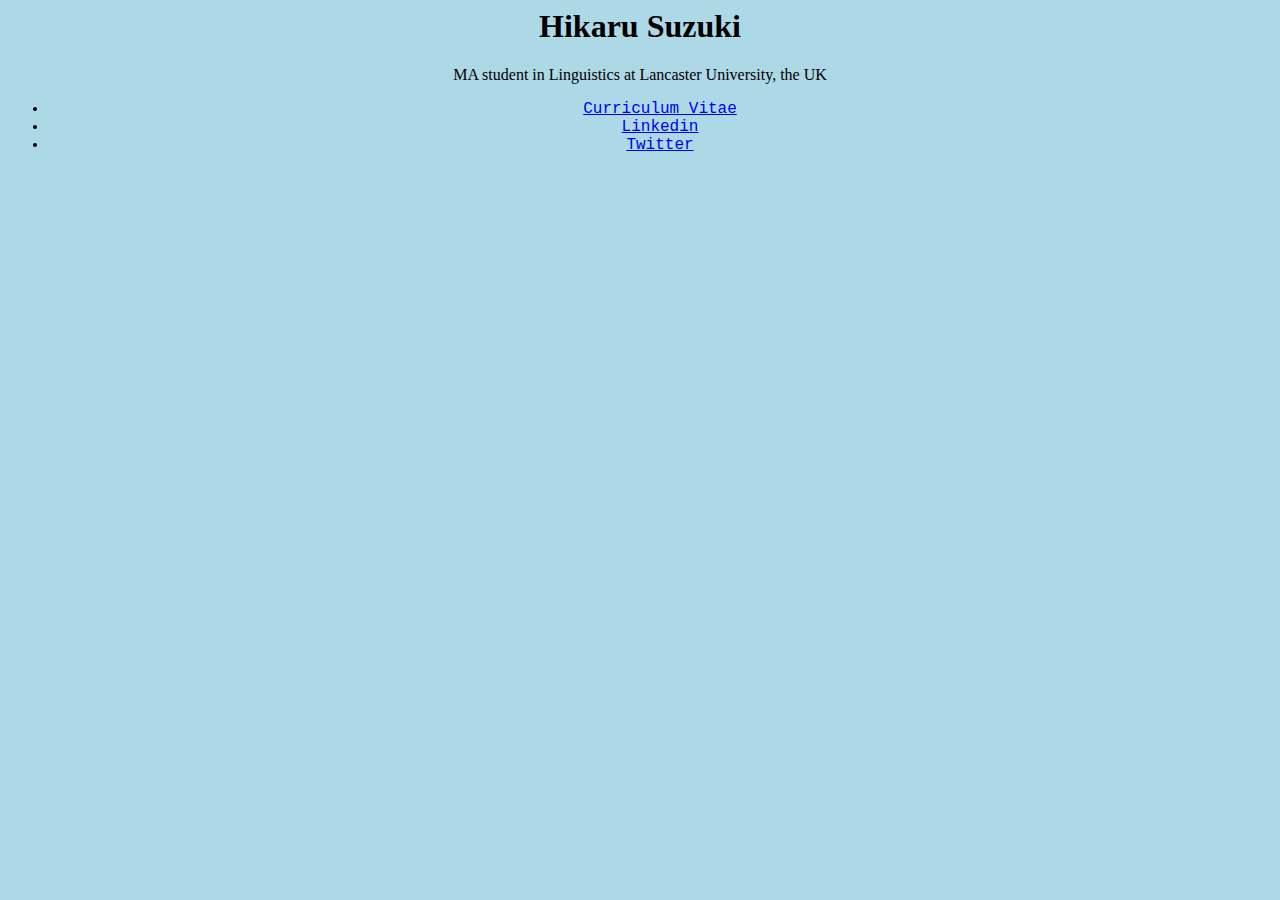
==== index.html @ 95a36edb "Update index.html" ====
<html>
<head>
   <meta>
   <meta name="description" content="This is the website of Hikaru Suzuki, MA student in linguistics at Lancaster University">
   <meta name="author" content="Hikaru Suzuki">
   <meta name="keywords" content="Hikaru, Suzuki, Hikaru Suzuki, Linguistics">
   <meta name="viewpoint" content="width=device-width, initial-scale=1.0">
   <title>Hikaru Suzuki</title>
</head>

<body style="background-color:lightblue">

 <header>
 <h1 style="text-align:center;">Hikaru Suzuki</h1>
 <p style="text-align:center;">MA student in Linguistics at Lancaster University, the UK</p>
 </header>
 
 <ul style="text-align:center; font-family:courier;">
 <li><a href="CV_SuzukiH.pdf">Curriculum Vitae</a></li>
 <li><a href="https://www.linkedin.com/in/hikarusuzuki/">Linkedin</a></li>
 <li><a href="https://twitter.com/HikaruSuzuki_">Twitter</a></li>
 </ul>
 
 
</body>
</html>
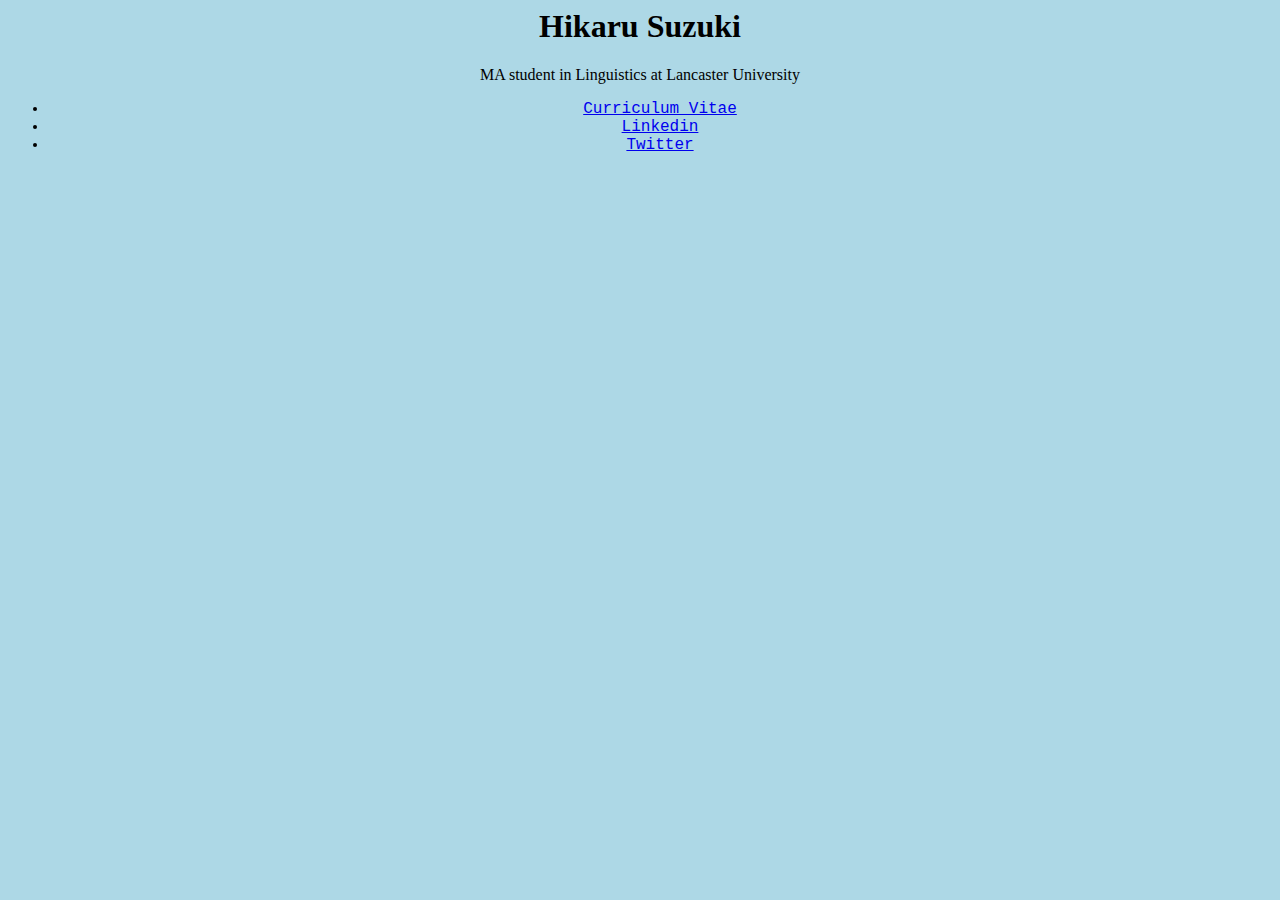
==== commit 3ff0190d: "Update index.html" ====
--- a/index.html
+++ b/index.html
@@ -12,7 +12,7 @@
 
  <header>
  <h1 style="text-align:center;">Hikaru Suzuki</h1>
- <p style="text-align:center;">MA student in Linguistics at Lancaster University, the UK</p>
+ <p style="text-align:center;">MA student in Linguistics at Lancaster University</p>
  </header>
  
  <ul style="text-align:center; font-family:courier;">
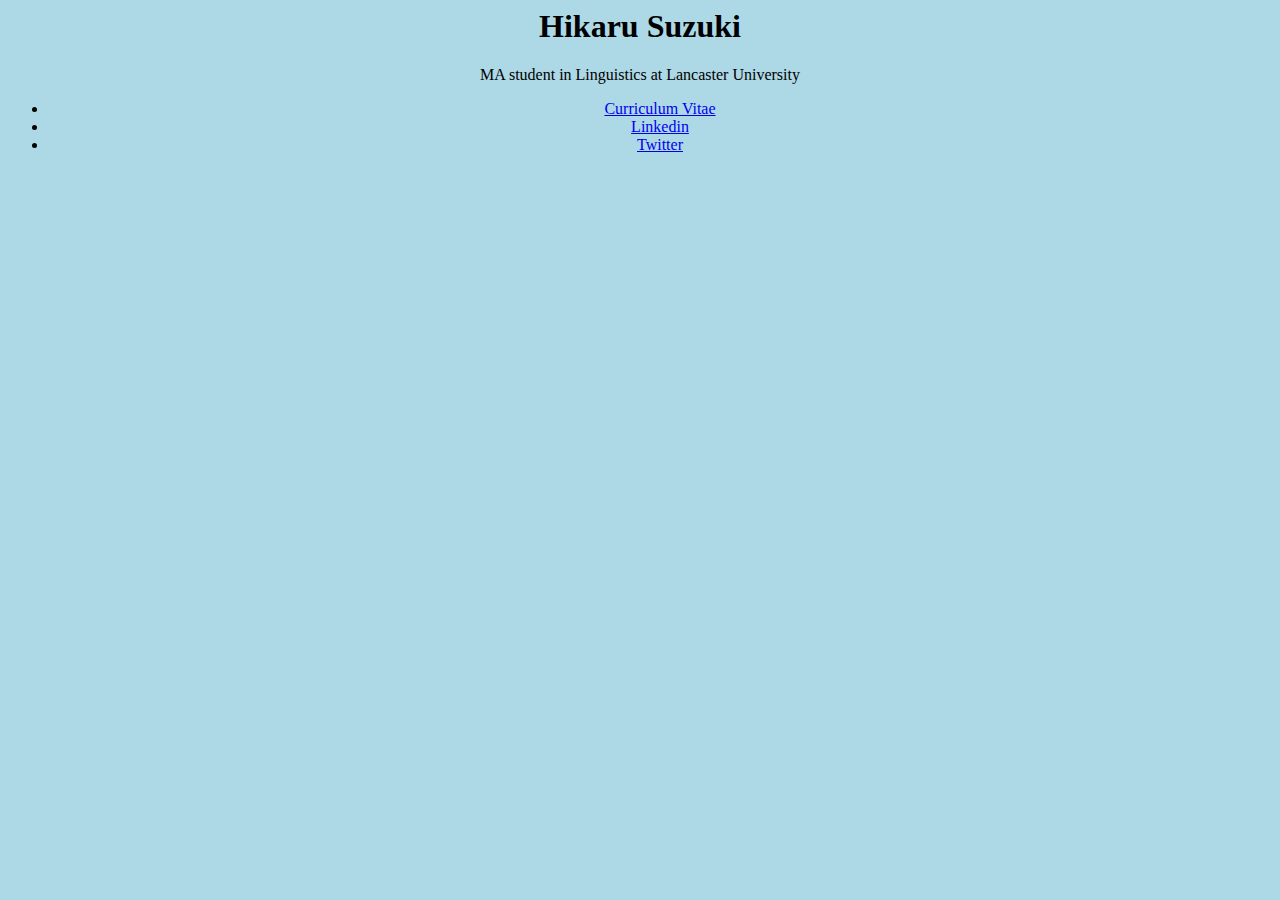
==== commit 8a079db5: "Update index.html" ====
--- a/index.html
+++ b/index.html
@@ -5,6 +5,7 @@
    <meta name="author" content="Hikaru Suzuki">
    <meta name="keywords" content="Hikaru, Suzuki, Hikaru Suzuki, Linguistics">
    <meta name="viewpoint" content="width=device-width, initial-scale=1.0">
+   <link rel="stylesheet" href="CorpoS.ttf ">
    <title>Hikaru Suzuki</title>
 </head>
 
@@ -15,7 +16,7 @@
  <p style="text-align:center;">MA student in Linguistics at Lancaster University</p>
  </header>
  
- <ul style="text-align:center; font-family:courier;">
+ <ul style="text-align:center">
  <li><a href="CV_SuzukiH.pdf">Curriculum Vitae</a></li>
  <li><a href="https://www.linkedin.com/in/hikarusuzuki/">Linkedin</a></li>
  <li><a href="https://twitter.com/HikaruSuzuki_">Twitter</a></li>
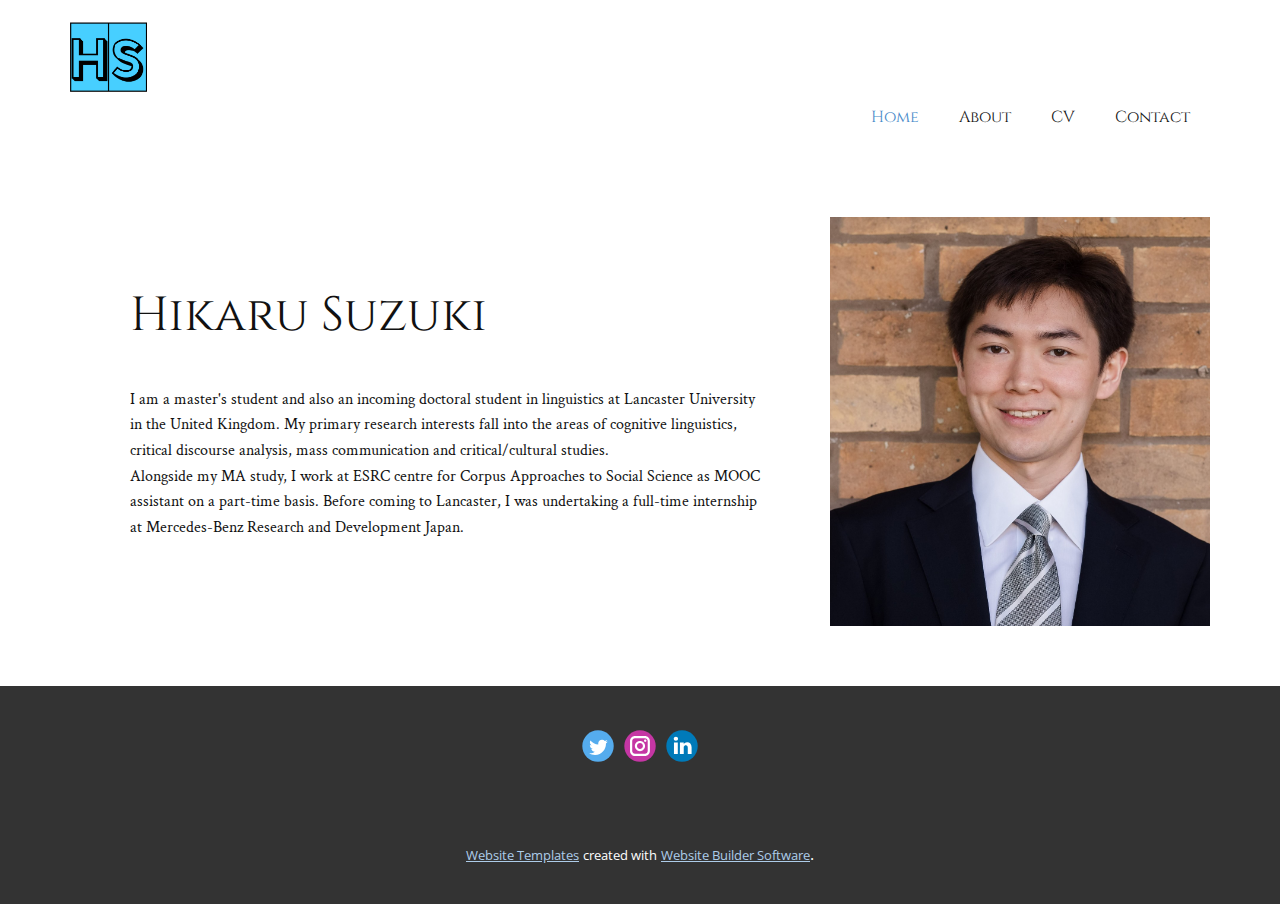
==== commit 407dbfeb: "Add files via upload" ====
--- a/index.html
+++ b/index.html
@@ -1,27 +1,133 @@
-<html>
-<head>
-   <meta>
-   <meta name="description" content="This is the website of Hikaru Suzuki, MA student in linguistics at Lancaster University">
-   <meta name="author" content="Hikaru Suzuki">
-   <meta name="keywords" content="Hikaru, Suzuki, Hikaru Suzuki, Linguistics">
-   <meta name="viewpoint" content="width=device-width, initial-scale=1.0">
-   <link rel="stylesheet" href="CorpoS.ttf ">
-   <title>Hikaru Suzuki</title>
-</head>
-
-<body style="background-color:lightblue">
-
- <header>
- <h1 style="text-align:center;">Hikaru Suzuki</h1>
- <p style="text-align:center;">MA student in Linguistics at Lancaster University</p>
- </header>
- 
- <ul style="text-align:center">
- <li><a href="CV_SuzukiH.pdf">Curriculum Vitae</a></li>
- <li><a href="https://www.linkedin.com/in/hikarusuzuki/">Linkedin</a></li>
- <li><a href="https://twitter.com/HikaruSuzuki_">Twitter</a></li>
- </ul>
- 
- 
-</body>
-</html>
+<!DOCTYPE html>
+<html style="font-size: 16px;">
+  <head>
+    <meta name="viewport" content="width=device-width, initial-scale=1.0">
+    <meta charset="utf-8">
+    <meta name="keywords" content="Hikaru Suzuki, ABOUT ME">
+    <meta name="description" content="">
+    <meta name="page_type" content="np-template-header-footer-from-plugin">
+    <title>Home</title>
+    <link rel="stylesheet" href="nicepage.css" media="screen">
+<link rel="stylesheet" href="Home.css" media="screen">
+    <script class="u-script" type="text/javascript" src="jquery.js" defer=""></script>
+    <script class="u-script" type="text/javascript" src="nicepage.js" defer=""></script>
+    <meta name="generator" content="Nicepage 3.22.0, nicepage.com">
+    <link id="u-theme-google-font" rel="stylesheet" href="https://fonts.googleapis.com/css?family=Roboto:100,100i,300,300i,400,400i,500,500i,700,700i,900,900i|Open+Sans:300,300i,400,400i,600,600i,700,700i,800,800i">
+    <link id="u-page-google-font" rel="stylesheet" href="https://fonts.googleapis.com/css?family=Cinzel:400,500,600,700,800,900|Crimson+Text:400,400i,600,600i,700,700i">
+    
+    
+    <script type="application/ld+json">{
+		"@context": "http://schema.org",
+		"@type": "Organization",
+		"name": "",
+		"logo": "images/logo1.PNG",
+		"sameAs": [
+				"https://twitter.com/HikaruSuzuki_",
+				"https://www.instagram.com/hikarusuzuki_/",
+				"https://www.linkedin.com/in/hikarusuzuki/"
+		]
+}</script>
+    <meta name="theme-color" content="#478ac9">
+    <meta name="twitter:site" content="@">
+    <meta name="twitter:card" content="summary_large_image">
+    <meta name="twitter:title" content="Home">
+    <meta name="twitter:description" content="">
+    <meta property="og:title" content="Home">
+    <meta property="og:type" content="website">
+  </head>
+  <body data-home-page="Home.html" data-home-page-title="Home" class="u-body"><header class="u-clearfix u-header u-header" id="sec-5175"><div class="u-clearfix u-sheet u-valign-middle u-sheet-1">
+        <a href="https://nicepage.com" class="u-image u-logo u-image-1" data-image-width="593" data-image-height="537">
+          <img src="images/logo1.PNG" class="u-logo-image u-logo-image-1">
+        </a>
+        <nav class="u-menu u-menu-dropdown u-offcanvas u-menu-1">
+          <div class="menu-collapse u-custom-font" style="font-size: 1rem; letter-spacing: 0px; font-family: Cinzel;">
+            <a class="u-button-style u-custom-left-right-menu-spacing u-custom-padding-bottom u-custom-top-bottom-menu-spacing u-nav-link u-text-active-palette-1-base u-text-hover-palette-2-base" href="#">
+              <svg><use xmlns:xlink="http://www.w3.org/1999/xlink" xlink:href="#menu-hamburger"></use></svg>
+              <svg version="1.1" xmlns="http://www.w3.org/2000/svg" xmlns:xlink="http://www.w3.org/1999/xlink"><defs><symbol id="menu-hamburger" viewBox="0 0 16 16" style="width: 16px; height: 16px;"><rect y="1" width="16" height="2"></rect><rect y="7" width="16" height="2"></rect><rect y="13" width="16" height="2"></rect>
+</symbol>
+</defs></svg>
+            </a>
+          </div>
+          <div class="u-custom-menu u-nav-container">
+            <ul class="u-custom-font u-nav u-unstyled u-nav-1"><li class="u-nav-item"><a class="u-button-style u-nav-link u-text-active-palette-1-base u-text-hover-palette-2-base" href="Home.html" style="padding: 10px 20px;">Home</a>
+</li><li class="u-nav-item"><a class="u-button-style u-nav-link u-text-active-palette-1-base u-text-hover-palette-2-base" href="About.html" style="padding: 10px 20px;">About</a>
+</li><li class="u-nav-item"><a class="u-button-style u-nav-link u-text-active-palette-1-base u-text-hover-palette-2-base" href="#" style="padding: 10px 20px;">CV</a>
+</li><li class="u-nav-item"><a class="u-button-style u-nav-link u-text-active-palette-1-base u-text-hover-palette-2-base" href="Contact.html" style="padding: 10px 20px;">Contact</a>
+</li></ul>
+          </div>
+          <div class="u-custom-menu u-nav-container-collapse">
+            <div class="u-black u-container-style u-inner-container-layout u-opacity u-opacity-95 u-sidenav">
+              <div class="u-sidenav-overflow">
+                <div class="u-menu-close"></div>
+                <ul class="u-align-center u-nav u-popupmenu-items u-unstyled u-nav-2"><li class="u-nav-item"><a class="u-button-style u-nav-link" href="Home.html" style="padding: 10px 20px;">Home</a>
+</li><li class="u-nav-item"><a class="u-button-style u-nav-link" href="About.html" style="padding: 10px 20px;">About</a>
+</li><li class="u-nav-item"><a class="u-button-style u-nav-link" href="#" style="padding: 10px 20px;">CV</a>
+</li><li class="u-nav-item"><a class="u-button-style u-nav-link" href="Contact.html" style="padding: 10px 20px;">Contact</a>
+</li></ul>
+              </div>
+            </div>
+            <div class="u-black u-menu-overlay u-opacity u-opacity-70"></div>
+          </div>
+        </nav>
+      </div></header>
+    <section class="u-clearfix u-section-1" id="sec-74c1">
+      <div class="u-clearfix u-sheet u-valign-middle u-sheet-1">
+        <div class="u-clearfix u-expanded-width u-gutter-0 u-layout-spacing-vertical u-layout-wrap u-layout-wrap-1">
+          <div class="u-layout">
+            <div class="u-layout-row">
+              <div class="u-align-left u-container-style u-layout-cell u-left-cell u-size-40 u-layout-cell-1">
+                <div class="u-container-layout u-container-layout-1">
+                  <h2 class="u-custom-font u-text u-text-default u-text-1">Hikaru Suzuki</h2>
+                  <p class="u-custom-font u-text u-text-2">I am a master's student and also an incoming doctoral student in 
+linguistics at Lancaster University in the United Kingdom. My primary 
+research interests fall into the areas of cognitive linguistics, 
+critical discourse analysis, mass communication and critical/cultural 
+studies.<br>Alongside my MA study, I work at ESRC centre for Corpus 
+Approaches to Social Science as MOOC assistant on a part-time basis. 
+Before coming to Lancaster, I was undertaking a full-time internship at 
+Mercedes-Benz Research and Development Japan.
+                  </p>
+                </div>
+              </div>
+              <div class="u-container-style u-image u-layout-cell u-right-cell u-size-20 u-image-1" src="" data-image-width="1807" data-image-height="2260">
+                <div class="u-container-layout u-container-layout-2"></div>
+              </div>
+            </div>
+          </div>
+        </div>
+      </div>
+    </section>
+    
+    
+    <footer class="u-clearfix u-footer u-grey-80" id="sec-2dde"><div class="u-clearfix u-sheet u-sheet-1">
+        <div class="u-align-left u-social-icons u-spacing-10 u-social-icons-1">
+          <a class="u-social-url" title="twitter" target="_blank" href="https://twitter.com/HikaruSuzuki_"><span class="u-icon u-social-icon u-social-twitter u-icon-1"><svg class="u-svg-link" preserveAspectRatio="xMidYMin slice" viewBox="0 0 112 112" style=""><use xmlns:xlink="http://www.w3.org/1999/xlink" xlink:href="#svg-3087"></use></svg><svg class="u-svg-content" viewBox="0 0 112 112" x="0" y="0" id="svg-3087"><circle fill="currentColor" class="st0" cx="56.1" cy="56.1" r="55"></circle><path fill="#FFFFFF" d="M83.8,47.3c0,0.6,0,1.2,0,1.7c0,17.7-13.5,38.2-38.2,38.2C38,87.2,31,85,25,81.2c1,0.1,2.1,0.2,3.2,0.2
+            c6.3,0,12.1-2.1,16.7-5.7c-5.9-0.1-10.8-4-12.5-9.3c0.8,0.2,1.7,0.2,2.5,0.2c1.2,0,2.4-0.2,3.5-0.5c-6.1-1.2-10.8-6.7-10.8-13.1
+            c0-0.1,0-0.1,0-0.2c1.8,1,3.9,1.6,6.1,1.7c-3.6-2.4-6-6.5-6-11.2c0-2.5,0.7-4.8,1.8-6.7c6.6,8.1,16.5,13.5,27.6,14
+            c-0.2-1-0.3-2-0.3-3.1c0-7.4,6-13.4,13.4-13.4c3.9,0,7.3,1.6,9.8,4.2c3.1-0.6,5.9-1.7,8.5-3.3c-1,3.1-3.1,5.8-5.9,7.4
+            c2.7-0.3,5.3-1,7.7-2.1C88.7,43,86.4,45.4,83.8,47.3z"></path></svg></span>
+          </a>
+          <a class="u-social-url" title="instagram" target="_blank" href="https://www.instagram.com/hikarusuzuki_/"><span class="u-icon u-social-icon u-social-instagram u-icon-2"><svg class="u-svg-link" preserveAspectRatio="xMidYMin slice" viewBox="0 0 112 112" style=""><use xmlns:xlink="http://www.w3.org/1999/xlink" xlink:href="#svg-75f5"></use></svg><svg class="u-svg-content" viewBox="0 0 112 112" x="0" y="0" id="svg-75f5"><circle fill="currentColor" cx="56.1" cy="56.1" r="55"></circle><path fill="#FFFFFF" d="M55.9,38.2c-9.9,0-17.9,8-17.9,17.9C38,66,46,74,55.9,74c9.9,0,17.9-8,17.9-17.9C73.8,46.2,65.8,38.2,55.9,38.2
+            z M55.9,66.4c-5.7,0-10.3-4.6-10.3-10.3c-0.1-5.7,4.6-10.3,10.3-10.3c5.7,0,10.3,4.6,10.3,10.3C66.2,61.8,61.6,66.4,55.9,66.4z"></path><path fill="#FFFFFF" d="M74.3,33.5c-2.3,0-4.2,1.9-4.2,4.2s1.9,4.2,4.2,4.2s4.2-1.9,4.2-4.2S76.6,33.5,74.3,33.5z"></path><path fill="#FFFFFF" d="M73.1,21.3H38.6c-9.7,0-17.5,7.9-17.5,17.5v34.5c0,9.7,7.9,17.6,17.5,17.6h34.5c9.7,0,17.5-7.9,17.5-17.5V38.8
+            C90.6,29.1,82.7,21.3,73.1,21.3z M83,73.3c0,5.5-4.5,9.9-9.9,9.9H38.6c-5.5,0-9.9-4.5-9.9-9.9V38.8c0-5.5,4.5-9.9,9.9-9.9h34.5
+            c5.5,0,9.9,4.5,9.9,9.9V73.3z"></path></svg></span>
+          </a>
+          <a class="u-social-url" title="linkedin" target="_blank" href="https://www.linkedin.com/in/hikarusuzuki/"><span class="u-icon u-social-icon u-social-linkedin u-icon-3"><svg class="u-svg-link" preserveAspectRatio="xMidYMin slice" viewBox="0 0 112 112" style=""><use xmlns:xlink="http://www.w3.org/1999/xlink" xlink:href="#svg-af26"></use></svg><svg class="u-svg-content" viewBox="0 0 112 112" x="0" y="0" id="svg-af26"><circle fill="currentColor" cx="56.1" cy="56.1" r="55"></circle><path fill="#FFFFFF" d="M41.3,83.7H27.9V43.4h13.4V83.7z M34.6,37.9L34.6,37.9c-4.6,0-7.5-3.1-7.5-7c0-4,3-7,7.6-7s7.4,3,7.5,7
+            C42.2,34.8,39.2,37.9,34.6,37.9z M89.6,83.7H76.2V62.2c0-5.4-1.9-9.1-6.8-9.1c-3.7,0-5.9,2.5-6.9,4.9c-0.4,0.9-0.4,2.1-0.4,3.3v22.5
+            H48.7c0,0,0.2-36.5,0-40.3h13.4v5.7c1.8-2.7,5-6.7,12.1-6.7c8.8,0,15.4,5.8,15.4,18.1V83.7z"></path></svg></span>
+          </a>
+        </div>
+      </div></footer>
+    <section class="u-backlink u-clearfix u-grey-80">
+      <a class="u-link" href="https://nicepage.com/website-templates" target="_blank">
+        <span>Website Templates</span>
+      </a>
+      <p class="u-text">
+        <span>created with</span>
+      </p>
+      <a class="u-link" href="https://nicepage.com/" target="_blank">
+        <span>Website Builder Software</span>
+      </a>. 
+    </section>
+  </body>
+</html>--- a/nicepage.css
+++ b/nicepage.css
@@ -0,0 +1,34176 @@
+/*begin-commonstyles library*//*!
+ * froala_editor v3.2.3 (https://www.froala.com/wysiwyg-editor)
+ * License https://froala.com/wysiwyg-editor/terms/
+ * Copyright 2014-2020 Froala Labs
+ */
+
+.fr-clearfix::after {
+  clear: both;
+  display: block;
+  content: "";
+  height: 0; }
+
+.fr-hide-by-clipping {
+  position: absolute;
+  width: 1px;
+  height: 1px;
+  padding: 0;
+  margin: -1px;
+  overflow: hidden;
+  clip: rect(0, 0, 0, 0);
+  border: 0; }
+
+.fr-view img.fr-rounded, .fr-view .fr-img-caption.fr-rounded img {
+  border-radius: 10px;
+  -moz-border-radius: 10px;
+  -webkit-border-radius: 10px;
+  -moz-background-clip: padding;
+  -webkit-background-clip: padding-box;
+  background-clip: padding-box; }
+
+.fr-view img.fr-shadow, .fr-view .fr-img-caption.fr-shadow img {
+  -webkit-box-shadow: 10px 10px 5px 0px #cccccc;
+  -moz-box-shadow: 10px 10px 5px 0px #cccccc;
+  box-shadow: 10px 10px 5px 0px #cccccc; }
+
+.fr-view img.fr-bordered, .fr-view .fr-img-caption.fr-bordered img {
+  border: solid 5px #CCC; }
+
+.fr-view img.fr-bordered {
+  -webkit-box-sizing: content-box;
+  -moz-box-sizing: content-box;
+  box-sizing: content-box; }
+
+.fr-view .fr-img-caption.fr-bordered img {
+  -webkit-box-sizing: border-box;
+  -moz-box-sizing: border-box;
+  box-sizing: border-box; }
+
+.fr-view {
+  word-wrap: break-word; }
+  .fr-view span[style~="color:"] a {
+    color: inherit; }
+  .fr-view strong {
+    font-weight: 700; }
+  .fr-view table {
+    border: none;
+    border-collapse: collapse;
+    empty-cells: show;
+    max-width: 100%; }
+    .fr-view table td {
+      min-width: 5px; }
+    .fr-view table.fr-dashed-borders td, .fr-view table.fr-dashed-borders th {
+      border-style: dashed; }
+    .fr-view table.fr-alternate-rows tbody tr:nth-child(2n) {
+      background: whitesmoke; }
+    .fr-view table td, .fr-view table th {
+      border: 1px solid #DDD; }
+      .fr-view table td:empty, .fr-view table th:empty {
+        height: 20px; }
+      .fr-view table td.fr-highlighted, .fr-view table th.fr-highlighted {
+        border: 1px double red; }
+      .fr-view table td.fr-thick, .fr-view table th.fr-thick {
+        border-width: 2px; }
+    .fr-view table th {
+      background: #ececec; }
+  .fr-view hr {
+    clear: both;
+    user-select: none;
+    -o-user-select: none;
+    -moz-user-select: none;
+    -khtml-user-select: none;
+    -webkit-user-select: none;
+    -ms-user-select: none;
+    break-after: always;
+    page-break-after: always; }
+  .fr-view .fr-file {
+    position: relative; }
+    .fr-view .fr-file::after {
+      position: relative;
+      content: "\1F4CE";
+      font-weight: normal; }
+  .fr-view pre {
+    white-space: pre-wrap;
+    word-wrap: break-word;
+    overflow: visible; }
+/*.fr-view[dir="rtl"] blockquote {
+  border-left: none;
+  border-right: solid 2px #5E35B1;
+  margin-right: 0;
+  padding-right: 5px;
+  padding-left: 0; }
+  .fr-view[dir="rtl"] blockquote blockquote {
+    border-color: #00BCD4; }
+    .fr-view[dir="rtl"] blockquote blockquote blockquote {
+      border-color: #43A047; }
+.fr-view blockquote {
+  border-left: solid 2px #5E35B1;
+  margin-left: 0;
+  padding-left: 5px;
+  color: #5E35B1; }
+  .fr-view blockquote blockquote {
+    border-color: #00BCD4;
+    color: #00BCD4; }
+    .fr-view blockquote blockquote blockquote {
+      border-color: #43A047;
+      color: #43A047; }*/
+  .fr-view span.fr-emoticon {
+    font-weight: normal;
+    font-family: "Apple Color Emoji","Segoe UI Emoji","NotoColorEmoji","Segoe UI Symbol","Android Emoji","EmojiSymbols";
+    display: inline;
+    line-height: 0; }
+    .fr-view span.fr-emoticon.fr-emoticon-img {
+      background-repeat: no-repeat !important;
+      font-size: inherit;
+      height: 1em;
+      width: 1em;
+      min-height: 20px;
+      min-width: 20px;
+      display: inline-block;
+      margin: -.1em .1em .1em;
+      line-height: 1;
+      vertical-align: middle; }
+  .fr-view .fr-text-gray {
+    color: #AAA !important; }
+  .fr-view .fr-text-bordered {
+    border-top: solid 1px #222;
+    border-bottom: solid 1px #222;
+    padding: 10px 0; }
+  .fr-view .fr-text-spaced {
+    letter-spacing: 1px; }
+  .fr-view .fr-text-uppercase {
+    text-transform: uppercase; }
+  .fr-view .fr-class-highlighted {
+    background-color: #ffff00; }
+  .fr-view .fr-class-code {
+    border-color: #cccccc;
+    border-radius: 2px;
+    -moz-border-radius: 2px;
+    -webkit-border-radius: 2px;
+    -moz-background-clip: padding;
+    -webkit-background-clip: padding-box;
+    background-clip: padding-box;
+    background: #f5f5f5;
+    padding: 10px;
+    font-family: "Courier New", Courier, monospace; }
+  .fr-view .fr-class-transparency {
+    opacity: 0.5; }
+  .fr-view img {
+    position: relative;
+    max-width: 100%; }
+    .fr-view img.fr-dib {
+      margin: 10px auto;
+      display: block;
+      float: none;
+      vertical-align: top; }
+      .fr-view img.fr-dib.fr-fil {
+        margin-left: 0;
+        text-align: left; }
+      .fr-view img.fr-dib.fr-fir {
+        margin-right: 0;
+        text-align: right; }
+    .fr-view img.fr-dii {
+      display: inline-block;
+      float: none;
+      vertical-align: bottom;
+      margin-left: 5px;
+      margin-right: 5px;
+      max-width: calc(100% - (2 * 5px)); }
+      .fr-view img.fr-dii.fr-fil {
+        float: left;
+        margin: 10px 15px 10px 0;
+        max-width: calc(100% - 5px); }
+      .fr-view img.fr-dii.fr-fir {
+        float: right;
+        margin: 10px 0 10px 15px;
+        max-width: calc(100% - 5px); }
+  .fr-view span.fr-img-caption {
+    position: relative;
+    max-width: 100%; }
+    .fr-view span.fr-img-caption.fr-dib {
+      margin: 5px auto;
+      display: block;
+      float: none;
+      vertical-align: top; }
+      .fr-view span.fr-img-caption.fr-dib.fr-fil {
+        margin-left: 0;
+        text-align: left; }
+      .fr-view span.fr-img-caption.fr-dib.fr-fir {
+        margin-right: 0;
+        text-align: right; }
+    .fr-view span.fr-img-caption.fr-dii {
+      display: inline-block;
+      float: none;
+      vertical-align: bottom;
+      margin-left: 5px;
+      margin-right: 5px;
+      max-width: calc(100% - (2 * 5px)); }
+      .fr-view span.fr-img-caption.fr-dii.fr-fil {
+        float: left;
+        margin: 5px 5px 5px 0;
+        max-width: calc(100% - 5px); }
+      .fr-view span.fr-img-caption.fr-dii.fr-fir {
+        float: right;
+        margin: 5px 0 5px 5px;
+        max-width: calc(100% - 5px); }
+  .fr-view .fr-video {
+    text-align: center;
+    position: relative; }
+    .fr-view .fr-video.fr-rv {
+      padding-bottom: 56.25%;
+      padding-top: 30px;
+      height: 0;
+      overflow: hidden; }
+      .fr-view .fr-video.fr-rv > iframe, .fr-view .fr-video.fr-rv object, .fr-view .fr-video.fr-rv embed {
+        position: absolute !important;
+        top: 0;
+        left: 0;
+        width: 100%;
+        height: 100%; }
+    .fr-view .fr-video > * {
+      -webkit-box-sizing: content-box;
+      -moz-box-sizing: content-box;
+      box-sizing: content-box;
+      max-width: 100%;
+      border: none; }
+    .fr-view .fr-video.fr-dvb {
+      display: block;
+      clear: both; }
+      .fr-view .fr-video.fr-dvb.fr-fvl {
+        text-align: left; }
+      .fr-view .fr-video.fr-dvb.fr-fvr {
+        text-align: right; }
+    .fr-view .fr-video.fr-dvi {
+      display: inline-block; }
+      .fr-view .fr-video.fr-dvi.fr-fvl {
+        float: left; }
+      .fr-view .fr-video.fr-dvi.fr-fvr {
+        float: right; }
+  .fr-view a.fr-strong {
+    font-weight: 700; }
+  .fr-view a.fr-green {
+    color: green; }
+  .fr-view .fr-img-caption {
+    text-align: center; }
+    .fr-view .fr-img-caption .fr-img-wrap {
+      padding: 0;
+      margin: auto;
+      text-align: center;
+      width: 100%; }
+      .fr-view .fr-img-caption .fr-img-wrap a {
+        display: block; }
+      .fr-view .fr-img-caption .fr-img-wrap img {
+        display: block;
+        margin: auto;
+        width: 100%; }
+      .fr-view .fr-img-caption .fr-img-wrap > span {
+        margin: auto;
+        display: block;
+        padding: 5px 5px 10px;
+        font-size: 14px;
+        font-weight: initial;
+        -webkit-box-sizing: border-box;
+        -moz-box-sizing: border-box;
+        box-sizing: border-box;
+        -webkit-opacity: 0.9;
+        -moz-opacity: 0.9;
+        opacity: 0.9;
+        -ms-filter: "progid:DXImageTransform.Microsoft.Alpha(Opacity=0)";
+        width: 100%;
+        text-align: center; }
+  .fr-view button.fr-rounded, .fr-view input.fr-rounded, .fr-view textarea.fr-rounded {
+    border-radius: 10px;
+    -moz-border-radius: 10px;
+    -webkit-border-radius: 10px;
+    -moz-background-clip: padding;
+    -webkit-background-clip: padding-box;
+    background-clip: padding-box; }
+  .fr-view button.fr-large, .fr-view input.fr-large, .fr-view textarea.fr-large {
+    font-size: 24px; }
+  .fr-view ul, .fr-view ol {
+    list-style-position: inside; }
+
+/**
+ * Image style.
+ */
+a.fr-view.fr-strong {
+  font-weight: 700; }
+a.fr-view.fr-green {
+  color: green; }
+
+/**
+ * Link style.
+ */
+img.fr-view {
+  position: relative;
+  max-width: 100%; }
+  img.fr-view.fr-dib {
+    margin: 5px auto;
+    display: block;
+    float: none;
+    vertical-align: top; }
+    img.fr-view.fr-dib.fr-fil {
+      margin-left: 0;
+      text-align: left; }
+    img.fr-view.fr-dib.fr-fir {
+      margin-right: 0;
+      text-align: right; }
+  img.fr-view.fr-dii {
+    display: inline-block;
+    float: none;
+    vertical-align: bottom;
+    margin-left: 5px;
+    margin-right: 5px;
+    max-width: calc(100% - (2 * 5px)); }
+    img.fr-view.fr-dii.fr-fil {
+      float: left;
+      margin: 5px 5px 5px 0;
+      max-width: calc(100% - 5px); }
+    img.fr-view.fr-dii.fr-fir {
+      float: right;
+      margin: 5px 0 5px 5px;
+      max-width: calc(100% - 5px); }
+
+span.fr-img-caption.fr-view {
+  position: relative;
+  max-width: 100%; }
+  span.fr-img-caption.fr-view.fr-dib {
+    margin: 5px auto;
+    display: block;
+    float: none;
+    vertical-align: top; }
+    span.fr-img-caption.fr-view.fr-dib.fr-fil {
+      margin-left: 0;
+      text-align: left; }
+    span.fr-img-caption.fr-view.fr-dib.fr-fir {
+      margin-right: 0;
+      text-align: right; }
+  span.fr-img-caption.fr-view.fr-dii {
+    display: inline-block;
+    float: none;
+    vertical-align: bottom;
+    margin-left: 5px;
+    margin-right: 5px;
+    max-width: calc(100% - (2 * 5px)); }
+    span.fr-img-caption.fr-view.fr-dii.fr-fil {
+      float: left;
+      margin: 5px 5px 5px 0;
+      max-width: calc(100% - 5px); }
+    span.fr-img-caption.fr-view.fr-dii.fr-fir {
+      float: right;
+      margin: 5px 0 5px 5px;
+      max-width: calc(100% - 5px); }
+/*end-commonstyles library*//*begin-commonstyles library*/@charset "UTF-8";
+
+/*!
+ * animate.css -https://daneden.github.io/animate.css/
+ * Version - 3.7.2
+ * Licensed under the MIT license - http://opensource.org/licenses/MIT
+ *
+ * Copyright (c) 2019 Daniel Eden
+ */
+
+@-webkit-keyframes bounce {
+  from,
+  20%,
+  53%,
+  80%,
+  to {
+    -webkit-animation-timing-function: cubic-bezier(0.215, 0.61, 0.355, 1);
+    animation-timing-function: cubic-bezier(0.215, 0.61, 0.355, 1);
+    -webkit-transform: translate3d(0, 0, 0);
+    transform: translate3d(0, 0, 0);
+  }
+
+  40%,
+  43% {
+    -webkit-animation-timing-function: cubic-bezier(0.755, 0.05, 0.855, 0.06);
+    animation-timing-function: cubic-bezier(0.755, 0.05, 0.855, 0.06);
+    -webkit-transform: translate3d(0, -30px, 0);
+    transform: translate3d(0, -30px, 0);
+  }
+
+  70% {
+    -webkit-animation-timing-function: cubic-bezier(0.755, 0.05, 0.855, 0.06);
+    animation-timing-function: cubic-bezier(0.755, 0.05, 0.855, 0.06);
+    -webkit-transform: translate3d(0, -15px, 0);
+    transform: translate3d(0, -15px, 0);
+  }
+
+  90% {
+    -webkit-transform: translate3d(0, -4px, 0);
+    transform: translate3d(0, -4px, 0);
+  }
+}
+
+@keyframes bounce {
+  from,
+  20%,
+  53%,
+  80%,
+  to {
+    -webkit-animation-timing-function: cubic-bezier(0.215, 0.61, 0.355, 1);
+    animation-timing-function: cubic-bezier(0.215, 0.61, 0.355, 1);
+    -webkit-transform: translate3d(0, 0, 0);
+    transform: translate3d(0, 0, 0);
+  }
+
+  40%,
+  43% {
+    -webkit-animation-timing-function: cubic-bezier(0.755, 0.05, 0.855, 0.06);
+    animation-timing-function: cubic-bezier(0.755, 0.05, 0.855, 0.06);
+    -webkit-transform: translate3d(0, -30px, 0);
+    transform: translate3d(0, -30px, 0);
+  }
+
+  70% {
+    -webkit-animation-timing-function: cubic-bezier(0.755, 0.05, 0.855, 0.06);
+    animation-timing-function: cubic-bezier(0.755, 0.05, 0.855, 0.06);
+    -webkit-transform: translate3d(0, -15px, 0);
+    transform: translate3d(0, -15px, 0);
+  }
+
+  90% {
+    -webkit-transform: translate3d(0, -4px, 0);
+    transform: translate3d(0, -4px, 0);
+  }
+}
+
+.bounce {
+  -webkit-animation-name: bounce;
+  animation-name: bounce;
+  -webkit-transform-origin: center bottom;
+  transform-origin: center bottom;
+}
+
+@-webkit-keyframes flash {
+  from,
+  50%,
+  to {
+    opacity: 1;
+  }
+
+  25%,
+  75% {
+    opacity: 0;
+  }
+}
+
+@keyframes flash {
+  from,
+  50%,
+  to {
+    opacity: 1;
+  }
+
+  25%,
+  75% {
+    opacity: 0;
+  }
+}
+
+.flash {
+  -webkit-animation-name: flash;
+  animation-name: flash;
+}
+
+/* originally authored by Nick Pettit - https://github.com/nickpettit/glide */
+
+@-webkit-keyframes pulse {
+  from {
+    -webkit-transform: scale3d(1, 1, 1);
+    transform: scale3d(1, 1, 1);
+  }
+
+  50% {
+    -webkit-transform: scale3d(1.05, 1.05, 1.05);
+    transform: scale3d(1.05, 1.05, 1.05);
+  }
+
+  to {
+    -webkit-transform: scale3d(1, 1, 1);
+    transform: scale3d(1, 1, 1);
+  }
+}
+
+@keyframes pulse {
+  from {
+    -webkit-transform: scale3d(1, 1, 1);
+    transform: scale3d(1, 1, 1);
+  }
+
+  50% {
+    -webkit-transform: scale3d(1.05, 1.05, 1.05);
+    transform: scale3d(1.05, 1.05, 1.05);
+  }
+
+  to {
+    -webkit-transform: scale3d(1, 1, 1);
+    transform: scale3d(1, 1, 1);
+  }
+}
+
+.pulse {
+  -webkit-animation-name: pulse;
+  animation-name: pulse;
+}
+
+@-webkit-keyframes rubberBand {
+  from {
+    -webkit-transform: scale3d(1, 1, 1);
+    transform: scale3d(1, 1, 1);
+  }
+
+  30% {
+    -webkit-transform: scale3d(1.25, 0.75, 1);
+    transform: scale3d(1.25, 0.75, 1);
+  }
+
+  40% {
+    -webkit-transform: scale3d(0.75, 1.25, 1);
+    transform: scale3d(0.75, 1.25, 1);
+  }
+
+  50% {
+    -webkit-transform: scale3d(1.15, 0.85, 1);
+    transform: scale3d(1.15, 0.85, 1);
+  }
+
+  65% {
+    -webkit-transform: scale3d(0.95, 1.05, 1);
+    transform: scale3d(0.95, 1.05, 1);
+  }
+
+  75% {
+    -webkit-transform: scale3d(1.05, 0.95, 1);
+    transform: scale3d(1.05, 0.95, 1);
+  }
+
+  to {
+    -webkit-transform: scale3d(1, 1, 1);
+    transform: scale3d(1, 1, 1);
+  }
+}
+
+@keyframes rubberBand {
+  from {
+    -webkit-transform: scale3d(1, 1, 1);
+    transform: scale3d(1, 1, 1);
+  }
+
+  30% {
+    -webkit-transform: scale3d(1.25, 0.75, 1);
+    transform: scale3d(1.25, 0.75, 1);
+  }
+
+  40% {
+    -webkit-transform: scale3d(0.75, 1.25, 1);
+    transform: scale3d(0.75, 1.25, 1);
+  }
+
+  50% {
+    -webkit-transform: scale3d(1.15, 0.85, 1);
+    transform: scale3d(1.15, 0.85, 1);
+  }
+
+  65% {
+    -webkit-transform: scale3d(0.95, 1.05, 1);
+    transform: scale3d(0.95, 1.05, 1);
+  }
+
+  75% {
+    -webkit-transform: scale3d(1.05, 0.95, 1);
+    transform: scale3d(1.05, 0.95, 1);
+  }
+
+  to {
+    -webkit-transform: scale3d(1, 1, 1);
+    transform: scale3d(1, 1, 1);
+  }
+}
+
+.rubberBand {
+  -webkit-animation-name: rubberBand;
+  animation-name: rubberBand;
+}
+
+@-webkit-keyframes shake {
+  from,
+  to {
+    -webkit-transform: translate3d(0, 0, 0);
+    transform: translate3d(0, 0, 0);
+  }
+
+  10%,
+  30%,
+  50%,
+  70%,
+  90% {
+    -webkit-transform: translate3d(-10px, 0, 0);
+    transform: translate3d(-10px, 0, 0);
+  }
+
+  20%,
+  40%,
+  60%,
+  80% {
+    -webkit-transform: translate3d(10px, 0, 0);
+    transform: translate3d(10px, 0, 0);
+  }
+}
+
+@keyframes shake {
+  from,
+  to {
+    -webkit-transform: translate3d(0, 0, 0);
+    transform: translate3d(0, 0, 0);
+  }
+
+  10%,
+  30%,
+  50%,
+  70%,
+  90% {
+    -webkit-transform: translate3d(-10px, 0, 0);
+    transform: translate3d(-10px, 0, 0);
+  }
+
+  20%,
+  40%,
+  60%,
+  80% {
+    -webkit-transform: translate3d(10px, 0, 0);
+    transform: translate3d(10px, 0, 0);
+  }
+}
+
+.shake {
+  -webkit-animation-name: shake;
+  animation-name: shake;
+}
+
+@-webkit-keyframes headShake {
+  0% {
+    -webkit-transform: translateX(0);
+    transform: translateX(0);
+  }
+
+  6.5% {
+    -webkit-transform: translateX(-6px) rotateY(-9deg);
+    transform: translateX(-6px) rotateY(-9deg);
+  }
+
+  18.5% {
+    -webkit-transform: translateX(5px) rotateY(7deg);
+    transform: translateX(5px) rotateY(7deg);
+  }
+
+  31.5% {
+    -webkit-transform: translateX(-3px) rotateY(-5deg);
+    transform: translateX(-3px) rotateY(-5deg);
+  }
+
+  43.5% {
+    -webkit-transform: translateX(2px) rotateY(3deg);
+    transform: translateX(2px) rotateY(3deg);
+  }
+
+  50% {
+    -webkit-transform: translateX(0);
+    transform: translateX(0);
+  }
+}
+
+@keyframes headShake {
+  0% {
+    -webkit-transform: translateX(0);
+    transform: translateX(0);
+  }
+
+  6.5% {
+    -webkit-transform: translateX(-6px) rotateY(-9deg);
+    transform: translateX(-6px) rotateY(-9deg);
+  }
+
+  18.5% {
+    -webkit-transform: translateX(5px) rotateY(7deg);
+    transform: translateX(5px) rotateY(7deg);
+  }
+
+  31.5% {
+    -webkit-transform: translateX(-3px) rotateY(-5deg);
+    transform: translateX(-3px) rotateY(-5deg);
+  }
+
+  43.5% {
+    -webkit-transform: translateX(2px) rotateY(3deg);
+    transform: translateX(2px) rotateY(3deg);
+  }
+
+  50% {
+    -webkit-transform: translateX(0);
+    transform: translateX(0);
+  }
+}
+
+.headShake {
+  -webkit-animation-timing-function: ease-in-out;
+  animation-timing-function: ease-in-out;
+  -webkit-animation-name: headShake;
+  animation-name: headShake;
+}
+
+@-webkit-keyframes swing {
+  20% {
+    -webkit-transform: rotate3d(0, 0, 1, 15deg);
+    transform: rotate3d(0, 0, 1, 15deg);
+  }
+
+  40% {
+    -webkit-transform: rotate3d(0, 0, 1, -10deg);
+    transform: rotate3d(0, 0, 1, -10deg);
+  }
+
+  60% {
+    -webkit-transform: rotate3d(0, 0, 1, 5deg);
+    transform: rotate3d(0, 0, 1, 5deg);
+  }
+
+  80% {
+    -webkit-transform: rotate3d(0, 0, 1, -5deg);
+    transform: rotate3d(0, 0, 1, -5deg);
+  }
+
+  to {
+    -webkit-transform: rotate3d(0, 0, 1, 0deg);
+    transform: rotate3d(0, 0, 1, 0deg);
+  }
+}
+
+@keyframes swing {
+  20% {
+    -webkit-transform: rotate3d(0, 0, 1, 15deg);
+    transform: rotate3d(0, 0, 1, 15deg);
+  }
+
+  40% {
+    -webkit-transform: rotate3d(0, 0, 1, -10deg);
+    transform: rotate3d(0, 0, 1, -10deg);
+  }
+
+  60% {
+    -webkit-transform: rotate3d(0, 0, 1, 5deg);
+    transform: rotate3d(0, 0, 1, 5deg);
+  }
+
+  80% {
+    -webkit-transform: rotate3d(0, 0, 1, -5deg);
+    transform: rotate3d(0, 0, 1, -5deg);
+  }
+
+  to {
+    -webkit-transform: rotate3d(0, 0, 1, 0deg);
+    transform: rotate3d(0, 0, 1, 0deg);
+  }
+}
+
+.swing {
+  -webkit-transform-origin: top center;
+  transform-origin: top center;
+  -webkit-animation-name: swing;
+  animation-name: swing;
+}
+
+@-webkit-keyframes tada {
+  from {
+    -webkit-transform: scale3d(1, 1, 1);
+    transform: scale3d(1, 1, 1);
+  }
+
+  10%,
+  20% {
+    -webkit-transform: scale3d(0.9, 0.9, 0.9) rotate3d(0, 0, 1, -3deg);
+    transform: scale3d(0.9, 0.9, 0.9) rotate3d(0, 0, 1, -3deg);
+  }
+
+  30%,
+  50%,
+  70%,
+  90% {
+    -webkit-transform: scale3d(1.1, 1.1, 1.1) rotate3d(0, 0, 1, 3deg);
+    transform: scale3d(1.1, 1.1, 1.1) rotate3d(0, 0, 1, 3deg);
+  }
+
+  40%,
+  60%,
+  80% {
+    -webkit-transform: scale3d(1.1, 1.1, 1.1) rotate3d(0, 0, 1, -3deg);
+    transform: scale3d(1.1, 1.1, 1.1) rotate3d(0, 0, 1, -3deg);
+  }
+
+  to {
+    -webkit-transform: scale3d(1, 1, 1);
+    transform: scale3d(1, 1, 1);
+  }
+}
+
+@keyframes tada {
+  from {
+    -webkit-transform: scale3d(1, 1, 1);
+    transform: scale3d(1, 1, 1);
+  }
+
+  10%,
+  20% {
+    -webkit-transform: scale3d(0.9, 0.9, 0.9) rotate3d(0, 0, 1, -3deg);
+    transform: scale3d(0.9, 0.9, 0.9) rotate3d(0, 0, 1, -3deg);
+  }
+
+  30%,
+  50%,
+  70%,
+  90% {
+    -webkit-transform: scale3d(1.1, 1.1, 1.1) rotate3d(0, 0, 1, 3deg);
+    transform: scale3d(1.1, 1.1, 1.1) rotate3d(0, 0, 1, 3deg);
+  }
+
+  40%,
+  60%,
+  80% {
+    -webkit-transform: scale3d(1.1, 1.1, 1.1) rotate3d(0, 0, 1, -3deg);
+    transform: scale3d(1.1, 1.1, 1.1) rotate3d(0, 0, 1, -3deg);
+  }
+
+  to {
+    -webkit-transform: scale3d(1, 1, 1);
+    transform: scale3d(1, 1, 1);
+  }
+}
+
+.tada {
+  -webkit-animation-name: tada;
+  animation-name: tada;
+}
+
+/* originally authored by Nick Pettit - https://github.com/nickpettit/glide */
+
+@-webkit-keyframes wobble {
+  from {
+    -webkit-transform: translate3d(0, 0, 0);
+    transform: translate3d(0, 0, 0);
+  }
+
+  15% {
+    -webkit-transform: translate3d(-25%, 0, 0) rotate3d(0, 0, 1, -5deg);
+    transform: translate3d(-25%, 0, 0) rotate3d(0, 0, 1, -5deg);
+  }
+
+  30% {
+    -webkit-transform: translate3d(20%, 0, 0) rotate3d(0, 0, 1, 3deg);
+    transform: translate3d(20%, 0, 0) rotate3d(0, 0, 1, 3deg);
+  }
+
+  45% {
+    -webkit-transform: translate3d(-15%, 0, 0) rotate3d(0, 0, 1, -3deg);
+    transform: translate3d(-15%, 0, 0) rotate3d(0, 0, 1, -3deg);
+  }
+
+  60% {
+    -webkit-transform: translate3d(10%, 0, 0) rotate3d(0, 0, 1, 2deg);
+    transform: translate3d(10%, 0, 0) rotate3d(0, 0, 1, 2deg);
+  }
+
+  75% {
+    -webkit-transform: translate3d(-5%, 0, 0) rotate3d(0, 0, 1, -1deg);
+    transform: translate3d(-5%, 0, 0) rotate3d(0, 0, 1, -1deg);
+  }
+
+  to {
+    -webkit-transform: translate3d(0, 0, 0);
+    transform: translate3d(0, 0, 0);
+  }
+}
+
+@keyframes wobble {
+  from {
+    -webkit-transform: translate3d(0, 0, 0);
+    transform: translate3d(0, 0, 0);
+  }
+
+  15% {
+    -webkit-transform: translate3d(-25%, 0, 0) rotate3d(0, 0, 1, -5deg);
+    transform: translate3d(-25%, 0, 0) rotate3d(0, 0, 1, -5deg);
+  }
+
+  30% {
+    -webkit-transform: translate3d(20%, 0, 0) rotate3d(0, 0, 1, 3deg);
+    transform: translate3d(20%, 0, 0) rotate3d(0, 0, 1, 3deg);
+  }
+
+  45% {
+    -webkit-transform: translate3d(-15%, 0, 0) rotate3d(0, 0, 1, -3deg);
+    transform: translate3d(-15%, 0, 0) rotate3d(0, 0, 1, -3deg);
+  }
+
+  60% {
+    -webkit-transform: translate3d(10%, 0, 0) rotate3d(0, 0, 1, 2deg);
+    transform: translate3d(10%, 0, 0) rotate3d(0, 0, 1, 2deg);
+  }
+
+  75% {
+    -webkit-transform: translate3d(-5%, 0, 0) rotate3d(0, 0, 1, -1deg);
+    transform: translate3d(-5%, 0, 0) rotate3d(0, 0, 1, -1deg);
+  }
+
+  to {
+    -webkit-transform: translate3d(0, 0, 0);
+    transform: translate3d(0, 0, 0);
+  }
+}
+
+.wobble {
+  -webkit-animation-name: wobble;
+  animation-name: wobble;
+}
+
+@-webkit-keyframes jello {
+  from,
+  11.1%,
+  to {
+    -webkit-transform: translate3d(0, 0, 0);
+    transform: translate3d(0, 0, 0);
+  }
+
+  22.2% {
+    -webkit-transform: skewX(-12.5deg) skewY(-12.5deg);
+    transform: skewX(-12.5deg) skewY(-12.5deg);
+  }
+
+  33.3% {
+    -webkit-transform: skewX(6.25deg) skewY(6.25deg);
+    transform: skewX(6.25deg) skewY(6.25deg);
+  }
+
+  44.4% {
+    -webkit-transform: skewX(-3.125deg) skewY(-3.125deg);
+    transform: skewX(-3.125deg) skewY(-3.125deg);
+  }
+
+  55.5% {
+    -webkit-transform: skewX(1.5625deg) skewY(1.5625deg);
+    transform: skewX(1.5625deg) skewY(1.5625deg);
+  }
+
+  66.6% {
+    -webkit-transform: skewX(-0.78125deg) skewY(-0.78125deg);
+    transform: skewX(-0.78125deg) skewY(-0.78125deg);
+  }
+
+  77.7% {
+    -webkit-transform: skewX(0.390625deg) skewY(0.390625deg);
+    transform: skewX(0.390625deg) skewY(0.390625deg);
+  }
+
+  88.8% {
+    -webkit-transform: skewX(-0.1953125deg) skewY(-0.1953125deg);
+    transform: skewX(-0.1953125deg) skewY(-0.1953125deg);
+  }
+}
+
+@keyframes jello {
+  from,
+  11.1%,
+  to {
+    -webkit-transform: translate3d(0, 0, 0);
+    transform: translate3d(0, 0, 0);
+  }
+
+  22.2% {
+    -webkit-transform: skewX(-12.5deg) skewY(-12.5deg);
+    transform: skewX(-12.5deg) skewY(-12.5deg);
+  }
+
+  33.3% {
+    -webkit-transform: skewX(6.25deg) skewY(6.25deg);
+    transform: skewX(6.25deg) skewY(6.25deg);
+  }
+
+  44.4% {
+    -webkit-transform: skewX(-3.125deg) skewY(-3.125deg);
+    transform: skewX(-3.125deg) skewY(-3.125deg);
+  }
+
+  55.5% {
+    -webkit-transform: skewX(1.5625deg) skewY(1.5625deg);
+    transform: skewX(1.5625deg) skewY(1.5625deg);
+  }
+
+  66.6% {
+    -webkit-transform: skewX(-0.78125deg) skewY(-0.78125deg);
+    transform: skewX(-0.78125deg) skewY(-0.78125deg);
+  }
+
+  77.7% {
+    -webkit-transform: skewX(0.390625deg) skewY(0.390625deg);
+    transform: skewX(0.390625deg) skewY(0.390625deg);
+  }
+
+  88.8% {
+    -webkit-transform: skewX(-0.1953125deg) skewY(-0.1953125deg);
+    transform: skewX(-0.1953125deg) skewY(-0.1953125deg);
+  }
+}
+
+.jello {
+  -webkit-animation-name: jello;
+  animation-name: jello;
+  -webkit-transform-origin: center;
+  transform-origin: center;
+}
+
+@-webkit-keyframes heartBeat {
+  0% {
+    -webkit-transform: scale(1);
+    transform: scale(1);
+  }
+
+  14% {
+    -webkit-transform: scale(1.3);
+    transform: scale(1.3);
+  }
+
+  28% {
+    -webkit-transform: scale(1);
+    transform: scale(1);
+  }
+
+  42% {
+    -webkit-transform: scale(1.3);
+    transform: scale(1.3);
+  }
+
+  70% {
+    -webkit-transform: scale(1);
+    transform: scale(1);
+  }
+}
+
+@keyframes heartBeat {
+  0% {
+    -webkit-transform: scale(1);
+    transform: scale(1);
+  }
+
+  14% {
+    -webkit-transform: scale(1.3);
+    transform: scale(1.3);
+  }
+
+  28% {
+    -webkit-transform: scale(1);
+    transform: scale(1);
+  }
+
+  42% {
+    -webkit-transform: scale(1.3);
+    transform: scale(1.3);
+  }
+
+  70% {
+    -webkit-transform: scale(1);
+    transform: scale(1);
+  }
+}
+
+.heartBeat {
+  -webkit-animation-name: heartBeat;
+  animation-name: heartBeat;
+  -webkit-animation-duration: 1.3s;
+  animation-duration: 1.3s;
+  -webkit-animation-timing-function: ease-in-out;
+  animation-timing-function: ease-in-out;
+}
+
+@-webkit-keyframes bounceIn {
+  from,
+  20%,
+  40%,
+  60%,
+  80%,
+  to {
+    -webkit-animation-timing-function: cubic-bezier(0.215, 0.61, 0.355, 1);
+    animation-timing-function: cubic-bezier(0.215, 0.61, 0.355, 1);
+  }
+
+  0% {
+    opacity: 0;
+    -webkit-transform: scale3d(0.3, 0.3, 0.3);
+    transform: scale3d(0.3, 0.3, 0.3);
+  }
+
+  20% {
+    -webkit-transform: scale3d(1.1, 1.1, 1.1);
+    transform: scale3d(1.1, 1.1, 1.1);
+  }
+
+  40% {
+    -webkit-transform: scale3d(0.9, 0.9, 0.9);
+    transform: scale3d(0.9, 0.9, 0.9);
+  }
+
+  60% {
+    opacity: 1;
+    -webkit-transform: scale3d(1.03, 1.03, 1.03);
+    transform: scale3d(1.03, 1.03, 1.03);
+  }
+
+  80% {
+    -webkit-transform: scale3d(0.97, 0.97, 0.97);
+    transform: scale3d(0.97, 0.97, 0.97);
+  }
+
+  to {
+    opacity: 1;
+    -webkit-transform: scale3d(1, 1, 1);
+    transform: scale3d(1, 1, 1);
+  }
+}
+
+@keyframes bounceIn {
+  from,
+  20%,
+  40%,
+  60%,
+  80%,
+  to {
+    -webkit-animation-timing-function: cubic-bezier(0.215, 0.61, 0.355, 1);
+    animation-timing-function: cubic-bezier(0.215, 0.61, 0.355, 1);
+  }
+
+  0% {
+    opacity: 0;
+    -webkit-transform: scale3d(0.3, 0.3, 0.3);
+    transform: scale3d(0.3, 0.3, 0.3);
+  }
+
+  20% {
+    -webkit-transform: scale3d(1.1, 1.1, 1.1);
+    transform: scale3d(1.1, 1.1, 1.1);
+  }
+
+  40% {
+    -webkit-transform: scale3d(0.9, 0.9, 0.9);
+    transform: scale3d(0.9, 0.9, 0.9);
+  }
+
+  60% {
+    opacity: 1;
+    -webkit-transform: scale3d(1.03, 1.03, 1.03);
+    transform: scale3d(1.03, 1.03, 1.03);
+  }
+
+  80% {
+    -webkit-transform: scale3d(0.97, 0.97, 0.97);
+    transform: scale3d(0.97, 0.97, 0.97);
+  }
+
+  to {
+    opacity: 1;
+    -webkit-transform: scale3d(1, 1, 1);
+    transform: scale3d(1, 1, 1);
+  }
+}
+
+.bounceIn {
+  -webkit-animation-duration: 0.75s;
+  animation-duration: 0.75s;
+  -webkit-animation-name: bounceIn;
+  animation-name: bounceIn;
+}
+
+@-webkit-keyframes bounceInDown {
+  from,
+  60%,
+  75%,
+  90%,
+  to {
+    -webkit-animation-timing-function: cubic-bezier(0.215, 0.61, 0.355, 1);
+    animation-timing-function: cubic-bezier(0.215, 0.61, 0.355, 1);
+  }
+
+  0% {
+    opacity: 0;
+    -webkit-transform: translate3d(0, -3000px, 0);
+    transform: translate3d(0, -3000px, 0);
+  }
+
+  60% {
+    opacity: 1;
+    -webkit-transform: translate3d(0, 25px, 0);
+    transform: translate3d(0, 25px, 0);
+  }
+
+  75% {
+    -webkit-transform: translate3d(0, -10px, 0);
+    transform: translate3d(0, -10px, 0);
+  }
+
+  90% {
+    -webkit-transform: translate3d(0, 5px, 0);
+    transform: translate3d(0, 5px, 0);
+  }
+
+  to {
+    -webkit-transform: translate3d(0, 0, 0);
+    transform: translate3d(0, 0, 0);
+  }
+}
+
+@keyframes bounceInDown {
+  from,
+  60%,
+  75%,
+  90%,
+  to {
+    -webkit-animation-timing-function: cubic-bezier(0.215, 0.61, 0.355, 1);
+    animation-timing-function: cubic-bezier(0.215, 0.61, 0.355, 1);
+  }
+
+  0% {
+    opacity: 0;
+    -webkit-transform: translate3d(0, -3000px, 0);
+    transform: translate3d(0, -3000px, 0);
+  }
+
+  60% {
+    opacity: 1;
+    -webkit-transform: translate3d(0, 25px, 0);
+    transform: translate3d(0, 25px, 0);
+  }
+
+  75% {
+    -webkit-transform: translate3d(0, -10px, 0);
+    transform: translate3d(0, -10px, 0);
+  }
+
+  90% {
+    -webkit-transform: translate3d(0, 5px, 0);
+    transform: translate3d(0, 5px, 0);
+  }
+
+  to {
+    -webkit-transform: translate3d(0, 0, 0);
+    transform: translate3d(0, 0, 0);
+  }
+}
+
+.bounceInDown {
+  -webkit-animation-name: bounceInDown;
+  animation-name: bounceInDown;
+}
+
+@-webkit-keyframes bounceInLeft {
+  from,
+  60%,
+  75%,
+  90%,
+  to {
+    -webkit-animation-timing-function: cubic-bezier(0.215, 0.61, 0.355, 1);
+    animation-timing-function: cubic-bezier(0.215, 0.61, 0.355, 1);
+  }
+
+  0% {
+    opacity: 0;
+    -webkit-transform: translate3d(-3000px, 0, 0);
+    transform: translate3d(-3000px, 0, 0);
+  }
+
+  60% {
+    opacity: 1;
+    -webkit-transform: translate3d(25px, 0, 0);
+    transform: translate3d(25px, 0, 0);
+  }
+
+  75% {
+    -webkit-transform: translate3d(-10px, 0, 0);
+    transform: translate3d(-10px, 0, 0);
+  }
+
+  90% {
+    -webkit-transform: translate3d(5px, 0, 0);
+    transform: translate3d(5px, 0, 0);
+  }
+
+  to {
+    -webkit-transform: translate3d(0, 0, 0);
+    transform: translate3d(0, 0, 0);
+  }
+}
+
+@keyframes bounceInLeft {
+  from,
+  60%,
+  75%,
+  90%,
+  to {
+    -webkit-animation-timing-function: cubic-bezier(0.215, 0.61, 0.355, 1);
+    animation-timing-function: cubic-bezier(0.215, 0.61, 0.355, 1);
+  }
+
+  0% {
+    opacity: 0;
+    -webkit-transform: translate3d(-3000px, 0, 0);
+    transform: translate3d(-3000px, 0, 0);
+  }
+
+  60% {
+    opacity: 1;
+    -webkit-transform: translate3d(25px, 0, 0);
+    transform: translate3d(25px, 0, 0);
+  }
+
+  75% {
+    -webkit-transform: translate3d(-10px, 0, 0);
+    transform: translate3d(-10px, 0, 0);
+  }
+
+  90% {
+    -webkit-transform: translate3d(5px, 0, 0);
+    transform: translate3d(5px, 0, 0);
+  }
+
+  to {
+    -webkit-transform: translate3d(0, 0, 0);
+    transform: translate3d(0, 0, 0);
+  }
+}
+
+.bounceInLeft {
+  -webkit-animation-name: bounceInLeft;
+  animation-name: bounceInLeft;
+}
+
+@-webkit-keyframes bounceInRight {
+  from,
+  60%,
+  75%,
+  90%,
+  to {
+    -webkit-animation-timing-function: cubic-bezier(0.215, 0.61, 0.355, 1);
+    animation-timing-function: cubic-bezier(0.215, 0.61, 0.355, 1);
+  }
+
+  from {
+    opacity: 0;
+    -webkit-transform: translate3d(3000px, 0, 0);
+    transform: translate3d(3000px, 0, 0);
+  }
+
+  60% {
+    opacity: 1;
+    -webkit-transform: translate3d(-25px, 0, 0);
+    transform: translate3d(-25px, 0, 0);
+  }
+
+  75% {
+    -webkit-transform: translate3d(10px, 0, 0);
+    transform: translate3d(10px, 0, 0);
+  }
+
+  90% {
+    -webkit-transform: translate3d(-5px, 0, 0);
+    transform: translate3d(-5px, 0, 0);
+  }
+
+  to {
+    -webkit-transform: translate3d(0, 0, 0);
+    transform: translate3d(0, 0, 0);
+  }
+}
+
+@keyframes bounceInRight {
+  from,
+  60%,
+  75%,
+  90%,
+  to {
+    -webkit-animation-timing-function: cubic-bezier(0.215, 0.61, 0.355, 1);
+    animation-timing-function: cubic-bezier(0.215, 0.61, 0.355, 1);
+  }
+
+  from {
+    opacity: 0;
+    -webkit-transform: translate3d(3000px, 0, 0);
+    transform: translate3d(3000px, 0, 0);
+  }
+
+  60% {
+    opacity: 1;
+    -webkit-transform: translate3d(-25px, 0, 0);
+    transform: translate3d(-25px, 0, 0);
+  }
+
+  75% {
+    -webkit-transform: translate3d(10px, 0, 0);
+    transform: translate3d(10px, 0, 0);
+  }
+
+  90% {
+    -webkit-transform: translate3d(-5px, 0, 0);
+    transform: translate3d(-5px, 0, 0);
+  }
+
+  to {
+    -webkit-transform: translate3d(0, 0, 0);
+    transform: translate3d(0, 0, 0);
+  }
+}
+
+.bounceInRight {
+  -webkit-animation-name: bounceInRight;
+  animation-name: bounceInRight;
+}
+
+@-webkit-keyframes bounceInUp {
+  from,
+  60%,
+  75%,
+  90%,
+  to {
+    -webkit-animation-timing-function: cubic-bezier(0.215, 0.61, 0.355, 1);
+    animation-timing-function: cubic-bezier(0.215, 0.61, 0.355, 1);
+  }
+
+  from {
+    opacity: 0;
+    -webkit-transform: translate3d(0, 3000px, 0);
+    transform: translate3d(0, 3000px, 0);
+  }
+
+  60% {
+    opacity: 1;
+    -webkit-transform: translate3d(0, -20px, 0);
+    transform: translate3d(0, -20px, 0);
+  }
+
+  75% {
+    -webkit-transform: translate3d(0, 10px, 0);
+    transform: translate3d(0, 10px, 0);
+  }
+
+  90% {
+    -webkit-transform: translate3d(0, -5px, 0);
+    transform: translate3d(0, -5px, 0);
+  }
+
+  to {
+    -webkit-transform: translate3d(0, 0, 0);
+    transform: translate3d(0, 0, 0);
+  }
+}
+
+@keyframes bounceInUp {
+  from,
+  60%,
+  75%,
+  90%,
+  to {
+    -webkit-animation-timing-function: cubic-bezier(0.215, 0.61, 0.355, 1);
+    animation-timing-function: cubic-bezier(0.215, 0.61, 0.355, 1);
+  }
+
+  from {
+    opacity: 0;
+    -webkit-transform: translate3d(0, 3000px, 0);
+    transform: translate3d(0, 3000px, 0);
+  }
+
+  60% {
+    opacity: 1;
+    -webkit-transform: translate3d(0, -20px, 0);
+    transform: translate3d(0, -20px, 0);
+  }
+
+  75% {
+    -webkit-transform: translate3d(0, 10px, 0);
+    transform: translate3d(0, 10px, 0);
+  }
+
+  90% {
+    -webkit-transform: translate3d(0, -5px, 0);
+    transform: translate3d(0, -5px, 0);
+  }
+
+  to {
+    -webkit-transform: translate3d(0, 0, 0);
+    transform: translate3d(0, 0, 0);
+  }
+}
+
+.bounceInUp {
+  -webkit-animation-name: bounceInUp;
+  animation-name: bounceInUp;
+}
+
+@-webkit-keyframes bounceOut {
+  20% {
+    -webkit-transform: scale3d(0.9, 0.9, 0.9);
+    transform: scale3d(0.9, 0.9, 0.9);
+  }
+
+  50%,
+  55% {
+    opacity: 1;
+    -webkit-transform: scale3d(1.1, 1.1, 1.1);
+    transform: scale3d(1.1, 1.1, 1.1);
+  }
+
+  to {
+    opacity: 0;
+    -webkit-transform: scale3d(0.3, 0.3, 0.3);
+    transform: scale3d(0.3, 0.3, 0.3);
+  }
+}
+
+@keyframes bounceOut {
+  20% {
+    -webkit-transform: scale3d(0.9, 0.9, 0.9);
+    transform: scale3d(0.9, 0.9, 0.9);
+  }
+
+  50%,
+  55% {
+    opacity: 1;
+    -webkit-transform: scale3d(1.1, 1.1, 1.1);
+    transform: scale3d(1.1, 1.1, 1.1);
+  }
+
+  to {
+    opacity: 0;
+    -webkit-transform: scale3d(0.3, 0.3, 0.3);
+    transform: scale3d(0.3, 0.3, 0.3);
+  }
+}
+
+.bounceOut {
+  -webkit-animation-duration: 0.75s;
+  animation-duration: 0.75s;
+  -webkit-animation-name: bounceOut;
+  animation-name: bounceOut;
+}
+
+@-webkit-keyframes bounceOutDown {
+  20% {
+    -webkit-transform: translate3d(0, 10px, 0);
+    transform: translate3d(0, 10px, 0);
+  }
+
+  40%,
+  45% {
+    opacity: 1;
+    -webkit-transform: translate3d(0, -20px, 0);
+    transform: translate3d(0, -20px, 0);
+  }
+
+  to {
+    opacity: 0;
+    -webkit-transform: translate3d(0, 2000px, 0);
+    transform: translate3d(0, 2000px, 0);
+  }
+}
+
+@keyframes bounceOutDown {
+  20% {
+    -webkit-transform: translate3d(0, 10px, 0);
+    transform: translate3d(0, 10px, 0);
+  }
+
+  40%,
+  45% {
+    opacity: 1;
+    -webkit-transform: translate3d(0, -20px, 0);
+    transform: translate3d(0, -20px, 0);
+  }
+
+  to {
+    opacity: 0;
+    -webkit-transform: translate3d(0, 2000px, 0);
+    transform: translate3d(0, 2000px, 0);
+  }
+}
+
+.bounceOutDown {
+  -webkit-animation-name: bounceOutDown;
+  animation-name: bounceOutDown;
+}
+
+@-webkit-keyframes bounceOutLeft {
+  20% {
+    opacity: 1;
+    -webkit-transform: translate3d(20px, 0, 0);
+    transform: translate3d(20px, 0, 0);
+  }
+
+  to {
+    opacity: 0;
+    -webkit-transform: translate3d(-2000px, 0, 0);
+    transform: translate3d(-2000px, 0, 0);
+  }
+}
+
+@keyframes bounceOutLeft {
+  20% {
+    opacity: 1;
+    -webkit-transform: translate3d(20px, 0, 0);
+    transform: translate3d(20px, 0, 0);
+  }
+
+  to {
+    opacity: 0;
+    -webkit-transform: translate3d(-2000px, 0, 0);
+    transform: translate3d(-2000px, 0, 0);
+  }
+}
+
+.bounceOutLeft {
+  -webkit-animation-name: bounceOutLeft;
+  animation-name: bounceOutLeft;
+}
+
+@-webkit-keyframes bounceOutRight {
+  20% {
+    opacity: 1;
+    -webkit-transform: translate3d(-20px, 0, 0);
+    transform: translate3d(-20px, 0, 0);
+  }
+
+  to {
+    opacity: 0;
+    -webkit-transform: translate3d(2000px, 0, 0);
+    transform: translate3d(2000px, 0, 0);
+  }
+}
+
+@keyframes bounceOutRight {
+  20% {
+    opacity: 1;
+    -webkit-transform: translate3d(-20px, 0, 0);
+    transform: translate3d(-20px, 0, 0);
+  }
+
+  to {
+    opacity: 0;
+    -webkit-transform: translate3d(2000px, 0, 0);
+    transform: translate3d(2000px, 0, 0);
+  }
+}
+
+.bounceOutRight {
+  -webkit-animation-name: bounceOutRight;
+  animation-name: bounceOutRight;
+}
+
+@-webkit-keyframes bounceOutUp {
+  20% {
+    -webkit-transform: translate3d(0, -10px, 0);
+    transform: translate3d(0, -10px, 0);
+  }
+
+  40%,
+  45% {
+    opacity: 1;
+    -webkit-transform: translate3d(0, 20px, 0);
+    transform: translate3d(0, 20px, 0);
+  }
+
+  to {
+    opacity: 0;
+    -webkit-transform: translate3d(0, -2000px, 0);
+    transform: translate3d(0, -2000px, 0);
+  }
+}
+
+@keyframes bounceOutUp {
+  20% {
+    -webkit-transform: translate3d(0, -10px, 0);
+    transform: translate3d(0, -10px, 0);
+  }
+
+  40%,
+  45% {
+    opacity: 1;
+    -webkit-transform: translate3d(0, 20px, 0);
+    transform: translate3d(0, 20px, 0);
+  }
+
+  to {
+    opacity: 0;
+    -webkit-transform: translate3d(0, -2000px, 0);
+    transform: translate3d(0, -2000px, 0);
+  }
+}
+
+.bounceOutUp {
+  -webkit-animation-name: bounceOutUp;
+  animation-name: bounceOutUp;
+}
+
+@-webkit-keyframes fadeIn {
+  from {
+    opacity: 0;
+  }
+
+  to {
+    opacity: 1;
+  }
+}
+
+@keyframes fadeIn {
+  from {
+    opacity: 0;
+  }
+
+  to {
+    opacity: 1;
+  }
+}
+
+.fadeIn {
+  -webkit-animation-name: fadeIn;
+  animation-name: fadeIn;
+}
+
+@-webkit-keyframes fadeInDown {
+  from {
+    opacity: 0;
+    -webkit-transform: translate3d(0, -100%, 0);
+    transform: translate3d(0, -100%, 0);
+  }
+
+  to {
+    opacity: 1;
+    -webkit-transform: translate3d(0, 0, 0);
+    transform: translate3d(0, 0, 0);
+  }
+}
+
+@keyframes fadeInDown {
+  from {
+    opacity: 0;
+    -webkit-transform: translate3d(0, -100%, 0);
+    transform: translate3d(0, -100%, 0);
+  }
+
+  to {
+    opacity: 1;
+    -webkit-transform: translate3d(0, 0, 0);
+    transform: translate3d(0, 0, 0);
+  }
+}
+
+.fadeInDown {
+  -webkit-animation-name: fadeInDown;
+  animation-name: fadeInDown;
+}
+
+@-webkit-keyframes fadeInDownBig {
+  from {
+    opacity: 0;
+    -webkit-transform: translate3d(0, -2000px, 0);
+    transform: translate3d(0, -2000px, 0);
+  }
+
+  to {
+    opacity: 1;
+    -webkit-transform: translate3d(0, 0, 0);
+    transform: translate3d(0, 0, 0);
+  }
+}
+
+@keyframes fadeInDownBig {
+  from {
+    opacity: 0;
+    -webkit-transform: translate3d(0, -2000px, 0);
+    transform: translate3d(0, -2000px, 0);
+  }
+
+  to {
+    opacity: 1;
+    -webkit-transform: translate3d(0, 0, 0);
+    transform: translate3d(0, 0, 0);
+  }
+}
+
+.fadeInDownBig {
+  -webkit-animation-name: fadeInDownBig;
+  animation-name: fadeInDownBig;
+}
+
+@-webkit-keyframes fadeInLeft {
+  from {
+    opacity: 0;
+    -webkit-transform: translate3d(-100%, 0, 0);
+    transform: translate3d(-100%, 0, 0);
+  }
+
+  to {
+    opacity: 1;
+    -webkit-transform: translate3d(0, 0, 0);
+    transform: translate3d(0, 0, 0);
+  }
+}
+
+@keyframes fadeInLeft {
+  from {
+    opacity: 0;
+    -webkit-transform: translate3d(-100%, 0, 0);
+    transform: translate3d(-100%, 0, 0);
+  }
+
+  to {
+    opacity: 1;
+    -webkit-transform: translate3d(0, 0, 0);
+    transform: translate3d(0, 0, 0);
+  }
+}
+
+.fadeInLeft {
+  -webkit-animation-name: fadeInLeft;
+  animation-name: fadeInLeft;
+}
+
+@-webkit-keyframes fadeInLeftBig {
+  from {
+    opacity: 0;
+    -webkit-transform: translate3d(-2000px, 0, 0);
+    transform: translate3d(-2000px, 0, 0);
+  }
+
+  to {
+    opacity: 1;
+    -webkit-transform: translate3d(0, 0, 0);
+    transform: translate3d(0, 0, 0);
+  }
+}
+
+@keyframes fadeInLeftBig {
+  from {
+    opacity: 0;
+    -webkit-transform: translate3d(-2000px, 0, 0);
+    transform: translate3d(-2000px, 0, 0);
+  }
+
+  to {
+    opacity: 1;
+    -webkit-transform: translate3d(0, 0, 0);
+    transform: translate3d(0, 0, 0);
+  }
+}
+
+.fadeInLeftBig {
+  -webkit-animation-name: fadeInLeftBig;
+  animation-name: fadeInLeftBig;
+}
+
+@-webkit-keyframes fadeInRight {
+  from {
+    opacity: 0;
+    -webkit-transform: translate3d(100%, 0, 0);
+    transform: translate3d(100%, 0, 0);
+  }
+
+  to {
+    opacity: 1;
+    -webkit-transform: translate3d(0, 0, 0);
+    transform: translate3d(0, 0, 0);
+  }
+}
+
+@keyframes fadeInRight {
+  from {
+    opacity: 0;
+    -webkit-transform: translate3d(100%, 0, 0);
+    transform: translate3d(100%, 0, 0);
+  }
+
+  to {
+    opacity: 1;
+    -webkit-transform: translate3d(0, 0, 0);
+    transform: translate3d(0, 0, 0);
+  }
+}
+
+.fadeInRight {
+  -webkit-animation-name: fadeInRight;
+  animation-name: fadeInRight;
+}
+
+@-webkit-keyframes fadeInRightBig {
+  from {
+    opacity: 0;
+    -webkit-transform: translate3d(2000px, 0, 0);
+    transform: translate3d(2000px, 0, 0);
+  }
+
+  to {
+    opacity: 1;
+    -webkit-transform: translate3d(0, 0, 0);
+    transform: translate3d(0, 0, 0);
+  }
+}
+
+@keyframes fadeInRightBig {
+  from {
+    opacity: 0;
+    -webkit-transform: translate3d(2000px, 0, 0);
+    transform: translate3d(2000px, 0, 0);
+  }
+
+  to {
+    opacity: 1;
+    -webkit-transform: translate3d(0, 0, 0);
+    transform: translate3d(0, 0, 0);
+  }
+}
+
+.fadeInRightBig {
+  -webkit-animation-name: fadeInRightBig;
+  animation-name: fadeInRightBig;
+}
+
+@-webkit-keyframes fadeInUp {
+  from {
+    opacity: 0;
+    -webkit-transform: translate3d(0, 100%, 0);
+    transform: translate3d(0, 100%, 0);
+  }
+
+  to {
+    opacity: 1;
+    -webkit-transform: translate3d(0, 0, 0);
+    transform: translate3d(0, 0, 0);
+  }
+}
+
+@keyframes fadeInUp {
+  from {
+    opacity: 0;
+    -webkit-transform: translate3d(0, 100%, 0);
+    transform: translate3d(0, 100%, 0);
+  }
+
+  to {
+    opacity: 1;
+    -webkit-transform: translate3d(0, 0, 0);
+    transform: translate3d(0, 0, 0);
+  }
+}
+
+.fadeInUp {
+  -webkit-animation-name: fadeInUp;
+  animation-name: fadeInUp;
+}
+
+@-webkit-keyframes fadeInUpBig {
+  from {
+    opacity: 0;
+    -webkit-transform: translate3d(0, 2000px, 0);
+    transform: translate3d(0, 2000px, 0);
+  }
+
+  to {
+    opacity: 1;
+    -webkit-transform: translate3d(0, 0, 0);
+    transform: translate3d(0, 0, 0);
+  }
+}
+
+@keyframes fadeInUpBig {
+  from {
+    opacity: 0;
+    -webkit-transform: translate3d(0, 2000px, 0);
+    transform: translate3d(0, 2000px, 0);
+  }
+
+  to {
+    opacity: 1;
+    -webkit-transform: translate3d(0, 0, 0);
+    transform: translate3d(0, 0, 0);
+  }
+}
+
+.fadeInUpBig {
+  -webkit-animation-name: fadeInUpBig;
+  animation-name: fadeInUpBig;
+}
+
+@-webkit-keyframes fadeOut {
+  from {
+    opacity: 1;
+  }
+
+  to {
+    opacity: 0;
+  }
+}
+
+@keyframes fadeOut {
+  from {
+    opacity: 1;
+  }
+
+  to {
+    opacity: 0;
+  }
+}
+
+.fadeOut {
+  -webkit-animation-name: fadeOut;
+  animation-name: fadeOut;
+}
+
+@-webkit-keyframes fadeOutDown {
+  from {
+    opacity: 1;
+  }
+
+  to {
+    opacity: 0;
+    -webkit-transform: translate3d(0, 100%, 0);
+    transform: translate3d(0, 100%, 0);
+  }
+}
+
+@keyframes fadeOutDown {
+  from {
+    opacity: 1;
+  }
+
+  to {
+    opacity: 0;
+    -webkit-transform: translate3d(0, 100%, 0);
+    transform: translate3d(0, 100%, 0);
+  }
+}
+
+.fadeOutDown {
+  -webkit-animation-name: fadeOutDown;
+  animation-name: fadeOutDown;
+}
+
+@-webkit-keyframes fadeOutDownBig {
+  from {
+    opacity: 1;
+  }
+
+  to {
+    opacity: 0;
+    -webkit-transform: translate3d(0, 2000px, 0);
+    transform: translate3d(0, 2000px, 0);
+  }
+}
+
+@keyframes fadeOutDownBig {
+  from {
+    opacity: 1;
+  }
+
+  to {
+    opacity: 0;
+    -webkit-transform: translate3d(0, 2000px, 0);
+    transform: translate3d(0, 2000px, 0);
+  }
+}
+
+.fadeOutDownBig {
+  -webkit-animation-name: fadeOutDownBig;
+  animation-name: fadeOutDownBig;
+}
+
+@-webkit-keyframes fadeOutLeft {
+  from {
+    opacity: 1;
+  }
+
+  to {
+    opacity: 0;
+    -webkit-transform: translate3d(-100%, 0, 0);
+    transform: translate3d(-100%, 0, 0);
+  }
+}
+
+@keyframes fadeOutLeft {
+  from {
+    opacity: 1;
+  }
+
+  to {
+    opacity: 0;
+    -webkit-transform: translate3d(-100%, 0, 0);
+    transform: translate3d(-100%, 0, 0);
+  }
+}
+
+.fadeOutLeft {
+  -webkit-animation-name: fadeOutLeft;
+  animation-name: fadeOutLeft;
+}
+
+@-webkit-keyframes fadeOutLeftBig {
+  from {
+    opacity: 1;
+  }
+
+  to {
+    opacity: 0;
+    -webkit-transform: translate3d(-2000px, 0, 0);
+    transform: translate3d(-2000px, 0, 0);
+  }
+}
+
+@keyframes fadeOutLeftBig {
+  from {
+    opacity: 1;
+  }
+
+  to {
+    opacity: 0;
+    -webkit-transform: translate3d(-2000px, 0, 0);
+    transform: translate3d(-2000px, 0, 0);
+  }
+}
+
+.fadeOutLeftBig {
+  -webkit-animation-name: fadeOutLeftBig;
+  animation-name: fadeOutLeftBig;
+}
+
+@-webkit-keyframes fadeOutRight {
+  from {
+    opacity: 1;
+  }
+
+  to {
+    opacity: 0;
+    -webkit-transform: translate3d(100%, 0, 0);
+    transform: translate3d(100%, 0, 0);
+  }
+}
+
+@keyframes fadeOutRight {
+  from {
+    opacity: 1;
+  }
+
+  to {
+    opacity: 0;
+    -webkit-transform: translate3d(100%, 0, 0);
+    transform: translate3d(100%, 0, 0);
+  }
+}
+
+.fadeOutRight {
+  -webkit-animation-name: fadeOutRight;
+  animation-name: fadeOutRight;
+}
+
+@-webkit-keyframes fadeOutRightBig {
+  from {
+    opacity: 1;
+  }
+
+  to {
+    opacity: 0;
+    -webkit-transform: translate3d(2000px, 0, 0);
+    transform: translate3d(2000px, 0, 0);
+  }
+}
+
+@keyframes fadeOutRightBig {
+  from {
+    opacity: 1;
+  }
+
+  to {
+    opacity: 0;
+    -webkit-transform: translate3d(2000px, 0, 0);
+    transform: translate3d(2000px, 0, 0);
+  }
+}
+
+.fadeOutRightBig {
+  -webkit-animation-name: fadeOutRightBig;
+  animation-name: fadeOutRightBig;
+}
+
+@-webkit-keyframes fadeOutUp {
+  from {
+    opacity: 1;
+  }
+
+  to {
+    opacity: 0;
+    -webkit-transform: translate3d(0, -100%, 0);
+    transform: translate3d(0, -100%, 0);
+  }
+}
+
+@keyframes fadeOutUp {
+  from {
+    opacity: 1;
+  }
+
+  to {
+    opacity: 0;
+    -webkit-transform: translate3d(0, -100%, 0);
+    transform: translate3d(0, -100%, 0);
+  }
+}
+
+.fadeOutUp {
+  -webkit-animation-name: fadeOutUp;
+  animation-name: fadeOutUp;
+}
+
+@-webkit-keyframes fadeOutUpBig {
+  from {
+    opacity: 1;
+  }
+
+  to {
+    opacity: 0;
+    -webkit-transform: translate3d(0, -2000px, 0);
+    transform: translate3d(0, -2000px, 0);
+  }
+}
+
+@keyframes fadeOutUpBig {
+  from {
+    opacity: 1;
+  }
+
+  to {
+    opacity: 0;
+    -webkit-transform: translate3d(0, -2000px, 0);
+    transform: translate3d(0, -2000px, 0);
+  }
+}
+
+.fadeOutUpBig {
+  -webkit-animation-name: fadeOutUpBig;
+  animation-name: fadeOutUpBig;
+}
+
+@-webkit-keyframes flip {
+  from {
+    -webkit-transform: perspective(400px) scale3d(1, 1, 1) translate3d(0, 0, 0)
+      rotate3d(0, 1, 0, -360deg);
+    transform: perspective(400px) scale3d(1, 1, 1) translate3d(0, 0, 0) rotate3d(0, 1, 0, -360deg);
+    -webkit-animation-timing-function: ease-out;
+    animation-timing-function: ease-out;
+  }
+
+  40% {
+    -webkit-transform: perspective(400px) scale3d(1, 1, 1) translate3d(0, 0, 150px)
+      rotate3d(0, 1, 0, -190deg);
+    transform: perspective(400px) scale3d(1, 1, 1) translate3d(0, 0, 150px)
+      rotate3d(0, 1, 0, -190deg);
+    -webkit-animation-timing-function: ease-out;
+    animation-timing-function: ease-out;
+  }
+
+  50% {
+    -webkit-transform: perspective(400px) scale3d(1, 1, 1) translate3d(0, 0, 150px)
+      rotate3d(0, 1, 0, -170deg);
+    transform: perspective(400px) scale3d(1, 1, 1) translate3d(0, 0, 150px)
+      rotate3d(0, 1, 0, -170deg);
+    -webkit-animation-timing-function: ease-in;
+    animation-timing-function: ease-in;
+  }
+
+  80% {
+    -webkit-transform: perspective(400px) scale3d(0.95, 0.95, 0.95) translate3d(0, 0, 0)
+      rotate3d(0, 1, 0, 0deg);
+    transform: perspective(400px) scale3d(0.95, 0.95, 0.95) translate3d(0, 0, 0)
+      rotate3d(0, 1, 0, 0deg);
+    -webkit-animation-timing-function: ease-in;
+    animation-timing-function: ease-in;
+  }
+
+  to {
+    -webkit-transform: perspective(400px) scale3d(1, 1, 1) translate3d(0, 0, 0)
+      rotate3d(0, 1, 0, 0deg);
+    transform: perspective(400px) scale3d(1, 1, 1) translate3d(0, 0, 0) rotate3d(0, 1, 0, 0deg);
+    -webkit-animation-timing-function: ease-in;
+    animation-timing-function: ease-in;
+  }
+}
+
+@keyframes flip {
+  from {
+    -webkit-transform: perspective(400px) scale3d(1, 1, 1) translate3d(0, 0, 0)
+      rotate3d(0, 1, 0, -360deg);
+    transform: perspective(400px) scale3d(1, 1, 1) translate3d(0, 0, 0) rotate3d(0, 1, 0, -360deg);
+    -webkit-animation-timing-function: ease-out;
+    animation-timing-function: ease-out;
+  }
+
+  40% {
+    -webkit-transform: perspective(400px) scale3d(1, 1, 1) translate3d(0, 0, 150px)
+      rotate3d(0, 1, 0, -190deg);
+    transform: perspective(400px) scale3d(1, 1, 1) translate3d(0, 0, 150px)
+      rotate3d(0, 1, 0, -190deg);
+    -webkit-animation-timing-function: ease-out;
+    animation-timing-function: ease-out;
+  }
+
+  50% {
+    -webkit-transform: perspective(400px) scale3d(1, 1, 1) translate3d(0, 0, 150px)
+      rotate3d(0, 1, 0, -170deg);
+    transform: perspective(400px) scale3d(1, 1, 1) translate3d(0, 0, 150px)
+      rotate3d(0, 1, 0, -170deg);
+    -webkit-animation-timing-function: ease-in;
+    animation-timing-function: ease-in;
+  }
+
+  80% {
+    -webkit-transform: perspective(400px) scale3d(0.95, 0.95, 0.95) translate3d(0, 0, 0)
+      rotate3d(0, 1, 0, 0deg);
+    transform: perspective(400px) scale3d(0.95, 0.95, 0.95) translate3d(0, 0, 0)
+      rotate3d(0, 1, 0, 0deg);
+    -webkit-animation-timing-function: ease-in;
+    animation-timing-function: ease-in;
+  }
+
+  to {
+    -webkit-transform: perspective(400px) scale3d(1, 1, 1) translate3d(0, 0, 0)
+      rotate3d(0, 1, 0, 0deg);
+    transform: perspective(400px) scale3d(1, 1, 1) translate3d(0, 0, 0) rotate3d(0, 1, 0, 0deg);
+    -webkit-animation-timing-function: ease-in;
+    animation-timing-function: ease-in;
+  }
+}
+
+.animated.flip {
+  -webkit-backface-visibility: visible;
+  backface-visibility: visible;
+  -webkit-animation-name: flip;
+  animation-name: flip;
+}
+
+@-webkit-keyframes flipInX {
+  from {
+    -webkit-transform: perspective(400px) rotate3d(1, 0, 0, 90deg);
+    transform: perspective(400px) rotate3d(1, 0, 0, 90deg);
+    -webkit-animation-timing-function: ease-in;
+    animation-timing-function: ease-in;
+    opacity: 0;
+  }
+
+  40% {
+    -webkit-transform: perspective(400px) rotate3d(1, 0, 0, -20deg);
+    transform: perspective(400px) rotate3d(1, 0, 0, -20deg);
+    -webkit-animation-timing-function: ease-in;
+    animation-timing-function: ease-in;
+  }
+
+  60% {
+    -webkit-transform: perspective(400px) rotate3d(1, 0, 0, 10deg);
+    transform: perspective(400px) rotate3d(1, 0, 0, 10deg);
+    opacity: 1;
+  }
+
+  80% {
+    -webkit-transform: perspective(400px) rotate3d(1, 0, 0, -5deg);
+    transform: perspective(400px) rotate3d(1, 0, 0, -5deg);
+  }
+
+  to {
+    -webkit-transform: perspective(400px);
+    transform: perspective(400px);
+  }
+}
+
+@keyframes flipInX {
+  from {
+    -webkit-transform: perspective(400px) rotate3d(1, 0, 0, 90deg);
+    transform: perspective(400px) rotate3d(1, 0, 0, 90deg);
+    -webkit-animation-timing-function: ease-in;
+    animation-timing-function: ease-in;
+    opacity: 0;
+  }
+
+  40% {
+    -webkit-transform: perspective(400px) rotate3d(1, 0, 0, -20deg);
+    transform: perspective(400px) rotate3d(1, 0, 0, -20deg);
+    -webkit-animation-timing-function: ease-in;
+    animation-timing-function: ease-in;
+  }
+
+  60% {
+    -webkit-transform: perspective(400px) rotate3d(1, 0, 0, 10deg);
+    transform: perspective(400px) rotate3d(1, 0, 0, 10deg);
+    opacity: 1;
+  }
+
+  80% {
+    -webkit-transform: perspective(400px) rotate3d(1, 0, 0, -5deg);
+    transform: perspective(400px) rotate3d(1, 0, 0, -5deg);
+  }
+
+  to {
+    -webkit-transform: perspective(400px);
+    transform: perspective(400px);
+  }
+}
+
+.flipInX {
+  -webkit-backface-visibility: visible !important;
+  backface-visibility: visible !important;
+  -webkit-animation-name: flipInX;
+  animation-name: flipInX;
+}
+
+@-webkit-keyframes flipInY {
+  from {
+    -webkit-transform: perspective(400px) rotate3d(0, 1, 0, 90deg);
+    transform: perspective(400px) rotate3d(0, 1, 0, 90deg);
+    -webkit-animation-timing-function: ease-in;
+    animation-timing-function: ease-in;
+    opacity: 0;
+  }
+
+  40% {
+    -webkit-transform: perspective(400px) rotate3d(0, 1, 0, -20deg);
+    transform: perspective(400px) rotate3d(0, 1, 0, -20deg);
+    -webkit-animation-timing-function: ease-in;
+    animation-timing-function: ease-in;
+  }
+
+  60% {
+    -webkit-transform: perspective(400px) rotate3d(0, 1, 0, 10deg);
+    transform: perspective(400px) rotate3d(0, 1, 0, 10deg);
+    opacity: 1;
+  }
+
+  80% {
+    -webkit-transform: perspective(400px) rotate3d(0, 1, 0, -5deg);
+    transform: perspective(400px) rotate3d(0, 1, 0, -5deg);
+  }
+
+  to {
+    -webkit-transform: perspective(400px);
+    transform: perspective(400px);
+  }
+}
+
+@keyframes flipInY {
+  from {
+    -webkit-transform: perspective(400px) rotate3d(0, 1, 0, 90deg);
+    transform: perspective(400px) rotate3d(0, 1, 0, 90deg);
+    -webkit-animation-timing-function: ease-in;
+    animation-timing-function: ease-in;
+    opacity: 0;
+  }
+
+  40% {
+    -webkit-transform: perspective(400px) rotate3d(0, 1, 0, -20deg);
+    transform: perspective(400px) rotate3d(0, 1, 0, -20deg);
+    -webkit-animation-timing-function: ease-in;
+    animation-timing-function: ease-in;
+  }
+
+  60% {
+    -webkit-transform: perspective(400px) rotate3d(0, 1, 0, 10deg);
+    transform: perspective(400px) rotate3d(0, 1, 0, 10deg);
+    opacity: 1;
+  }
+
+  80% {
+    -webkit-transform: perspective(400px) rotate3d(0, 1, 0, -5deg);
+    transform: perspective(400px) rotate3d(0, 1, 0, -5deg);
+  }
+
+  to {
+    -webkit-transform: perspective(400px);
+    transform: perspective(400px);
+  }
+}
+
+.flipInY {
+  -webkit-backface-visibility: visible !important;
+  backface-visibility: visible !important;
+  -webkit-animation-name: flipInY;
+  animation-name: flipInY;
+}
+
+@-webkit-keyframes flipOutX {
+  from {
+    -webkit-transform: perspective(400px);
+    transform: perspective(400px);
+  }
+
+  30% {
+    -webkit-transform: perspective(400px) rotate3d(1, 0, 0, -20deg);
+    transform: perspective(400px) rotate3d(1, 0, 0, -20deg);
+    opacity: 1;
+  }
+
+  to {
+    -webkit-transform: perspective(400px) rotate3d(1, 0, 0, 90deg);
+    transform: perspective(400px) rotate3d(1, 0, 0, 90deg);
+    opacity: 0;
+  }
+}
+
+@keyframes flipOutX {
+  from {
+    -webkit-transform: perspective(400px);
+    transform: perspective(400px);
+  }
+
+  30% {
+    -webkit-transform: perspective(400px) rotate3d(1, 0, 0, -20deg);
+    transform: perspective(400px) rotate3d(1, 0, 0, -20deg);
+    opacity: 1;
+  }
+
+  to {
+    -webkit-transform: perspective(400px) rotate3d(1, 0, 0, 90deg);
+    transform: perspective(400px) rotate3d(1, 0, 0, 90deg);
+    opacity: 0;
+  }
+}
+
+.flipOutX {
+  -webkit-animation-duration: 0.75s;
+  animation-duration: 0.75s;
+  -webkit-animation-name: flipOutX;
+  animation-name: flipOutX;
+  -webkit-backface-visibility: visible !important;
+  backface-visibility: visible !important;
+}
+
+@-webkit-keyframes flipOutY {
+  from {
+    -webkit-transform: perspective(400px);
+    transform: perspective(400px);
+  }
+
+  30% {
+    -webkit-transform: perspective(400px) rotate3d(0, 1, 0, -15deg);
+    transform: perspective(400px) rotate3d(0, 1, 0, -15deg);
+    opacity: 1;
+  }
+
+  to {
+    -webkit-transform: perspective(400px) rotate3d(0, 1, 0, 90deg);
+    transform: perspective(400px) rotate3d(0, 1, 0, 90deg);
+    opacity: 0;
+  }
+}
+
+@keyframes flipOutY {
+  from {
+    -webkit-transform: perspective(400px);
+    transform: perspective(400px);
+  }
+
+  30% {
+    -webkit-transform: perspective(400px) rotate3d(0, 1, 0, -15deg);
+    transform: perspective(400px) rotate3d(0, 1, 0, -15deg);
+    opacity: 1;
+  }
+
+  to {
+    -webkit-transform: perspective(400px) rotate3d(0, 1, 0, 90deg);
+    transform: perspective(400px) rotate3d(0, 1, 0, 90deg);
+    opacity: 0;
+  }
+}
+
+.flipOutY {
+  -webkit-animation-duration: 0.75s;
+  animation-duration: 0.75s;
+  -webkit-backface-visibility: visible !important;
+  backface-visibility: visible !important;
+  -webkit-animation-name: flipOutY;
+  animation-name: flipOutY;
+}
+
+@-webkit-keyframes lightSpeedIn {
+  from {
+    -webkit-transform: translate3d(100%, 0, 0) skewX(-30deg);
+    transform: translate3d(100%, 0, 0) skewX(-30deg);
+    opacity: 0;
+  }
+
+  60% {
+    -webkit-transform: skewX(20deg);
+    transform: skewX(20deg);
+    opacity: 1;
+  }
+
+  80% {
+    -webkit-transform: skewX(-5deg);
+    transform: skewX(-5deg);
+  }
+
+  to {
+    -webkit-transform: translate3d(0, 0, 0);
+    transform: translate3d(0, 0, 0);
+  }
+}
+
+@keyframes lightSpeedIn {
+  from {
+    -webkit-transform: translate3d(100%, 0, 0) skewX(-30deg);
+    transform: translate3d(100%, 0, 0) skewX(-30deg);
+    opacity: 0;
+  }
+
+  60% {
+    -webkit-transform: skewX(20deg);
+    transform: skewX(20deg);
+    opacity: 1;
+  }
+
+  80% {
+    -webkit-transform: skewX(-5deg);
+    transform: skewX(-5deg);
+  }
+
+  to {
+    -webkit-transform: translate3d(0, 0, 0);
+    transform: translate3d(0, 0, 0);
+  }
+}
+
+.lightSpeedIn {
+  -webkit-animation-name: lightSpeedIn;
+  animation-name: lightSpeedIn;
+  -webkit-animation-timing-function: ease-out;
+  animation-timing-function: ease-out;
+}
+
+@-webkit-keyframes lightSpeedOut {
+  from {
+    opacity: 1;
+  }
+
+  to {
+    -webkit-transform: translate3d(100%, 0, 0) skewX(30deg);
+    transform: translate3d(100%, 0, 0) skewX(30deg);
+    opacity: 0;
+  }
+}
+
+@keyframes lightSpeedOut {
+  from {
+    opacity: 1;
+  }
+
+  to {
+    -webkit-transform: translate3d(100%, 0, 0) skewX(30deg);
+    transform: translate3d(100%, 0, 0) skewX(30deg);
+    opacity: 0;
+  }
+}
+
+.lightSpeedOut {
+  -webkit-animation-name: lightSpeedOut;
+  animation-name: lightSpeedOut;
+  -webkit-animation-timing-function: ease-in;
+  animation-timing-function: ease-in;
+}
+
+@-webkit-keyframes rotateIn {
+  from {
+    -webkit-transform-origin: center;
+    transform-origin: center;
+    -webkit-transform: rotate3d(0, 0, 1, -200deg);
+    transform: rotate3d(0, 0, 1, -200deg);
+    opacity: 0;
+  }
+
+  to {
+    -webkit-transform-origin: center;
+    transform-origin: center;
+    -webkit-transform: translate3d(0, 0, 0);
+    transform: translate3d(0, 0, 0);
+    opacity: 1;
+  }
+}
+
+@keyframes rotateIn {
+  from {
+    -webkit-transform-origin: center;
+    transform-origin: center;
+    -webkit-transform: rotate3d(0, 0, 1, -200deg);
+    transform: rotate3d(0, 0, 1, -200deg);
+    opacity: 0;
+  }
+
+  to {
+    -webkit-transform-origin: center;
+    transform-origin: center;
+    -webkit-transform: translate3d(0, 0, 0);
+    transform: translate3d(0, 0, 0);
+    opacity: 1;
+  }
+}
+
+.rotateIn {
+  -webkit-animation-name: rotateIn;
+  animation-name: rotateIn;
+}
+
+@-webkit-keyframes rotateInDownLeft {
+  from {
+    -webkit-transform-origin: left bottom;
+    transform-origin: left bottom;
+    -webkit-transform: rotate3d(0, 0, 1, -45deg);
+    transform: rotate3d(0, 0, 1, -45deg);
+    opacity: 0;
+  }
+
+  to {
+    -webkit-transform-origin: left bottom;
+    transform-origin: left bottom;
+    -webkit-transform: translate3d(0, 0, 0);
+    transform: translate3d(0, 0, 0);
+    opacity: 1;
+  }
+}
+
+@keyframes rotateInDownLeft {
+  from {
+    -webkit-transform-origin: left bottom;
+    transform-origin: left bottom;
+    -webkit-transform: rotate3d(0, 0, 1, -45deg);
+    transform: rotate3d(0, 0, 1, -45deg);
+    opacity: 0;
+  }
+
+  to {
+    -webkit-transform-origin: left bottom;
+    transform-origin: left bottom;
+    -webkit-transform: translate3d(0, 0, 0);
+    transform: translate3d(0, 0, 0);
+    opacity: 1;
+  }
+}
+
+.rotateInDownLeft {
+  -webkit-animation-name: rotateInDownLeft;
+  animation-name: rotateInDownLeft;
+}
+
+@-webkit-keyframes rotateInDownRight {
+  from {
+    -webkit-transform-origin: right bottom;
+    transform-origin: right bottom;
+    -webkit-transform: rotate3d(0, 0, 1, 45deg);
+    transform: rotate3d(0, 0, 1, 45deg);
+    opacity: 0;
+  }
+
+  to {
+    -webkit-transform-origin: right bottom;
+    transform-origin: right bottom;
+    -webkit-transform: translate3d(0, 0, 0);
+    transform: translate3d(0, 0, 0);
+    opacity: 1;
+  }
+}
+
+@keyframes rotateInDownRight {
+  from {
+    -webkit-transform-origin: right bottom;
+    transform-origin: right bottom;
+    -webkit-transform: rotate3d(0, 0, 1, 45deg);
+    transform: rotate3d(0, 0, 1, 45deg);
+    opacity: 0;
+  }
+
+  to {
+    -webkit-transform-origin: right bottom;
+    transform-origin: right bottom;
+    -webkit-transform: translate3d(0, 0, 0);
+    transform: translate3d(0, 0, 0);
+    opacity: 1;
+  }
+}
+
+.rotateInDownRight {
+  -webkit-animation-name: rotateInDownRight;
+  animation-name: rotateInDownRight;
+}
+
+@-webkit-keyframes rotateInUpLeft {
+  from {
+    -webkit-transform-origin: left bottom;
+    transform-origin: left bottom;
+    -webkit-transform: rotate3d(0, 0, 1, 45deg);
+    transform: rotate3d(0, 0, 1, 45deg);
+    opacity: 0;
+  }
+
+  to {
+    -webkit-transform-origin: left bottom;
+    transform-origin: left bottom;
+    -webkit-transform: translate3d(0, 0, 0);
+    transform: translate3d(0, 0, 0);
+    opacity: 1;
+  }
+}
+
+@keyframes rotateInUpLeft {
+  from {
+    -webkit-transform-origin: left bottom;
+    transform-origin: left bottom;
+    -webkit-transform: rotate3d(0, 0, 1, 45deg);
+    transform: rotate3d(0, 0, 1, 45deg);
+    opacity: 0;
+  }
+
+  to {
+    -webkit-transform-origin: left bottom;
+    transform-origin: left bottom;
+    -webkit-transform: translate3d(0, 0, 0);
+    transform: translate3d(0, 0, 0);
+    opacity: 1;
+  }
+}
+
+.rotateInUpLeft {
+  -webkit-animation-name: rotateInUpLeft;
+  animation-name: rotateInUpLeft;
+}
+
+@-webkit-keyframes rotateInUpRight {
+  from {
+    -webkit-transform-origin: right bottom;
+    transform-origin: right bottom;
+    -webkit-transform: rotate3d(0, 0, 1, -90deg);
+    transform: rotate3d(0, 0, 1, -90deg);
+    opacity: 0;
+  }
+
+  to {
+    -webkit-transform-origin: right bottom;
+    transform-origin: right bottom;
+    -webkit-transform: translate3d(0, 0, 0);
+    transform: translate3d(0, 0, 0);
+    opacity: 1;
+  }
+}
+
+@keyframes rotateInUpRight {
+  from {
+    -webkit-transform-origin: right bottom;
+    transform-origin: right bottom;
+    -webkit-transform: rotate3d(0, 0, 1, -90deg);
+    transform: rotate3d(0, 0, 1, -90deg);
+    opacity: 0;
+  }
+
+  to {
+    -webkit-transform-origin: right bottom;
+    transform-origin: right bottom;
+    -webkit-transform: translate3d(0, 0, 0);
+    transform: translate3d(0, 0, 0);
+    opacity: 1;
+  }
+}
+
+.rotateInUpRight {
+  -webkit-animation-name: rotateInUpRight;
+  animation-name: rotateInUpRight;
+}
+
+@-webkit-keyframes rotateOut {
+  from {
+    -webkit-transform-origin: center;
+    transform-origin: center;
+    opacity: 1;
+  }
+
+  to {
+    -webkit-transform-origin: center;
+    transform-origin: center;
+    -webkit-transform: rotate3d(0, 0, 1, 200deg);
+    transform: rotate3d(0, 0, 1, 200deg);
+    opacity: 0;
+  }
+}
+
+@keyframes rotateOut {
+  from {
+    -webkit-transform-origin: center;
+    transform-origin: center;
+    opacity: 1;
+  }
+
+  to {
+    -webkit-transform-origin: center;
+    transform-origin: center;
+    -webkit-transform: rotate3d(0, 0, 1, 200deg);
+    transform: rotate3d(0, 0, 1, 200deg);
+    opacity: 0;
+  }
+}
+
+.rotateOut {
+  -webkit-animation-name: rotateOut;
+  animation-name: rotateOut;
+}
+
+@-webkit-keyframes rotateOutDownLeft {
+  from {
+    -webkit-transform-origin: left bottom;
+    transform-origin: left bottom;
+    opacity: 1;
+  }
+
+  to {
+    -webkit-transform-origin: left bottom;
+    transform-origin: left bottom;
+    -webkit-transform: rotate3d(0, 0, 1, 45deg);
+    transform: rotate3d(0, 0, 1, 45deg);
+    opacity: 0;
+  }
+}
+
+@keyframes rotateOutDownLeft {
+  from {
+    -webkit-transform-origin: left bottom;
+    transform-origin: left bottom;
+    opacity: 1;
+  }
+
+  to {
+    -webkit-transform-origin: left bottom;
+    transform-origin: left bottom;
+    -webkit-transform: rotate3d(0, 0, 1, 45deg);
+    transform: rotate3d(0, 0, 1, 45deg);
+    opacity: 0;
+  }
+}
+
+.rotateOutDownLeft {
+  -webkit-animation-name: rotateOutDownLeft;
+  animation-name: rotateOutDownLeft;
+}
+
+@-webkit-keyframes rotateOutDownRight {
+  from {
+    -webkit-transform-origin: right bottom;
+    transform-origin: right bottom;
+    opacity: 1;
+  }
+
+  to {
+    -webkit-transform-origin: right bottom;
+    transform-origin: right bottom;
+    -webkit-transform: rotate3d(0, 0, 1, -45deg);
+    transform: rotate3d(0, 0, 1, -45deg);
+    opacity: 0;
+  }
+}
+
+@keyframes rotateOutDownRight {
+  from {
+    -webkit-transform-origin: right bottom;
+    transform-origin: right bottom;
+    opacity: 1;
+  }
+
+  to {
+    -webkit-transform-origin: right bottom;
+    transform-origin: right bottom;
+    -webkit-transform: rotate3d(0, 0, 1, -45deg);
+    transform: rotate3d(0, 0, 1, -45deg);
+    opacity: 0;
+  }
+}
+
+.rotateOutDownRight {
+  -webkit-animation-name: rotateOutDownRight;
+  animation-name: rotateOutDownRight;
+}
+
+@-webkit-keyframes rotateOutUpLeft {
+  from {
+    -webkit-transform-origin: left bottom;
+    transform-origin: left bottom;
+    opacity: 1;
+  }
+
+  to {
+    -webkit-transform-origin: left bottom;
+    transform-origin: left bottom;
+    -webkit-transform: rotate3d(0, 0, 1, -45deg);
+    transform: rotate3d(0, 0, 1, -45deg);
+    opacity: 0;
+  }
+}
+
+@keyframes rotateOutUpLeft {
+  from {
+    -webkit-transform-origin: left bottom;
+    transform-origin: left bottom;
+    opacity: 1;
+  }
+
+  to {
+    -webkit-transform-origin: left bottom;
+    transform-origin: left bottom;
+    -webkit-transform: rotate3d(0, 0, 1, -45deg);
+    transform: rotate3d(0, 0, 1, -45deg);
+    opacity: 0;
+  }
+}
+
+.rotateOutUpLeft {
+  -webkit-animation-name: rotateOutUpLeft;
+  animation-name: rotateOutUpLeft;
+}
+
+@-webkit-keyframes rotateOutUpRight {
+  from {
+    -webkit-transform-origin: right bottom;
+    transform-origin: right bottom;
+    opacity: 1;
+  }
+
+  to {
+    -webkit-transform-origin: right bottom;
+    transform-origin: right bottom;
+    -webkit-transform: rotate3d(0, 0, 1, 90deg);
+    transform: rotate3d(0, 0, 1, 90deg);
+    opacity: 0;
+  }
+}
+
+@keyframes rotateOutUpRight {
+  from {
+    -webkit-transform-origin: right bottom;
+    transform-origin: right bottom;
+    opacity: 1;
+  }
+
+  to {
+    -webkit-transform-origin: right bottom;
+    transform-origin: right bottom;
+    -webkit-transform: rotate3d(0, 0, 1, 90deg);
+    transform: rotate3d(0, 0, 1, 90deg);
+    opacity: 0;
+  }
+}
+
+.rotateOutUpRight {
+  -webkit-animation-name: rotateOutUpRight;
+  animation-name: rotateOutUpRight;
+}
+
+@-webkit-keyframes hinge {
+  0% {
+    -webkit-transform-origin: top left;
+    transform-origin: top left;
+    -webkit-animation-timing-function: ease-in-out;
+    animation-timing-function: ease-in-out;
+  }
+
+  20%,
+  60% {
+    -webkit-transform: rotate3d(0, 0, 1, 80deg);
+    transform: rotate3d(0, 0, 1, 80deg);
+    -webkit-transform-origin: top left;
+    transform-origin: top left;
+    -webkit-animation-timing-function: ease-in-out;
+    animation-timing-function: ease-in-out;
+  }
+
+  40%,
+  80% {
+    -webkit-transform: rotate3d(0, 0, 1, 60deg);
+    transform: rotate3d(0, 0, 1, 60deg);
+    -webkit-transform-origin: top left;
+    transform-origin: top left;
+    -webkit-animation-timing-function: ease-in-out;
+    animation-timing-function: ease-in-out;
+    opacity: 1;
+  }
+
+  to {
+    -webkit-transform: translate3d(0, 700px, 0);
+    transform: translate3d(0, 700px, 0);
+    opacity: 0;
+  }
+}
+
+@keyframes hinge {
+  0% {
+    -webkit-transform-origin: top left;
+    transform-origin: top left;
+    -webkit-animation-timing-function: ease-in-out;
+    animation-timing-function: ease-in-out;
+  }
+
+  20%,
+  60% {
+    -webkit-transform: rotate3d(0, 0, 1, 80deg);
+    transform: rotate3d(0, 0, 1, 80deg);
+    -webkit-transform-origin: top left;
+    transform-origin: top left;
+    -webkit-animation-timing-function: ease-in-out;
+    animation-timing-function: ease-in-out;
+  }
+
+  40%,
+  80% {
+    -webkit-transform: rotate3d(0, 0, 1, 60deg);
+    transform: rotate3d(0, 0, 1, 60deg);
+    -webkit-transform-origin: top left;
+    transform-origin: top left;
+    -webkit-animation-timing-function: ease-in-out;
+    animation-timing-function: ease-in-out;
+    opacity: 1;
+  }
+
+  to {
+    -webkit-transform: translate3d(0, 700px, 0);
+    transform: translate3d(0, 700px, 0);
+    opacity: 0;
+  }
+}
+
+.hinge {
+  -webkit-animation-duration: 2s;
+  animation-duration: 2s;
+  -webkit-animation-name: hinge;
+  animation-name: hinge;
+}
+
+@-webkit-keyframes jackInTheBox {
+  from {
+    opacity: 0;
+    -webkit-transform: scale(0.1) rotate(30deg);
+    transform: scale(0.1) rotate(30deg);
+    -webkit-transform-origin: center bottom;
+    transform-origin: center bottom;
+  }
+
+  50% {
+    -webkit-transform: rotate(-10deg);
+    transform: rotate(-10deg);
+  }
+
+  70% {
+    -webkit-transform: rotate(3deg);
+    transform: rotate(3deg);
+  }
+
+  to {
+    opacity: 1;
+    -webkit-transform: scale(1);
+    transform: scale(1);
+  }
+}
+
+@keyframes jackInTheBox {
+  from {
+    opacity: 0;
+    -webkit-transform: scale(0.1) rotate(30deg);
+    transform: scale(0.1) rotate(30deg);
+    -webkit-transform-origin: center bottom;
+    transform-origin: center bottom;
+  }
+
+  50% {
+    -webkit-transform: rotate(-10deg);
+    transform: rotate(-10deg);
+  }
+
+  70% {
+    -webkit-transform: rotate(3deg);
+    transform: rotate(3deg);
+  }
+
+  to {
+    opacity: 1;
+    -webkit-transform: scale(1);
+    transform: scale(1);
+  }
+}
+
+.jackInTheBox {
+  -webkit-animation-name: jackInTheBox;
+  animation-name: jackInTheBox;
+}
+
+/* originally authored by Nick Pettit - https://github.com/nickpettit/glide */
+
+@-webkit-keyframes rollIn {
+  from {
+    opacity: 0;
+    -webkit-transform: translate3d(-100%, 0, 0) rotate3d(0, 0, 1, -120deg);
+    transform: translate3d(-100%, 0, 0) rotate3d(0, 0, 1, -120deg);
+  }
+
+  to {
+    opacity: 1;
+    -webkit-transform: translate3d(0, 0, 0);
+    transform: translate3d(0, 0, 0);
+  }
+}
+
+@keyframes rollIn {
+  from {
+    opacity: 0;
+    -webkit-transform: translate3d(-100%, 0, 0) rotate3d(0, 0, 1, -120deg);
+    transform: translate3d(-100%, 0, 0) rotate3d(0, 0, 1, -120deg);
+  }
+
+  to {
+    opacity: 1;
+    -webkit-transform: translate3d(0, 0, 0);
+    transform: translate3d(0, 0, 0);
+  }
+}
+
+.rollIn {
+  -webkit-animation-name: rollIn;
+  animation-name: rollIn;
+}
+
+/* originally authored by Nick Pettit - https://github.com/nickpettit/glide */
+
+@-webkit-keyframes rollOut {
+  from {
+    opacity: 1;
+  }
+
+  to {
+    opacity: 0;
+    -webkit-transform: translate3d(100%, 0, 0) rotate3d(0, 0, 1, 120deg);
+    transform: translate3d(100%, 0, 0) rotate3d(0, 0, 1, 120deg);
+  }
+}
+
+@keyframes rollOut {
+  from {
+    opacity: 1;
+  }
+
+  to {
+    opacity: 0;
+    -webkit-transform: translate3d(100%, 0, 0) rotate3d(0, 0, 1, 120deg);
+    transform: translate3d(100%, 0, 0) rotate3d(0, 0, 1, 120deg);
+  }
+}
+
+.rollOut {
+  -webkit-animation-name: rollOut;
+  animation-name: rollOut;
+}
+
+@-webkit-keyframes zoomIn {
+  from {
+    opacity: 0;
+    -webkit-transform: scale3d(0.3, 0.3, 0.3);
+    transform: scale3d(0.3, 0.3, 0.3);
+  }
+
+  50% {
+    opacity: 1;
+  }
+}
+
+@keyframes zoomIn {
+  from {
+    opacity: 0;
+    -webkit-transform: scale3d(0.3, 0.3, 0.3);
+    transform: scale3d(0.3, 0.3, 0.3);
+  }
+
+  50% {
+    opacity: 1;
+  }
+}
+
+.zoomIn {
+  -webkit-animation-name: zoomIn;
+  animation-name: zoomIn;
+}
+
+@-webkit-keyframes zoomInDown {
+  from {
+    opacity: 0;
+    -webkit-transform: scale3d(0.1, 0.1, 0.1) translate3d(0, -1000px, 0);
+    transform: scale3d(0.1, 0.1, 0.1) translate3d(0, -1000px, 0);
+    -webkit-animation-timing-function: cubic-bezier(0.55, 0.055, 0.675, 0.19);
+    animation-timing-function: cubic-bezier(0.55, 0.055, 0.675, 0.19);
+  }
+
+  60% {
+    opacity: 1;
+    -webkit-transform: scale3d(0.475, 0.475, 0.475) translate3d(0, 60px, 0);
+    transform: scale3d(0.475, 0.475, 0.475) translate3d(0, 60px, 0);
+    -webkit-animation-timing-function: cubic-bezier(0.175, 0.885, 0.32, 1);
+    animation-timing-function: cubic-bezier(0.175, 0.885, 0.32, 1);
+  }
+}
+
+@keyframes zoomInDown {
+  from {
+    opacity: 0;
+    -webkit-transform: scale3d(0.1, 0.1, 0.1) translate3d(0, -1000px, 0);
+    transform: scale3d(0.1, 0.1, 0.1) translate3d(0, -1000px, 0);
+    -webkit-animation-timing-function: cubic-bezier(0.55, 0.055, 0.675, 0.19);
+    animation-timing-function: cubic-bezier(0.55, 0.055, 0.675, 0.19);
+  }
+
+  60% {
+    opacity: 1;
+    -webkit-transform: scale3d(0.475, 0.475, 0.475) translate3d(0, 60px, 0);
+    transform: scale3d(0.475, 0.475, 0.475) translate3d(0, 60px, 0);
+    -webkit-animation-timing-function: cubic-bezier(0.175, 0.885, 0.32, 1);
+    animation-timing-function: cubic-bezier(0.175, 0.885, 0.32, 1);
+  }
+}
+
+.zoomInDown {
+  -webkit-animation-name: zoomInDown;
+  animation-name: zoomInDown;
+}
+
+@-webkit-keyframes zoomInLeft {
+  from {
+    opacity: 0;
+    -webkit-transform: scale3d(0.1, 0.1, 0.1) translate3d(-1000px, 0, 0);
+    transform: scale3d(0.1, 0.1, 0.1) translate3d(-1000px, 0, 0);
+    -webkit-animation-timing-function: cubic-bezier(0.55, 0.055, 0.675, 0.19);
+    animation-timing-function: cubic-bezier(0.55, 0.055, 0.675, 0.19);
+  }
+
+  60% {
+    opacity: 1;
+    -webkit-transform: scale3d(0.475, 0.475, 0.475) translate3d(10px, 0, 0);
+    transform: scale3d(0.475, 0.475, 0.475) translate3d(10px, 0, 0);
+    -webkit-animation-timing-function: cubic-bezier(0.175, 0.885, 0.32, 1);
+    animation-timing-function: cubic-bezier(0.175, 0.885, 0.32, 1);
+  }
+}
+
+@keyframes zoomInLeft {
+  from {
+    opacity: 0;
+    -webkit-transform: scale3d(0.1, 0.1, 0.1) translate3d(-1000px, 0, 0);
+    transform: scale3d(0.1, 0.1, 0.1) translate3d(-1000px, 0, 0);
+    -webkit-animation-timing-function: cubic-bezier(0.55, 0.055, 0.675, 0.19);
+    animation-timing-function: cubic-bezier(0.55, 0.055, 0.675, 0.19);
+  }
+
+  60% {
+    opacity: 1;
+    -webkit-transform: scale3d(0.475, 0.475, 0.475) translate3d(10px, 0, 0);
+    transform: scale3d(0.475, 0.475, 0.475) translate3d(10px, 0, 0);
+    -webkit-animation-timing-function: cubic-bezier(0.175, 0.885, 0.32, 1);
+    animation-timing-function: cubic-bezier(0.175, 0.885, 0.32, 1);
+  }
+}
+
+.zoomInLeft {
+  -webkit-animation-name: zoomInLeft;
+  animation-name: zoomInLeft;
+}
+
+@-webkit-keyframes zoomInRight {
+  from {
+    opacity: 0;
+    -webkit-transform: scale3d(0.1, 0.1, 0.1) translate3d(1000px, 0, 0);
+    transform: scale3d(0.1, 0.1, 0.1) translate3d(1000px, 0, 0);
+    -webkit-animation-timing-function: cubic-bezier(0.55, 0.055, 0.675, 0.19);
+    animation-timing-function: cubic-bezier(0.55, 0.055, 0.675, 0.19);
+  }
+
+  60% {
+    opacity: 1;
+    -webkit-transform: scale3d(0.475, 0.475, 0.475) translate3d(-10px, 0, 0);
+    transform: scale3d(0.475, 0.475, 0.475) translate3d(-10px, 0, 0);
+    -webkit-animation-timing-function: cubic-bezier(0.175, 0.885, 0.32, 1);
+    animation-timing-function: cubic-bezier(0.175, 0.885, 0.32, 1);
+  }
+}
+
+@keyframes zoomInRight {
+  from {
+    opacity: 0;
+    -webkit-transform: scale3d(0.1, 0.1, 0.1) translate3d(1000px, 0, 0);
+    transform: scale3d(0.1, 0.1, 0.1) translate3d(1000px, 0, 0);
+    -webkit-animation-timing-function: cubic-bezier(0.55, 0.055, 0.675, 0.19);
+    animation-timing-function: cubic-bezier(0.55, 0.055, 0.675, 0.19);
+  }
+
+  60% {
+    opacity: 1;
+    -webkit-transform: scale3d(0.475, 0.475, 0.475) translate3d(-10px, 0, 0);
+    transform: scale3d(0.475, 0.475, 0.475) translate3d(-10px, 0, 0);
+    -webkit-animation-timing-function: cubic-bezier(0.175, 0.885, 0.32, 1);
+    animation-timing-function: cubic-bezier(0.175, 0.885, 0.32, 1);
+  }
+}
+
+.zoomInRight {
+  -webkit-animation-name: zoomInRight;
+  animation-name: zoomInRight;
+}
+
+@-webkit-keyframes zoomInUp {
+  from {
+    opacity: 0;
+    -webkit-transform: scale3d(0.1, 0.1, 0.1) translate3d(0, 1000px, 0);
+    transform: scale3d(0.1, 0.1, 0.1) translate3d(0, 1000px, 0);
+    -webkit-animation-timing-function: cubic-bezier(0.55, 0.055, 0.675, 0.19);
+    animation-timing-function: cubic-bezier(0.55, 0.055, 0.675, 0.19);
+  }
+
+  60% {
+    opacity: 1;
+    -webkit-transform: scale3d(0.475, 0.475, 0.475) translate3d(0, -60px, 0);
+    transform: scale3d(0.475, 0.475, 0.475) translate3d(0, -60px, 0);
+    -webkit-animation-timing-function: cubic-bezier(0.175, 0.885, 0.32, 1);
+    animation-timing-function: cubic-bezier(0.175, 0.885, 0.32, 1);
+  }
+}
+
+@keyframes zoomInUp {
+  from {
+    opacity: 0;
+    -webkit-transform: scale3d(0.1, 0.1, 0.1) translate3d(0, 1000px, 0);
+    transform: scale3d(0.1, 0.1, 0.1) translate3d(0, 1000px, 0);
+    -webkit-animation-timing-function: cubic-bezier(0.55, 0.055, 0.675, 0.19);
+    animation-timing-function: cubic-bezier(0.55, 0.055, 0.675, 0.19);
+  }
+
+  60% {
+    opacity: 1;
+    -webkit-transform: scale3d(0.475, 0.475, 0.475) translate3d(0, -60px, 0);
+    transform: scale3d(0.475, 0.475, 0.475) translate3d(0, -60px, 0);
+    -webkit-animation-timing-function: cubic-bezier(0.175, 0.885, 0.32, 1);
+    animation-timing-function: cubic-bezier(0.175, 0.885, 0.32, 1);
+  }
+}
+
+.zoomInUp {
+  -webkit-animation-name: zoomInUp;
+  animation-name: zoomInUp;
+}
+
+@-webkit-keyframes zoomOut {
+  from {
+    opacity: 1;
+  }
+
+  50% {
+    opacity: 0;
+    -webkit-transform: scale3d(0.3, 0.3, 0.3);
+    transform: scale3d(0.3, 0.3, 0.3);
+  }
+
+  to {
+    opacity: 0;
+  }
+}
+
+@keyframes zoomOut {
+  from {
+    opacity: 1;
+  }
+
+  50% {
+    opacity: 0;
+    -webkit-transform: scale3d(0.3, 0.3, 0.3);
+    transform: scale3d(0.3, 0.3, 0.3);
+  }
+
+  to {
+    opacity: 0;
+  }
+}
+
+.zoomOut {
+  -webkit-animation-name: zoomOut;
+  animation-name: zoomOut;
+}
+
+@-webkit-keyframes zoomOutDown {
+  40% {
+    opacity: 1;
+    -webkit-transform: scale3d(0.475, 0.475, 0.475) translate3d(0, -60px, 0);
+    transform: scale3d(0.475, 0.475, 0.475) translate3d(0, -60px, 0);
+    -webkit-animation-timing-function: cubic-bezier(0.55, 0.055, 0.675, 0.19);
+    animation-timing-function: cubic-bezier(0.55, 0.055, 0.675, 0.19);
+  }
+
+  to {
+    opacity: 0;
+    -webkit-transform: scale3d(0.1, 0.1, 0.1) translate3d(0, 2000px, 0);
+    transform: scale3d(0.1, 0.1, 0.1) translate3d(0, 2000px, 0);
+    -webkit-transform-origin: center bottom;
+    transform-origin: center bottom;
+    -webkit-animation-timing-function: cubic-bezier(0.175, 0.885, 0.32, 1);
+    animation-timing-function: cubic-bezier(0.175, 0.885, 0.32, 1);
+  }
+}
+
+@keyframes zoomOutDown {
+  40% {
+    opacity: 1;
+    -webkit-transform: scale3d(0.475, 0.475, 0.475) translate3d(0, -60px, 0);
+    transform: scale3d(0.475, 0.475, 0.475) translate3d(0, -60px, 0);
+    -webkit-animation-timing-function: cubic-bezier(0.55, 0.055, 0.675, 0.19);
+    animation-timing-function: cubic-bezier(0.55, 0.055, 0.675, 0.19);
+  }
+
+  to {
+    opacity: 0;
+    -webkit-transform: scale3d(0.1, 0.1, 0.1) translate3d(0, 2000px, 0);
+    transform: scale3d(0.1, 0.1, 0.1) translate3d(0, 2000px, 0);
+    -webkit-transform-origin: center bottom;
+    transform-origin: center bottom;
+    -webkit-animation-timing-function: cubic-bezier(0.175, 0.885, 0.32, 1);
+    animation-timing-function: cubic-bezier(0.175, 0.885, 0.32, 1);
+  }
+}
+
+.zoomOutDown {
+  -webkit-animation-name: zoomOutDown;
+  animation-name: zoomOutDown;
+}
+
+@-webkit-keyframes zoomOutLeft {
+  40% {
+    opacity: 1;
+    -webkit-transform: scale3d(0.475, 0.475, 0.475) translate3d(42px, 0, 0);
+    transform: scale3d(0.475, 0.475, 0.475) translate3d(42px, 0, 0);
+  }
+
+  to {
+    opacity: 0;
+    -webkit-transform: scale(0.1) translate3d(-2000px, 0, 0);
+    transform: scale(0.1) translate3d(-2000px, 0, 0);
+    -webkit-transform-origin: left center;
+    transform-origin: left center;
+  }
+}
+
+@keyframes zoomOutLeft {
+  40% {
+    opacity: 1;
+    -webkit-transform: scale3d(0.475, 0.475, 0.475) translate3d(42px, 0, 0);
+    transform: scale3d(0.475, 0.475, 0.475) translate3d(42px, 0, 0);
+  }
+
+  to {
+    opacity: 0;
+    -webkit-transform: scale(0.1) translate3d(-2000px, 0, 0);
+    transform: scale(0.1) translate3d(-2000px, 0, 0);
+    -webkit-transform-origin: left center;
+    transform-origin: left center;
+  }
+}
+
+.zoomOutLeft {
+  -webkit-animation-name: zoomOutLeft;
+  animation-name: zoomOutLeft;
+}
+
+@-webkit-keyframes zoomOutRight {
+  40% {
+    opacity: 1;
+    -webkit-transform: scale3d(0.475, 0.475, 0.475) translate3d(-42px, 0, 0);
+    transform: scale3d(0.475, 0.475, 0.475) translate3d(-42px, 0, 0);
+  }
+
+  to {
+    opacity: 0;
+    -webkit-transform: scale(0.1) translate3d(2000px, 0, 0);
+    transform: scale(0.1) translate3d(2000px, 0, 0);
+    -webkit-transform-origin: right center;
+    transform-origin: right center;
+  }
+}
+
+@keyframes zoomOutRight {
+  40% {
+    opacity: 1;
+    -webkit-transform: scale3d(0.475, 0.475, 0.475) translate3d(-42px, 0, 0);
+    transform: scale3d(0.475, 0.475, 0.475) translate3d(-42px, 0, 0);
+  }
+
+  to {
+    opacity: 0;
+    -webkit-transform: scale(0.1) translate3d(2000px, 0, 0);
+    transform: scale(0.1) translate3d(2000px, 0, 0);
+    -webkit-transform-origin: right center;
+    transform-origin: right center;
+  }
+}
+
+.zoomOutRight {
+  -webkit-animation-name: zoomOutRight;
+  animation-name: zoomOutRight;
+}
+
+@-webkit-keyframes zoomOutUp {
+  40% {
+    opacity: 1;
+    -webkit-transform: scale3d(0.475, 0.475, 0.475) translate3d(0, 60px, 0);
+    transform: scale3d(0.475, 0.475, 0.475) translate3d(0, 60px, 0);
+    -webkit-animation-timing-function: cubic-bezier(0.55, 0.055, 0.675, 0.19);
+    animation-timing-function: cubic-bezier(0.55, 0.055, 0.675, 0.19);
+  }
+
+  to {
+    opacity: 0;
+    -webkit-transform: scale3d(0.1, 0.1, 0.1) translate3d(0, -2000px, 0);
+    transform: scale3d(0.1, 0.1, 0.1) translate3d(0, -2000px, 0);
+    -webkit-transform-origin: center bottom;
+    transform-origin: center bottom;
+    -webkit-animation-timing-function: cubic-bezier(0.175, 0.885, 0.32, 1);
+    animation-timing-function: cubic-bezier(0.175, 0.885, 0.32, 1);
+  }
+}
+
+@keyframes zoomOutUp {
+  40% {
+    opacity: 1;
+    -webkit-transform: scale3d(0.475, 0.475, 0.475) translate3d(0, 60px, 0);
+    transform: scale3d(0.475, 0.475, 0.475) translate3d(0, 60px, 0);
+    -webkit-animation-timing-function: cubic-bezier(0.55, 0.055, 0.675, 0.19);
+    animation-timing-function: cubic-bezier(0.55, 0.055, 0.675, 0.19);
+  }
+
+  to {
+    opacity: 0;
+    -webkit-transform: scale3d(0.1, 0.1, 0.1) translate3d(0, -2000px, 0);
+    transform: scale3d(0.1, 0.1, 0.1) translate3d(0, -2000px, 0);
+    -webkit-transform-origin: center bottom;
+    transform-origin: center bottom;
+    -webkit-animation-timing-function: cubic-bezier(0.175, 0.885, 0.32, 1);
+    animation-timing-function: cubic-bezier(0.175, 0.885, 0.32, 1);
+  }
+}
+
+.zoomOutUp {
+  -webkit-animation-name: zoomOutUp;
+  animation-name: zoomOutUp;
+}
+
+@-webkit-keyframes slideInDown {
+  from {
+    -webkit-transform: translate3d(0, -100%, 0);
+    transform: translate3d(0, -100%, 0);
+    visibility: visible;
+  }
+
+  to {
+    -webkit-transform: translate3d(0, 0, 0);
+    transform: translate3d(0, 0, 0);
+  }
+}
+
+@keyframes slideInDown {
+  from {
+    -webkit-transform: translate3d(0, -100%, 0);
+    transform: translate3d(0, -100%, 0);
+    visibility: visible;
+  }
+
+  to {
+    -webkit-transform: translate3d(0, 0, 0);
+    transform: translate3d(0, 0, 0);
+  }
+}
+
+.slideInDown {
+  -webkit-animation-name: slideInDown;
+  animation-name: slideInDown;
+}
+
+@-webkit-keyframes slideInLeft {
+  from {
+    -webkit-transform: translate3d(-100%, 0, 0);
+    transform: translate3d(-100%, 0, 0);
+    visibility: visible;
+  }
+
+  to {
+    -webkit-transform: translate3d(0, 0, 0);
+    transform: translate3d(0, 0, 0);
+  }
+}
+
+@keyframes slideInLeft {
+  from {
+    -webkit-transform: translate3d(-100%, 0, 0);
+    transform: translate3d(-100%, 0, 0);
+    visibility: visible;
+  }
+
+  to {
+    -webkit-transform: translate3d(0, 0, 0);
+    transform: translate3d(0, 0, 0);
+  }
+}
+
+.slideInLeft {
+  -webkit-animation-name: slideInLeft;
+  animation-name: slideInLeft;
+}
+
+@-webkit-keyframes slideInRight {
+  from {
+    -webkit-transform: translate3d(100%, 0, 0);
+    transform: translate3d(100%, 0, 0);
+    visibility: visible;
+  }
+
+  to {
+    -webkit-transform: translate3d(0, 0, 0);
+    transform: translate3d(0, 0, 0);
+  }
+}
+
+@keyframes slideInRight {
+  from {
+    -webkit-transform: translate3d(100%, 0, 0);
+    transform: translate3d(100%, 0, 0);
+    visibility: visible;
+  }
+
+  to {
+    -webkit-transform: translate3d(0, 0, 0);
+    transform: translate3d(0, 0, 0);
+  }
+}
+
+.slideInRight {
+  -webkit-animation-name: slideInRight;
+  animation-name: slideInRight;
+}
+
+@-webkit-keyframes slideInUp {
+  from {
+    -webkit-transform: translate3d(0, 100%, 0);
+    transform: translate3d(0, 100%, 0);
+    visibility: visible;
+  }
+
+  to {
+    -webkit-transform: translate3d(0, 0, 0);
+    transform: translate3d(0, 0, 0);
+  }
+}
+
+@keyframes slideInUp {
+  from {
+    -webkit-transform: translate3d(0, 100%, 0);
+    transform: translate3d(0, 100%, 0);
+    visibility: visible;
+  }
+
+  to {
+    -webkit-transform: translate3d(0, 0, 0);
+    transform: translate3d(0, 0, 0);
+  }
+}
+
+.slideInUp {
+  -webkit-animation-name: slideInUp;
+  animation-name: slideInUp;
+}
+
+@-webkit-keyframes slideOutDown {
+  from {
+    -webkit-transform: translate3d(0, 0, 0);
+    transform: translate3d(0, 0, 0);
+  }
+
+  to {
+    visibility: hidden;
+    -webkit-transform: translate3d(0, 100%, 0);
+    transform: translate3d(0, 100%, 0);
+  }
+}
+
+@keyframes slideOutDown {
+  from {
+    -webkit-transform: translate3d(0, 0, 0);
+    transform: translate3d(0, 0, 0);
+  }
+
+  to {
+    visibility: hidden;
+    -webkit-transform: translate3d(0, 100%, 0);
+    transform: translate3d(0, 100%, 0);
+  }
+}
+
+.slideOutDown {
+  -webkit-animation-name: slideOutDown;
+  animation-name: slideOutDown;
+}
+
+@-webkit-keyframes slideOutLeft {
+  from {
+    -webkit-transform: translate3d(0, 0, 0);
+    transform: translate3d(0, 0, 0);
+  }
+
+  to {
+    visibility: hidden;
+    -webkit-transform: translate3d(-100%, 0, 0);
+    transform: translate3d(-100%, 0, 0);
+  }
+}
+
+@keyframes slideOutLeft {
+  from {
+    -webkit-transform: translate3d(0, 0, 0);
+    transform: translate3d(0, 0, 0);
+  }
+
+  to {
+    visibility: hidden;
+    -webkit-transform: translate3d(-100%, 0, 0);
+    transform: translate3d(-100%, 0, 0);
+  }
+}
+
+.slideOutLeft {
+  -webkit-animation-name: slideOutLeft;
+  animation-name: slideOutLeft;
+}
+
+@-webkit-keyframes slideOutRight {
+  from {
+    -webkit-transform: translate3d(0, 0, 0);
+    transform: translate3d(0, 0, 0);
+  }
+
+  to {
+    visibility: hidden;
+    -webkit-transform: translate3d(100%, 0, 0);
+    transform: translate3d(100%, 0, 0);
+  }
+}
+
+@keyframes slideOutRight {
+  from {
+    -webkit-transform: translate3d(0, 0, 0);
+    transform: translate3d(0, 0, 0);
+  }
+
+  to {
+    visibility: hidden;
+    -webkit-transform: translate3d(100%, 0, 0);
+    transform: translate3d(100%, 0, 0);
+  }
+}
+
+.slideOutRight {
+  -webkit-animation-name: slideOutRight;
+  animation-name: slideOutRight;
+}
+
+@-webkit-keyframes slideOutUp {
+  from {
+    -webkit-transform: translate3d(0, 0, 0);
+    transform: translate3d(0, 0, 0);
+  }
+
+  to {
+    visibility: hidden;
+    -webkit-transform: translate3d(0, -100%, 0);
+    transform: translate3d(0, -100%, 0);
+  }
+}
+
+@keyframes slideOutUp {
+  from {
+    -webkit-transform: translate3d(0, 0, 0);
+    transform: translate3d(0, 0, 0);
+  }
+
+  to {
+    visibility: hidden;
+    -webkit-transform: translate3d(0, -100%, 0);
+    transform: translate3d(0, -100%, 0);
+  }
+}
+
+.slideOutUp {
+  -webkit-animation-name: slideOutUp;
+  animation-name: slideOutUp;
+}
+
+.animated {
+  -webkit-animation-duration: 1s;
+  animation-duration: 1s;
+  -webkit-animation-fill-mode: both;
+  animation-fill-mode: both;
+}
+
+.animated.infinite {
+  -webkit-animation-iteration-count: infinite;
+  animation-iteration-count: infinite;
+}
+
+.animated.delay-1s {
+  -webkit-animation-delay: 1s;
+  animation-delay: 1s;
+}
+
+.animated.delay-2s {
+  -webkit-animation-delay: 2s;
+  animation-delay: 2s;
+}
+
+.animated.delay-3s {
+  -webkit-animation-delay: 3s;
+  animation-delay: 3s;
+}
+
+.animated.delay-4s {
+  -webkit-animation-delay: 4s;
+  animation-delay: 4s;
+}
+
+.animated.delay-5s {
+  -webkit-animation-delay: 5s;
+  animation-delay: 5s;
+}
+
+.animated.fast {
+  -webkit-animation-duration: 800ms;
+  animation-duration: 800ms;
+}
+
+.animated.faster {
+  -webkit-animation-duration: 500ms;
+  animation-duration: 500ms;
+}
+
+.animated.slow {
+  -webkit-animation-duration: 2s;
+  animation-duration: 2s;
+}
+
+.animated.slower {
+  -webkit-animation-duration: 3s;
+  animation-duration: 3s;
+}
+
+@media (print), (prefers-reduced-motion: reduce) {
+  .animated {
+    -webkit-animation-duration: 1ms !important;
+    animation-duration: 1ms !important;
+    -webkit-transition-duration: 1ms !important;
+    transition-duration: 1ms !important;
+    -webkit-animation-iteration-count: 1 !important;
+    animation-iteration-count: 1 !important;
+  }
+}
+/*end-commonstyles library*//*! normalize.css v4.1.1 | MIT License | github.com/necolas/normalize.css */
+html {
+  font-family: sans-serif;
+  -ms-text-size-adjust: 100%;
+  -webkit-text-size-adjust: 100%;
+}
+body {
+  margin: 0;
+}
+article,
+aside,
+details,
+figcaption,
+figure,
+footer,
+header,
+main,
+menu,
+nav,
+section,
+summary {
+  display: block;
+}
+audio,
+canvas,
+progress,
+video {
+  display: inline-block;
+}
+audio:not([controls]) {
+  display: none;
+  height: 0;
+}
+progress {
+  vertical-align: baseline;
+}
+template,
+[hidden] {
+  display: none;
+}
+a {
+  background-color: transparent;
+  -webkit-text-decoration-skip: objects;
+}
+a:active,
+a:hover {
+  outline-width: 0;
+}
+abbr[title] {
+  border-bottom: none;
+  text-decoration: underline;
+}
+b,
+strong {
+  font-weight: inherit;
+  font-weight: bold;
+}
+dfn {
+  font-style: italic;
+}
+h1 {
+  font-size: 2em;
+  margin: 0.67em 0;
+}
+mark {
+  background-color: #ff0;
+  color: #000;
+}
+small {
+  font-size: 80%;
+}
+sub,
+sup {
+  font-size: 75%;
+  line-height: 0;
+  position: relative;
+  vertical-align: baseline;
+}
+sub {
+  bottom: -0.25em;
+}
+sup {
+  top: -0.5em;
+}
+img {
+  border-style: none;
+}
+svg:not(:root) {
+  overflow: hidden;
+}
+code,
+kbd,
+pre,
+samp {
+  font-family: monospace,monospace;
+  font-size: 1em;
+}
+hr {
+  box-sizing: content-box;
+  height: 0;
+  overflow: visible;
+}
+button,
+input,
+optgroup,
+select,
+textarea {
+  color: inherit;
+  font: inherit;
+  margin: 0;
+}
+optgroup {
+  font-weight: 700;
+}
+button,
+input {
+  overflow: visible;
+}
+button,
+select {
+  text-transform: none;
+}
+button,
+html [type="button"],
+[type="reset"],
+[type="submit"] {
+  -webkit-appearance: button;
+}
+button::-moz-focus-inner,
+[type="button"]::-moz-focus-inner,
+[type="reset"]::-moz-focus-inner,
+[type="submit"]::-moz-focus-inner {
+  border-style: none;
+  padding: 0;
+}
+button:-moz-focusring,
+[type="button"]:-moz-focusring,
+[type="reset"]:-moz-focusring,
+[type="submit"]:-moz-focusring {
+  outline: 1px dotted ButtonText;
+}
+fieldset {
+  border: 1px solid silver;
+  margin: 0 2px;
+  padding: 0.35em 0.625em 0.75em;
+}
+legend {
+  box-sizing: border-box;
+  color: inherit;
+  display: table;
+  max-width: 100%;
+  padding: 0;
+  white-space: normal;
+}
+textarea {
+  overflow: auto;
+}
+[type="checkbox"],
+[type="radio"] {
+  box-sizing: border-box;
+  padding: 0;
+}
+[type="number"]::-webkit-inner-spin-button,
+[type="number"]::-webkit-outer-spin-button {
+  height: auto;
+}
+[type="search"] {
+  -webkit-appearance: textfield;
+  outline-offset: -2px;
+}
+[type="search"]::-webkit-search-cancel-button,
+[type="search"]::-webkit-search-decoration {
+  -webkit-appearance: none;
+}
+::-webkit-input-placeholder {
+  color: inherit;
+  opacity: 0.54;
+}
+::-webkit-file-upload-button {
+  -webkit-appearance: button;
+  font: inherit;
+}
+ul,
+ol {
+  padding-left: 20px;
+}
+/* Fade effect */
+/* Over effect */
+/* Slide effect */
+/* Over and Slide effect */
+/* Flip Left effect */
+/* Flip Right effect */
+/* Flip Top effect */
+/* Flip Bottom effect */
+/* Wobble Left effect */
+/* Wobble Right effect */
+/* Wobble top effect */
+/* Wobble bottom effect */
+/* Zoom and Rotate Effects */
+/* Utility */
+.u-over-slide {
+  position: absolute;
+  left: 0;
+  top: 0;
+  width: 100%;
+  height: 100%;
+}
+.u-background-effect {
+  overflow: hidden;
+}
+/* Fade effect */
+.u-effect-fade .u-over-slide {
+  opacity: 0;
+  transition: all 500ms ease;
+}
+.u-effect-fade:hover .u-over-slide,
+.u-effect-fade.u-effect-active .u-over-slide {
+  opacity: 1;
+}
+/* Over effect */
+.u-effect-over-left .u-over-slide {
+  transform: translate(-100%, 0);
+  transition: all 500ms ease;
+}
+.u-effect-over-left:hover .u-over-slide,
+.u-effect-over-left.u-effect-active .u-over-slide {
+  transform: translate(0, 0);
+}
+.u-effect-over-right .u-over-slide {
+  transform: translate(100%, 0);
+  transition: all 500ms ease;
+}
+.u-effect-over-right:hover .u-over-slide,
+.u-effect-over-right.u-effect-active .u-over-slide {
+  transform: translate(0, 0);
+}
+.u-effect-over-top .u-over-slide {
+  transform: translate(0, -100%);
+  transition: all 500ms ease;
+}
+.u-effect-over-top:hover .u-over-slide,
+.u-effect-over-top.u-effect-active .u-over-slide {
+  transform: translate(0, 0);
+}
+.u-effect-over-bottom .u-over-slide {
+  transform: translate(0, 100%);
+  transition: all 500ms ease;
+}
+.u-effect-over-bottom:hover .u-over-slide,
+.u-effect-over-bottom.u-effect-active .u-over-slide {
+  transform: translate(0, 0);
+}
+.u-effect-over-topleft .u-over-slide {
+  transform: translate(-100%, -100%);
+  transition: all 500ms ease;
+}
+.u-effect-over-topleft:hover .u-over-slide,
+.u-effect-over-topleft.u-effect-active .u-over-slide {
+  transform: translate(0, 0);
+}
+.u-effect-over-topright .u-over-slide {
+  transform: translate(100%, -100%);
+  transition: all 500ms ease;
+}
+.u-effect-over-topright:hover .u-over-slide,
+.u-effect-over-topright.u-effect-active .u-over-slide {
+  transform: translate(0, 0);
+}
+.u-effect-over-bottomleft .u-over-slide {
+  transform: translate(-100%, 100%);
+  transition: all 500ms ease;
+}
+.u-effect-over-bottomleft:hover .u-over-slide,
+.u-effect-over-bottomleft.u-effect-active .u-over-slide {
+  transform: translate(0, 0);
+}
+.u-effect-over-bottomright .u-over-slide {
+  transform: translate(100%, 100%);
+  transition: all 500ms ease;
+}
+.u-effect-over-bottomright:hover .u-over-slide,
+.u-effect-over-bottomright.u-effect-active .u-over-slide {
+  transform: translate(0, 0);
+}
+/* Slide effect */
+.u-effect-slide-left .u-over-slide {
+  transform: translate(-100%, 0);
+  transition: all 500ms ease;
+}
+.u-effect-slide-left:hover .u-over-slide,
+.u-effect-slide-left.u-effect-active .u-over-slide {
+  transform: translate(0, 0);
+}
+.u-effect-slide-left .u-back-slide {
+  transition: all 500ms ease;
+}
+.u-effect-slide-left:hover .u-back-slide,
+.u-effect-slide-left.u-effect-active .u-back-slide {
+  transform: translate(100%, 0);
+}
+.u-effect-slide-right .u-over-slide {
+  transform: translate(100%, 0);
+  transition: all 500ms ease;
+}
+.u-effect-slide-right:hover .u-over-slide,
+.u-effect-slide-right.u-effect-active .u-over-slide {
+  transform: translate(0, 0);
+}
+.u-effect-slide-right .u-back-slide {
+  transition: all 500ms ease;
+}
+.u-effect-slide-right:hover .u-back-slide,
+.u-effect-slide-right.u-effect-active .u-back-slide {
+  transform: translate(-100%, 0);
+}
+.u-effect-slide-top .u-over-slide {
+  transform: translate(0, -100%);
+  transition: all 500ms ease;
+}
+.u-effect-slide-top:hover .u-over-slide,
+.u-effect-slide-top.u-effect-active .u-over-slide {
+  transform: translate(0, 0);
+}
+.u-effect-slide-top .u-back-slide {
+  transition: all 500ms ease;
+}
+.u-effect-slide-top:hover .u-back-slide,
+.u-effect-slide-top.u-effect-active .u-back-slide {
+  transform: translate(0, 100%);
+}
+.u-effect-slide-bottom .u-over-slide {
+  transform: translate(0, 100%);
+  transition: all 500ms ease;
+}
+.u-effect-slide-bottom:hover .u-over-slide,
+.u-effect-slide-bottom.u-effect-active .u-over-slide {
+  transform: translate(0, 0);
+}
+.u-effect-slide-bottom .u-back-slide {
+  transition: all 500ms ease;
+}
+.u-effect-slide-bottom:hover .u-back-slide,
+.u-effect-slide-bottom.u-effect-active .u-back-slide {
+  transform: translate(0, -100%);
+}
+.u-effect-slide-topleft .u-over-slide {
+  transform: translate(-100%, -100%);
+  transition: all 500ms ease;
+}
+.u-effect-slide-topleft:hover .u-over-slide,
+.u-effect-slide-topleft.u-effect-active .u-over-slide {
+  transform: translate(0, 0);
+}
+.u-effect-slide-topleft .u-back-slide {
+  transition: all 500ms ease;
+}
+.u-effect-slide-topleft:hover .u-back-slide,
+.u-effect-slide-topleft.u-effect-active .u-back-slide {
+  transform: translate(100%, 100%);
+}
+.u-effect-slide-topright .u-over-slide {
+  transform: translate(100%, -100%);
+  transition: all 500ms ease;
+}
+.u-effect-slide-topright:hover .u-over-slide,
+.u-effect-slide-topright.u-effect-active .u-over-slide {
+  transform: translate(0, 0);
+}
+.u-effect-slide-topright .u-back-slide {
+  transition: all 500ms ease;
+}
+.u-effect-slide-topright:hover .u-back-slide,
+.u-effect-slide-topright.u-effect-active .u-back-slide {
+  transform: translate(-100%, 100%);
+}
+.u-effect-slide-bottomleft .u-over-slide {
+  transform: translate(-100%, 100%);
+  transition: all 500ms ease;
+}
+.u-effect-slide-bottomleft:hover .u-over-slide,
+.u-effect-slide-bottomleft.u-effect-active .u-over-slide {
+  transform: translate(0, 0);
+}
+.u-effect-slide-bottomleft .u-back-slide {
+  transition: all 500ms ease;
+}
+.u-effect-slide-bottomleft:hover .u-back-slide,
+.u-effect-slide-bottomleft.u-effect-active .u-back-slide {
+  transform: translate(100%, -100%);
+}
+.u-effect-slide-bottomright .u-over-slide {
+  transform: translate(100%, 100%);
+  transition: all 500ms ease;
+}
+.u-effect-slide-bottomright:hover .u-over-slide,
+.u-effect-slide-bottomright.u-effect-active .u-over-slide {
+  transform: translate(0, 0);
+}
+.u-effect-slide-bottomright .u-back-slide {
+  transition: all 500ms ease;
+}
+.u-effect-slide-bottomright:hover .u-back-slide,
+.u-effect-slide-bottomright.u-effect-active .u-back-slide {
+  transform: translate(-100%, -100%);
+}
+/* Flip */
+.u-effect-flip-left,
+.u-effect-flip-left .u-slidesWrapper {
+  perspective: 300px;
+}
+.u-effect-flip-left .u-over-slide {
+  opacity: 0;
+  transform: rotateY(130deg);
+  transform-origin: center left;
+  transition: transform 500ms ease, transform-origin 500ms ease, opacity 0ms ease 500ms;
+}
+.u-effect-flip-left:hover .u-over-slide,
+.u-effect-flip-left.u-effect-active .u-over-slide {
+  opacity: 1;
+  transform: rotateY(0deg);
+  transition: transform 500ms ease, transform-origin 500ms ease;
+}
+.u-effect-flip-right,
+.u-effect-flip-right .u-slidesWrapper {
+  perspective: 300px;
+}
+.u-effect-flip-right .u-over-slide {
+  opacity: 0;
+  transform: rotateY(-130deg);
+  transform-origin: center right;
+  transition: transform 500ms ease, transform-origin 500ms ease, opacity 0ms ease 500ms;
+}
+.u-effect-flip-right:hover .u-over-slide,
+.u-effect-flip-right.u-effect-active .u-over-slide {
+  opacity: 1;
+  transform: rotateY(0deg);
+  transition: transform 500ms ease, transform-origin 500ms ease;
+}
+.u-effect-flip-top,
+.u-effect-flip-top .u-slidesWrapper {
+  perspective: 300px;
+}
+.u-effect-flip-top .u-over-slide {
+  opacity: 0;
+  transform: rotateX(-130deg);
+  transform-origin: center top;
+  transition: transform 500ms ease, transform-origin 500ms ease, opacity 0ms ease 500ms;
+}
+.u-effect-flip-top:hover .u-over-slide,
+.u-effect-flip-top.u-effect-active .u-over-slide {
+  opacity: 1;
+  transform: rotateX(0deg);
+  transition: transform 500ms ease, transform-origin 500ms ease;
+}
+.u-effect-flip-bottom,
+.u-effect-flip-bottom .u-slidesWrapper {
+  perspective: 300px;
+}
+.u-effect-flip-bottom .u-over-slide {
+  opacity: 0;
+  transform: rotateX(130deg);
+  transform-origin: center bottom;
+  transition: transform 500ms ease, transform-origin 500ms ease, opacity 0ms ease 500ms;
+}
+.u-effect-flip-bottom:hover .u-over-slide,
+.u-effect-flip-bottom.u-effect-active .u-over-slide {
+  opacity: 1;
+  transform: rotateX(0deg);
+  transition: transform 500ms ease, transform-origin 500ms ease;
+}
+/* Wooble */
+.u-effect-wobble-left,
+.u-effect-wobble-left .u-slidesWrapper {
+  perspective: 300px;
+}
+.u-effect-wobble-left .u-over-slide {
+  opacity: 0;
+  transform: rotateY(130deg);
+  transform-origin: center left;
+  transition: transform 500ms ease, transform-origin 500ms ease, opacity 0ms ease 500ms;
+}
+.u-effect-wobble-left:hover .u-over-slide,
+.u-effect-wobble-left.u-effect-active .u-over-slide {
+  opacity: 1;
+  transform: rotateY(0deg);
+  transform-origin: center right;
+  transition: transform 500ms ease, transform-origin 500ms ease;
+}
+.u-effect-wobble-right,
+.u-effect-wobble-right .u-slidesWrapper {
+  perspective: 300px;
+}
+.u-effect-wobble-right .u-over-slide {
+  opacity: 0;
+  transform: rotateY(-130deg);
+  transform-origin: center right;
+  transition: transform 500ms ease, transform-origin 500ms ease, opacity 0ms ease 500ms;
+}
+.u-effect-wobble-right:hover .u-over-slide,
+.u-effect-wobble-right.u-effect-active .u-over-slide {
+  opacity: 1;
+  transform: rotateY(0deg);
+  transform-origin: center left;
+  transition: transform 500ms ease, transform-origin 500ms ease;
+}
+.u-effect-wobble-top,
+.u-effect-wobble-top .u-slidesWrapper {
+  perspective: 300px;
+}
+.u-effect-wobble-top .u-over-slide {
+  opacity: 0;
+  transform: rotateX(-130deg);
+  transform-origin: center top;
+  transition: transform 500ms ease, transform-origin 500ms ease, opacity 0ms ease 500ms;
+}
+.u-effect-wobble-top:hover .u-over-slide,
+.u-effect-wobble-top.u-effect-active .u-over-slide {
+  opacity: 1;
+  transform: rotateX(0deg);
+  transform-origin: center bottom;
+  transition: transform 500ms ease, transform-origin 500ms ease;
+}
+.u-effect-wobble-bottom,
+.u-effect-wobble-bottom .u-slidesWrapper {
+  perspective: 300px;
+}
+.u-effect-wobble-bottom .u-over-slide {
+  opacity: 0;
+  transform: rotateX(130deg);
+  transform-origin: center bottom;
+  transition: transform 500ms ease, transform-origin 500ms ease, opacity 0ms ease 500ms;
+}
+.u-effect-wobble-bottom:hover .u-over-slide,
+.u-effect-wobble-bottom.u-effect-active .u-over-slide {
+  opacity: 1;
+  transform: rotateX(0deg);
+  transform-origin: center top;
+  transition: transform 500ms ease, transform-origin 500ms ease;
+}
+/* Zoom */
+.u-effect-zoom .u-over-slide {
+  transition: transform 500ms ease;
+  transform: scale(0, 0);
+}
+.u-effect-zoom:hover .u-over-slide,
+.u-effect-zoom.u-effect-active .u-over-slide {
+  transform: scale(1, 1);
+}
+.u-effect-hover-zoom .u-back-slide,
+.u-effect-hover-zoom .u-background-effect-image {
+  transition: transform 500ms ease;
+  transform: scale(1);
+}
+.u-effect-hover-zoom:hover .u-back-slide,
+.u-effect-hover-zoom:hover .u-background-effect-image,
+.u-effect-hover-zoom.u-effect-active .u-back-slide,
+.u-effect-hover-zoom.u-effect-active .u-background-effect-image {
+  transform: scale(1.1);
+}
+.u-effect-hover-zoomOut .u-back-slide,
+.u-effect-hover-zoomOut .u-background-effect-image {
+  transition: transform 500ms ease;
+  transform: scale(1.1);
+}
+.u-effect-hover-zoomOut:hover .u-back-slide,
+.u-effect-hover-zoomOut:hover .u-background-effect-image,
+.u-effect-hover-zoomOut.u-effect-active .u-back-slide,
+.u-effect-hover-zoomOut.u-effect-active .u-background-effect-image {
+  transform: scale(1);
+}
+.u-effect-hover-liftUp {
+  transition: transform 500ms ease;
+  transform: scale(1);
+}
+.u-effect-hover-liftUp:hover,
+.u-effect-hover-liftUp.u-effect-active {
+  transform: scale(1.03);
+  z-index: 1;
+}
+.u-effect-zoom-rotate .u-over-slide {
+  transition: transform 500ms ease;
+  transform: rotate(0deg) scale(0, 0);
+}
+.u-effect-zoom-rotate:hover .u-over-slide,
+.u-effect-zoom-rotate.u-effect-active .u-over-slide {
+  transform: rotate(360deg) scale(1, 1);
+}
+.u-effect-zoom-rotateX .u-over-slide {
+  transition: transform 500ms ease;
+  transform: rotateX(0deg) scale(0, 0);
+}
+.u-effect-zoom-rotateX:hover .u-over-slide,
+.u-effect-zoom-rotateX.u-effect-active .u-over-slide {
+  transform: rotateX(360deg) scale(1, 1);
+}
+.u-effect-zoom-rotateY .u-over-slide {
+  transition: transform 500ms ease;
+  transform: rotateY(0deg) scale(0, 0);
+}
+.u-effect-zoom-rotateY:hover .u-over-slide,
+.u-effect-zoom-rotateY.u-effect-active .u-over-slide {
+  transform: rotateY(360deg) scale(1, 1);
+}
+.u-btn {
+  /*display: inline-block;*/
+  display: table;
+  /*TODO maye need another solution for negative marin*/
+  cursor: pointer;
+  color: inherit;
+  font-size: inherit;
+  font-family: inherit;
+  line-height: inherit;
+  letter-spacing: inherit;
+  text-transform: inherit;
+  font-style: inherit;
+  font-weight: inherit;
+  text-decoration: none;
+  border: 0 none transparent;
+  outline-width: 0;
+  background-color: transparent;
+  margin: 0;
+  -webkit-text-decoration-skip: objects;
+  font-style: initial;
+  white-space: nowrap;
+  -webkit-user-select: none;
+      -ms-user-select: none;
+          user-select: none;
+  vertical-align: middle;
+  text-align: center;
+  padding: 10px 30px;
+  border-radius: 0;
+  align-self: flex-start;
+}
+.u-btn:focus,
+.u-btn:active:focus,
+.u-btn.active:focus {
+  outline: thin dotted;
+  outline: 5px auto -webkit-focus-ring-color;
+  outline-offset: -2px;
+}
+.u-btn:hover,
+.u-btn:focus {
+  text-decoration: none;
+}
+.u-btn:active,
+.u-btn.active {
+  outline: 0;
+  background-image: none;
+}
+.u-btn.disabled,
+.u-btn[disabled] {
+  opacity: 0.6;
+}
+.u-btn-circle {
+  border-radius: 50%;
+}
+.u-btn-round {
+  border-radius: 4px;
+}
+.u-btn-rectangle {
+  border-radius: 0 !important;
+}
+.u-text a,
+.u-post-content a,
+.u-tab-item a,
+.u-nav-item a {
+  font-size: inherit;
+  font-family: inherit;
+  line-height: inherit;
+  letter-spacing: inherit;
+  text-transform: inherit;
+}
+.u-text:not(ul):not(ol):not(p):not(.u-post-content):not(.u-block-content):not(.u-product-desc):not(.u-cart-block-content) a {
+  color: inherit;
+}
+.u-text:not(ul):not(ol):not(p):not(.u-post-content):not(.u-block-content):not(.u-product-desc):not(.u-cart-block-content) a,
+.u-text:not(ul):not(ol):not(p):not(.u-post-content):not(.u-block-content):not(.u-product-desc):not(.u-cart-block-content) a:hover {
+  text-decoration: none;
+}
+.u-link,
+a {
+  border-top-width: 0;
+  border-left-width: 0;
+  border-right-width: 0;
+}
+.u-link {
+  display: table;
+  border-style: solid;
+  border-bottom-width: 0;
+  white-space: nowrap;
+  align-self: flex-start;
+}
+.u-link,
+.u-link:hover,
+.u-link:focus {
+  text-decoration: none;
+}
+.u-link:focus,
+.u-link:active:focus,
+.u-link.active:focus {
+  outline: thin dotted;
+  outline: 5px auto -webkit-focus-ring-color;
+  outline-offset: -2px;
+}
+.u-underline,
+.u-underline:hover {
+  text-decoration: underline;
+  border-bottom-width: 0;
+}
+.u-no-underline,
+.u-no-underline:hover {
+  text-decoration: none;
+  border-bottom-width: 0;
+}
+.u-block-content > :first-child,
+.u-product-desc > :first-child,
+.u-product-tab-pane > :first-child,
+.u-post-content > :first-child {
+  margin-top: 0;
+}
+.u-block-content > :last-child,
+.u-product-desc > :last-child,
+.u-product-tab-pane > :last-child,
+.u-post-content > :last-child {
+  margin-bottom: 0;
+}
+.u-block-content p,
+.u-product-desc p,
+.u-product-tab-pane p,
+.u-post-content p {
+  text-decoration: inherit !important;
+  color: inherit !important;
+  font-style: inherit !important;
+  font-size: inherit !important;
+  font-weight: inherit !important;
+  font-family: inherit !important;
+  line-height: inherit !important;
+  letter-spacing: inherit !important;
+  text-transform: inherit !important;
+}
+.u-logo {
+  color: inherit;
+  font-size: inherit;
+  font-family: inherit;
+  line-height: inherit;
+  letter-spacing: inherit;
+  text-transform: inherit;
+  font-style: inherit;
+  font-weight: inherit;
+  text-decoration: none;
+  border: 0 none transparent;
+  outline-width: 0;
+  background-color: transparent;
+  margin: 0;
+  -webkit-text-decoration-skip: objects;
+}
+.u-image.u-logo {
+  display: table;
+  white-space: nowrap;
+}
+.u-image.u-logo img {
+  display: block;
+}
+.u-form-horizontal {
+  display: flex;
+  flex-flow: row;
+  align-items: center;
+  flex-grow: 1;
+}
+.u-input {
+  display: block;
+  width: 100%;
+  padding: 10px 12px;
+  background-image: none;
+  background-clip: padding-box;
+  border: none;
+  border-radius: 3px;
+  transition: border-color ease-in-out 0.15s, box-shadow ease-in-out 0.15s;
+  background-color: transparent;
+  color: inherit;
+  height: auto;
+}
+.u-form-horizontal label,
+.u-form-horizontal input,
+.u-form-horizontal .u-form-select-wrapper,
+.u-form-horizontal .u-form-radio-button-wrapper {
+  display: flex;
+  align-items: center;
+  justify-content: center;
+  margin-bottom: 0;
+  flex-grow: 1;
+}
+.u-form-vertical {
+  display: flex;
+  flex-wrap: wrap;
+  align-items: flex-end;
+}
+.u-form-vertical.u-form-spacing-50 {
+  margin-left: -50px;
+  width: calc(100% +  50px);
+}
+.u-form-vertical.u-form-spacing-50 .u-form-group {
+  margin-bottom: 50px;
+  padding-left: 50px;
+}
+.u-form-vertical.u-form-spacing-49 {
+  margin-left: -49px;
+  width: calc(100% +  49px);
+}
+.u-form-vertical.u-form-spacing-49 .u-form-group {
+  margin-bottom: 49px;
+  padding-left: 49px;
+}
+.u-form-vertical.u-form-spacing-48 {
+  margin-left: -48px;
+  width: calc(100% +  48px);
+}
+.u-form-vertical.u-form-spacing-48 .u-form-group {
+  margin-bottom: 48px;
+  padding-left: 48px;
+}
+.u-form-vertical.u-form-spacing-47 {
+  margin-left: -47px;
+  width: calc(100% +  47px);
+}
+.u-form-vertical.u-form-spacing-47 .u-form-group {
+  margin-bottom: 47px;
+  padding-left: 47px;
+}
+.u-form-vertical.u-form-spacing-46 {
+  margin-left: -46px;
+  width: calc(100% +  46px);
+}
+.u-form-vertical.u-form-spacing-46 .u-form-group {
+  margin-bottom: 46px;
+  padding-left: 46px;
+}
+.u-form-vertical.u-form-spacing-45 {
+  margin-left: -45px;
+  width: calc(100% +  45px);
+}
+.u-form-vertical.u-form-spacing-45 .u-form-group {
+  margin-bottom: 45px;
+  padding-left: 45px;
+}
+.u-form-vertical.u-form-spacing-44 {
+  margin-left: -44px;
+  width: calc(100% +  44px);
+}
+.u-form-vertical.u-form-spacing-44 .u-form-group {
+  margin-bottom: 44px;
+  padding-left: 44px;
+}
+.u-form-vertical.u-form-spacing-43 {
+  margin-left: -43px;
+  width: calc(100% +  43px);
+}
+.u-form-vertical.u-form-spacing-43 .u-form-group {
+  margin-bottom: 43px;
+  padding-left: 43px;
+}
+.u-form-vertical.u-form-spacing-42 {
+  margin-left: -42px;
+  width: calc(100% +  42px);
+}
+.u-form-vertical.u-form-spacing-42 .u-form-group {
+  margin-bottom: 42px;
+  padding-left: 42px;
+}
+.u-form-vertical.u-form-spacing-41 {
+  margin-left: -41px;
+  width: calc(100% +  41px);
+}
+.u-form-vertical.u-form-spacing-41 .u-form-group {
+  margin-bottom: 41px;
+  padding-left: 41px;
+}
+.u-form-vertical.u-form-spacing-40 {
+  margin-left: -40px;
+  width: calc(100% +  40px);
+}
+.u-form-vertical.u-form-spacing-40 .u-form-group {
+  margin-bottom: 40px;
+  padding-left: 40px;
+}
+.u-form-vertical.u-form-spacing-39 {
+  margin-left: -39px;
+  width: calc(100% +  39px);
+}
+.u-form-vertical.u-form-spacing-39 .u-form-group {
+  margin-bottom: 39px;
+  padding-left: 39px;
+}
+.u-form-vertical.u-form-spacing-38 {
+  margin-left: -38px;
+  width: calc(100% +  38px);
+}
+.u-form-vertical.u-form-spacing-38 .u-form-group {
+  margin-bottom: 38px;
+  padding-left: 38px;
+}
+.u-form-vertical.u-form-spacing-37 {
+  margin-left: -37px;
+  width: calc(100% +  37px);
+}
+.u-form-vertical.u-form-spacing-37 .u-form-group {
+  margin-bottom: 37px;
+  padding-left: 37px;
+}
+.u-form-vertical.u-form-spacing-36 {
+  margin-left: -36px;
+  width: calc(100% +  36px);
+}
+.u-form-vertical.u-form-spacing-36 .u-form-group {
+  margin-bottom: 36px;
+  padding-left: 36px;
+}
+.u-form-vertical.u-form-spacing-35 {
+  margin-left: -35px;
+  width: calc(100% +  35px);
+}
+.u-form-vertical.u-form-spacing-35 .u-form-group {
+  margin-bottom: 35px;
+  padding-left: 35px;
+}
+.u-form-vertical.u-form-spacing-34 {
+  margin-left: -34px;
+  width: calc(100% +  34px);
+}
+.u-form-vertical.u-form-spacing-34 .u-form-group {
+  margin-bottom: 34px;
+  padding-left: 34px;
+}
+.u-form-vertical.u-form-spacing-33 {
+  margin-left: -33px;
+  width: calc(100% +  33px);
+}
+.u-form-vertical.u-form-spacing-33 .u-form-group {
+  margin-bottom: 33px;
+  padding-left: 33px;
+}
+.u-form-vertical.u-form-spacing-32 {
+  margin-left: -32px;
+  width: calc(100% +  32px);
+}
+.u-form-vertical.u-form-spacing-32 .u-form-group {
+  margin-bottom: 32px;
+  padding-left: 32px;
+}
+.u-form-vertical.u-form-spacing-31 {
+  margin-left: -31px;
+  width: calc(100% +  31px);
+}
+.u-form-vertical.u-form-spacing-31 .u-form-group {
+  margin-bottom: 31px;
+  padding-left: 31px;
+}
+.u-form-vertical.u-form-spacing-30 {
+  margin-left: -30px;
+  width: calc(100% +  30px);
+}
+.u-form-vertical.u-form-spacing-30 .u-form-group {
+  margin-bottom: 30px;
+  padding-left: 30px;
+}
+.u-form-vertical.u-form-spacing-29 {
+  margin-left: -29px;
+  width: calc(100% +  29px);
+}
+.u-form-vertical.u-form-spacing-29 .u-form-group {
+  margin-bottom: 29px;
+  padding-left: 29px;
+}
+.u-form-vertical.u-form-spacing-28 {
+  margin-left: -28px;
+  width: calc(100% +  28px);
+}
+.u-form-vertical.u-form-spacing-28 .u-form-group {
+  margin-bottom: 28px;
+  padding-left: 28px;
+}
+.u-form-vertical.u-form-spacing-27 {
+  margin-left: -27px;
+  width: calc(100% +  27px);
+}
+.u-form-vertical.u-form-spacing-27 .u-form-group {
+  margin-bottom: 27px;
+  padding-left: 27px;
+}
+.u-form-vertical.u-form-spacing-26 {
+  margin-left: -26px;
+  width: calc(100% +  26px);
+}
+.u-form-vertical.u-form-spacing-26 .u-form-group {
+  margin-bottom: 26px;
+  padding-left: 26px;
+}
+.u-form-vertical.u-form-spacing-25 {
+  margin-left: -25px;
+  width: calc(100% +  25px);
+}
+.u-form-vertical.u-form-spacing-25 .u-form-group {
+  margin-bottom: 25px;
+  padding-left: 25px;
+}
+.u-form-vertical.u-form-spacing-24 {
+  margin-left: -24px;
+  width: calc(100% +  24px);
+}
+.u-form-vertical.u-form-spacing-24 .u-form-group {
+  margin-bottom: 24px;
+  padding-left: 24px;
+}
+.u-form-vertical.u-form-spacing-23 {
+  margin-left: -23px;
+  width: calc(100% +  23px);
+}
+.u-form-vertical.u-form-spacing-23 .u-form-group {
+  margin-bottom: 23px;
+  padding-left: 23px;
+}
+.u-form-vertical.u-form-spacing-22 {
+  margin-left: -22px;
+  width: calc(100% +  22px);
+}
+.u-form-vertical.u-form-spacing-22 .u-form-group {
+  margin-bottom: 22px;
+  padding-left: 22px;
+}
+.u-form-vertical.u-form-spacing-21 {
+  margin-left: -21px;
+  width: calc(100% +  21px);
+}
+.u-form-vertical.u-form-spacing-21 .u-form-group {
+  margin-bottom: 21px;
+  padding-left: 21px;
+}
+.u-form-vertical.u-form-spacing-20 {
+  margin-left: -20px;
+  width: calc(100% +  20px);
+}
+.u-form-vertical.u-form-spacing-20 .u-form-group {
+  margin-bottom: 20px;
+  padding-left: 20px;
+}
+.u-form-vertical.u-form-spacing-19 {
+  margin-left: -19px;
+  width: calc(100% +  19px);
+}
+.u-form-vertical.u-form-spacing-19 .u-form-group {
+  margin-bottom: 19px;
+  padding-left: 19px;
+}
+.u-form-vertical.u-form-spacing-18 {
+  margin-left: -18px;
+  width: calc(100% +  18px);
+}
+.u-form-vertical.u-form-spacing-18 .u-form-group {
+  margin-bottom: 18px;
+  padding-left: 18px;
+}
+.u-form-vertical.u-form-spacing-17 {
+  margin-left: -17px;
+  width: calc(100% +  17px);
+}
+.u-form-vertical.u-form-spacing-17 .u-form-group {
+  margin-bottom: 17px;
+  padding-left: 17px;
+}
+.u-form-vertical.u-form-spacing-16 {
+  margin-left: -16px;
+  width: calc(100% +  16px);
+}
+.u-form-vertical.u-form-spacing-16 .u-form-group {
+  margin-bottom: 16px;
+  padding-left: 16px;
+}
+.u-form-vertical.u-form-spacing-15 {
+  margin-left: -15px;
+  width: calc(100% +  15px);
+}
+.u-form-vertical.u-form-spacing-15 .u-form-group {
+  margin-bottom: 15px;
+  padding-left: 15px;
+}
+.u-form-vertical.u-form-spacing-14 {
+  margin-left: -14px;
+  width: calc(100% +  14px);
+}
+.u-form-vertical.u-form-spacing-14 .u-form-group {
+  margin-bottom: 14px;
+  padding-left: 14px;
+}
+.u-form-vertical.u-form-spacing-13 {
+  margin-left: -13px;
+  width: calc(100% +  13px);
+}
+.u-form-vertical.u-form-spacing-13 .u-form-group {
+  margin-bottom: 13px;
+  padding-left: 13px;
+}
+.u-form-vertical.u-form-spacing-12 {
+  margin-left: -12px;
+  width: calc(100% +  12px);
+}
+.u-form-vertical.u-form-spacing-12 .u-form-group {
+  margin-bottom: 12px;
+  padding-left: 12px;
+}
+.u-form-vertical.u-form-spacing-11 {
+  margin-left: -11px;
+  width: calc(100% +  11px);
+}
+.u-form-vertical.u-form-spacing-11 .u-form-group {
+  margin-bottom: 11px;
+  padding-left: 11px;
+}
+.u-form-vertical.u-form-spacing-10 {
+  margin-left: -10px;
+  width: calc(100% +  10px);
+}
+.u-form-vertical.u-form-spacing-10 .u-form-group {
+  margin-bottom: 10px;
+  padding-left: 10px;
+}
+.u-form-vertical.u-form-spacing-9 {
+  margin-left: -9px;
+  width: calc(100% +  9px);
+}
+.u-form-vertical.u-form-spacing-9 .u-form-group {
+  margin-bottom: 9px;
+  padding-left: 9px;
+}
+.u-form-vertical.u-form-spacing-8 {
+  margin-left: -8px;
+  width: calc(100% +  8px);
+}
+.u-form-vertical.u-form-spacing-8 .u-form-group {
+  margin-bottom: 8px;
+  padding-left: 8px;
+}
+.u-form-vertical.u-form-spacing-7 {
+  margin-left: -7px;
+  width: calc(100% +  7px);
+}
+.u-form-vertical.u-form-spacing-7 .u-form-group {
+  margin-bottom: 7px;
+  padding-left: 7px;
+}
+.u-form-vertical.u-form-spacing-6 {
+  margin-left: -6px;
+  width: calc(100% +  6px);
+}
+.u-form-vertical.u-form-spacing-6 .u-form-group {
+  margin-bottom: 6px;
+  padding-left: 6px;
+}
+.u-form-vertical.u-form-spacing-5 {
+  margin-left: -5px;
+  width: calc(100% +  5px);
+}
+.u-form-vertical.u-form-spacing-5 .u-form-group {
+  margin-bottom: 5px;
+  padding-left: 5px;
+}
+.u-form-vertical.u-form-spacing-4 {
+  margin-left: -4px;
+  width: calc(100% +  4px);
+}
+.u-form-vertical.u-form-spacing-4 .u-form-group {
+  margin-bottom: 4px;
+  padding-left: 4px;
+}
+.u-form-vertical.u-form-spacing-3 {
+  margin-left: -3px;
+  width: calc(100% +  3px);
+}
+.u-form-vertical.u-form-spacing-3 .u-form-group {
+  margin-bottom: 3px;
+  padding-left: 3px;
+}
+.u-form-vertical.u-form-spacing-2 {
+  margin-left: -2px;
+  width: calc(100% +  2px);
+}
+.u-form-vertical.u-form-spacing-2 .u-form-group {
+  margin-bottom: 2px;
+  padding-left: 2px;
+}
+.u-form-vertical.u-form-spacing-1 {
+  margin-left: -1px;
+  width: calc(100% +  1px);
+}
+.u-form-vertical.u-form-spacing-1 .u-form-group {
+  margin-bottom: 1px;
+  padding-left: 1px;
+}
+.u-form-vertical.u-form-spacing-0 {
+  margin-left: 0px;
+  width: calc(100% +  0px);
+}
+.u-form-vertical.u-form-spacing-0 .u-form-group {
+  margin-bottom: 0px;
+  padding-left: 0px;
+}
+.u-form-vertical .u-form-group {
+  width: 100%;
+}
+.u-form-vertical .u-form-partition-factor-10 {
+  width: 10%;
+}
+.u-form-vertical .u-form-partition-factor-9 {
+  width: 11.11111111%;
+}
+.u-form-vertical .u-form-partition-factor-8 {
+  width: 12.5%;
+}
+.u-form-vertical .u-form-partition-factor-7 {
+  width: 14.28571429%;
+}
+.u-form-vertical .u-form-partition-factor-6 {
+  width: 16.66666667%;
+}
+.u-form-vertical .u-form-partition-factor-5 {
+  width: 20%;
+}
+.u-form-vertical .u-form-partition-factor-4 {
+  width: 25%;
+}
+.u-form-vertical .u-form-partition-factor-3 {
+  width: 33.33333333%;
+}
+.u-form-vertical .u-form-partition-factor-2 {
+  width: 50%;
+}
+.u-form-vertical .u-form-partition-factor-1 {
+  width: 100%;
+}
+@media (max-width: 575px) {
+  .u-form-vertical .u-form-group {
+    width: 100%;
+  }
+}
+.u-form-horizontal .u-form-group {
+  display: flex;
+  flex: 0 0 auto;
+  flex-flow: row nowrap;
+  align-items: center;
+  margin-bottom: 0;
+  flex-grow: 1;
+}
+.u-form-horizontal .u-form-submit {
+  display: flex;
+  flex-grow: 0;
+}
+.u-form-horizontal .u-form-group label {
+  display: flex;
+  flex-grow: 0;
+  margin-right: 10px;
+}
+.u-form-horizontal .u-input {
+  display: flex;
+  width: 0;
+  vertical-align: middle;
+  flex-grow: 1;
+  flex-shrink: 1;
+  min-width: 0px;
+}
+.u-form-horizontal .input-group {
+  width: auto;
+}
+.u-form-control-hidden {
+  display: none !important;
+}
+.u-form-horizontal .u-btn-submit,
+.u-form-vertical .u-btn-submit {
+  margin-top: 1px;
+  margin-bottom: 1px;
+  position: relative;
+}
+.u-form-horizontal .u-form-group {
+  flex-shrink: 1;
+  min-width: 0;
+}
+/* ********  spacing ******** */
+.u-form-horizontal.u-form-spacing-50 .u-form-group {
+  margin-right: 50px;
+}
+.u-form-horizontal.u-form-spacing-49 .u-form-group {
+  margin-right: 49px;
+}
+.u-form-horizontal.u-form-spacing-48 .u-form-group {
+  margin-right: 48px;
+}
+.u-form-horizontal.u-form-spacing-47 .u-form-group {
+  margin-right: 47px;
+}
+.u-form-horizontal.u-form-spacing-46 .u-form-group {
+  margin-right: 46px;
+}
+.u-form-horizontal.u-form-spacing-45 .u-form-group {
+  margin-right: 45px;
+}
+.u-form-horizontal.u-form-spacing-44 .u-form-group {
+  margin-right: 44px;
+}
+.u-form-horizontal.u-form-spacing-43 .u-form-group {
+  margin-right: 43px;
+}
+.u-form-horizontal.u-form-spacing-42 .u-form-group {
+  margin-right: 42px;
+}
+.u-form-horizontal.u-form-spacing-41 .u-form-group {
+  margin-right: 41px;
+}
+.u-form-horizontal.u-form-spacing-40 .u-form-group {
+  margin-right: 40px;
+}
+.u-form-horizontal.u-form-spacing-39 .u-form-group {
+  margin-right: 39px;
+}
+.u-form-horizontal.u-form-spacing-38 .u-form-group {
+  margin-right: 38px;
+}
+.u-form-horizontal.u-form-spacing-37 .u-form-group {
+  margin-right: 37px;
+}
+.u-form-horizontal.u-form-spacing-36 .u-form-group {
+  margin-right: 36px;
+}
+.u-form-horizontal.u-form-spacing-35 .u-form-group {
+  margin-right: 35px;
+}
+.u-form-horizontal.u-form-spacing-34 .u-form-group {
+  margin-right: 34px;
+}
+.u-form-horizontal.u-form-spacing-33 .u-form-group {
+  margin-right: 33px;
+}
+.u-form-horizontal.u-form-spacing-32 .u-form-group {
+  margin-right: 32px;
+}
+.u-form-horizontal.u-form-spacing-31 .u-form-group {
+  margin-right: 31px;
+}
+.u-form-horizontal.u-form-spacing-30 .u-form-group {
+  margin-right: 30px;
+}
+.u-form-horizontal.u-form-spacing-29 .u-form-group {
+  margin-right: 29px;
+}
+.u-form-horizontal.u-form-spacing-28 .u-form-group {
+  margin-right: 28px;
+}
+.u-form-horizontal.u-form-spacing-27 .u-form-group {
+  margin-right: 27px;
+}
+.u-form-horizontal.u-form-spacing-26 .u-form-group {
+  margin-right: 26px;
+}
+.u-form-horizontal.u-form-spacing-25 .u-form-group {
+  margin-right: 25px;
+}
+.u-form-horizontal.u-form-spacing-24 .u-form-group {
+  margin-right: 24px;
+}
+.u-form-horizontal.u-form-spacing-23 .u-form-group {
+  margin-right: 23px;
+}
+.u-form-horizontal.u-form-spacing-22 .u-form-group {
+  margin-right: 22px;
+}
+.u-form-horizontal.u-form-spacing-21 .u-form-group {
+  margin-right: 21px;
+}
+.u-form-horizontal.u-form-spacing-20 .u-form-group {
+  margin-right: 20px;
+}
+.u-form-horizontal.u-form-spacing-19 .u-form-group {
+  margin-right: 19px;
+}
+.u-form-horizontal.u-form-spacing-18 .u-form-group {
+  margin-right: 18px;
+}
+.u-form-horizontal.u-form-spacing-17 .u-form-group {
+  margin-right: 17px;
+}
+.u-form-horizontal.u-form-spacing-16 .u-form-group {
+  margin-right: 16px;
+}
+.u-form-horizontal.u-form-spacing-15 .u-form-group {
+  margin-right: 15px;
+}
+.u-form-horizontal.u-form-spacing-14 .u-form-group {
+  margin-right: 14px;
+}
+.u-form-horizontal.u-form-spacing-13 .u-form-group {
+  margin-right: 13px;
+}
+.u-form-horizontal.u-form-spacing-12 .u-form-group {
+  margin-right: 12px;
+}
+.u-form-horizontal.u-form-spacing-11 .u-form-group {
+  margin-right: 11px;
+}
+.u-form-horizontal.u-form-spacing-10 .u-form-group {
+  margin-right: 10px;
+}
+.u-form-horizontal.u-form-spacing-9 .u-form-group {
+  margin-right: 9px;
+}
+.u-form-horizontal.u-form-spacing-8 .u-form-group {
+  margin-right: 8px;
+}
+.u-form-horizontal.u-form-spacing-7 .u-form-group {
+  margin-right: 7px;
+}
+.u-form-horizontal.u-form-spacing-6 .u-form-group {
+  margin-right: 6px;
+}
+.u-form-horizontal.u-form-spacing-5 .u-form-group {
+  margin-right: 5px;
+}
+.u-form-horizontal.u-form-spacing-4 .u-form-group {
+  margin-right: 4px;
+}
+.u-form-horizontal.u-form-spacing-3 .u-form-group {
+  margin-right: 3px;
+}
+.u-form-horizontal.u-form-spacing-2 .u-form-group {
+  margin-right: 2px;
+}
+.u-form-horizontal.u-form-spacing-1 .u-form-group {
+  margin-right: 1px;
+}
+.u-form-horizontal.u-form-spacing-0 .u-form-group {
+  margin-right: 0px;
+}
+/* ********  end of spacing ******** */
+.u-form-horizontal .u-form-group.u-form-submit {
+  margin-right: 0;
+}
+.u-form div.u-form-send-error,
+.u-form div.u-form-send-success {
+  display: none;
+  position: absolute;
+  bottom: 0px;
+  left: 0px;
+  width: 100%;
+  text-align: center;
+  color: #fff;
+  padding: 20px 0px 20px 0px;
+  border: none;
+}
+.u-form .u-form-group.u-form-checkbox,
+.u-form .u-form-group.u-form-agree {
+  display: flex;
+}
+.u-form .u-form-group.u-form-checkbox input[type="checkbox"],
+.u-form .u-form-group.u-form-agree input[type="checkbox"] {
+  float: left;
+  flex-shrink: 0;
+}
+.u-form .u-form-group.u-form-checkbox label.u-label,
+.u-form .u-form-group.u-form-agree label.u-label {
+  margin-left: 5px;
+}
+.u-form .u-form-group.u-form-checkbox label.u-label a,
+.u-form .u-form-group.u-form-agree label.u-label a {
+  margin-top: 0;
+  margin-bottom: 0;
+}
+.u-form .u-form-horizontal .u-form-group.u-form-checkbox,
+.u-form .u-form-horizontal .u-form-group.u-form-agree {
+  align-items: center;
+}
+.u-form .u-form-horizontal input[type="checkbox"] {
+  width: 13px;
+  max-width: 13px;
+  margin-bottom: 3px;
+  min-width: 13px;
+}
+.u-form .u-form-vertical .u-form-group.u-form-checkbox,
+.u-form .u-form-vertical .u-form-group.u-form-agree {
+  align-items: baseline;
+}
+.u-form-send-message {
+  z-index: 1;
+}
+.u-form-send-error {
+  background: #F95D51;
+}
+.u-form-send-success {
+  background: #62C584;
+}
+.u-form {
+  position: relative;
+  font-size: 1rem;
+  height: auto !important;
+}
+.u-form-group {
+  text-align: start;
+}
+.u-btn-submit {
+  display: inline-block;
+}
+.u-label {
+  font-weight: normal;
+}
+.u-form ::placeholder {
+  opacity: 0.5;
+}
+.u-form :-ms-input-placeholder {
+  opacity: 1;
+}
+.u-form-horizontal .u-form-submit {
+  margin-right: 0 !important;
+}
+.u-form-vertical .u-form-submit {
+  margin-bottom: 0 !important;
+}
+@media (max-width: 767px) {
+  .u-form-horizontal {
+    flex-direction: column;
+    align-items: stretch;
+    margin: -0.5rem !important;
+  }
+  .u-form-horizontal .u-form-group {
+    border: 0.5rem solid transparent !important;
+    margin-right: 0 !important;
+  }
+  .u-form-horizontal label {
+    display: none;
+  }
+  .u-form-horizontal .u-btn-submit {
+    flex-grow: 1;
+  }
+}
+.u-input-round {
+  border-radius: 4px;
+}
+.u-input-rectangle {
+  border-radius: 0;
+}
+.u-form-select-wrapper {
+  position: relative;
+}
+.u-form-select-wrapper select {
+  -webkit-appearance: none;
+     -moz-appearance: none;
+          appearance: none;
+}
+.u-form-select-wrapper .u-caret {
+  position: absolute;
+  top: 50%;
+  transform: translateY(-50%);
+  right: 10px;
+  pointer-events: none;
+}
+.u-form-select-wrapper select[size] ~ .u-caret {
+  display: none;
+}
+*,
+*:before,
+*:after {
+  box-sizing: border-box;
+}
+html {
+  height: 100%;
+  overflow-y: auto;
+  overflow-x: hidden;
+}
+body {
+  height: auto;
+  min-height: 100%;
+}
+body,
+aside,
+.u-sidebar-block,
+section,
+header,
+footer {
+  position: relative;
+}
+section > *,
+header > *,
+footer > *,
+.u-sheet > * {
+  position: relative;
+}
+base {
+  display: none;
+}
+a {
+  color: #259bca;
+  text-decoration: none;
+}
+a:hover {
+  color: #0676a4;
+}
+a:focus {
+  outline: thin dotted;
+  outline: 5px auto -webkit-focus-ring-color;
+  outline-offset: -2px;
+}
+.u-sheet-left {
+  left: calc((100% - 1140px) / 2);
+}
+.u-sheet-right {
+  right: calc((100% - 1140px) / 2);
+}
+.u-clearfix:after,
+.u-clearfix:before {
+  content: '';
+  display: table;
+}
+.u-clearfix:after {
+  clear: both;
+}
+.u-textlink,
+.u-textlink:hover,
+.u-textlink:focus,
+.u-textlink:active {
+  color: inherit;
+}
+.u-opacity-100,
+.u-opacity-100:before {
+  opacity: 1;
+}
+.u-opacity-95,
+.u-opacity-95:before {
+  opacity: 0.95;
+}
+.u-opacity-90,
+.u-opacity-90:before {
+  opacity: 0.9;
+}
+.u-opacity-85,
+.u-opacity-85:before {
+  opacity: 0.85;
+}
+.u-opacity-80,
+.u-opacity-80:before {
+  opacity: 0.8;
+}
+.u-opacity-75,
+.u-opacity-75:before {
+  opacity: 0.75;
+}
+.u-opacity-70,
+.u-opacity-70:before {
+  opacity: 0.7;
+}
+.u-opacity-65,
+.u-opacity-65:before {
+  opacity: 0.65;
+}
+.u-opacity-60,
+.u-opacity-60:before {
+  opacity: 0.6;
+}
+.u-opacity-55,
+.u-opacity-55:before {
+  opacity: 0.55;
+}
+.u-opacity-50,
+.u-opacity-50:before {
+  opacity: 0.5;
+}
+.u-opacity-45,
+.u-opacity-45:before {
+  opacity: 0.45;
+}
+.u-opacity-40,
+.u-opacity-40:before {
+  opacity: 0.4;
+}
+.u-opacity-35,
+.u-opacity-35:before {
+  opacity: 0.35;
+}
+.u-opacity-30,
+.u-opacity-30:before {
+  opacity: 0.3;
+}
+.u-opacity-25,
+.u-opacity-25:before {
+  opacity: 0.25;
+}
+.u-opacity-20,
+.u-opacity-20:before {
+  opacity: 0.2;
+}
+.u-opacity-15,
+.u-opacity-15:before {
+  opacity: 0.15;
+}
+.u-opacity-10,
+.u-opacity-10:before {
+  opacity: 0.1;
+}
+.u-opacity-5,
+.u-opacity-5:before {
+  opacity: 0.05;
+}
+.u-opacity-0,
+.u-opacity-0:before {
+  opacity: 0;
+}
+.u-text.u-spacing-100 li {
+  margin-bottom: 100px;
+}
+.u-text.u-indent-100,
+.u-text.u-indent-100 ul,
+.u-text.u-indent-100 ol {
+  padding-left: 120px;
+}
+.u-spacing-100.u-price-wrapper > div + div,
+.u-spacing-100 .u-social-url + .u-social-url {
+  margin-left: 100px;
+}
+.u-spacing-100.u-icon,
+.u-spacing-100.u-search-icon,
+.u-spacing-100.u-gallery-nav,
+.u-spacing-100.u-carousel-control {
+  padding: 100px;
+}
+blockquote.u-text.u-indent-100 {
+  padding-left: 100px;
+}
+.u-text.u-spacing-99 li {
+  margin-bottom: 99px;
+}
+.u-text.u-indent-99,
+.u-text.u-indent-99 ul,
+.u-text.u-indent-99 ol {
+  padding-left: 119px;
+}
+.u-spacing-99.u-price-wrapper > div + div,
+.u-spacing-99 .u-social-url + .u-social-url {
+  margin-left: 99px;
+}
+.u-spacing-99.u-icon,
+.u-spacing-99.u-search-icon,
+.u-spacing-99.u-gallery-nav,
+.u-spacing-99.u-carousel-control {
+  padding: 99px;
+}
+blockquote.u-text.u-indent-99 {
+  padding-left: 99px;
+}
+.u-text.u-spacing-98 li {
+  margin-bottom: 98px;
+}
+.u-text.u-indent-98,
+.u-text.u-indent-98 ul,
+.u-text.u-indent-98 ol {
+  padding-left: 118px;
+}
+.u-spacing-98.u-price-wrapper > div + div,
+.u-spacing-98 .u-social-url + .u-social-url {
+  margin-left: 98px;
+}
+.u-spacing-98.u-icon,
+.u-spacing-98.u-search-icon,
+.u-spacing-98.u-gallery-nav,
+.u-spacing-98.u-carousel-control {
+  padding: 98px;
+}
+blockquote.u-text.u-indent-98 {
+  padding-left: 98px;
+}
+.u-text.u-spacing-97 li {
+  margin-bottom: 97px;
+}
+.u-text.u-indent-97,
+.u-text.u-indent-97 ul,
+.u-text.u-indent-97 ol {
+  padding-left: 117px;
+}
+.u-spacing-97.u-price-wrapper > div + div,
+.u-spacing-97 .u-social-url + .u-social-url {
+  margin-left: 97px;
+}
+.u-spacing-97.u-icon,
+.u-spacing-97.u-search-icon,
+.u-spacing-97.u-gallery-nav,
+.u-spacing-97.u-carousel-control {
+  padding: 97px;
+}
+blockquote.u-text.u-indent-97 {
+  padding-left: 97px;
+}
+.u-text.u-spacing-96 li {
+  margin-bottom: 96px;
+}
+.u-text.u-indent-96,
+.u-text.u-indent-96 ul,
+.u-text.u-indent-96 ol {
+  padding-left: 116px;
+}
+.u-spacing-96.u-price-wrapper > div + div,
+.u-spacing-96 .u-social-url + .u-social-url {
+  margin-left: 96px;
+}
+.u-spacing-96.u-icon,
+.u-spacing-96.u-search-icon,
+.u-spacing-96.u-gallery-nav,
+.u-spacing-96.u-carousel-control {
+  padding: 96px;
+}
+blockquote.u-text.u-indent-96 {
+  padding-left: 96px;
+}
+.u-text.u-spacing-95 li {
+  margin-bottom: 95px;
+}
+.u-text.u-indent-95,
+.u-text.u-indent-95 ul,
+.u-text.u-indent-95 ol {
+  padding-left: 115px;
+}
+.u-spacing-95.u-price-wrapper > div + div,
+.u-spacing-95 .u-social-url + .u-social-url {
+  margin-left: 95px;
+}
+.u-spacing-95.u-icon,
+.u-spacing-95.u-search-icon,
+.u-spacing-95.u-gallery-nav,
+.u-spacing-95.u-carousel-control {
+  padding: 95px;
+}
+blockquote.u-text.u-indent-95 {
+  padding-left: 95px;
+}
+.u-text.u-spacing-94 li {
+  margin-bottom: 94px;
+}
+.u-text.u-indent-94,
+.u-text.u-indent-94 ul,
+.u-text.u-indent-94 ol {
+  padding-left: 114px;
+}
+.u-spacing-94.u-price-wrapper > div + div,
+.u-spacing-94 .u-social-url + .u-social-url {
+  margin-left: 94px;
+}
+.u-spacing-94.u-icon,
+.u-spacing-94.u-search-icon,
+.u-spacing-94.u-gallery-nav,
+.u-spacing-94.u-carousel-control {
+  padding: 94px;
+}
+blockquote.u-text.u-indent-94 {
+  padding-left: 94px;
+}
+.u-text.u-spacing-93 li {
+  margin-bottom: 93px;
+}
+.u-text.u-indent-93,
+.u-text.u-indent-93 ul,
+.u-text.u-indent-93 ol {
+  padding-left: 113px;
+}
+.u-spacing-93.u-price-wrapper > div + div,
+.u-spacing-93 .u-social-url + .u-social-url {
+  margin-left: 93px;
+}
+.u-spacing-93.u-icon,
+.u-spacing-93.u-search-icon,
+.u-spacing-93.u-gallery-nav,
+.u-spacing-93.u-carousel-control {
+  padding: 93px;
+}
+blockquote.u-text.u-indent-93 {
+  padding-left: 93px;
+}
+.u-text.u-spacing-92 li {
+  margin-bottom: 92px;
+}
+.u-text.u-indent-92,
+.u-text.u-indent-92 ul,
+.u-text.u-indent-92 ol {
+  padding-left: 112px;
+}
+.u-spacing-92.u-price-wrapper > div + div,
+.u-spacing-92 .u-social-url + .u-social-url {
+  margin-left: 92px;
+}
+.u-spacing-92.u-icon,
+.u-spacing-92.u-search-icon,
+.u-spacing-92.u-gallery-nav,
+.u-spacing-92.u-carousel-control {
+  padding: 92px;
+}
+blockquote.u-text.u-indent-92 {
+  padding-left: 92px;
+}
+.u-text.u-spacing-91 li {
+  margin-bottom: 91px;
+}
+.u-text.u-indent-91,
+.u-text.u-indent-91 ul,
+.u-text.u-indent-91 ol {
+  padding-left: 111px;
+}
+.u-spacing-91.u-price-wrapper > div + div,
+.u-spacing-91 .u-social-url + .u-social-url {
+  margin-left: 91px;
+}
+.u-spacing-91.u-icon,
+.u-spacing-91.u-search-icon,
+.u-spacing-91.u-gallery-nav,
+.u-spacing-91.u-carousel-control {
+  padding: 91px;
+}
+blockquote.u-text.u-indent-91 {
+  padding-left: 91px;
+}
+.u-text.u-spacing-90 li {
+  margin-bottom: 90px;
+}
+.u-text.u-indent-90,
+.u-text.u-indent-90 ul,
+.u-text.u-indent-90 ol {
+  padding-left: 110px;
+}
+.u-spacing-90.u-price-wrapper > div + div,
+.u-spacing-90 .u-social-url + .u-social-url {
+  margin-left: 90px;
+}
+.u-spacing-90.u-icon,
+.u-spacing-90.u-search-icon,
+.u-spacing-90.u-gallery-nav,
+.u-spacing-90.u-carousel-control {
+  padding: 90px;
+}
+blockquote.u-text.u-indent-90 {
+  padding-left: 90px;
+}
+.u-text.u-spacing-89 li {
+  margin-bottom: 89px;
+}
+.u-text.u-indent-89,
+.u-text.u-indent-89 ul,
+.u-text.u-indent-89 ol {
+  padding-left: 109px;
+}
+.u-spacing-89.u-price-wrapper > div + div,
+.u-spacing-89 .u-social-url + .u-social-url {
+  margin-left: 89px;
+}
+.u-spacing-89.u-icon,
+.u-spacing-89.u-search-icon,
+.u-spacing-89.u-gallery-nav,
+.u-spacing-89.u-carousel-control {
+  padding: 89px;
+}
+blockquote.u-text.u-indent-89 {
+  padding-left: 89px;
+}
+.u-text.u-spacing-88 li {
+  margin-bottom: 88px;
+}
+.u-text.u-indent-88,
+.u-text.u-indent-88 ul,
+.u-text.u-indent-88 ol {
+  padding-left: 108px;
+}
+.u-spacing-88.u-price-wrapper > div + div,
+.u-spacing-88 .u-social-url + .u-social-url {
+  margin-left: 88px;
+}
+.u-spacing-88.u-icon,
+.u-spacing-88.u-search-icon,
+.u-spacing-88.u-gallery-nav,
+.u-spacing-88.u-carousel-control {
+  padding: 88px;
+}
+blockquote.u-text.u-indent-88 {
+  padding-left: 88px;
+}
+.u-text.u-spacing-87 li {
+  margin-bottom: 87px;
+}
+.u-text.u-indent-87,
+.u-text.u-indent-87 ul,
+.u-text.u-indent-87 ol {
+  padding-left: 107px;
+}
+.u-spacing-87.u-price-wrapper > div + div,
+.u-spacing-87 .u-social-url + .u-social-url {
+  margin-left: 87px;
+}
+.u-spacing-87.u-icon,
+.u-spacing-87.u-search-icon,
+.u-spacing-87.u-gallery-nav,
+.u-spacing-87.u-carousel-control {
+  padding: 87px;
+}
+blockquote.u-text.u-indent-87 {
+  padding-left: 87px;
+}
+.u-text.u-spacing-86 li {
+  margin-bottom: 86px;
+}
+.u-text.u-indent-86,
+.u-text.u-indent-86 ul,
+.u-text.u-indent-86 ol {
+  padding-left: 106px;
+}
+.u-spacing-86.u-price-wrapper > div + div,
+.u-spacing-86 .u-social-url + .u-social-url {
+  margin-left: 86px;
+}
+.u-spacing-86.u-icon,
+.u-spacing-86.u-search-icon,
+.u-spacing-86.u-gallery-nav,
+.u-spacing-86.u-carousel-control {
+  padding: 86px;
+}
+blockquote.u-text.u-indent-86 {
+  padding-left: 86px;
+}
+.u-text.u-spacing-85 li {
+  margin-bottom: 85px;
+}
+.u-text.u-indent-85,
+.u-text.u-indent-85 ul,
+.u-text.u-indent-85 ol {
+  padding-left: 105px;
+}
+.u-spacing-85.u-price-wrapper > div + div,
+.u-spacing-85 .u-social-url + .u-social-url {
+  margin-left: 85px;
+}
+.u-spacing-85.u-icon,
+.u-spacing-85.u-search-icon,
+.u-spacing-85.u-gallery-nav,
+.u-spacing-85.u-carousel-control {
+  padding: 85px;
+}
+blockquote.u-text.u-indent-85 {
+  padding-left: 85px;
+}
+.u-text.u-spacing-84 li {
+  margin-bottom: 84px;
+}
+.u-text.u-indent-84,
+.u-text.u-indent-84 ul,
+.u-text.u-indent-84 ol {
+  padding-left: 104px;
+}
+.u-spacing-84.u-price-wrapper > div + div,
+.u-spacing-84 .u-social-url + .u-social-url {
+  margin-left: 84px;
+}
+.u-spacing-84.u-icon,
+.u-spacing-84.u-search-icon,
+.u-spacing-84.u-gallery-nav,
+.u-spacing-84.u-carousel-control {
+  padding: 84px;
+}
+blockquote.u-text.u-indent-84 {
+  padding-left: 84px;
+}
+.u-text.u-spacing-83 li {
+  margin-bottom: 83px;
+}
+.u-text.u-indent-83,
+.u-text.u-indent-83 ul,
+.u-text.u-indent-83 ol {
+  padding-left: 103px;
+}
+.u-spacing-83.u-price-wrapper > div + div,
+.u-spacing-83 .u-social-url + .u-social-url {
+  margin-left: 83px;
+}
+.u-spacing-83.u-icon,
+.u-spacing-83.u-search-icon,
+.u-spacing-83.u-gallery-nav,
+.u-spacing-83.u-carousel-control {
+  padding: 83px;
+}
+blockquote.u-text.u-indent-83 {
+  padding-left: 83px;
+}
+.u-text.u-spacing-82 li {
+  margin-bottom: 82px;
+}
+.u-text.u-indent-82,
+.u-text.u-indent-82 ul,
+.u-text.u-indent-82 ol {
+  padding-left: 102px;
+}
+.u-spacing-82.u-price-wrapper > div + div,
+.u-spacing-82 .u-social-url + .u-social-url {
+  margin-left: 82px;
+}
+.u-spacing-82.u-icon,
+.u-spacing-82.u-search-icon,
+.u-spacing-82.u-gallery-nav,
+.u-spacing-82.u-carousel-control {
+  padding: 82px;
+}
+blockquote.u-text.u-indent-82 {
+  padding-left: 82px;
+}
+.u-text.u-spacing-81 li {
+  margin-bottom: 81px;
+}
+.u-text.u-indent-81,
+.u-text.u-indent-81 ul,
+.u-text.u-indent-81 ol {
+  padding-left: 101px;
+}
+.u-spacing-81.u-price-wrapper > div + div,
+.u-spacing-81 .u-social-url + .u-social-url {
+  margin-left: 81px;
+}
+.u-spacing-81.u-icon,
+.u-spacing-81.u-search-icon,
+.u-spacing-81.u-gallery-nav,
+.u-spacing-81.u-carousel-control {
+  padding: 81px;
+}
+blockquote.u-text.u-indent-81 {
+  padding-left: 81px;
+}
+.u-text.u-spacing-80 li {
+  margin-bottom: 80px;
+}
+.u-text.u-indent-80,
+.u-text.u-indent-80 ul,
+.u-text.u-indent-80 ol {
+  padding-left: 100px;
+}
+.u-spacing-80.u-price-wrapper > div + div,
+.u-spacing-80 .u-social-url + .u-social-url {
+  margin-left: 80px;
+}
+.u-spacing-80.u-icon,
+.u-spacing-80.u-search-icon,
+.u-spacing-80.u-gallery-nav,
+.u-spacing-80.u-carousel-control {
+  padding: 80px;
+}
+blockquote.u-text.u-indent-80 {
+  padding-left: 80px;
+}
+.u-text.u-spacing-79 li {
+  margin-bottom: 79px;
+}
+.u-text.u-indent-79,
+.u-text.u-indent-79 ul,
+.u-text.u-indent-79 ol {
+  padding-left: 99px;
+}
+.u-spacing-79.u-price-wrapper > div + div,
+.u-spacing-79 .u-social-url + .u-social-url {
+  margin-left: 79px;
+}
+.u-spacing-79.u-icon,
+.u-spacing-79.u-search-icon,
+.u-spacing-79.u-gallery-nav,
+.u-spacing-79.u-carousel-control {
+  padding: 79px;
+}
+blockquote.u-text.u-indent-79 {
+  padding-left: 79px;
+}
+.u-text.u-spacing-78 li {
+  margin-bottom: 78px;
+}
+.u-text.u-indent-78,
+.u-text.u-indent-78 ul,
+.u-text.u-indent-78 ol {
+  padding-left: 98px;
+}
+.u-spacing-78.u-price-wrapper > div + div,
+.u-spacing-78 .u-social-url + .u-social-url {
+  margin-left: 78px;
+}
+.u-spacing-78.u-icon,
+.u-spacing-78.u-search-icon,
+.u-spacing-78.u-gallery-nav,
+.u-spacing-78.u-carousel-control {
+  padding: 78px;
+}
+blockquote.u-text.u-indent-78 {
+  padding-left: 78px;
+}
+.u-text.u-spacing-77 li {
+  margin-bottom: 77px;
+}
+.u-text.u-indent-77,
+.u-text.u-indent-77 ul,
+.u-text.u-indent-77 ol {
+  padding-left: 97px;
+}
+.u-spacing-77.u-price-wrapper > div + div,
+.u-spacing-77 .u-social-url + .u-social-url {
+  margin-left: 77px;
+}
+.u-spacing-77.u-icon,
+.u-spacing-77.u-search-icon,
+.u-spacing-77.u-gallery-nav,
+.u-spacing-77.u-carousel-control {
+  padding: 77px;
+}
+blockquote.u-text.u-indent-77 {
+  padding-left: 77px;
+}
+.u-text.u-spacing-76 li {
+  margin-bottom: 76px;
+}
+.u-text.u-indent-76,
+.u-text.u-indent-76 ul,
+.u-text.u-indent-76 ol {
+  padding-left: 96px;
+}
+.u-spacing-76.u-price-wrapper > div + div,
+.u-spacing-76 .u-social-url + .u-social-url {
+  margin-left: 76px;
+}
+.u-spacing-76.u-icon,
+.u-spacing-76.u-search-icon,
+.u-spacing-76.u-gallery-nav,
+.u-spacing-76.u-carousel-control {
+  padding: 76px;
+}
+blockquote.u-text.u-indent-76 {
+  padding-left: 76px;
+}
+.u-text.u-spacing-75 li {
+  margin-bottom: 75px;
+}
+.u-text.u-indent-75,
+.u-text.u-indent-75 ul,
+.u-text.u-indent-75 ol {
+  padding-left: 95px;
+}
+.u-spacing-75.u-price-wrapper > div + div,
+.u-spacing-75 .u-social-url + .u-social-url {
+  margin-left: 75px;
+}
+.u-spacing-75.u-icon,
+.u-spacing-75.u-search-icon,
+.u-spacing-75.u-gallery-nav,
+.u-spacing-75.u-carousel-control {
+  padding: 75px;
+}
+blockquote.u-text.u-indent-75 {
+  padding-left: 75px;
+}
+.u-text.u-spacing-74 li {
+  margin-bottom: 74px;
+}
+.u-text.u-indent-74,
+.u-text.u-indent-74 ul,
+.u-text.u-indent-74 ol {
+  padding-left: 94px;
+}
+.u-spacing-74.u-price-wrapper > div + div,
+.u-spacing-74 .u-social-url + .u-social-url {
+  margin-left: 74px;
+}
+.u-spacing-74.u-icon,
+.u-spacing-74.u-search-icon,
+.u-spacing-74.u-gallery-nav,
+.u-spacing-74.u-carousel-control {
+  padding: 74px;
+}
+blockquote.u-text.u-indent-74 {
+  padding-left: 74px;
+}
+.u-text.u-spacing-73 li {
+  margin-bottom: 73px;
+}
+.u-text.u-indent-73,
+.u-text.u-indent-73 ul,
+.u-text.u-indent-73 ol {
+  padding-left: 93px;
+}
+.u-spacing-73.u-price-wrapper > div + div,
+.u-spacing-73 .u-social-url + .u-social-url {
+  margin-left: 73px;
+}
+.u-spacing-73.u-icon,
+.u-spacing-73.u-search-icon,
+.u-spacing-73.u-gallery-nav,
+.u-spacing-73.u-carousel-control {
+  padding: 73px;
+}
+blockquote.u-text.u-indent-73 {
+  padding-left: 73px;
+}
+.u-text.u-spacing-72 li {
+  margin-bottom: 72px;
+}
+.u-text.u-indent-72,
+.u-text.u-indent-72 ul,
+.u-text.u-indent-72 ol {
+  padding-left: 92px;
+}
+.u-spacing-72.u-price-wrapper > div + div,
+.u-spacing-72 .u-social-url + .u-social-url {
+  margin-left: 72px;
+}
+.u-spacing-72.u-icon,
+.u-spacing-72.u-search-icon,
+.u-spacing-72.u-gallery-nav,
+.u-spacing-72.u-carousel-control {
+  padding: 72px;
+}
+blockquote.u-text.u-indent-72 {
+  padding-left: 72px;
+}
+.u-text.u-spacing-71 li {
+  margin-bottom: 71px;
+}
+.u-text.u-indent-71,
+.u-text.u-indent-71 ul,
+.u-text.u-indent-71 ol {
+  padding-left: 91px;
+}
+.u-spacing-71.u-price-wrapper > div + div,
+.u-spacing-71 .u-social-url + .u-social-url {
+  margin-left: 71px;
+}
+.u-spacing-71.u-icon,
+.u-spacing-71.u-search-icon,
+.u-spacing-71.u-gallery-nav,
+.u-spacing-71.u-carousel-control {
+  padding: 71px;
+}
+blockquote.u-text.u-indent-71 {
+  padding-left: 71px;
+}
+.u-text.u-spacing-70 li {
+  margin-bottom: 70px;
+}
+.u-text.u-indent-70,
+.u-text.u-indent-70 ul,
+.u-text.u-indent-70 ol {
+  padding-left: 90px;
+}
+.u-spacing-70.u-price-wrapper > div + div,
+.u-spacing-70 .u-social-url + .u-social-url {
+  margin-left: 70px;
+}
+.u-spacing-70.u-icon,
+.u-spacing-70.u-search-icon,
+.u-spacing-70.u-gallery-nav,
+.u-spacing-70.u-carousel-control {
+  padding: 70px;
+}
+blockquote.u-text.u-indent-70 {
+  padding-left: 70px;
+}
+.u-text.u-spacing-69 li {
+  margin-bottom: 69px;
+}
+.u-text.u-indent-69,
+.u-text.u-indent-69 ul,
+.u-text.u-indent-69 ol {
+  padding-left: 89px;
+}
+.u-spacing-69.u-price-wrapper > div + div,
+.u-spacing-69 .u-social-url + .u-social-url {
+  margin-left: 69px;
+}
+.u-spacing-69.u-icon,
+.u-spacing-69.u-search-icon,
+.u-spacing-69.u-gallery-nav,
+.u-spacing-69.u-carousel-control {
+  padding: 69px;
+}
+blockquote.u-text.u-indent-69 {
+  padding-left: 69px;
+}
+.u-text.u-spacing-68 li {
+  margin-bottom: 68px;
+}
+.u-text.u-indent-68,
+.u-text.u-indent-68 ul,
+.u-text.u-indent-68 ol {
+  padding-left: 88px;
+}
+.u-spacing-68.u-price-wrapper > div + div,
+.u-spacing-68 .u-social-url + .u-social-url {
+  margin-left: 68px;
+}
+.u-spacing-68.u-icon,
+.u-spacing-68.u-search-icon,
+.u-spacing-68.u-gallery-nav,
+.u-spacing-68.u-carousel-control {
+  padding: 68px;
+}
+blockquote.u-text.u-indent-68 {
+  padding-left: 68px;
+}
+.u-text.u-spacing-67 li {
+  margin-bottom: 67px;
+}
+.u-text.u-indent-67,
+.u-text.u-indent-67 ul,
+.u-text.u-indent-67 ol {
+  padding-left: 87px;
+}
+.u-spacing-67.u-price-wrapper > div + div,
+.u-spacing-67 .u-social-url + .u-social-url {
+  margin-left: 67px;
+}
+.u-spacing-67.u-icon,
+.u-spacing-67.u-search-icon,
+.u-spacing-67.u-gallery-nav,
+.u-spacing-67.u-carousel-control {
+  padding: 67px;
+}
+blockquote.u-text.u-indent-67 {
+  padding-left: 67px;
+}
+.u-text.u-spacing-66 li {
+  margin-bottom: 66px;
+}
+.u-text.u-indent-66,
+.u-text.u-indent-66 ul,
+.u-text.u-indent-66 ol {
+  padding-left: 86px;
+}
+.u-spacing-66.u-price-wrapper > div + div,
+.u-spacing-66 .u-social-url + .u-social-url {
+  margin-left: 66px;
+}
+.u-spacing-66.u-icon,
+.u-spacing-66.u-search-icon,
+.u-spacing-66.u-gallery-nav,
+.u-spacing-66.u-carousel-control {
+  padding: 66px;
+}
+blockquote.u-text.u-indent-66 {
+  padding-left: 66px;
+}
+.u-text.u-spacing-65 li {
+  margin-bottom: 65px;
+}
+.u-text.u-indent-65,
+.u-text.u-indent-65 ul,
+.u-text.u-indent-65 ol {
+  padding-left: 85px;
+}
+.u-spacing-65.u-price-wrapper > div + div,
+.u-spacing-65 .u-social-url + .u-social-url {
+  margin-left: 65px;
+}
+.u-spacing-65.u-icon,
+.u-spacing-65.u-search-icon,
+.u-spacing-65.u-gallery-nav,
+.u-spacing-65.u-carousel-control {
+  padding: 65px;
+}
+blockquote.u-text.u-indent-65 {
+  padding-left: 65px;
+}
+.u-text.u-spacing-64 li {
+  margin-bottom: 64px;
+}
+.u-text.u-indent-64,
+.u-text.u-indent-64 ul,
+.u-text.u-indent-64 ol {
+  padding-left: 84px;
+}
+.u-spacing-64.u-price-wrapper > div + div,
+.u-spacing-64 .u-social-url + .u-social-url {
+  margin-left: 64px;
+}
+.u-spacing-64.u-icon,
+.u-spacing-64.u-search-icon,
+.u-spacing-64.u-gallery-nav,
+.u-spacing-64.u-carousel-control {
+  padding: 64px;
+}
+blockquote.u-text.u-indent-64 {
+  padding-left: 64px;
+}
+.u-text.u-spacing-63 li {
+  margin-bottom: 63px;
+}
+.u-text.u-indent-63,
+.u-text.u-indent-63 ul,
+.u-text.u-indent-63 ol {
+  padding-left: 83px;
+}
+.u-spacing-63.u-price-wrapper > div + div,
+.u-spacing-63 .u-social-url + .u-social-url {
+  margin-left: 63px;
+}
+.u-spacing-63.u-icon,
+.u-spacing-63.u-search-icon,
+.u-spacing-63.u-gallery-nav,
+.u-spacing-63.u-carousel-control {
+  padding: 63px;
+}
+blockquote.u-text.u-indent-63 {
+  padding-left: 63px;
+}
+.u-text.u-spacing-62 li {
+  margin-bottom: 62px;
+}
+.u-text.u-indent-62,
+.u-text.u-indent-62 ul,
+.u-text.u-indent-62 ol {
+  padding-left: 82px;
+}
+.u-spacing-62.u-price-wrapper > div + div,
+.u-spacing-62 .u-social-url + .u-social-url {
+  margin-left: 62px;
+}
+.u-spacing-62.u-icon,
+.u-spacing-62.u-search-icon,
+.u-spacing-62.u-gallery-nav,
+.u-spacing-62.u-carousel-control {
+  padding: 62px;
+}
+blockquote.u-text.u-indent-62 {
+  padding-left: 62px;
+}
+.u-text.u-spacing-61 li {
+  margin-bottom: 61px;
+}
+.u-text.u-indent-61,
+.u-text.u-indent-61 ul,
+.u-text.u-indent-61 ol {
+  padding-left: 81px;
+}
+.u-spacing-61.u-price-wrapper > div + div,
+.u-spacing-61 .u-social-url + .u-social-url {
+  margin-left: 61px;
+}
+.u-spacing-61.u-icon,
+.u-spacing-61.u-search-icon,
+.u-spacing-61.u-gallery-nav,
+.u-spacing-61.u-carousel-control {
+  padding: 61px;
+}
+blockquote.u-text.u-indent-61 {
+  padding-left: 61px;
+}
+.u-text.u-spacing-60 li {
+  margin-bottom: 60px;
+}
+.u-text.u-indent-60,
+.u-text.u-indent-60 ul,
+.u-text.u-indent-60 ol {
+  padding-left: 80px;
+}
+.u-spacing-60.u-price-wrapper > div + div,
+.u-spacing-60 .u-social-url + .u-social-url {
+  margin-left: 60px;
+}
+.u-spacing-60.u-icon,
+.u-spacing-60.u-search-icon,
+.u-spacing-60.u-gallery-nav,
+.u-spacing-60.u-carousel-control {
+  padding: 60px;
+}
+blockquote.u-text.u-indent-60 {
+  padding-left: 60px;
+}
+.u-text.u-spacing-59 li {
+  margin-bottom: 59px;
+}
+.u-text.u-indent-59,
+.u-text.u-indent-59 ul,
+.u-text.u-indent-59 ol {
+  padding-left: 79px;
+}
+.u-spacing-59.u-price-wrapper > div + div,
+.u-spacing-59 .u-social-url + .u-social-url {
+  margin-left: 59px;
+}
+.u-spacing-59.u-icon,
+.u-spacing-59.u-search-icon,
+.u-spacing-59.u-gallery-nav,
+.u-spacing-59.u-carousel-control {
+  padding: 59px;
+}
+blockquote.u-text.u-indent-59 {
+  padding-left: 59px;
+}
+.u-text.u-spacing-58 li {
+  margin-bottom: 58px;
+}
+.u-text.u-indent-58,
+.u-text.u-indent-58 ul,
+.u-text.u-indent-58 ol {
+  padding-left: 78px;
+}
+.u-spacing-58.u-price-wrapper > div + div,
+.u-spacing-58 .u-social-url + .u-social-url {
+  margin-left: 58px;
+}
+.u-spacing-58.u-icon,
+.u-spacing-58.u-search-icon,
+.u-spacing-58.u-gallery-nav,
+.u-spacing-58.u-carousel-control {
+  padding: 58px;
+}
+blockquote.u-text.u-indent-58 {
+  padding-left: 58px;
+}
+.u-text.u-spacing-57 li {
+  margin-bottom: 57px;
+}
+.u-text.u-indent-57,
+.u-text.u-indent-57 ul,
+.u-text.u-indent-57 ol {
+  padding-left: 77px;
+}
+.u-spacing-57.u-price-wrapper > div + div,
+.u-spacing-57 .u-social-url + .u-social-url {
+  margin-left: 57px;
+}
+.u-spacing-57.u-icon,
+.u-spacing-57.u-search-icon,
+.u-spacing-57.u-gallery-nav,
+.u-spacing-57.u-carousel-control {
+  padding: 57px;
+}
+blockquote.u-text.u-indent-57 {
+  padding-left: 57px;
+}
+.u-text.u-spacing-56 li {
+  margin-bottom: 56px;
+}
+.u-text.u-indent-56,
+.u-text.u-indent-56 ul,
+.u-text.u-indent-56 ol {
+  padding-left: 76px;
+}
+.u-spacing-56.u-price-wrapper > div + div,
+.u-spacing-56 .u-social-url + .u-social-url {
+  margin-left: 56px;
+}
+.u-spacing-56.u-icon,
+.u-spacing-56.u-search-icon,
+.u-spacing-56.u-gallery-nav,
+.u-spacing-56.u-carousel-control {
+  padding: 56px;
+}
+blockquote.u-text.u-indent-56 {
+  padding-left: 56px;
+}
+.u-text.u-spacing-55 li {
+  margin-bottom: 55px;
+}
+.u-text.u-indent-55,
+.u-text.u-indent-55 ul,
+.u-text.u-indent-55 ol {
+  padding-left: 75px;
+}
+.u-spacing-55.u-price-wrapper > div + div,
+.u-spacing-55 .u-social-url + .u-social-url {
+  margin-left: 55px;
+}
+.u-spacing-55.u-icon,
+.u-spacing-55.u-search-icon,
+.u-spacing-55.u-gallery-nav,
+.u-spacing-55.u-carousel-control {
+  padding: 55px;
+}
+blockquote.u-text.u-indent-55 {
+  padding-left: 55px;
+}
+.u-text.u-spacing-54 li {
+  margin-bottom: 54px;
+}
+.u-text.u-indent-54,
+.u-text.u-indent-54 ul,
+.u-text.u-indent-54 ol {
+  padding-left: 74px;
+}
+.u-spacing-54.u-price-wrapper > div + div,
+.u-spacing-54 .u-social-url + .u-social-url {
+  margin-left: 54px;
+}
+.u-spacing-54.u-icon,
+.u-spacing-54.u-search-icon,
+.u-spacing-54.u-gallery-nav,
+.u-spacing-54.u-carousel-control {
+  padding: 54px;
+}
+blockquote.u-text.u-indent-54 {
+  padding-left: 54px;
+}
+.u-text.u-spacing-53 li {
+  margin-bottom: 53px;
+}
+.u-text.u-indent-53,
+.u-text.u-indent-53 ul,
+.u-text.u-indent-53 ol {
+  padding-left: 73px;
+}
+.u-spacing-53.u-price-wrapper > div + div,
+.u-spacing-53 .u-social-url + .u-social-url {
+  margin-left: 53px;
+}
+.u-spacing-53.u-icon,
+.u-spacing-53.u-search-icon,
+.u-spacing-53.u-gallery-nav,
+.u-spacing-53.u-carousel-control {
+  padding: 53px;
+}
+blockquote.u-text.u-indent-53 {
+  padding-left: 53px;
+}
+.u-text.u-spacing-52 li {
+  margin-bottom: 52px;
+}
+.u-text.u-indent-52,
+.u-text.u-indent-52 ul,
+.u-text.u-indent-52 ol {
+  padding-left: 72px;
+}
+.u-spacing-52.u-price-wrapper > div + div,
+.u-spacing-52 .u-social-url + .u-social-url {
+  margin-left: 52px;
+}
+.u-spacing-52.u-icon,
+.u-spacing-52.u-search-icon,
+.u-spacing-52.u-gallery-nav,
+.u-spacing-52.u-carousel-control {
+  padding: 52px;
+}
+blockquote.u-text.u-indent-52 {
+  padding-left: 52px;
+}
+.u-text.u-spacing-51 li {
+  margin-bottom: 51px;
+}
+.u-text.u-indent-51,
+.u-text.u-indent-51 ul,
+.u-text.u-indent-51 ol {
+  padding-left: 71px;
+}
+.u-spacing-51.u-price-wrapper > div + div,
+.u-spacing-51 .u-social-url + .u-social-url {
+  margin-left: 51px;
+}
+.u-spacing-51.u-icon,
+.u-spacing-51.u-search-icon,
+.u-spacing-51.u-gallery-nav,
+.u-spacing-51.u-carousel-control {
+  padding: 51px;
+}
+blockquote.u-text.u-indent-51 {
+  padding-left: 51px;
+}
+.u-text.u-spacing-50 li {
+  margin-bottom: 50px;
+}
+.u-text.u-indent-50,
+.u-text.u-indent-50 ul,
+.u-text.u-indent-50 ol {
+  padding-left: 70px;
+}
+.u-spacing-50.u-price-wrapper > div + div,
+.u-spacing-50 .u-social-url + .u-social-url {
+  margin-left: 50px;
+}
+.u-spacing-50.u-icon,
+.u-spacing-50.u-search-icon,
+.u-spacing-50.u-gallery-nav,
+.u-spacing-50.u-carousel-control {
+  padding: 50px;
+}
+blockquote.u-text.u-indent-50 {
+  padding-left: 50px;
+}
+.u-text.u-spacing-49 li {
+  margin-bottom: 49px;
+}
+.u-text.u-indent-49,
+.u-text.u-indent-49 ul,
+.u-text.u-indent-49 ol {
+  padding-left: 69px;
+}
+.u-spacing-49.u-price-wrapper > div + div,
+.u-spacing-49 .u-social-url + .u-social-url {
+  margin-left: 49px;
+}
+.u-spacing-49.u-icon,
+.u-spacing-49.u-search-icon,
+.u-spacing-49.u-gallery-nav,
+.u-spacing-49.u-carousel-control {
+  padding: 49px;
+}
+blockquote.u-text.u-indent-49 {
+  padding-left: 49px;
+}
+.u-text.u-spacing-48 li {
+  margin-bottom: 48px;
+}
+.u-text.u-indent-48,
+.u-text.u-indent-48 ul,
+.u-text.u-indent-48 ol {
+  padding-left: 68px;
+}
+.u-spacing-48.u-price-wrapper > div + div,
+.u-spacing-48 .u-social-url + .u-social-url {
+  margin-left: 48px;
+}
+.u-spacing-48.u-icon,
+.u-spacing-48.u-search-icon,
+.u-spacing-48.u-gallery-nav,
+.u-spacing-48.u-carousel-control {
+  padding: 48px;
+}
+blockquote.u-text.u-indent-48 {
+  padding-left: 48px;
+}
+.u-text.u-spacing-47 li {
+  margin-bottom: 47px;
+}
+.u-text.u-indent-47,
+.u-text.u-indent-47 ul,
+.u-text.u-indent-47 ol {
+  padding-left: 67px;
+}
+.u-spacing-47.u-price-wrapper > div + div,
+.u-spacing-47 .u-social-url + .u-social-url {
+  margin-left: 47px;
+}
+.u-spacing-47.u-icon,
+.u-spacing-47.u-search-icon,
+.u-spacing-47.u-gallery-nav,
+.u-spacing-47.u-carousel-control {
+  padding: 47px;
+}
+blockquote.u-text.u-indent-47 {
+  padding-left: 47px;
+}
+.u-text.u-spacing-46 li {
+  margin-bottom: 46px;
+}
+.u-text.u-indent-46,
+.u-text.u-indent-46 ul,
+.u-text.u-indent-46 ol {
+  padding-left: 66px;
+}
+.u-spacing-46.u-price-wrapper > div + div,
+.u-spacing-46 .u-social-url + .u-social-url {
+  margin-left: 46px;
+}
+.u-spacing-46.u-icon,
+.u-spacing-46.u-search-icon,
+.u-spacing-46.u-gallery-nav,
+.u-spacing-46.u-carousel-control {
+  padding: 46px;
+}
+blockquote.u-text.u-indent-46 {
+  padding-left: 46px;
+}
+.u-text.u-spacing-45 li {
+  margin-bottom: 45px;
+}
+.u-text.u-indent-45,
+.u-text.u-indent-45 ul,
+.u-text.u-indent-45 ol {
+  padding-left: 65px;
+}
+.u-spacing-45.u-price-wrapper > div + div,
+.u-spacing-45 .u-social-url + .u-social-url {
+  margin-left: 45px;
+}
+.u-spacing-45.u-icon,
+.u-spacing-45.u-search-icon,
+.u-spacing-45.u-gallery-nav,
+.u-spacing-45.u-carousel-control {
+  padding: 45px;
+}
+blockquote.u-text.u-indent-45 {
+  padding-left: 45px;
+}
+.u-text.u-spacing-44 li {
+  margin-bottom: 44px;
+}
+.u-text.u-indent-44,
+.u-text.u-indent-44 ul,
+.u-text.u-indent-44 ol {
+  padding-left: 64px;
+}
+.u-spacing-44.u-price-wrapper > div + div,
+.u-spacing-44 .u-social-url + .u-social-url {
+  margin-left: 44px;
+}
+.u-spacing-44.u-icon,
+.u-spacing-44.u-search-icon,
+.u-spacing-44.u-gallery-nav,
+.u-spacing-44.u-carousel-control {
+  padding: 44px;
+}
+blockquote.u-text.u-indent-44 {
+  padding-left: 44px;
+}
+.u-text.u-spacing-43 li {
+  margin-bottom: 43px;
+}
+.u-text.u-indent-43,
+.u-text.u-indent-43 ul,
+.u-text.u-indent-43 ol {
+  padding-left: 63px;
+}
+.u-spacing-43.u-price-wrapper > div + div,
+.u-spacing-43 .u-social-url + .u-social-url {
+  margin-left: 43px;
+}
+.u-spacing-43.u-icon,
+.u-spacing-43.u-search-icon,
+.u-spacing-43.u-gallery-nav,
+.u-spacing-43.u-carousel-control {
+  padding: 43px;
+}
+blockquote.u-text.u-indent-43 {
+  padding-left: 43px;
+}
+.u-text.u-spacing-42 li {
+  margin-bottom: 42px;
+}
+.u-text.u-indent-42,
+.u-text.u-indent-42 ul,
+.u-text.u-indent-42 ol {
+  padding-left: 62px;
+}
+.u-spacing-42.u-price-wrapper > div + div,
+.u-spacing-42 .u-social-url + .u-social-url {
+  margin-left: 42px;
+}
+.u-spacing-42.u-icon,
+.u-spacing-42.u-search-icon,
+.u-spacing-42.u-gallery-nav,
+.u-spacing-42.u-carousel-control {
+  padding: 42px;
+}
+blockquote.u-text.u-indent-42 {
+  padding-left: 42px;
+}
+.u-text.u-spacing-41 li {
+  margin-bottom: 41px;
+}
+.u-text.u-indent-41,
+.u-text.u-indent-41 ul,
+.u-text.u-indent-41 ol {
+  padding-left: 61px;
+}
+.u-spacing-41.u-price-wrapper > div + div,
+.u-spacing-41 .u-social-url + .u-social-url {
+  margin-left: 41px;
+}
+.u-spacing-41.u-icon,
+.u-spacing-41.u-search-icon,
+.u-spacing-41.u-gallery-nav,
+.u-spacing-41.u-carousel-control {
+  padding: 41px;
+}
+blockquote.u-text.u-indent-41 {
+  padding-left: 41px;
+}
+.u-text.u-spacing-40 li {
+  margin-bottom: 40px;
+}
+.u-text.u-indent-40,
+.u-text.u-indent-40 ul,
+.u-text.u-indent-40 ol {
+  padding-left: 60px;
+}
+.u-spacing-40.u-price-wrapper > div + div,
+.u-spacing-40 .u-social-url + .u-social-url {
+  margin-left: 40px;
+}
+.u-spacing-40.u-icon,
+.u-spacing-40.u-search-icon,
+.u-spacing-40.u-gallery-nav,
+.u-spacing-40.u-carousel-control {
+  padding: 40px;
+}
+blockquote.u-text.u-indent-40 {
+  padding-left: 40px;
+}
+.u-text.u-spacing-39 li {
+  margin-bottom: 39px;
+}
+.u-text.u-indent-39,
+.u-text.u-indent-39 ul,
+.u-text.u-indent-39 ol {
+  padding-left: 59px;
+}
+.u-spacing-39.u-price-wrapper > div + div,
+.u-spacing-39 .u-social-url + .u-social-url {
+  margin-left: 39px;
+}
+.u-spacing-39.u-icon,
+.u-spacing-39.u-search-icon,
+.u-spacing-39.u-gallery-nav,
+.u-spacing-39.u-carousel-control {
+  padding: 39px;
+}
+blockquote.u-text.u-indent-39 {
+  padding-left: 39px;
+}
+.u-text.u-spacing-38 li {
+  margin-bottom: 38px;
+}
+.u-text.u-indent-38,
+.u-text.u-indent-38 ul,
+.u-text.u-indent-38 ol {
+  padding-left: 58px;
+}
+.u-spacing-38.u-price-wrapper > div + div,
+.u-spacing-38 .u-social-url + .u-social-url {
+  margin-left: 38px;
+}
+.u-spacing-38.u-icon,
+.u-spacing-38.u-search-icon,
+.u-spacing-38.u-gallery-nav,
+.u-spacing-38.u-carousel-control {
+  padding: 38px;
+}
+blockquote.u-text.u-indent-38 {
+  padding-left: 38px;
+}
+.u-text.u-spacing-37 li {
+  margin-bottom: 37px;
+}
+.u-text.u-indent-37,
+.u-text.u-indent-37 ul,
+.u-text.u-indent-37 ol {
+  padding-left: 57px;
+}
+.u-spacing-37.u-price-wrapper > div + div,
+.u-spacing-37 .u-social-url + .u-social-url {
+  margin-left: 37px;
+}
+.u-spacing-37.u-icon,
+.u-spacing-37.u-search-icon,
+.u-spacing-37.u-gallery-nav,
+.u-spacing-37.u-carousel-control {
+  padding: 37px;
+}
+blockquote.u-text.u-indent-37 {
+  padding-left: 37px;
+}
+.u-text.u-spacing-36 li {
+  margin-bottom: 36px;
+}
+.u-text.u-indent-36,
+.u-text.u-indent-36 ul,
+.u-text.u-indent-36 ol {
+  padding-left: 56px;
+}
+.u-spacing-36.u-price-wrapper > div + div,
+.u-spacing-36 .u-social-url + .u-social-url {
+  margin-left: 36px;
+}
+.u-spacing-36.u-icon,
+.u-spacing-36.u-search-icon,
+.u-spacing-36.u-gallery-nav,
+.u-spacing-36.u-carousel-control {
+  padding: 36px;
+}
+blockquote.u-text.u-indent-36 {
+  padding-left: 36px;
+}
+.u-text.u-spacing-35 li {
+  margin-bottom: 35px;
+}
+.u-text.u-indent-35,
+.u-text.u-indent-35 ul,
+.u-text.u-indent-35 ol {
+  padding-left: 55px;
+}
+.u-spacing-35.u-price-wrapper > div + div,
+.u-spacing-35 .u-social-url + .u-social-url {
+  margin-left: 35px;
+}
+.u-spacing-35.u-icon,
+.u-spacing-35.u-search-icon,
+.u-spacing-35.u-gallery-nav,
+.u-spacing-35.u-carousel-control {
+  padding: 35px;
+}
+blockquote.u-text.u-indent-35 {
+  padding-left: 35px;
+}
+.u-text.u-spacing-34 li {
+  margin-bottom: 34px;
+}
+.u-text.u-indent-34,
+.u-text.u-indent-34 ul,
+.u-text.u-indent-34 ol {
+  padding-left: 54px;
+}
+.u-spacing-34.u-price-wrapper > div + div,
+.u-spacing-34 .u-social-url + .u-social-url {
+  margin-left: 34px;
+}
+.u-spacing-34.u-icon,
+.u-spacing-34.u-search-icon,
+.u-spacing-34.u-gallery-nav,
+.u-spacing-34.u-carousel-control {
+  padding: 34px;
+}
+blockquote.u-text.u-indent-34 {
+  padding-left: 34px;
+}
+.u-text.u-spacing-33 li {
+  margin-bottom: 33px;
+}
+.u-text.u-indent-33,
+.u-text.u-indent-33 ul,
+.u-text.u-indent-33 ol {
+  padding-left: 53px;
+}
+.u-spacing-33.u-price-wrapper > div + div,
+.u-spacing-33 .u-social-url + .u-social-url {
+  margin-left: 33px;
+}
+.u-spacing-33.u-icon,
+.u-spacing-33.u-search-icon,
+.u-spacing-33.u-gallery-nav,
+.u-spacing-33.u-carousel-control {
+  padding: 33px;
+}
+blockquote.u-text.u-indent-33 {
+  padding-left: 33px;
+}
+.u-text.u-spacing-32 li {
+  margin-bottom: 32px;
+}
+.u-text.u-indent-32,
+.u-text.u-indent-32 ul,
+.u-text.u-indent-32 ol {
+  padding-left: 52px;
+}
+.u-spacing-32.u-price-wrapper > div + div,
+.u-spacing-32 .u-social-url + .u-social-url {
+  margin-left: 32px;
+}
+.u-spacing-32.u-icon,
+.u-spacing-32.u-search-icon,
+.u-spacing-32.u-gallery-nav,
+.u-spacing-32.u-carousel-control {
+  padding: 32px;
+}
+blockquote.u-text.u-indent-32 {
+  padding-left: 32px;
+}
+.u-text.u-spacing-31 li {
+  margin-bottom: 31px;
+}
+.u-text.u-indent-31,
+.u-text.u-indent-31 ul,
+.u-text.u-indent-31 ol {
+  padding-left: 51px;
+}
+.u-spacing-31.u-price-wrapper > div + div,
+.u-spacing-31 .u-social-url + .u-social-url {
+  margin-left: 31px;
+}
+.u-spacing-31.u-icon,
+.u-spacing-31.u-search-icon,
+.u-spacing-31.u-gallery-nav,
+.u-spacing-31.u-carousel-control {
+  padding: 31px;
+}
+blockquote.u-text.u-indent-31 {
+  padding-left: 31px;
+}
+.u-text.u-spacing-30 li {
+  margin-bottom: 30px;
+}
+.u-text.u-indent-30,
+.u-text.u-indent-30 ul,
+.u-text.u-indent-30 ol {
+  padding-left: 50px;
+}
+.u-spacing-30.u-price-wrapper > div + div,
+.u-spacing-30 .u-social-url + .u-social-url {
+  margin-left: 30px;
+}
+.u-spacing-30.u-icon,
+.u-spacing-30.u-search-icon,
+.u-spacing-30.u-gallery-nav,
+.u-spacing-30.u-carousel-control {
+  padding: 30px;
+}
+blockquote.u-text.u-indent-30 {
+  padding-left: 30px;
+}
+.u-text.u-spacing-29 li {
+  margin-bottom: 29px;
+}
+.u-text.u-indent-29,
+.u-text.u-indent-29 ul,
+.u-text.u-indent-29 ol {
+  padding-left: 49px;
+}
+.u-spacing-29.u-price-wrapper > div + div,
+.u-spacing-29 .u-social-url + .u-social-url {
+  margin-left: 29px;
+}
+.u-spacing-29.u-icon,
+.u-spacing-29.u-search-icon,
+.u-spacing-29.u-gallery-nav,
+.u-spacing-29.u-carousel-control {
+  padding: 29px;
+}
+blockquote.u-text.u-indent-29 {
+  padding-left: 29px;
+}
+.u-text.u-spacing-28 li {
+  margin-bottom: 28px;
+}
+.u-text.u-indent-28,
+.u-text.u-indent-28 ul,
+.u-text.u-indent-28 ol {
+  padding-left: 48px;
+}
+.u-spacing-28.u-price-wrapper > div + div,
+.u-spacing-28 .u-social-url + .u-social-url {
+  margin-left: 28px;
+}
+.u-spacing-28.u-icon,
+.u-spacing-28.u-search-icon,
+.u-spacing-28.u-gallery-nav,
+.u-spacing-28.u-carousel-control {
+  padding: 28px;
+}
+blockquote.u-text.u-indent-28 {
+  padding-left: 28px;
+}
+.u-text.u-spacing-27 li {
+  margin-bottom: 27px;
+}
+.u-text.u-indent-27,
+.u-text.u-indent-27 ul,
+.u-text.u-indent-27 ol {
+  padding-left: 47px;
+}
+.u-spacing-27.u-price-wrapper > div + div,
+.u-spacing-27 .u-social-url + .u-social-url {
+  margin-left: 27px;
+}
+.u-spacing-27.u-icon,
+.u-spacing-27.u-search-icon,
+.u-spacing-27.u-gallery-nav,
+.u-spacing-27.u-carousel-control {
+  padding: 27px;
+}
+blockquote.u-text.u-indent-27 {
+  padding-left: 27px;
+}
+.u-text.u-spacing-26 li {
+  margin-bottom: 26px;
+}
+.u-text.u-indent-26,
+.u-text.u-indent-26 ul,
+.u-text.u-indent-26 ol {
+  padding-left: 46px;
+}
+.u-spacing-26.u-price-wrapper > div + div,
+.u-spacing-26 .u-social-url + .u-social-url {
+  margin-left: 26px;
+}
+.u-spacing-26.u-icon,
+.u-spacing-26.u-search-icon,
+.u-spacing-26.u-gallery-nav,
+.u-spacing-26.u-carousel-control {
+  padding: 26px;
+}
+blockquote.u-text.u-indent-26 {
+  padding-left: 26px;
+}
+.u-text.u-spacing-25 li {
+  margin-bottom: 25px;
+}
+.u-text.u-indent-25,
+.u-text.u-indent-25 ul,
+.u-text.u-indent-25 ol {
+  padding-left: 45px;
+}
+.u-spacing-25.u-price-wrapper > div + div,
+.u-spacing-25 .u-social-url + .u-social-url {
+  margin-left: 25px;
+}
+.u-spacing-25.u-icon,
+.u-spacing-25.u-search-icon,
+.u-spacing-25.u-gallery-nav,
+.u-spacing-25.u-carousel-control {
+  padding: 25px;
+}
+blockquote.u-text.u-indent-25 {
+  padding-left: 25px;
+}
+.u-text.u-spacing-24 li {
+  margin-bottom: 24px;
+}
+.u-text.u-indent-24,
+.u-text.u-indent-24 ul,
+.u-text.u-indent-24 ol {
+  padding-left: 44px;
+}
+.u-spacing-24.u-price-wrapper > div + div,
+.u-spacing-24 .u-social-url + .u-social-url {
+  margin-left: 24px;
+}
+.u-spacing-24.u-icon,
+.u-spacing-24.u-search-icon,
+.u-spacing-24.u-gallery-nav,
+.u-spacing-24.u-carousel-control {
+  padding: 24px;
+}
+blockquote.u-text.u-indent-24 {
+  padding-left: 24px;
+}
+.u-text.u-spacing-23 li {
+  margin-bottom: 23px;
+}
+.u-text.u-indent-23,
+.u-text.u-indent-23 ul,
+.u-text.u-indent-23 ol {
+  padding-left: 43px;
+}
+.u-spacing-23.u-price-wrapper > div + div,
+.u-spacing-23 .u-social-url + .u-social-url {
+  margin-left: 23px;
+}
+.u-spacing-23.u-icon,
+.u-spacing-23.u-search-icon,
+.u-spacing-23.u-gallery-nav,
+.u-spacing-23.u-carousel-control {
+  padding: 23px;
+}
+blockquote.u-text.u-indent-23 {
+  padding-left: 23px;
+}
+.u-text.u-spacing-22 li {
+  margin-bottom: 22px;
+}
+.u-text.u-indent-22,
+.u-text.u-indent-22 ul,
+.u-text.u-indent-22 ol {
+  padding-left: 42px;
+}
+.u-spacing-22.u-price-wrapper > div + div,
+.u-spacing-22 .u-social-url + .u-social-url {
+  margin-left: 22px;
+}
+.u-spacing-22.u-icon,
+.u-spacing-22.u-search-icon,
+.u-spacing-22.u-gallery-nav,
+.u-spacing-22.u-carousel-control {
+  padding: 22px;
+}
+blockquote.u-text.u-indent-22 {
+  padding-left: 22px;
+}
+.u-text.u-spacing-21 li {
+  margin-bottom: 21px;
+}
+.u-text.u-indent-21,
+.u-text.u-indent-21 ul,
+.u-text.u-indent-21 ol {
+  padding-left: 41px;
+}
+.u-spacing-21.u-price-wrapper > div + div,
+.u-spacing-21 .u-social-url + .u-social-url {
+  margin-left: 21px;
+}
+.u-spacing-21.u-icon,
+.u-spacing-21.u-search-icon,
+.u-spacing-21.u-gallery-nav,
+.u-spacing-21.u-carousel-control {
+  padding: 21px;
+}
+blockquote.u-text.u-indent-21 {
+  padding-left: 21px;
+}
+.u-text.u-spacing-20 li {
+  margin-bottom: 20px;
+}
+.u-text.u-indent-20,
+.u-text.u-indent-20 ul,
+.u-text.u-indent-20 ol {
+  padding-left: 40px;
+}
+.u-spacing-20.u-price-wrapper > div + div,
+.u-spacing-20 .u-social-url + .u-social-url {
+  margin-left: 20px;
+}
+.u-spacing-20.u-icon,
+.u-spacing-20.u-search-icon,
+.u-spacing-20.u-gallery-nav,
+.u-spacing-20.u-carousel-control {
+  padding: 20px;
+}
+blockquote.u-text.u-indent-20 {
+  padding-left: 20px;
+}
+.u-text.u-spacing-19 li {
+  margin-bottom: 19px;
+}
+.u-text.u-indent-19,
+.u-text.u-indent-19 ul,
+.u-text.u-indent-19 ol {
+  padding-left: 39px;
+}
+.u-spacing-19.u-price-wrapper > div + div,
+.u-spacing-19 .u-social-url + .u-social-url {
+  margin-left: 19px;
+}
+.u-spacing-19.u-icon,
+.u-spacing-19.u-search-icon,
+.u-spacing-19.u-gallery-nav,
+.u-spacing-19.u-carousel-control {
+  padding: 19px;
+}
+blockquote.u-text.u-indent-19 {
+  padding-left: 19px;
+}
+.u-text.u-spacing-18 li {
+  margin-bottom: 18px;
+}
+.u-text.u-indent-18,
+.u-text.u-indent-18 ul,
+.u-text.u-indent-18 ol {
+  padding-left: 38px;
+}
+.u-spacing-18.u-price-wrapper > div + div,
+.u-spacing-18 .u-social-url + .u-social-url {
+  margin-left: 18px;
+}
+.u-spacing-18.u-icon,
+.u-spacing-18.u-search-icon,
+.u-spacing-18.u-gallery-nav,
+.u-spacing-18.u-carousel-control {
+  padding: 18px;
+}
+blockquote.u-text.u-indent-18 {
+  padding-left: 18px;
+}
+.u-text.u-spacing-17 li {
+  margin-bottom: 17px;
+}
+.u-text.u-indent-17,
+.u-text.u-indent-17 ul,
+.u-text.u-indent-17 ol {
+  padding-left: 37px;
+}
+.u-spacing-17.u-price-wrapper > div + div,
+.u-spacing-17 .u-social-url + .u-social-url {
+  margin-left: 17px;
+}
+.u-spacing-17.u-icon,
+.u-spacing-17.u-search-icon,
+.u-spacing-17.u-gallery-nav,
+.u-spacing-17.u-carousel-control {
+  padding: 17px;
+}
+blockquote.u-text.u-indent-17 {
+  padding-left: 17px;
+}
+.u-text.u-spacing-16 li {
+  margin-bottom: 16px;
+}
+.u-text.u-indent-16,
+.u-text.u-indent-16 ul,
+.u-text.u-indent-16 ol {
+  padding-left: 36px;
+}
+.u-spacing-16.u-price-wrapper > div + div,
+.u-spacing-16 .u-social-url + .u-social-url {
+  margin-left: 16px;
+}
+.u-spacing-16.u-icon,
+.u-spacing-16.u-search-icon,
+.u-spacing-16.u-gallery-nav,
+.u-spacing-16.u-carousel-control {
+  padding: 16px;
+}
+blockquote.u-text.u-indent-16 {
+  padding-left: 16px;
+}
+.u-text.u-spacing-15 li {
+  margin-bottom: 15px;
+}
+.u-text.u-indent-15,
+.u-text.u-indent-15 ul,
+.u-text.u-indent-15 ol {
+  padding-left: 35px;
+}
+.u-spacing-15.u-price-wrapper > div + div,
+.u-spacing-15 .u-social-url + .u-social-url {
+  margin-left: 15px;
+}
+.u-spacing-15.u-icon,
+.u-spacing-15.u-search-icon,
+.u-spacing-15.u-gallery-nav,
+.u-spacing-15.u-carousel-control {
+  padding: 15px;
+}
+blockquote.u-text.u-indent-15 {
+  padding-left: 15px;
+}
+.u-text.u-spacing-14 li {
+  margin-bottom: 14px;
+}
+.u-text.u-indent-14,
+.u-text.u-indent-14 ul,
+.u-text.u-indent-14 ol {
+  padding-left: 34px;
+}
+.u-spacing-14.u-price-wrapper > div + div,
+.u-spacing-14 .u-social-url + .u-social-url {
+  margin-left: 14px;
+}
+.u-spacing-14.u-icon,
+.u-spacing-14.u-search-icon,
+.u-spacing-14.u-gallery-nav,
+.u-spacing-14.u-carousel-control {
+  padding: 14px;
+}
+blockquote.u-text.u-indent-14 {
+  padding-left: 14px;
+}
+.u-text.u-spacing-13 li {
+  margin-bottom: 13px;
+}
+.u-text.u-indent-13,
+.u-text.u-indent-13 ul,
+.u-text.u-indent-13 ol {
+  padding-left: 33px;
+}
+.u-spacing-13.u-price-wrapper > div + div,
+.u-spacing-13 .u-social-url + .u-social-url {
+  margin-left: 13px;
+}
+.u-spacing-13.u-icon,
+.u-spacing-13.u-search-icon,
+.u-spacing-13.u-gallery-nav,
+.u-spacing-13.u-carousel-control {
+  padding: 13px;
+}
+blockquote.u-text.u-indent-13 {
+  padding-left: 13px;
+}
+.u-text.u-spacing-12 li {
+  margin-bottom: 12px;
+}
+.u-text.u-indent-12,
+.u-text.u-indent-12 ul,
+.u-text.u-indent-12 ol {
+  padding-left: 32px;
+}
+.u-spacing-12.u-price-wrapper > div + div,
+.u-spacing-12 .u-social-url + .u-social-url {
+  margin-left: 12px;
+}
+.u-spacing-12.u-icon,
+.u-spacing-12.u-search-icon,
+.u-spacing-12.u-gallery-nav,
+.u-spacing-12.u-carousel-control {
+  padding: 12px;
+}
+blockquote.u-text.u-indent-12 {
+  padding-left: 12px;
+}
+.u-text.u-spacing-11 li {
+  margin-bottom: 11px;
+}
+.u-text.u-indent-11,
+.u-text.u-indent-11 ul,
+.u-text.u-indent-11 ol {
+  padding-left: 31px;
+}
+.u-spacing-11.u-price-wrapper > div + div,
+.u-spacing-11 .u-social-url + .u-social-url {
+  margin-left: 11px;
+}
+.u-spacing-11.u-icon,
+.u-spacing-11.u-search-icon,
+.u-spacing-11.u-gallery-nav,
+.u-spacing-11.u-carousel-control {
+  padding: 11px;
+}
+blockquote.u-text.u-indent-11 {
+  padding-left: 11px;
+}
+.u-text.u-spacing-10 li {
+  margin-bottom: 10px;
+}
+.u-text.u-indent-10,
+.u-text.u-indent-10 ul,
+.u-text.u-indent-10 ol {
+  padding-left: 30px;
+}
+.u-spacing-10.u-price-wrapper > div + div,
+.u-spacing-10 .u-social-url + .u-social-url {
+  margin-left: 10px;
+}
+.u-spacing-10.u-icon,
+.u-spacing-10.u-search-icon,
+.u-spacing-10.u-gallery-nav,
+.u-spacing-10.u-carousel-control {
+  padding: 10px;
+}
+blockquote.u-text.u-indent-10 {
+  padding-left: 10px;
+}
+.u-text.u-spacing-9 li {
+  margin-bottom: 9px;
+}
+.u-text.u-indent-9,
+.u-text.u-indent-9 ul,
+.u-text.u-indent-9 ol {
+  padding-left: 29px;
+}
+.u-spacing-9.u-price-wrapper > div + div,
+.u-spacing-9 .u-social-url + .u-social-url {
+  margin-left: 9px;
+}
+.u-spacing-9.u-icon,
+.u-spacing-9.u-search-icon,
+.u-spacing-9.u-gallery-nav,
+.u-spacing-9.u-carousel-control {
+  padding: 9px;
+}
+blockquote.u-text.u-indent-9 {
+  padding-left: 9px;
+}
+.u-text.u-spacing-8 li {
+  margin-bottom: 8px;
+}
+.u-text.u-indent-8,
+.u-text.u-indent-8 ul,
+.u-text.u-indent-8 ol {
+  padding-left: 28px;
+}
+.u-spacing-8.u-price-wrapper > div + div,
+.u-spacing-8 .u-social-url + .u-social-url {
+  margin-left: 8px;
+}
+.u-spacing-8.u-icon,
+.u-spacing-8.u-search-icon,
+.u-spacing-8.u-gallery-nav,
+.u-spacing-8.u-carousel-control {
+  padding: 8px;
+}
+blockquote.u-text.u-indent-8 {
+  padding-left: 8px;
+}
+.u-text.u-spacing-7 li {
+  margin-bottom: 7px;
+}
+.u-text.u-indent-7,
+.u-text.u-indent-7 ul,
+.u-text.u-indent-7 ol {
+  padding-left: 27px;
+}
+.u-spacing-7.u-price-wrapper > div + div,
+.u-spacing-7 .u-social-url + .u-social-url {
+  margin-left: 7px;
+}
+.u-spacing-7.u-icon,
+.u-spacing-7.u-search-icon,
+.u-spacing-7.u-gallery-nav,
+.u-spacing-7.u-carousel-control {
+  padding: 7px;
+}
+blockquote.u-text.u-indent-7 {
+  padding-left: 7px;
+}
+.u-text.u-spacing-6 li {
+  margin-bottom: 6px;
+}
+.u-text.u-indent-6,
+.u-text.u-indent-6 ul,
+.u-text.u-indent-6 ol {
+  padding-left: 26px;
+}
+.u-spacing-6.u-price-wrapper > div + div,
+.u-spacing-6 .u-social-url + .u-social-url {
+  margin-left: 6px;
+}
+.u-spacing-6.u-icon,
+.u-spacing-6.u-search-icon,
+.u-spacing-6.u-gallery-nav,
+.u-spacing-6.u-carousel-control {
+  padding: 6px;
+}
+blockquote.u-text.u-indent-6 {
+  padding-left: 6px;
+}
+.u-text.u-spacing-5 li {
+  margin-bottom: 5px;
+}
+.u-text.u-indent-5,
+.u-text.u-indent-5 ul,
+.u-text.u-indent-5 ol {
+  padding-left: 25px;
+}
+.u-spacing-5.u-price-wrapper > div + div,
+.u-spacing-5 .u-social-url + .u-social-url {
+  margin-left: 5px;
+}
+.u-spacing-5.u-icon,
+.u-spacing-5.u-search-icon,
+.u-spacing-5.u-gallery-nav,
+.u-spacing-5.u-carousel-control {
+  padding: 5px;
+}
+blockquote.u-text.u-indent-5 {
+  padding-left: 5px;
+}
+.u-text.u-spacing-4 li {
+  margin-bottom: 4px;
+}
+.u-text.u-indent-4,
+.u-text.u-indent-4 ul,
+.u-text.u-indent-4 ol {
+  padding-left: 24px;
+}
+.u-spacing-4.u-price-wrapper > div + div,
+.u-spacing-4 .u-social-url + .u-social-url {
+  margin-left: 4px;
+}
+.u-spacing-4.u-icon,
+.u-spacing-4.u-search-icon,
+.u-spacing-4.u-gallery-nav,
+.u-spacing-4.u-carousel-control {
+  padding: 4px;
+}
+blockquote.u-text.u-indent-4 {
+  padding-left: 4px;
+}
+.u-text.u-spacing-3 li {
+  margin-bottom: 3px;
+}
+.u-text.u-indent-3,
+.u-text.u-indent-3 ul,
+.u-text.u-indent-3 ol {
+  padding-left: 23px;
+}
+.u-spacing-3.u-price-wrapper > div + div,
+.u-spacing-3 .u-social-url + .u-social-url {
+  margin-left: 3px;
+}
+.u-spacing-3.u-icon,
+.u-spacing-3.u-search-icon,
+.u-spacing-3.u-gallery-nav,
+.u-spacing-3.u-carousel-control {
+  padding: 3px;
+}
+blockquote.u-text.u-indent-3 {
+  padding-left: 3px;
+}
+.u-text.u-spacing-2 li {
+  margin-bottom: 2px;
+}
+.u-text.u-indent-2,
+.u-text.u-indent-2 ul,
+.u-text.u-indent-2 ol {
+  padding-left: 22px;
+}
+.u-spacing-2.u-price-wrapper > div + div,
+.u-spacing-2 .u-social-url + .u-social-url {
+  margin-left: 2px;
+}
+.u-spacing-2.u-icon,
+.u-spacing-2.u-search-icon,
+.u-spacing-2.u-gallery-nav,
+.u-spacing-2.u-carousel-control {
+  padding: 2px;
+}
+blockquote.u-text.u-indent-2 {
+  padding-left: 2px;
+}
+.u-text.u-spacing-1 li {
+  margin-bottom: 1px;
+}
+.u-text.u-indent-1,
+.u-text.u-indent-1 ul,
+.u-text.u-indent-1 ol {
+  padding-left: 21px;
+}
+.u-spacing-1.u-price-wrapper > div + div,
+.u-spacing-1 .u-social-url + .u-social-url {
+  margin-left: 1px;
+}
+.u-spacing-1.u-icon,
+.u-spacing-1.u-search-icon,
+.u-spacing-1.u-gallery-nav,
+.u-spacing-1.u-carousel-control {
+  padding: 1px;
+}
+blockquote.u-text.u-indent-1 {
+  padding-left: 1px;
+}
+.u-text.u-spacing-0 li {
+  margin-bottom: 0px;
+}
+.u-text.u-indent-0,
+.u-text.u-indent-0 ul,
+.u-text.u-indent-0 ol {
+  padding-left: 20px;
+}
+.u-spacing-0.u-price-wrapper > div + div,
+.u-spacing-0 .u-social-url + .u-social-url {
+  margin-left: 0px;
+}
+.u-spacing-0.u-icon,
+.u-spacing-0.u-search-icon,
+.u-spacing-0.u-gallery-nav,
+.u-spacing-0.u-carousel-control {
+  padding: 0px;
+}
+blockquote.u-text.u-indent-0 {
+  padding-left: 0px;
+}
+ul.u-text li:last-child {
+  margin-bottom: 0;
+}
+.u-vertical-spacing.u-spacing-100 > li:not(:last-child) {
+  margin-right: 0 !important;
+  margin-bottom: 100px;
+}
+.u-vertical-spacing.u-spacing-99 > li:not(:last-child) {
+  margin-right: 0 !important;
+  margin-bottom: 99px;
+}
+.u-vertical-spacing.u-spacing-98 > li:not(:last-child) {
+  margin-right: 0 !important;
+  margin-bottom: 98px;
+}
+.u-vertical-spacing.u-spacing-97 > li:not(:last-child) {
+  margin-right: 0 !important;
+  margin-bottom: 97px;
+}
+.u-vertical-spacing.u-spacing-96 > li:not(:last-child) {
+  margin-right: 0 !important;
+  margin-bottom: 96px;
+}
+.u-vertical-spacing.u-spacing-95 > li:not(:last-child) {
+  margin-right: 0 !important;
+  margin-bottom: 95px;
+}
+.u-vertical-spacing.u-spacing-94 > li:not(:last-child) {
+  margin-right: 0 !important;
+  margin-bottom: 94px;
+}
+.u-vertical-spacing.u-spacing-93 > li:not(:last-child) {
+  margin-right: 0 !important;
+  margin-bottom: 93px;
+}
+.u-vertical-spacing.u-spacing-92 > li:not(:last-child) {
+  margin-right: 0 !important;
+  margin-bottom: 92px;
+}
+.u-vertical-spacing.u-spacing-91 > li:not(:last-child) {
+  margin-right: 0 !important;
+  margin-bottom: 91px;
+}
+.u-vertical-spacing.u-spacing-90 > li:not(:last-child) {
+  margin-right: 0 !important;
+  margin-bottom: 90px;
+}
+.u-vertical-spacing.u-spacing-89 > li:not(:last-child) {
+  margin-right: 0 !important;
+  margin-bottom: 89px;
+}
+.u-vertical-spacing.u-spacing-88 > li:not(:last-child) {
+  margin-right: 0 !important;
+  margin-bottom: 88px;
+}
+.u-vertical-spacing.u-spacing-87 > li:not(:last-child) {
+  margin-right: 0 !important;
+  margin-bottom: 87px;
+}
+.u-vertical-spacing.u-spacing-86 > li:not(:last-child) {
+  margin-right: 0 !important;
+  margin-bottom: 86px;
+}
+.u-vertical-spacing.u-spacing-85 > li:not(:last-child) {
+  margin-right: 0 !important;
+  margin-bottom: 85px;
+}
+.u-vertical-spacing.u-spacing-84 > li:not(:last-child) {
+  margin-right: 0 !important;
+  margin-bottom: 84px;
+}
+.u-vertical-spacing.u-spacing-83 > li:not(:last-child) {
+  margin-right: 0 !important;
+  margin-bottom: 83px;
+}
+.u-vertical-spacing.u-spacing-82 > li:not(:last-child) {
+  margin-right: 0 !important;
+  margin-bottom: 82px;
+}
+.u-vertical-spacing.u-spacing-81 > li:not(:last-child) {
+  margin-right: 0 !important;
+  margin-bottom: 81px;
+}
+.u-vertical-spacing.u-spacing-80 > li:not(:last-child) {
+  margin-right: 0 !important;
+  margin-bottom: 80px;
+}
+.u-vertical-spacing.u-spacing-79 > li:not(:last-child) {
+  margin-right: 0 !important;
+  margin-bottom: 79px;
+}
+.u-vertical-spacing.u-spacing-78 > li:not(:last-child) {
+  margin-right: 0 !important;
+  margin-bottom: 78px;
+}
+.u-vertical-spacing.u-spacing-77 > li:not(:last-child) {
+  margin-right: 0 !important;
+  margin-bottom: 77px;
+}
+.u-vertical-spacing.u-spacing-76 > li:not(:last-child) {
+  margin-right: 0 !important;
+  margin-bottom: 76px;
+}
+.u-vertical-spacing.u-spacing-75 > li:not(:last-child) {
+  margin-right: 0 !important;
+  margin-bottom: 75px;
+}
+.u-vertical-spacing.u-spacing-74 > li:not(:last-child) {
+  margin-right: 0 !important;
+  margin-bottom: 74px;
+}
+.u-vertical-spacing.u-spacing-73 > li:not(:last-child) {
+  margin-right: 0 !important;
+  margin-bottom: 73px;
+}
+.u-vertical-spacing.u-spacing-72 > li:not(:last-child) {
+  margin-right: 0 !important;
+  margin-bottom: 72px;
+}
+.u-vertical-spacing.u-spacing-71 > li:not(:last-child) {
+  margin-right: 0 !important;
+  margin-bottom: 71px;
+}
+.u-vertical-spacing.u-spacing-70 > li:not(:last-child) {
+  margin-right: 0 !important;
+  margin-bottom: 70px;
+}
+.u-vertical-spacing.u-spacing-69 > li:not(:last-child) {
+  margin-right: 0 !important;
+  margin-bottom: 69px;
+}
+.u-vertical-spacing.u-spacing-68 > li:not(:last-child) {
+  margin-right: 0 !important;
+  margin-bottom: 68px;
+}
+.u-vertical-spacing.u-spacing-67 > li:not(:last-child) {
+  margin-right: 0 !important;
+  margin-bottom: 67px;
+}
+.u-vertical-spacing.u-spacing-66 > li:not(:last-child) {
+  margin-right: 0 !important;
+  margin-bottom: 66px;
+}
+.u-vertical-spacing.u-spacing-65 > li:not(:last-child) {
+  margin-right: 0 !important;
+  margin-bottom: 65px;
+}
+.u-vertical-spacing.u-spacing-64 > li:not(:last-child) {
+  margin-right: 0 !important;
+  margin-bottom: 64px;
+}
+.u-vertical-spacing.u-spacing-63 > li:not(:last-child) {
+  margin-right: 0 !important;
+  margin-bottom: 63px;
+}
+.u-vertical-spacing.u-spacing-62 > li:not(:last-child) {
+  margin-right: 0 !important;
+  margin-bottom: 62px;
+}
+.u-vertical-spacing.u-spacing-61 > li:not(:last-child) {
+  margin-right: 0 !important;
+  margin-bottom: 61px;
+}
+.u-vertical-spacing.u-spacing-60 > li:not(:last-child) {
+  margin-right: 0 !important;
+  margin-bottom: 60px;
+}
+.u-vertical-spacing.u-spacing-59 > li:not(:last-child) {
+  margin-right: 0 !important;
+  margin-bottom: 59px;
+}
+.u-vertical-spacing.u-spacing-58 > li:not(:last-child) {
+  margin-right: 0 !important;
+  margin-bottom: 58px;
+}
+.u-vertical-spacing.u-spacing-57 > li:not(:last-child) {
+  margin-right: 0 !important;
+  margin-bottom: 57px;
+}
+.u-vertical-spacing.u-spacing-56 > li:not(:last-child) {
+  margin-right: 0 !important;
+  margin-bottom: 56px;
+}
+.u-vertical-spacing.u-spacing-55 > li:not(:last-child) {
+  margin-right: 0 !important;
+  margin-bottom: 55px;
+}
+.u-vertical-spacing.u-spacing-54 > li:not(:last-child) {
+  margin-right: 0 !important;
+  margin-bottom: 54px;
+}
+.u-vertical-spacing.u-spacing-53 > li:not(:last-child) {
+  margin-right: 0 !important;
+  margin-bottom: 53px;
+}
+.u-vertical-spacing.u-spacing-52 > li:not(:last-child) {
+  margin-right: 0 !important;
+  margin-bottom: 52px;
+}
+.u-vertical-spacing.u-spacing-51 > li:not(:last-child) {
+  margin-right: 0 !important;
+  margin-bottom: 51px;
+}
+.u-vertical-spacing.u-spacing-50 > li:not(:last-child) {
+  margin-right: 0 !important;
+  margin-bottom: 50px;
+}
+.u-vertical-spacing.u-spacing-49 > li:not(:last-child) {
+  margin-right: 0 !important;
+  margin-bottom: 49px;
+}
+.u-vertical-spacing.u-spacing-48 > li:not(:last-child) {
+  margin-right: 0 !important;
+  margin-bottom: 48px;
+}
+.u-vertical-spacing.u-spacing-47 > li:not(:last-child) {
+  margin-right: 0 !important;
+  margin-bottom: 47px;
+}
+.u-vertical-spacing.u-spacing-46 > li:not(:last-child) {
+  margin-right: 0 !important;
+  margin-bottom: 46px;
+}
+.u-vertical-spacing.u-spacing-45 > li:not(:last-child) {
+  margin-right: 0 !important;
+  margin-bottom: 45px;
+}
+.u-vertical-spacing.u-spacing-44 > li:not(:last-child) {
+  margin-right: 0 !important;
+  margin-bottom: 44px;
+}
+.u-vertical-spacing.u-spacing-43 > li:not(:last-child) {
+  margin-right: 0 !important;
+  margin-bottom: 43px;
+}
+.u-vertical-spacing.u-spacing-42 > li:not(:last-child) {
+  margin-right: 0 !important;
+  margin-bottom: 42px;
+}
+.u-vertical-spacing.u-spacing-41 > li:not(:last-child) {
+  margin-right: 0 !important;
+  margin-bottom: 41px;
+}
+.u-vertical-spacing.u-spacing-40 > li:not(:last-child) {
+  margin-right: 0 !important;
+  margin-bottom: 40px;
+}
+.u-vertical-spacing.u-spacing-39 > li:not(:last-child) {
+  margin-right: 0 !important;
+  margin-bottom: 39px;
+}
+.u-vertical-spacing.u-spacing-38 > li:not(:last-child) {
+  margin-right: 0 !important;
+  margin-bottom: 38px;
+}
+.u-vertical-spacing.u-spacing-37 > li:not(:last-child) {
+  margin-right: 0 !important;
+  margin-bottom: 37px;
+}
+.u-vertical-spacing.u-spacing-36 > li:not(:last-child) {
+  margin-right: 0 !important;
+  margin-bottom: 36px;
+}
+.u-vertical-spacing.u-spacing-35 > li:not(:last-child) {
+  margin-right: 0 !important;
+  margin-bottom: 35px;
+}
+.u-vertical-spacing.u-spacing-34 > li:not(:last-child) {
+  margin-right: 0 !important;
+  margin-bottom: 34px;
+}
+.u-vertical-spacing.u-spacing-33 > li:not(:last-child) {
+  margin-right: 0 !important;
+  margin-bottom: 33px;
+}
+.u-vertical-spacing.u-spacing-32 > li:not(:last-child) {
+  margin-right: 0 !important;
+  margin-bottom: 32px;
+}
+.u-vertical-spacing.u-spacing-31 > li:not(:last-child) {
+  margin-right: 0 !important;
+  margin-bottom: 31px;
+}
+.u-vertical-spacing.u-spacing-30 > li:not(:last-child) {
+  margin-right: 0 !important;
+  margin-bottom: 30px;
+}
+.u-vertical-spacing.u-spacing-29 > li:not(:last-child) {
+  margin-right: 0 !important;
+  margin-bottom: 29px;
+}
+.u-vertical-spacing.u-spacing-28 > li:not(:last-child) {
+  margin-right: 0 !important;
+  margin-bottom: 28px;
+}
+.u-vertical-spacing.u-spacing-27 > li:not(:last-child) {
+  margin-right: 0 !important;
+  margin-bottom: 27px;
+}
+.u-vertical-spacing.u-spacing-26 > li:not(:last-child) {
+  margin-right: 0 !important;
+  margin-bottom: 26px;
+}
+.u-vertical-spacing.u-spacing-25 > li:not(:last-child) {
+  margin-right: 0 !important;
+  margin-bottom: 25px;
+}
+.u-vertical-spacing.u-spacing-24 > li:not(:last-child) {
+  margin-right: 0 !important;
+  margin-bottom: 24px;
+}
+.u-vertical-spacing.u-spacing-23 > li:not(:last-child) {
+  margin-right: 0 !important;
+  margin-bottom: 23px;
+}
+.u-vertical-spacing.u-spacing-22 > li:not(:last-child) {
+  margin-right: 0 !important;
+  margin-bottom: 22px;
+}
+.u-vertical-spacing.u-spacing-21 > li:not(:last-child) {
+  margin-right: 0 !important;
+  margin-bottom: 21px;
+}
+.u-vertical-spacing.u-spacing-20 > li:not(:last-child) {
+  margin-right: 0 !important;
+  margin-bottom: 20px;
+}
+.u-vertical-spacing.u-spacing-19 > li:not(:last-child) {
+  margin-right: 0 !important;
+  margin-bottom: 19px;
+}
+.u-vertical-spacing.u-spacing-18 > li:not(:last-child) {
+  margin-right: 0 !important;
+  margin-bottom: 18px;
+}
+.u-vertical-spacing.u-spacing-17 > li:not(:last-child) {
+  margin-right: 0 !important;
+  margin-bottom: 17px;
+}
+.u-vertical-spacing.u-spacing-16 > li:not(:last-child) {
+  margin-right: 0 !important;
+  margin-bottom: 16px;
+}
+.u-vertical-spacing.u-spacing-15 > li:not(:last-child) {
+  margin-right: 0 !important;
+  margin-bottom: 15px;
+}
+.u-vertical-spacing.u-spacing-14 > li:not(:last-child) {
+  margin-right: 0 !important;
+  margin-bottom: 14px;
+}
+.u-vertical-spacing.u-spacing-13 > li:not(:last-child) {
+  margin-right: 0 !important;
+  margin-bottom: 13px;
+}
+.u-vertical-spacing.u-spacing-12 > li:not(:last-child) {
+  margin-right: 0 !important;
+  margin-bottom: 12px;
+}
+.u-vertical-spacing.u-spacing-11 > li:not(:last-child) {
+  margin-right: 0 !important;
+  margin-bottom: 11px;
+}
+.u-vertical-spacing.u-spacing-10 > li:not(:last-child) {
+  margin-right: 0 !important;
+  margin-bottom: 10px;
+}
+.u-vertical-spacing.u-spacing-9 > li:not(:last-child) {
+  margin-right: 0 !important;
+  margin-bottom: 9px;
+}
+.u-vertical-spacing.u-spacing-8 > li:not(:last-child) {
+  margin-right: 0 !important;
+  margin-bottom: 8px;
+}
+.u-vertical-spacing.u-spacing-7 > li:not(:last-child) {
+  margin-right: 0 !important;
+  margin-bottom: 7px;
+}
+.u-vertical-spacing.u-spacing-6 > li:not(:last-child) {
+  margin-right: 0 !important;
+  margin-bottom: 6px;
+}
+.u-vertical-spacing.u-spacing-5 > li:not(:last-child) {
+  margin-right: 0 !important;
+  margin-bottom: 5px;
+}
+.u-vertical-spacing.u-spacing-4 > li:not(:last-child) {
+  margin-right: 0 !important;
+  margin-bottom: 4px;
+}
+.u-vertical-spacing.u-spacing-3 > li:not(:last-child) {
+  margin-right: 0 !important;
+  margin-bottom: 3px;
+}
+.u-vertical-spacing.u-spacing-2 > li:not(:last-child) {
+  margin-right: 0 !important;
+  margin-bottom: 2px;
+}
+.u-vertical-spacing.u-spacing-1 > li:not(:last-child) {
+  margin-right: 0 !important;
+  margin-bottom: 1px;
+}
+.u-vertical-spacing.u-spacing-0 > li:not(:last-child) {
+  margin-right: 0 !important;
+  margin-bottom: 0px;
+}
+.u-backlink {
+  position: relative;
+  text-align: center;
+  padding: 1em;
+}
+.u-backlink a:first-letter {
+  text-transform: capitalize;
+}
+.u-backlink a,
+.u-backlink p {
+  display: inline-block;
+}
+.u-backlink span {
+  font-size: 0.8rem;
+}
+.u-backlink .u-link {
+  text-decoration: underline;
+}
+.u-backlink span,
+.u-backlink .u-link:hover {
+  text-decoration: none;
+}
+.u-hidden {
+  display: none !important;
+}
+@media (min-width: 1200px) {
+  .u-hidden-xl {
+    display: none !important;
+  }
+}
+@media (min-width: 992px) and (max-width: 1199px) {
+  .u-hidden-lg {
+    display: none !important;
+  }
+}
+@media (min-width: 768px) and (max-width: 991px) {
+  .u-hidden-md {
+    display: none !important;
+  }
+}
+@media (min-width: 576px) and (max-width: 767px) {
+  .u-hidden-sm {
+    display: none !important;
+  }
+}
+@media (max-width: 575px) {
+  .u-hidden-xs {
+    display: none !important;
+  }
+}
+.u-invisible {
+  visibility: hidden;
+}
+.u-border-none {
+  border-width: 0 !important;
+}
+[class*="u-border-"].u-border-no-top {
+  border-top-width: 0;
+  border-top-style: none;
+}
+[class*="u-border-"].u-border-no-right {
+  border-right-width: 0;
+  border-right-style: none;
+}
+[class*="u-border-"].u-border-no-bottom {
+  border-bottom-width: 0;
+  border-bottom-style: none;
+}
+[class*="u-border-"].u-border-no-left {
+  border-left-width: 0;
+  border-left-style: none;
+}
+.u-border-color-none {
+  background-color: transparent;
+}
+.u-text.u-indent-none {
+  padding-left: 0 !important;
+}
+.u-text-default {
+  display: table;
+  align-self: flex-start;
+}
+.u-text-default:empty {
+  display: block;
+  width: 15px;
+}
+@media (min-width: 1200px) {
+  .u-text-default-xl {
+    display: table;
+    align-self: flex-start;
+  }
+  .u-text-default-xl:empty {
+    display: block;
+    width: 15px;
+  }
+}
+@media (min-width: 992px) and (max-width: 1199px) {
+  .u-text-default-lg {
+    display: table;
+    align-self: flex-start;
+  }
+  .u-text-default-lg:empty {
+    display: block;
+    width: 15px;
+  }
+}
+@media (min-width: 768px) and (max-width: 991px) {
+  .u-text-default-md {
+    display: table;
+    align-self: flex-start;
+  }
+  .u-text-default-md:empty {
+    display: block;
+    width: 15px;
+  }
+}
+@media (min-width: 576px) and (max-width: 767px) {
+  .u-text-default-sm {
+    display: table;
+    align-self: flex-start;
+  }
+  .u-text-default-sm:empty {
+    display: block;
+    width: 15px;
+  }
+}
+@media (max-width: 575px) {
+  .u-text-default-xs {
+    display: table;
+    align-self: flex-start;
+  }
+  .u-text-default-xs:empty {
+    display: block;
+    width: 15px;
+  }
+}
+.u-image,
+.u-background-effect-image,
+.u-video-poster {
+  object-fit: cover;
+  display: block;
+  vertical-align: middle;
+  background-size: cover;
+  background-position: 50% 50%;
+  background-repeat: no-repeat;
+}
+img.u-image,
+.u-video-poster {
+  overflow: hidden;
+}
+.u-back-image.u-image-contain,
+.u-image.u-image-contain {
+  object-fit: contain;
+  background-size: contain;
+}
+.u-back-image.u-image-tiles,
+.u-image.u-image-tiles {
+  background-size: initial;
+  background-repeat: repeat;
+  background-position: top left !important;
+}
+section.u-image,
+.u-sheet.u-image,
+.u-group.u-image,
+.u-layout-cell.u-image {
+  overflow: visible;
+}
+.u-text .u-image {
+  display: inline-block;
+}
+.u-post-content .u-image {
+  margin-bottom: 0.5rem;
+}
+.u-image-circle.u-image {
+  border-radius: 50% !important;
+}
+.u-image-round {
+  border-radius: 10px;
+}
+.u-image-square {
+  border-radius: 0;
+}
+[data-post-link],
+[data-href] {
+  cursor: pointer;
+}
+.u-sheet {
+  position: relative;
+  width: 1140px;
+  margin: 0 auto;
+}
+@media (min-width: 1200px) {
+  .u-sheet {
+    width: 1140px;
+  }
+}
+@media (min-width: 992px) and (max-width: 1199px) {
+  .u-sheet {
+    width: 940px;
+  }
+}
+@media (min-width: 768px) and (max-width: 991px) {
+  .u-sheet {
+    width: 720px;
+  }
+}
+@media (min-width: 576px) and (max-width: 767px) {
+  .u-sheet {
+    width: 540px;
+  }
+}
+@media (max-width: 575px) {
+  .u-sheet {
+    width: 340px;
+  }
+}
+.u-sheet .u-sheet {
+  width: 100%;
+}
+.u-container-layout {
+  position: relative;
+  flex: 1;
+  max-width: 100%;
+}
+.u-inner-container-layout,
+.u-container-layout > * {
+  position: relative;
+}
+.u-expanded {
+  position: absolute !important;
+  left: 0;
+  top: 0;
+  width: 100%;
+  height: 100%;
+}
+.u-expanded-width {
+  width: 100% !important;
+  margin-left: 0 !important;
+  margin-right: 0 !important;
+}
+@media (min-width: 1200px) {
+  .u-expanded-width-xl {
+    width: 100% !important;
+    margin-left: 0 !important;
+    margin-right: 0 !important;
+  }
+}
+@media (min-width: 992px) and (max-width: 1199px) {
+  .u-expanded-width-lg {
+    width: 100% !important;
+    margin-left: 0 !important;
+    margin-right: 0 !important;
+  }
+}
+@media (min-width: 768px) and (max-width: 991px) {
+  .u-expanded-width-md {
+    width: 100% !important;
+    margin-left: 0 !important;
+    margin-right: 0 !important;
+  }
+}
+@media (min-width: 576px) and (max-width: 767px) {
+  .u-expanded-width-sm {
+    width: 100% !important;
+    margin-left: 0 !important;
+    margin-right: 0 !important;
+  }
+}
+@media (max-width: 575px) {
+  .u-expanded-width-xs {
+    width: 100% !important;
+    margin-left: 0 !important;
+    margin-right: 0 !important;
+  }
+}
+.u-preserve-proportions.u-expanded-width > * {
+  position: absolute !important;
+}
+.u-preserve-proportions.u-expanded-width-xl > * {
+  position: absolute !important;
+}
+.u-preserve-proportions.u-expanded-width-lg > * {
+  position: absolute !important;
+}
+.u-preserve-proportions.u-expanded-width-md > * {
+  position: absolute !important;
+}
+.u-preserve-proportions.u-expanded-width-sm > * {
+  position: absolute !important;
+}
+.u-preserve-proportions.u-expanded-width-xs > * {
+  position: absolute !important;
+}
+.u-preserve-proportions.u-expanded-width > .u-preserve-proportions-child {
+  position: relative !important;
+}
+.u-preserve-proportions.u-expanded-width-xl > .u-preserve-proportions-child {
+  position: relative !important;
+}
+.u-preserve-proportions.u-expanded-width-lg > .u-preserve-proportions-child {
+  position: relative !important;
+}
+.u-preserve-proportions.u-expanded-width-md > .u-preserve-proportions-child {
+  position: relative !important;
+}
+.u-preserve-proportions.u-expanded-width-sm > .u-preserve-proportions-child {
+  position: relative !important;
+}
+.u-preserve-proportions.u-expanded-width-xs > .u-preserve-proportions-child {
+  position: relative !important;
+}
+.u-expanded-height {
+  position: absolute !important;
+  height: 100% !important;
+  top: 0 !important;
+}
+@media (min-width: 1200px) {
+  .u-expanded-height-xl {
+    position: absolute !important;
+    height: 100% !important;
+    top: 0 !important;
+  }
+}
+@media (min-width: 992px) and (max-width: 1199px) {
+  .u-expanded-height-lg {
+    position: absolute !important;
+    height: 100% !important;
+    top: 0 !important;
+  }
+}
+@media (min-width: 768px) and (max-width: 991px) {
+  .u-expanded-height-md {
+    position: absolute !important;
+    height: 100% !important;
+    top: 0 !important;
+  }
+}
+@media (min-width: 576px) and (max-width: 767px) {
+  .u-expanded-height-sm {
+    position: absolute !important;
+    height: 100% !important;
+    top: 0 !important;
+  }
+}
+@media (max-width: 575px) {
+  .u-expanded-height-xs {
+    position: absolute !important;
+    height: 100% !important;
+    top: 0 !important;
+  }
+}
+.u-valign-middle,
+.u-valign-top,
+.u-valign-bottom {
+  display: flex;
+  flex-direction: column;
+}
+@media (min-width: 1200px) {
+  .u-valign-middle-xl,
+  .u-valign-top-xl,
+  .u-valign-bottom-xl {
+    display: flex;
+    flex-direction: column;
+  }
+}
+@media (min-width: 992px) and (max-width: 1199px) {
+  .u-valign-middle-lg,
+  .u-valign-top-lg,
+  .u-valign-bottom-lg {
+    display: flex;
+    flex-direction: column;
+  }
+}
+@media (min-width: 768px) and (max-width: 991px) {
+  .u-valign-middle-md,
+  .u-valign-top-md,
+  .u-valign-bottom-md {
+    display: flex;
+    flex-direction: column;
+  }
+}
+@media (min-width: 576px) and (max-width: 767px) {
+  .u-valign-middle-sm,
+  .u-valign-top-sm,
+  .u-valign-bottom-sm {
+    display: flex;
+    flex-direction: column;
+  }
+}
+@media (max-width: 575px) {
+  .u-valign-middle-xs,
+  .u-valign-top-xs,
+  .u-valign-bottom-xs {
+    display: flex;
+    flex-direction: column;
+  }
+}
+.u-valign-middle > *,
+.u-valign-top > *,
+.u-valign-bottom > * {
+  flex-shrink: 0;
+}
+.u-valign-middle {
+  justify-content: center;
+}
+@media (min-width: 1200px) {
+  .u-valign-middle-xl {
+    justify-content: center;
+  }
+}
+@media (min-width: 992px) and (max-width: 1199px) {
+  .u-valign-middle-lg {
+    justify-content: center;
+  }
+}
+@media (min-width: 768px) and (max-width: 991px) {
+  .u-valign-middle-md {
+    justify-content: center;
+  }
+}
+@media (min-width: 576px) and (max-width: 767px) {
+  .u-valign-middle-sm {
+    justify-content: center;
+  }
+}
+@media (max-width: 575px) {
+  .u-valign-middle-xs {
+    justify-content: center;
+  }
+}
+.u-valign-top {
+  justify-content: flex-start;
+}
+@media (min-width: 1200px) {
+  .u-valign-top-xl {
+    justify-content: flex-start;
+  }
+}
+@media (min-width: 992px) and (max-width: 1199px) {
+  .u-valign-top-lg {
+    justify-content: flex-start;
+  }
+}
+@media (min-width: 768px) and (max-width: 991px) {
+  .u-valign-top-md {
+    justify-content: flex-start;
+  }
+}
+@media (min-width: 576px) and (max-width: 767px) {
+  .u-valign-top-sm {
+    justify-content: flex-start;
+  }
+}
+@media (max-width: 575px) {
+  .u-valign-top-xs {
+    justify-content: flex-start;
+  }
+}
+.u-valign-bottom {
+  justify-content: flex-end;
+}
+@media (min-width: 1200px) {
+  .u-valign-bottom-xl {
+    justify-content: flex-end;
+  }
+}
+@media (min-width: 992px) and (max-width: 1199px) {
+  .u-valign-bottom-lg {
+    justify-content: flex-end;
+  }
+}
+@media (min-width: 768px) and (max-width: 991px) {
+  .u-valign-bottom-md {
+    justify-content: flex-end;
+  }
+}
+@media (min-width: 576px) and (max-width: 767px) {
+  .u-valign-bottom-sm {
+    justify-content: flex-end;
+  }
+}
+@media (max-width: 575px) {
+  .u-valign-bottom-xs {
+    justify-content: flex-end;
+  }
+}
+@media (max-width: 767px) {
+  :not(.u-sheet) > [class*="u-gutter-"]:not(.u-gutter-0).u-expanded-width {
+    overflow: hidden;
+  }
+}
+@media (min-width: 576px) and (max-width: 767px) {
+  .u-layout-wrap:not(.u-layout-custom-sm) .u-layout-row > * {
+    min-width: 100%;
+  }
+  .u-layout-wrap:not(.u-layout-custom-sm) .u-layout {
+    margin-left: 0 !important;
+    margin-right: 0 !important;
+  }
+  .u-layout-wrap:not(.u-layout-custom-sm) .u-layout .u-layout-cell {
+    border-left: 0 !important;
+    border-right: 0 !important;
+  }
+  .u-absolute-hcenter,
+  .u-absolute-hcenter-sm {
+    max-width: 100%;
+  }
+}
+@media (max-width: 575px) {
+  .u-layout-wrap:not(.u-layout-custom-xs) .u-layout-row > * {
+    min-width: 100%;
+  }
+  .u-layout-wrap:not(.u-layout-custom-xs) .u-layout {
+    margin-left: 0 !important;
+    margin-right: 0 !important;
+  }
+  .u-layout-wrap:not(.u-layout-custom-xs) .u-layout .u-layout-cell {
+    border-left: 0 !important;
+    border-right: 0 !important;
+  }
+  .u-absolute-hcenter,
+  .u-absolute-hcenter-xs {
+    max-width: 100%;
+  }
+}
+.u-layout-row > .u-size-60 {
+  flex: 0 0 100%;
+  max-width: 100%;
+  min-width: 100%;
+}
+.u-layout-col > .u-size-60 {
+  flex: 60 0 100%;
+}
+.u-layout-row > .u-size-59 {
+  flex: 0 0 98.33333333%;
+  max-width: 98.33333333%;
+  min-width: 98.33333333%;
+}
+.u-layout-col > .u-size-59 {
+  flex: 59 0 98.33333333%;
+}
+.u-layout-row > .u-size-58 {
+  flex: 0 0 96.66666667%;
+  max-width: 96.66666667%;
+  min-width: 96.66666667%;
+}
+.u-layout-col > .u-size-58 {
+  flex: 58 0 96.66666667%;
+}
+.u-layout-row > .u-size-57 {
+  flex: 0 0 95%;
+  max-width: 95%;
+  min-width: 95%;
+}
+.u-layout-col > .u-size-57 {
+  flex: 57 0 95%;
+}
+.u-layout-row > .u-size-56 {
+  flex: 0 0 93.33333333%;
+  max-width: 93.33333333%;
+  min-width: 93.33333333%;
+}
+.u-layout-col > .u-size-56 {
+  flex: 56 0 93.33333333%;
+}
+.u-layout-row > .u-size-55 {
+  flex: 0 0 91.66666667%;
+  max-width: 91.66666667%;
+  min-width: 91.66666667%;
+}
+.u-layout-col > .u-size-55 {
+  flex: 55 0 91.66666667%;
+}
+.u-layout-row > .u-size-54 {
+  flex: 0 0 90%;
+  max-width: 90%;
+  min-width: 90%;
+}
+.u-layout-col > .u-size-54 {
+  flex: 54 0 90%;
+}
+.u-layout-row > .u-size-53 {
+  flex: 0 0 88.33333333%;
+  max-width: 88.33333333%;
+  min-width: 88.33333333%;
+}
+.u-layout-col > .u-size-53 {
+  flex: 53 0 88.33333333%;
+}
+.u-layout-row > .u-size-52 {
+  flex: 0 0 86.66666667%;
+  max-width: 86.66666667%;
+  min-width: 86.66666667%;
+}
+.u-layout-col > .u-size-52 {
+  flex: 52 0 86.66666667%;
+}
+.u-layout-row > .u-size-51 {
+  flex: 0 0 85%;
+  max-width: 85%;
+  min-width: 85%;
+}
+.u-layout-col > .u-size-51 {
+  flex: 51 0 85%;
+}
+.u-layout-row > .u-size-50 {
+  flex: 0 0 83.33333333%;
+  max-width: 83.33333333%;
+  min-width: 83.33333333%;
+}
+.u-layout-col > .u-size-50 {
+  flex: 50 0 83.33333333%;
+}
+.u-layout-row > .u-size-49 {
+  flex: 0 0 81.66666667%;
+  max-width: 81.66666667%;
+  min-width: 81.66666667%;
+}
+.u-layout-col > .u-size-49 {
+  flex: 49 0 81.66666667%;
+}
+.u-layout-row > .u-size-48 {
+  flex: 0 0 80%;
+  max-width: 80%;
+  min-width: 80%;
+}
+.u-layout-col > .u-size-48 {
+  flex: 48 0 80%;
+}
+.u-layout-row > .u-size-47 {
+  flex: 0 0 78.33333333%;
+  max-width: 78.33333333%;
+  min-width: 78.33333333%;
+}
+.u-layout-col > .u-size-47 {
+  flex: 47 0 78.33333333%;
+}
+.u-layout-row > .u-size-46 {
+  flex: 0 0 76.66666667%;
+  max-width: 76.66666667%;
+  min-width: 76.66666667%;
+}
+.u-layout-col > .u-size-46 {
+  flex: 46 0 76.66666667%;
+}
+.u-layout-row > .u-size-45 {
+  flex: 0 0 75%;
+  max-width: 75%;
+  min-width: 75%;
+}
+.u-layout-col > .u-size-45 {
+  flex: 45 0 75%;
+}
+.u-layout-row > .u-size-44 {
+  flex: 0 0 73.33333333%;
+  max-width: 73.33333333%;
+  min-width: 73.33333333%;
+}
+.u-layout-col > .u-size-44 {
+  flex: 44 0 73.33333333%;
+}
+.u-layout-row > .u-size-43 {
+  flex: 0 0 71.66666667%;
+  max-width: 71.66666667%;
+  min-width: 71.66666667%;
+}
+.u-layout-col > .u-size-43 {
+  flex: 43 0 71.66666667%;
+}
+.u-layout-row > .u-size-42 {
+  flex: 0 0 70%;
+  max-width: 70%;
+  min-width: 70%;
+}
+.u-layout-col > .u-size-42 {
+  flex: 42 0 70%;
+}
+.u-layout-row > .u-size-41 {
+  flex: 0 0 68.33333333%;
+  max-width: 68.33333333%;
+  min-width: 68.33333333%;
+}
+.u-layout-col > .u-size-41 {
+  flex: 41 0 68.33333333%;
+}
+.u-layout-row > .u-size-40 {
+  flex: 0 0 66.66666667%;
+  max-width: 66.66666667%;
+  min-width: 66.66666667%;
+}
+.u-layout-col > .u-size-40 {
+  flex: 40 0 66.66666667%;
+}
+.u-layout-row > .u-size-39 {
+  flex: 0 0 65%;
+  max-width: 65%;
+  min-width: 65%;
+}
+.u-layout-col > .u-size-39 {
+  flex: 39 0 65%;
+}
+.u-layout-row > .u-size-38 {
+  flex: 0 0 63.33333333%;
+  max-width: 63.33333333%;
+  min-width: 63.33333333%;
+}
+.u-layout-col > .u-size-38 {
+  flex: 38 0 63.33333333%;
+}
+.u-layout-row > .u-size-37 {
+  flex: 0 0 61.66666667%;
+  max-width: 61.66666667%;
+  min-width: 61.66666667%;
+}
+.u-layout-col > .u-size-37 {
+  flex: 37 0 61.66666667%;
+}
+.u-layout-row > .u-size-36 {
+  flex: 0 0 60%;
+  max-width: 60%;
+  min-width: 60%;
+}
+.u-layout-col > .u-size-36 {
+  flex: 36 0 60%;
+}
+.u-layout-row > .u-size-35 {
+  flex: 0 0 58.33333333%;
+  max-width: 58.33333333%;
+  min-width: 58.33333333%;
+}
+.u-layout-col > .u-size-35 {
+  flex: 35 0 58.33333333%;
+}
+.u-layout-row > .u-size-34 {
+  flex: 0 0 56.66666667%;
+  max-width: 56.66666667%;
+  min-width: 56.66666667%;
+}
+.u-layout-col > .u-size-34 {
+  flex: 34 0 56.66666667%;
+}
+.u-layout-row > .u-size-33 {
+  flex: 0 0 55%;
+  max-width: 55%;
+  min-width: 55%;
+}
+.u-layout-col > .u-size-33 {
+  flex: 33 0 55%;
+}
+.u-layout-row > .u-size-32 {
+  flex: 0 0 53.33333333%;
+  max-width: 53.33333333%;
+  min-width: 53.33333333%;
+}
+.u-layout-col > .u-size-32 {
+  flex: 32 0 53.33333333%;
+}
+.u-layout-row > .u-size-31 {
+  flex: 0 0 51.66666667%;
+  max-width: 51.66666667%;
+  min-width: 51.66666667%;
+}
+.u-layout-col > .u-size-31 {
+  flex: 31 0 51.66666667%;
+}
+.u-layout-row > .u-size-30 {
+  flex: 0 0 50%;
+  max-width: 50%;
+  min-width: 50%;
+}
+.u-layout-col > .u-size-30 {
+  flex: 30 0 50%;
+}
+.u-layout-row > .u-size-29 {
+  flex: 0 0 48.33333333%;
+  max-width: 48.33333333%;
+  min-width: 48.33333333%;
+}
+.u-layout-col > .u-size-29 {
+  flex: 29 0 48.33333333%;
+}
+.u-layout-row > .u-size-28 {
+  flex: 0 0 46.66666667%;
+  max-width: 46.66666667%;
+  min-width: 46.66666667%;
+}
+.u-layout-col > .u-size-28 {
+  flex: 28 0 46.66666667%;
+}
+.u-layout-row > .u-size-27 {
+  flex: 0 0 45%;
+  max-width: 45%;
+  min-width: 45%;
+}
+.u-layout-col > .u-size-27 {
+  flex: 27 0 45%;
+}
+.u-layout-row > .u-size-26 {
+  flex: 0 0 43.33333333%;
+  max-width: 43.33333333%;
+  min-width: 43.33333333%;
+}
+.u-layout-col > .u-size-26 {
+  flex: 26 0 43.33333333%;
+}
+.u-layout-row > .u-size-25 {
+  flex: 0 0 41.66666667%;
+  max-width: 41.66666667%;
+  min-width: 41.66666667%;
+}
+.u-layout-col > .u-size-25 {
+  flex: 25 0 41.66666667%;
+}
+.u-layout-row > .u-size-24 {
+  flex: 0 0 40%;
+  max-width: 40%;
+  min-width: 40%;
+}
+.u-layout-col > .u-size-24 {
+  flex: 24 0 40%;
+}
+.u-layout-row > .u-size-23 {
+  flex: 0 0 38.33333333%;
+  max-width: 38.33333333%;
+  min-width: 38.33333333%;
+}
+.u-layout-col > .u-size-23 {
+  flex: 23 0 38.33333333%;
+}
+.u-layout-row > .u-size-22 {
+  flex: 0 0 36.66666667%;
+  max-width: 36.66666667%;
+  min-width: 36.66666667%;
+}
+.u-layout-col > .u-size-22 {
+  flex: 22 0 36.66666667%;
+}
+.u-layout-row > .u-size-21 {
+  flex: 0 0 35%;
+  max-width: 35%;
+  min-width: 35%;
+}
+.u-layout-col > .u-size-21 {
+  flex: 21 0 35%;
+}
+.u-layout-row > .u-size-20 {
+  flex: 0 0 33.33333333%;
+  max-width: 33.33333333%;
+  min-width: 33.33333333%;
+}
+.u-layout-col > .u-size-20 {
+  flex: 20 0 33.33333333%;
+}
+.u-layout-row > .u-size-19 {
+  flex: 0 0 31.66666667%;
+  max-width: 31.66666667%;
+  min-width: 31.66666667%;
+}
+.u-layout-col > .u-size-19 {
+  flex: 19 0 31.66666667%;
+}
+.u-layout-row > .u-size-18 {
+  flex: 0 0 30%;
+  max-width: 30%;
+  min-width: 30%;
+}
+.u-layout-col > .u-size-18 {
+  flex: 18 0 30%;
+}
+.u-layout-row > .u-size-17 {
+  flex: 0 0 28.33333333%;
+  max-width: 28.33333333%;
+  min-width: 28.33333333%;
+}
+.u-layout-col > .u-size-17 {
+  flex: 17 0 28.33333333%;
+}
+.u-layout-row > .u-size-16 {
+  flex: 0 0 26.66666667%;
+  max-width: 26.66666667%;
+  min-width: 26.66666667%;
+}
+.u-layout-col > .u-size-16 {
+  flex: 16 0 26.66666667%;
+}
+.u-layout-row > .u-size-15 {
+  flex: 0 0 25%;
+  max-width: 25%;
+  min-width: 25%;
+}
+.u-layout-col > .u-size-15 {
+  flex: 15 0 25%;
+}
+.u-layout-row > .u-size-14 {
+  flex: 0 0 23.33333333%;
+  max-width: 23.33333333%;
+  min-width: 23.33333333%;
+}
+.u-layout-col > .u-size-14 {
+  flex: 14 0 23.33333333%;
+}
+.u-layout-row > .u-size-13 {
+  flex: 0 0 21.66666667%;
+  max-width: 21.66666667%;
+  min-width: 21.66666667%;
+}
+.u-layout-col > .u-size-13 {
+  flex: 13 0 21.66666667%;
+}
+.u-layout-row > .u-size-12 {
+  flex: 0 0 20%;
+  max-width: 20%;
+  min-width: 20%;
+}
+.u-layout-col > .u-size-12 {
+  flex: 12 0 20%;
+}
+.u-layout-row > .u-size-11 {
+  flex: 0 0 18.33333333%;
+  max-width: 18.33333333%;
+  min-width: 18.33333333%;
+}
+.u-layout-col > .u-size-11 {
+  flex: 11 0 18.33333333%;
+}
+.u-layout-row > .u-size-10 {
+  flex: 0 0 16.66666667%;
+  max-width: 16.66666667%;
+  min-width: 16.66666667%;
+}
+.u-layout-col > .u-size-10 {
+  flex: 10 0 16.66666667%;
+}
+.u-layout-row > .u-size-9 {
+  flex: 0 0 15%;
+  max-width: 15%;
+  min-width: 15%;
+}
+.u-layout-col > .u-size-9 {
+  flex: 9 0 15%;
+}
+.u-layout-row > .u-size-8 {
+  flex: 0 0 13.33333333%;
+  max-width: 13.33333333%;
+  min-width: 13.33333333%;
+}
+.u-layout-col > .u-size-8 {
+  flex: 8 0 13.33333333%;
+}
+.u-layout-row > .u-size-7 {
+  flex: 0 0 11.66666667%;
+  max-width: 11.66666667%;
+  min-width: 11.66666667%;
+}
+.u-layout-col > .u-size-7 {
+  flex: 7 0 11.66666667%;
+}
+.u-layout-row > .u-size-6 {
+  flex: 0 0 10%;
+  max-width: 10%;
+  min-width: 10%;
+}
+.u-layout-col > .u-size-6 {
+  flex: 6 0 10%;
+}
+.u-layout-row > .u-size-5 {
+  flex: 0 0 8.33333333%;
+  max-width: 8.33333333%;
+  min-width: 8.33333333%;
+}
+.u-layout-col > .u-size-5 {
+  flex: 5 0 8.33333333%;
+}
+.u-layout-row > .u-size-4 {
+  flex: 0 0 6.66666667%;
+  max-width: 6.66666667%;
+  min-width: 6.66666667%;
+}
+.u-layout-col > .u-size-4 {
+  flex: 4 0 6.66666667%;
+}
+.u-layout-row > .u-size-3 {
+  flex: 0 0 5%;
+  max-width: 5%;
+  min-width: 5%;
+}
+.u-layout-col > .u-size-3 {
+  flex: 3 0 5%;
+}
+.u-layout-row > .u-size-2 {
+  flex: 0 0 3.33333333%;
+  max-width: 3.33333333%;
+  min-width: 3.33333333%;
+}
+.u-layout-col > .u-size-2 {
+  flex: 2 0 3.33333333%;
+}
+.u-layout-row > .u-size-1 {
+  flex: 0 0 1.66666667%;
+  max-width: 1.66666667%;
+  min-width: 1.66666667%;
+}
+.u-layout-col > .u-size-1 {
+  flex: 1 0 1.66666667%;
+}
+.u-layout-row > .u-size-0 {
+  flex: 0 0 0%;
+  max-width: 0%;
+  min-width: 0%;
+}
+.u-layout-col > .u-size-0 {
+  flex: 0 0 0%;
+}
+@media (min-width: 1200px) {
+  .u-layout-row > .u-size-60-xl {
+    flex: 0 0 100%;
+    max-width: 100%;
+    min-width: 100%;
+  }
+  .u-layout-col > .u-size-60-xl {
+    flex: 60 0 100%;
+  }
+  .u-layout-row > .u-size-59-xl {
+    flex: 0 0 98.33333333%;
+    max-width: 98.33333333%;
+    min-width: 98.33333333%;
+  }
+  .u-layout-col > .u-size-59-xl {
+    flex: 59 0 98.33333333%;
+  }
+  .u-layout-row > .u-size-58-xl {
+    flex: 0 0 96.66666667%;
+    max-width: 96.66666667%;
+    min-width: 96.66666667%;
+  }
+  .u-layout-col > .u-size-58-xl {
+    flex: 58 0 96.66666667%;
+  }
+  .u-layout-row > .u-size-57-xl {
+    flex: 0 0 95%;
+    max-width: 95%;
+    min-width: 95%;
+  }
+  .u-layout-col > .u-size-57-xl {
+    flex: 57 0 95%;
+  }
+  .u-layout-row > .u-size-56-xl {
+    flex: 0 0 93.33333333%;
+    max-width: 93.33333333%;
+    min-width: 93.33333333%;
+  }
+  .u-layout-col > .u-size-56-xl {
+    flex: 56 0 93.33333333%;
+  }
+  .u-layout-row > .u-size-55-xl {
+    flex: 0 0 91.66666667%;
+    max-width: 91.66666667%;
+    min-width: 91.66666667%;
+  }
+  .u-layout-col > .u-size-55-xl {
+    flex: 55 0 91.66666667%;
+  }
+  .u-layout-row > .u-size-54-xl {
+    flex: 0 0 90%;
+    max-width: 90%;
+    min-width: 90%;
+  }
+  .u-layout-col > .u-size-54-xl {
+    flex: 54 0 90%;
+  }
+  .u-layout-row > .u-size-53-xl {
+    flex: 0 0 88.33333333%;
+    max-width: 88.33333333%;
+    min-width: 88.33333333%;
+  }
+  .u-layout-col > .u-size-53-xl {
+    flex: 53 0 88.33333333%;
+  }
+  .u-layout-row > .u-size-52-xl {
+    flex: 0 0 86.66666667%;
+    max-width: 86.66666667%;
+    min-width: 86.66666667%;
+  }
+  .u-layout-col > .u-size-52-xl {
+    flex: 52 0 86.66666667%;
+  }
+  .u-layout-row > .u-size-51-xl {
+    flex: 0 0 85%;
+    max-width: 85%;
+    min-width: 85%;
+  }
+  .u-layout-col > .u-size-51-xl {
+    flex: 51 0 85%;
+  }
+  .u-layout-row > .u-size-50-xl {
+    flex: 0 0 83.33333333%;
+    max-width: 83.33333333%;
+    min-width: 83.33333333%;
+  }
+  .u-layout-col > .u-size-50-xl {
+    flex: 50 0 83.33333333%;
+  }
+  .u-layout-row > .u-size-49-xl {
+    flex: 0 0 81.66666667%;
+    max-width: 81.66666667%;
+    min-width: 81.66666667%;
+  }
+  .u-layout-col > .u-size-49-xl {
+    flex: 49 0 81.66666667%;
+  }
+  .u-layout-row > .u-size-48-xl {
+    flex: 0 0 80%;
+    max-width: 80%;
+    min-width: 80%;
+  }
+  .u-layout-col > .u-size-48-xl {
+    flex: 48 0 80%;
+  }
+  .u-layout-row > .u-size-47-xl {
+    flex: 0 0 78.33333333%;
+    max-width: 78.33333333%;
+    min-width: 78.33333333%;
+  }
+  .u-layout-col > .u-size-47-xl {
+    flex: 47 0 78.33333333%;
+  }
+  .u-layout-row > .u-size-46-xl {
+    flex: 0 0 76.66666667%;
+    max-width: 76.66666667%;
+    min-width: 76.66666667%;
+  }
+  .u-layout-col > .u-size-46-xl {
+    flex: 46 0 76.66666667%;
+  }
+  .u-layout-row > .u-size-45-xl {
+    flex: 0 0 75%;
+    max-width: 75%;
+    min-width: 75%;
+  }
+  .u-layout-col > .u-size-45-xl {
+    flex: 45 0 75%;
+  }
+  .u-layout-row > .u-size-44-xl {
+    flex: 0 0 73.33333333%;
+    max-width: 73.33333333%;
+    min-width: 73.33333333%;
+  }
+  .u-layout-col > .u-size-44-xl {
+    flex: 44 0 73.33333333%;
+  }
+  .u-layout-row > .u-size-43-xl {
+    flex: 0 0 71.66666667%;
+    max-width: 71.66666667%;
+    min-width: 71.66666667%;
+  }
+  .u-layout-col > .u-size-43-xl {
+    flex: 43 0 71.66666667%;
+  }
+  .u-layout-row > .u-size-42-xl {
+    flex: 0 0 70%;
+    max-width: 70%;
+    min-width: 70%;
+  }
+  .u-layout-col > .u-size-42-xl {
+    flex: 42 0 70%;
+  }
+  .u-layout-row > .u-size-41-xl {
+    flex: 0 0 68.33333333%;
+    max-width: 68.33333333%;
+    min-width: 68.33333333%;
+  }
+  .u-layout-col > .u-size-41-xl {
+    flex: 41 0 68.33333333%;
+  }
+  .u-layout-row > .u-size-40-xl {
+    flex: 0 0 66.66666667%;
+    max-width: 66.66666667%;
+    min-width: 66.66666667%;
+  }
+  .u-layout-col > .u-size-40-xl {
+    flex: 40 0 66.66666667%;
+  }
+  .u-layout-row > .u-size-39-xl {
+    flex: 0 0 65%;
+    max-width: 65%;
+    min-width: 65%;
+  }
+  .u-layout-col > .u-size-39-xl {
+    flex: 39 0 65%;
+  }
+  .u-layout-row > .u-size-38-xl {
+    flex: 0 0 63.33333333%;
+    max-width: 63.33333333%;
+    min-width: 63.33333333%;
+  }
+  .u-layout-col > .u-size-38-xl {
+    flex: 38 0 63.33333333%;
+  }
+  .u-layout-row > .u-size-37-xl {
+    flex: 0 0 61.66666667%;
+    max-width: 61.66666667%;
+    min-width: 61.66666667%;
+  }
+  .u-layout-col > .u-size-37-xl {
+    flex: 37 0 61.66666667%;
+  }
+  .u-layout-row > .u-size-36-xl {
+    flex: 0 0 60%;
+    max-width: 60%;
+    min-width: 60%;
+  }
+  .u-layout-col > .u-size-36-xl {
+    flex: 36 0 60%;
+  }
+  .u-layout-row > .u-size-35-xl {
+    flex: 0 0 58.33333333%;
+    max-width: 58.33333333%;
+    min-width: 58.33333333%;
+  }
+  .u-layout-col > .u-size-35-xl {
+    flex: 35 0 58.33333333%;
+  }
+  .u-layout-row > .u-size-34-xl {
+    flex: 0 0 56.66666667%;
+    max-width: 56.66666667%;
+    min-width: 56.66666667%;
+  }
+  .u-layout-col > .u-size-34-xl {
+    flex: 34 0 56.66666667%;
+  }
+  .u-layout-row > .u-size-33-xl {
+    flex: 0 0 55%;
+    max-width: 55%;
+    min-width: 55%;
+  }
+  .u-layout-col > .u-size-33-xl {
+    flex: 33 0 55%;
+  }
+  .u-layout-row > .u-size-32-xl {
+    flex: 0 0 53.33333333%;
+    max-width: 53.33333333%;
+    min-width: 53.33333333%;
+  }
+  .u-layout-col > .u-size-32-xl {
+    flex: 32 0 53.33333333%;
+  }
+  .u-layout-row > .u-size-31-xl {
+    flex: 0 0 51.66666667%;
+    max-width: 51.66666667%;
+    min-width: 51.66666667%;
+  }
+  .u-layout-col > .u-size-31-xl {
+    flex: 31 0 51.66666667%;
+  }
+  .u-layout-row > .u-size-30-xl {
+    flex: 0 0 50%;
+    max-width: 50%;
+    min-width: 50%;
+  }
+  .u-layout-col > .u-size-30-xl {
+    flex: 30 0 50%;
+  }
+  .u-layout-row > .u-size-29-xl {
+    flex: 0 0 48.33333333%;
+    max-width: 48.33333333%;
+    min-width: 48.33333333%;
+  }
+  .u-layout-col > .u-size-29-xl {
+    flex: 29 0 48.33333333%;
+  }
+  .u-layout-row > .u-size-28-xl {
+    flex: 0 0 46.66666667%;
+    max-width: 46.66666667%;
+    min-width: 46.66666667%;
+  }
+  .u-layout-col > .u-size-28-xl {
+    flex: 28 0 46.66666667%;
+  }
+  .u-layout-row > .u-size-27-xl {
+    flex: 0 0 45%;
+    max-width: 45%;
+    min-width: 45%;
+  }
+  .u-layout-col > .u-size-27-xl {
+    flex: 27 0 45%;
+  }
+  .u-layout-row > .u-size-26-xl {
+    flex: 0 0 43.33333333%;
+    max-width: 43.33333333%;
+    min-width: 43.33333333%;
+  }
+  .u-layout-col > .u-size-26-xl {
+    flex: 26 0 43.33333333%;
+  }
+  .u-layout-row > .u-size-25-xl {
+    flex: 0 0 41.66666667%;
+    max-width: 41.66666667%;
+    min-width: 41.66666667%;
+  }
+  .u-layout-col > .u-size-25-xl {
+    flex: 25 0 41.66666667%;
+  }
+  .u-layout-row > .u-size-24-xl {
+    flex: 0 0 40%;
+    max-width: 40%;
+    min-width: 40%;
+  }
+  .u-layout-col > .u-size-24-xl {
+    flex: 24 0 40%;
+  }
+  .u-layout-row > .u-size-23-xl {
+    flex: 0 0 38.33333333%;
+    max-width: 38.33333333%;
+    min-width: 38.33333333%;
+  }
+  .u-layout-col > .u-size-23-xl {
+    flex: 23 0 38.33333333%;
+  }
+  .u-layout-row > .u-size-22-xl {
+    flex: 0 0 36.66666667%;
+    max-width: 36.66666667%;
+    min-width: 36.66666667%;
+  }
+  .u-layout-col > .u-size-22-xl {
+    flex: 22 0 36.66666667%;
+  }
+  .u-layout-row > .u-size-21-xl {
+    flex: 0 0 35%;
+    max-width: 35%;
+    min-width: 35%;
+  }
+  .u-layout-col > .u-size-21-xl {
+    flex: 21 0 35%;
+  }
+  .u-layout-row > .u-size-20-xl {
+    flex: 0 0 33.33333333%;
+    max-width: 33.33333333%;
+    min-width: 33.33333333%;
+  }
+  .u-layout-col > .u-size-20-xl {
+    flex: 20 0 33.33333333%;
+  }
+  .u-layout-row > .u-size-19-xl {
+    flex: 0 0 31.66666667%;
+    max-width: 31.66666667%;
+    min-width: 31.66666667%;
+  }
+  .u-layout-col > .u-size-19-xl {
+    flex: 19 0 31.66666667%;
+  }
+  .u-layout-row > .u-size-18-xl {
+    flex: 0 0 30%;
+    max-width: 30%;
+    min-width: 30%;
+  }
+  .u-layout-col > .u-size-18-xl {
+    flex: 18 0 30%;
+  }
+  .u-layout-row > .u-size-17-xl {
+    flex: 0 0 28.33333333%;
+    max-width: 28.33333333%;
+    min-width: 28.33333333%;
+  }
+  .u-layout-col > .u-size-17-xl {
+    flex: 17 0 28.33333333%;
+  }
+  .u-layout-row > .u-size-16-xl {
+    flex: 0 0 26.66666667%;
+    max-width: 26.66666667%;
+    min-width: 26.66666667%;
+  }
+  .u-layout-col > .u-size-16-xl {
+    flex: 16 0 26.66666667%;
+  }
+  .u-layout-row > .u-size-15-xl {
+    flex: 0 0 25%;
+    max-width: 25%;
+    min-width: 25%;
+  }
+  .u-layout-col > .u-size-15-xl {
+    flex: 15 0 25%;
+  }
+  .u-layout-row > .u-size-14-xl {
+    flex: 0 0 23.33333333%;
+    max-width: 23.33333333%;
+    min-width: 23.33333333%;
+  }
+  .u-layout-col > .u-size-14-xl {
+    flex: 14 0 23.33333333%;
+  }
+  .u-layout-row > .u-size-13-xl {
+    flex: 0 0 21.66666667%;
+    max-width: 21.66666667%;
+    min-width: 21.66666667%;
+  }
+  .u-layout-col > .u-size-13-xl {
+    flex: 13 0 21.66666667%;
+  }
+  .u-layout-row > .u-size-12-xl {
+    flex: 0 0 20%;
+    max-width: 20%;
+    min-width: 20%;
+  }
+  .u-layout-col > .u-size-12-xl {
+    flex: 12 0 20%;
+  }
+  .u-layout-row > .u-size-11-xl {
+    flex: 0 0 18.33333333%;
+    max-width: 18.33333333%;
+    min-width: 18.33333333%;
+  }
+  .u-layout-col > .u-size-11-xl {
+    flex: 11 0 18.33333333%;
+  }
+  .u-layout-row > .u-size-10-xl {
+    flex: 0 0 16.66666667%;
+    max-width: 16.66666667%;
+    min-width: 16.66666667%;
+  }
+  .u-layout-col > .u-size-10-xl {
+    flex: 10 0 16.66666667%;
+  }
+  .u-layout-row > .u-size-9-xl {
+    flex: 0 0 15%;
+    max-width: 15%;
+    min-width: 15%;
+  }
+  .u-layout-col > .u-size-9-xl {
+    flex: 9 0 15%;
+  }
+  .u-layout-row > .u-size-8-xl {
+    flex: 0 0 13.33333333%;
+    max-width: 13.33333333%;
+    min-width: 13.33333333%;
+  }
+  .u-layout-col > .u-size-8-xl {
+    flex: 8 0 13.33333333%;
+  }
+  .u-layout-row > .u-size-7-xl {
+    flex: 0 0 11.66666667%;
+    max-width: 11.66666667%;
+    min-width: 11.66666667%;
+  }
+  .u-layout-col > .u-size-7-xl {
+    flex: 7 0 11.66666667%;
+  }
+  .u-layout-row > .u-size-6-xl {
+    flex: 0 0 10%;
+    max-width: 10%;
+    min-width: 10%;
+  }
+  .u-layout-col > .u-size-6-xl {
+    flex: 6 0 10%;
+  }
+  .u-layout-row > .u-size-5-xl {
+    flex: 0 0 8.33333333%;
+    max-width: 8.33333333%;
+    min-width: 8.33333333%;
+  }
+  .u-layout-col > .u-size-5-xl {
+    flex: 5 0 8.33333333%;
+  }
+  .u-layout-row > .u-size-4-xl {
+    flex: 0 0 6.66666667%;
+    max-width: 6.66666667%;
+    min-width: 6.66666667%;
+  }
+  .u-layout-col > .u-size-4-xl {
+    flex: 4 0 6.66666667%;
+  }
+  .u-layout-row > .u-size-3-xl {
+    flex: 0 0 5%;
+    max-width: 5%;
+    min-width: 5%;
+  }
+  .u-layout-col > .u-size-3-xl {
+    flex: 3 0 5%;
+  }
+  .u-layout-row > .u-size-2-xl {
+    flex: 0 0 3.33333333%;
+    max-width: 3.33333333%;
+    min-width: 3.33333333%;
+  }
+  .u-layout-col > .u-size-2-xl {
+    flex: 2 0 3.33333333%;
+  }
+  .u-layout-row > .u-size-1-xl {
+    flex: 0 0 1.66666667%;
+    max-width: 1.66666667%;
+    min-width: 1.66666667%;
+  }
+  .u-layout-col > .u-size-1-xl {
+    flex: 1 0 1.66666667%;
+  }
+  .u-layout-row > .u-size-0-xl {
+    flex: 0 0 0%;
+    max-width: 0%;
+    min-width: 0%;
+  }
+  .u-layout-col > .u-size-0-xl {
+    flex: 0 0 0%;
+  }
+}
+@media (min-width: 992px) and (max-width: 1199px) {
+  .u-layout-row > .u-size-60-lg {
+    flex: 0 0 100%;
+    max-width: 100%;
+    min-width: 100%;
+  }
+  .u-layout-col > .u-size-60-lg {
+    flex: 60 0 100%;
+  }
+  .u-layout-row > .u-size-59-lg {
+    flex: 0 0 98.33333333%;
+    max-width: 98.33333333%;
+    min-width: 98.33333333%;
+  }
+  .u-layout-col > .u-size-59-lg {
+    flex: 59 0 98.33333333%;
+  }
+  .u-layout-row > .u-size-58-lg {
+    flex: 0 0 96.66666667%;
+    max-width: 96.66666667%;
+    min-width: 96.66666667%;
+  }
+  .u-layout-col > .u-size-58-lg {
+    flex: 58 0 96.66666667%;
+  }
+  .u-layout-row > .u-size-57-lg {
+    flex: 0 0 95%;
+    max-width: 95%;
+    min-width: 95%;
+  }
+  .u-layout-col > .u-size-57-lg {
+    flex: 57 0 95%;
+  }
+  .u-layout-row > .u-size-56-lg {
+    flex: 0 0 93.33333333%;
+    max-width: 93.33333333%;
+    min-width: 93.33333333%;
+  }
+  .u-layout-col > .u-size-56-lg {
+    flex: 56 0 93.33333333%;
+  }
+  .u-layout-row > .u-size-55-lg {
+    flex: 0 0 91.66666667%;
+    max-width: 91.66666667%;
+    min-width: 91.66666667%;
+  }
+  .u-layout-col > .u-size-55-lg {
+    flex: 55 0 91.66666667%;
+  }
+  .u-layout-row > .u-size-54-lg {
+    flex: 0 0 90%;
+    max-width: 90%;
+    min-width: 90%;
+  }
+  .u-layout-col > .u-size-54-lg {
+    flex: 54 0 90%;
+  }
+  .u-layout-row > .u-size-53-lg {
+    flex: 0 0 88.33333333%;
+    max-width: 88.33333333%;
+    min-width: 88.33333333%;
+  }
+  .u-layout-col > .u-size-53-lg {
+    flex: 53 0 88.33333333%;
+  }
+  .u-layout-row > .u-size-52-lg {
+    flex: 0 0 86.66666667%;
+    max-width: 86.66666667%;
+    min-width: 86.66666667%;
+  }
+  .u-layout-col > .u-size-52-lg {
+    flex: 52 0 86.66666667%;
+  }
+  .u-layout-row > .u-size-51-lg {
+    flex: 0 0 85%;
+    max-width: 85%;
+    min-width: 85%;
+  }
+  .u-layout-col > .u-size-51-lg {
+    flex: 51 0 85%;
+  }
+  .u-layout-row > .u-size-50-lg {
+    flex: 0 0 83.33333333%;
+    max-width: 83.33333333%;
+    min-width: 83.33333333%;
+  }
+  .u-layout-col > .u-size-50-lg {
+    flex: 50 0 83.33333333%;
+  }
+  .u-layout-row > .u-size-49-lg {
+    flex: 0 0 81.66666667%;
+    max-width: 81.66666667%;
+    min-width: 81.66666667%;
+  }
+  .u-layout-col > .u-size-49-lg {
+    flex: 49 0 81.66666667%;
+  }
+  .u-layout-row > .u-size-48-lg {
+    flex: 0 0 80%;
+    max-width: 80%;
+    min-width: 80%;
+  }
+  .u-layout-col > .u-size-48-lg {
+    flex: 48 0 80%;
+  }
+  .u-layout-row > .u-size-47-lg {
+    flex: 0 0 78.33333333%;
+    max-width: 78.33333333%;
+    min-width: 78.33333333%;
+  }
+  .u-layout-col > .u-size-47-lg {
+    flex: 47 0 78.33333333%;
+  }
+  .u-layout-row > .u-size-46-lg {
+    flex: 0 0 76.66666667%;
+    max-width: 76.66666667%;
+    min-width: 76.66666667%;
+  }
+  .u-layout-col > .u-size-46-lg {
+    flex: 46 0 76.66666667%;
+  }
+  .u-layout-row > .u-size-45-lg {
+    flex: 0 0 75%;
+    max-width: 75%;
+    min-width: 75%;
+  }
+  .u-layout-col > .u-size-45-lg {
+    flex: 45 0 75%;
+  }
+  .u-layout-row > .u-size-44-lg {
+    flex: 0 0 73.33333333%;
+    max-width: 73.33333333%;
+    min-width: 73.33333333%;
+  }
+  .u-layout-col > .u-size-44-lg {
+    flex: 44 0 73.33333333%;
+  }
+  .u-layout-row > .u-size-43-lg {
+    flex: 0 0 71.66666667%;
+    max-width: 71.66666667%;
+    min-width: 71.66666667%;
+  }
+  .u-layout-col > .u-size-43-lg {
+    flex: 43 0 71.66666667%;
+  }
+  .u-layout-row > .u-size-42-lg {
+    flex: 0 0 70%;
+    max-width: 70%;
+    min-width: 70%;
+  }
+  .u-layout-col > .u-size-42-lg {
+    flex: 42 0 70%;
+  }
+  .u-layout-row > .u-size-41-lg {
+    flex: 0 0 68.33333333%;
+    max-width: 68.33333333%;
+    min-width: 68.33333333%;
+  }
+  .u-layout-col > .u-size-41-lg {
+    flex: 41 0 68.33333333%;
+  }
+  .u-layout-row > .u-size-40-lg {
+    flex: 0 0 66.66666667%;
+    max-width: 66.66666667%;
+    min-width: 66.66666667%;
+  }
+  .u-layout-col > .u-size-40-lg {
+    flex: 40 0 66.66666667%;
+  }
+  .u-layout-row > .u-size-39-lg {
+    flex: 0 0 65%;
+    max-width: 65%;
+    min-width: 65%;
+  }
+  .u-layout-col > .u-size-39-lg {
+    flex: 39 0 65%;
+  }
+  .u-layout-row > .u-size-38-lg {
+    flex: 0 0 63.33333333%;
+    max-width: 63.33333333%;
+    min-width: 63.33333333%;
+  }
+  .u-layout-col > .u-size-38-lg {
+    flex: 38 0 63.33333333%;
+  }
+  .u-layout-row > .u-size-37-lg {
+    flex: 0 0 61.66666667%;
+    max-width: 61.66666667%;
+    min-width: 61.66666667%;
+  }
+  .u-layout-col > .u-size-37-lg {
+    flex: 37 0 61.66666667%;
+  }
+  .u-layout-row > .u-size-36-lg {
+    flex: 0 0 60%;
+    max-width: 60%;
+    min-width: 60%;
+  }
+  .u-layout-col > .u-size-36-lg {
+    flex: 36 0 60%;
+  }
+  .u-layout-row > .u-size-35-lg {
+    flex: 0 0 58.33333333%;
+    max-width: 58.33333333%;
+    min-width: 58.33333333%;
+  }
+  .u-layout-col > .u-size-35-lg {
+    flex: 35 0 58.33333333%;
+  }
+  .u-layout-row > .u-size-34-lg {
+    flex: 0 0 56.66666667%;
+    max-width: 56.66666667%;
+    min-width: 56.66666667%;
+  }
+  .u-layout-col > .u-size-34-lg {
+    flex: 34 0 56.66666667%;
+  }
+  .u-layout-row > .u-size-33-lg {
+    flex: 0 0 55%;
+    max-width: 55%;
+    min-width: 55%;
+  }
+  .u-layout-col > .u-size-33-lg {
+    flex: 33 0 55%;
+  }
+  .u-layout-row > .u-size-32-lg {
+    flex: 0 0 53.33333333%;
+    max-width: 53.33333333%;
+    min-width: 53.33333333%;
+  }
+  .u-layout-col > .u-size-32-lg {
+    flex: 32 0 53.33333333%;
+  }
+  .u-layout-row > .u-size-31-lg {
+    flex: 0 0 51.66666667%;
+    max-width: 51.66666667%;
+    min-width: 51.66666667%;
+  }
+  .u-layout-col > .u-size-31-lg {
+    flex: 31 0 51.66666667%;
+  }
+  .u-layout-row > .u-size-30-lg {
+    flex: 0 0 50%;
+    max-width: 50%;
+    min-width: 50%;
+  }
+  .u-layout-col > .u-size-30-lg {
+    flex: 30 0 50%;
+  }
+  .u-layout-row > .u-size-29-lg {
+    flex: 0 0 48.33333333%;
+    max-width: 48.33333333%;
+    min-width: 48.33333333%;
+  }
+  .u-layout-col > .u-size-29-lg {
+    flex: 29 0 48.33333333%;
+  }
+  .u-layout-row > .u-size-28-lg {
+    flex: 0 0 46.66666667%;
+    max-width: 46.66666667%;
+    min-width: 46.66666667%;
+  }
+  .u-layout-col > .u-size-28-lg {
+    flex: 28 0 46.66666667%;
+  }
+  .u-layout-row > .u-size-27-lg {
+    flex: 0 0 45%;
+    max-width: 45%;
+    min-width: 45%;
+  }
+  .u-layout-col > .u-size-27-lg {
+    flex: 27 0 45%;
+  }
+  .u-layout-row > .u-size-26-lg {
+    flex: 0 0 43.33333333%;
+    max-width: 43.33333333%;
+    min-width: 43.33333333%;
+  }
+  .u-layout-col > .u-size-26-lg {
+    flex: 26 0 43.33333333%;
+  }
+  .u-layout-row > .u-size-25-lg {
+    flex: 0 0 41.66666667%;
+    max-width: 41.66666667%;
+    min-width: 41.66666667%;
+  }
+  .u-layout-col > .u-size-25-lg {
+    flex: 25 0 41.66666667%;
+  }
+  .u-layout-row > .u-size-24-lg {
+    flex: 0 0 40%;
+    max-width: 40%;
+    min-width: 40%;
+  }
+  .u-layout-col > .u-size-24-lg {
+    flex: 24 0 40%;
+  }
+  .u-layout-row > .u-size-23-lg {
+    flex: 0 0 38.33333333%;
+    max-width: 38.33333333%;
+    min-width: 38.33333333%;
+  }
+  .u-layout-col > .u-size-23-lg {
+    flex: 23 0 38.33333333%;
+  }
+  .u-layout-row > .u-size-22-lg {
+    flex: 0 0 36.66666667%;
+    max-width: 36.66666667%;
+    min-width: 36.66666667%;
+  }
+  .u-layout-col > .u-size-22-lg {
+    flex: 22 0 36.66666667%;
+  }
+  .u-layout-row > .u-size-21-lg {
+    flex: 0 0 35%;
+    max-width: 35%;
+    min-width: 35%;
+  }
+  .u-layout-col > .u-size-21-lg {
+    flex: 21 0 35%;
+  }
+  .u-layout-row > .u-size-20-lg {
+    flex: 0 0 33.33333333%;
+    max-width: 33.33333333%;
+    min-width: 33.33333333%;
+  }
+  .u-layout-col > .u-size-20-lg {
+    flex: 20 0 33.33333333%;
+  }
+  .u-layout-row > .u-size-19-lg {
+    flex: 0 0 31.66666667%;
+    max-width: 31.66666667%;
+    min-width: 31.66666667%;
+  }
+  .u-layout-col > .u-size-19-lg {
+    flex: 19 0 31.66666667%;
+  }
+  .u-layout-row > .u-size-18-lg {
+    flex: 0 0 30%;
+    max-width: 30%;
+    min-width: 30%;
+  }
+  .u-layout-col > .u-size-18-lg {
+    flex: 18 0 30%;
+  }
+  .u-layout-row > .u-size-17-lg {
+    flex: 0 0 28.33333333%;
+    max-width: 28.33333333%;
+    min-width: 28.33333333%;
+  }
+  .u-layout-col > .u-size-17-lg {
+    flex: 17 0 28.33333333%;
+  }
+  .u-layout-row > .u-size-16-lg {
+    flex: 0 0 26.66666667%;
+    max-width: 26.66666667%;
+    min-width: 26.66666667%;
+  }
+  .u-layout-col > .u-size-16-lg {
+    flex: 16 0 26.66666667%;
+  }
+  .u-layout-row > .u-size-15-lg {
+    flex: 0 0 25%;
+    max-width: 25%;
+    min-width: 25%;
+  }
+  .u-layout-col > .u-size-15-lg {
+    flex: 15 0 25%;
+  }
+  .u-layout-row > .u-size-14-lg {
+    flex: 0 0 23.33333333%;
+    max-width: 23.33333333%;
+    min-width: 23.33333333%;
+  }
+  .u-layout-col > .u-size-14-lg {
+    flex: 14 0 23.33333333%;
+  }
+  .u-layout-row > .u-size-13-lg {
+    flex: 0 0 21.66666667%;
+    max-width: 21.66666667%;
+    min-width: 21.66666667%;
+  }
+  .u-layout-col > .u-size-13-lg {
+    flex: 13 0 21.66666667%;
+  }
+  .u-layout-row > .u-size-12-lg {
+    flex: 0 0 20%;
+    max-width: 20%;
+    min-width: 20%;
+  }
+  .u-layout-col > .u-size-12-lg {
+    flex: 12 0 20%;
+  }
+  .u-layout-row > .u-size-11-lg {
+    flex: 0 0 18.33333333%;
+    max-width: 18.33333333%;
+    min-width: 18.33333333%;
+  }
+  .u-layout-col > .u-size-11-lg {
+    flex: 11 0 18.33333333%;
+  }
+  .u-layout-row > .u-size-10-lg {
+    flex: 0 0 16.66666667%;
+    max-width: 16.66666667%;
+    min-width: 16.66666667%;
+  }
+  .u-layout-col > .u-size-10-lg {
+    flex: 10 0 16.66666667%;
+  }
+  .u-layout-row > .u-size-9-lg {
+    flex: 0 0 15%;
+    max-width: 15%;
+    min-width: 15%;
+  }
+  .u-layout-col > .u-size-9-lg {
+    flex: 9 0 15%;
+  }
+  .u-layout-row > .u-size-8-lg {
+    flex: 0 0 13.33333333%;
+    max-width: 13.33333333%;
+    min-width: 13.33333333%;
+  }
+  .u-layout-col > .u-size-8-lg {
+    flex: 8 0 13.33333333%;
+  }
+  .u-layout-row > .u-size-7-lg {
+    flex: 0 0 11.66666667%;
+    max-width: 11.66666667%;
+    min-width: 11.66666667%;
+  }
+  .u-layout-col > .u-size-7-lg {
+    flex: 7 0 11.66666667%;
+  }
+  .u-layout-row > .u-size-6-lg {
+    flex: 0 0 10%;
+    max-width: 10%;
+    min-width: 10%;
+  }
+  .u-layout-col > .u-size-6-lg {
+    flex: 6 0 10%;
+  }
+  .u-layout-row > .u-size-5-lg {
+    flex: 0 0 8.33333333%;
+    max-width: 8.33333333%;
+    min-width: 8.33333333%;
+  }
+  .u-layout-col > .u-size-5-lg {
+    flex: 5 0 8.33333333%;
+  }
+  .u-layout-row > .u-size-4-lg {
+    flex: 0 0 6.66666667%;
+    max-width: 6.66666667%;
+    min-width: 6.66666667%;
+  }
+  .u-layout-col > .u-size-4-lg {
+    flex: 4 0 6.66666667%;
+  }
+  .u-layout-row > .u-size-3-lg {
+    flex: 0 0 5%;
+    max-width: 5%;
+    min-width: 5%;
+  }
+  .u-layout-col > .u-size-3-lg {
+    flex: 3 0 5%;
+  }
+  .u-layout-row > .u-size-2-lg {
+    flex: 0 0 3.33333333%;
+    max-width: 3.33333333%;
+    min-width: 3.33333333%;
+  }
+  .u-layout-col > .u-size-2-lg {
+    flex: 2 0 3.33333333%;
+  }
+  .u-layout-row > .u-size-1-lg {
+    flex: 0 0 1.66666667%;
+    max-width: 1.66666667%;
+    min-width: 1.66666667%;
+  }
+  .u-layout-col > .u-size-1-lg {
+    flex: 1 0 1.66666667%;
+  }
+  .u-layout-row > .u-size-0-lg {
+    flex: 0 0 0%;
+    max-width: 0%;
+    min-width: 0%;
+  }
+  .u-layout-col > .u-size-0-lg {
+    flex: 0 0 0%;
+  }
+}
+@media (min-width: 768px) and (max-width: 991px) {
+  .u-layout-row > .u-size-60-md {
+    flex: 0 0 100%;
+    max-width: 100%;
+    min-width: 100%;
+  }
+  .u-layout-col > .u-size-60-md {
+    flex: 60 0 100%;
+  }
+  .u-layout-row > .u-size-59-md {
+    flex: 0 0 98.33333333%;
+    max-width: 98.33333333%;
+    min-width: 98.33333333%;
+  }
+  .u-layout-col > .u-size-59-md {
+    flex: 59 0 98.33333333%;
+  }
+  .u-layout-row > .u-size-58-md {
+    flex: 0 0 96.66666667%;
+    max-width: 96.66666667%;
+    min-width: 96.66666667%;
+  }
+  .u-layout-col > .u-size-58-md {
+    flex: 58 0 96.66666667%;
+  }
+  .u-layout-row > .u-size-57-md {
+    flex: 0 0 95%;
+    max-width: 95%;
+    min-width: 95%;
+  }
+  .u-layout-col > .u-size-57-md {
+    flex: 57 0 95%;
+  }
+  .u-layout-row > .u-size-56-md {
+    flex: 0 0 93.33333333%;
+    max-width: 93.33333333%;
+    min-width: 93.33333333%;
+  }
+  .u-layout-col > .u-size-56-md {
+    flex: 56 0 93.33333333%;
+  }
+  .u-layout-row > .u-size-55-md {
+    flex: 0 0 91.66666667%;
+    max-width: 91.66666667%;
+    min-width: 91.66666667%;
+  }
+  .u-layout-col > .u-size-55-md {
+    flex: 55 0 91.66666667%;
+  }
+  .u-layout-row > .u-size-54-md {
+    flex: 0 0 90%;
+    max-width: 90%;
+    min-width: 90%;
+  }
+  .u-layout-col > .u-size-54-md {
+    flex: 54 0 90%;
+  }
+  .u-layout-row > .u-size-53-md {
+    flex: 0 0 88.33333333%;
+    max-width: 88.33333333%;
+    min-width: 88.33333333%;
+  }
+  .u-layout-col > .u-size-53-md {
+    flex: 53 0 88.33333333%;
+  }
+  .u-layout-row > .u-size-52-md {
+    flex: 0 0 86.66666667%;
+    max-width: 86.66666667%;
+    min-width: 86.66666667%;
+  }
+  .u-layout-col > .u-size-52-md {
+    flex: 52 0 86.66666667%;
+  }
+  .u-layout-row > .u-size-51-md {
+    flex: 0 0 85%;
+    max-width: 85%;
+    min-width: 85%;
+  }
+  .u-layout-col > .u-size-51-md {
+    flex: 51 0 85%;
+  }
+  .u-layout-row > .u-size-50-md {
+    flex: 0 0 83.33333333%;
+    max-width: 83.33333333%;
+    min-width: 83.33333333%;
+  }
+  .u-layout-col > .u-size-50-md {
+    flex: 50 0 83.33333333%;
+  }
+  .u-layout-row > .u-size-49-md {
+    flex: 0 0 81.66666667%;
+    max-width: 81.66666667%;
+    min-width: 81.66666667%;
+  }
+  .u-layout-col > .u-size-49-md {
+    flex: 49 0 81.66666667%;
+  }
+  .u-layout-row > .u-size-48-md {
+    flex: 0 0 80%;
+    max-width: 80%;
+    min-width: 80%;
+  }
+  .u-layout-col > .u-size-48-md {
+    flex: 48 0 80%;
+  }
+  .u-layout-row > .u-size-47-md {
+    flex: 0 0 78.33333333%;
+    max-width: 78.33333333%;
+    min-width: 78.33333333%;
+  }
+  .u-layout-col > .u-size-47-md {
+    flex: 47 0 78.33333333%;
+  }
+  .u-layout-row > .u-size-46-md {
+    flex: 0 0 76.66666667%;
+    max-width: 76.66666667%;
+    min-width: 76.66666667%;
+  }
+  .u-layout-col > .u-size-46-md {
+    flex: 46 0 76.66666667%;
+  }
+  .u-layout-row > .u-size-45-md {
+    flex: 0 0 75%;
+    max-width: 75%;
+    min-width: 75%;
+  }
+  .u-layout-col > .u-size-45-md {
+    flex: 45 0 75%;
+  }
+  .u-layout-row > .u-size-44-md {
+    flex: 0 0 73.33333333%;
+    max-width: 73.33333333%;
+    min-width: 73.33333333%;
+  }
+  .u-layout-col > .u-size-44-md {
+    flex: 44 0 73.33333333%;
+  }
+  .u-layout-row > .u-size-43-md {
+    flex: 0 0 71.66666667%;
+    max-width: 71.66666667%;
+    min-width: 71.66666667%;
+  }
+  .u-layout-col > .u-size-43-md {
+    flex: 43 0 71.66666667%;
+  }
+  .u-layout-row > .u-size-42-md {
+    flex: 0 0 70%;
+    max-width: 70%;
+    min-width: 70%;
+  }
+  .u-layout-col > .u-size-42-md {
+    flex: 42 0 70%;
+  }
+  .u-layout-row > .u-size-41-md {
+    flex: 0 0 68.33333333%;
+    max-width: 68.33333333%;
+    min-width: 68.33333333%;
+  }
+  .u-layout-col > .u-size-41-md {
+    flex: 41 0 68.33333333%;
+  }
+  .u-layout-row > .u-size-40-md {
+    flex: 0 0 66.66666667%;
+    max-width: 66.66666667%;
+    min-width: 66.66666667%;
+  }
+  .u-layout-col > .u-size-40-md {
+    flex: 40 0 66.66666667%;
+  }
+  .u-layout-row > .u-size-39-md {
+    flex: 0 0 65%;
+    max-width: 65%;
+    min-width: 65%;
+  }
+  .u-layout-col > .u-size-39-md {
+    flex: 39 0 65%;
+  }
+  .u-layout-row > .u-size-38-md {
+    flex: 0 0 63.33333333%;
+    max-width: 63.33333333%;
+    min-width: 63.33333333%;
+  }
+  .u-layout-col > .u-size-38-md {
+    flex: 38 0 63.33333333%;
+  }
+  .u-layout-row > .u-size-37-md {
+    flex: 0 0 61.66666667%;
+    max-width: 61.66666667%;
+    min-width: 61.66666667%;
+  }
+  .u-layout-col > .u-size-37-md {
+    flex: 37 0 61.66666667%;
+  }
+  .u-layout-row > .u-size-36-md {
+    flex: 0 0 60%;
+    max-width: 60%;
+    min-width: 60%;
+  }
+  .u-layout-col > .u-size-36-md {
+    flex: 36 0 60%;
+  }
+  .u-layout-row > .u-size-35-md {
+    flex: 0 0 58.33333333%;
+    max-width: 58.33333333%;
+    min-width: 58.33333333%;
+  }
+  .u-layout-col > .u-size-35-md {
+    flex: 35 0 58.33333333%;
+  }
+  .u-layout-row > .u-size-34-md {
+    flex: 0 0 56.66666667%;
+    max-width: 56.66666667%;
+    min-width: 56.66666667%;
+  }
+  .u-layout-col > .u-size-34-md {
+    flex: 34 0 56.66666667%;
+  }
+  .u-layout-row > .u-size-33-md {
+    flex: 0 0 55%;
+    max-width: 55%;
+    min-width: 55%;
+  }
+  .u-layout-col > .u-size-33-md {
+    flex: 33 0 55%;
+  }
+  .u-layout-row > .u-size-32-md {
+    flex: 0 0 53.33333333%;
+    max-width: 53.33333333%;
+    min-width: 53.33333333%;
+  }
+  .u-layout-col > .u-size-32-md {
+    flex: 32 0 53.33333333%;
+  }
+  .u-layout-row > .u-size-31-md {
+    flex: 0 0 51.66666667%;
+    max-width: 51.66666667%;
+    min-width: 51.66666667%;
+  }
+  .u-layout-col > .u-size-31-md {
+    flex: 31 0 51.66666667%;
+  }
+  .u-layout-row > .u-size-30-md {
+    flex: 0 0 50%;
+    max-width: 50%;
+    min-width: 50%;
+  }
+  .u-layout-col > .u-size-30-md {
+    flex: 30 0 50%;
+  }
+  .u-layout-row > .u-size-29-md {
+    flex: 0 0 48.33333333%;
+    max-width: 48.33333333%;
+    min-width: 48.33333333%;
+  }
+  .u-layout-col > .u-size-29-md {
+    flex: 29 0 48.33333333%;
+  }
+  .u-layout-row > .u-size-28-md {
+    flex: 0 0 46.66666667%;
+    max-width: 46.66666667%;
+    min-width: 46.66666667%;
+  }
+  .u-layout-col > .u-size-28-md {
+    flex: 28 0 46.66666667%;
+  }
+  .u-layout-row > .u-size-27-md {
+    flex: 0 0 45%;
+    max-width: 45%;
+    min-width: 45%;
+  }
+  .u-layout-col > .u-size-27-md {
+    flex: 27 0 45%;
+  }
+  .u-layout-row > .u-size-26-md {
+    flex: 0 0 43.33333333%;
+    max-width: 43.33333333%;
+    min-width: 43.33333333%;
+  }
+  .u-layout-col > .u-size-26-md {
+    flex: 26 0 43.33333333%;
+  }
+  .u-layout-row > .u-size-25-md {
+    flex: 0 0 41.66666667%;
+    max-width: 41.66666667%;
+    min-width: 41.66666667%;
+  }
+  .u-layout-col > .u-size-25-md {
+    flex: 25 0 41.66666667%;
+  }
+  .u-layout-row > .u-size-24-md {
+    flex: 0 0 40%;
+    max-width: 40%;
+    min-width: 40%;
+  }
+  .u-layout-col > .u-size-24-md {
+    flex: 24 0 40%;
+  }
+  .u-layout-row > .u-size-23-md {
+    flex: 0 0 38.33333333%;
+    max-width: 38.33333333%;
+    min-width: 38.33333333%;
+  }
+  .u-layout-col > .u-size-23-md {
+    flex: 23 0 38.33333333%;
+  }
+  .u-layout-row > .u-size-22-md {
+    flex: 0 0 36.66666667%;
+    max-width: 36.66666667%;
+    min-width: 36.66666667%;
+  }
+  .u-layout-col > .u-size-22-md {
+    flex: 22 0 36.66666667%;
+  }
+  .u-layout-row > .u-size-21-md {
+    flex: 0 0 35%;
+    max-width: 35%;
+    min-width: 35%;
+  }
+  .u-layout-col > .u-size-21-md {
+    flex: 21 0 35%;
+  }
+  .u-layout-row > .u-size-20-md {
+    flex: 0 0 33.33333333%;
+    max-width: 33.33333333%;
+    min-width: 33.33333333%;
+  }
+  .u-layout-col > .u-size-20-md {
+    flex: 20 0 33.33333333%;
+  }
+  .u-layout-row > .u-size-19-md {
+    flex: 0 0 31.66666667%;
+    max-width: 31.66666667%;
+    min-width: 31.66666667%;
+  }
+  .u-layout-col > .u-size-19-md {
+    flex: 19 0 31.66666667%;
+  }
+  .u-layout-row > .u-size-18-md {
+    flex: 0 0 30%;
+    max-width: 30%;
+    min-width: 30%;
+  }
+  .u-layout-col > .u-size-18-md {
+    flex: 18 0 30%;
+  }
+  .u-layout-row > .u-size-17-md {
+    flex: 0 0 28.33333333%;
+    max-width: 28.33333333%;
+    min-width: 28.33333333%;
+  }
+  .u-layout-col > .u-size-17-md {
+    flex: 17 0 28.33333333%;
+  }
+  .u-layout-row > .u-size-16-md {
+    flex: 0 0 26.66666667%;
+    max-width: 26.66666667%;
+    min-width: 26.66666667%;
+  }
+  .u-layout-col > .u-size-16-md {
+    flex: 16 0 26.66666667%;
+  }
+  .u-layout-row > .u-size-15-md {
+    flex: 0 0 25%;
+    max-width: 25%;
+    min-width: 25%;
+  }
+  .u-layout-col > .u-size-15-md {
+    flex: 15 0 25%;
+  }
+  .u-layout-row > .u-size-14-md {
+    flex: 0 0 23.33333333%;
+    max-width: 23.33333333%;
+    min-width: 23.33333333%;
+  }
+  .u-layout-col > .u-size-14-md {
+    flex: 14 0 23.33333333%;
+  }
+  .u-layout-row > .u-size-13-md {
+    flex: 0 0 21.66666667%;
+    max-width: 21.66666667%;
+    min-width: 21.66666667%;
+  }
+  .u-layout-col > .u-size-13-md {
+    flex: 13 0 21.66666667%;
+  }
+  .u-layout-row > .u-size-12-md {
+    flex: 0 0 20%;
+    max-width: 20%;
+    min-width: 20%;
+  }
+  .u-layout-col > .u-size-12-md {
+    flex: 12 0 20%;
+  }
+  .u-layout-row > .u-size-11-md {
+    flex: 0 0 18.33333333%;
+    max-width: 18.33333333%;
+    min-width: 18.33333333%;
+  }
+  .u-layout-col > .u-size-11-md {
+    flex: 11 0 18.33333333%;
+  }
+  .u-layout-row > .u-size-10-md {
+    flex: 0 0 16.66666667%;
+    max-width: 16.66666667%;
+    min-width: 16.66666667%;
+  }
+  .u-layout-col > .u-size-10-md {
+    flex: 10 0 16.66666667%;
+  }
+  .u-layout-row > .u-size-9-md {
+    flex: 0 0 15%;
+    max-width: 15%;
+    min-width: 15%;
+  }
+  .u-layout-col > .u-size-9-md {
+    flex: 9 0 15%;
+  }
+  .u-layout-row > .u-size-8-md {
+    flex: 0 0 13.33333333%;
+    max-width: 13.33333333%;
+    min-width: 13.33333333%;
+  }
+  .u-layout-col > .u-size-8-md {
+    flex: 8 0 13.33333333%;
+  }
+  .u-layout-row > .u-size-7-md {
+    flex: 0 0 11.66666667%;
+    max-width: 11.66666667%;
+    min-width: 11.66666667%;
+  }
+  .u-layout-col > .u-size-7-md {
+    flex: 7 0 11.66666667%;
+  }
+  .u-layout-row > .u-size-6-md {
+    flex: 0 0 10%;
+    max-width: 10%;
+    min-width: 10%;
+  }
+  .u-layout-col > .u-size-6-md {
+    flex: 6 0 10%;
+  }
+  .u-layout-row > .u-size-5-md {
+    flex: 0 0 8.33333333%;
+    max-width: 8.33333333%;
+    min-width: 8.33333333%;
+  }
+  .u-layout-col > .u-size-5-md {
+    flex: 5 0 8.33333333%;
+  }
+  .u-layout-row > .u-size-4-md {
+    flex: 0 0 6.66666667%;
+    max-width: 6.66666667%;
+    min-width: 6.66666667%;
+  }
+  .u-layout-col > .u-size-4-md {
+    flex: 4 0 6.66666667%;
+  }
+  .u-layout-row > .u-size-3-md {
+    flex: 0 0 5%;
+    max-width: 5%;
+    min-width: 5%;
+  }
+  .u-layout-col > .u-size-3-md {
+    flex: 3 0 5%;
+  }
+  .u-layout-row > .u-size-2-md {
+    flex: 0 0 3.33333333%;
+    max-width: 3.33333333%;
+    min-width: 3.33333333%;
+  }
+  .u-layout-col > .u-size-2-md {
+    flex: 2 0 3.33333333%;
+  }
+  .u-layout-row > .u-size-1-md {
+    flex: 0 0 1.66666667%;
+    max-width: 1.66666667%;
+    min-width: 1.66666667%;
+  }
+  .u-layout-col > .u-size-1-md {
+    flex: 1 0 1.66666667%;
+  }
+  .u-layout-row > .u-size-0-md {
+    flex: 0 0 0%;
+    max-width: 0%;
+    min-width: 0%;
+  }
+  .u-layout-col > .u-size-0-md {
+    flex: 0 0 0%;
+  }
+}
+@media (min-width: 576px) and (max-width: 767px) {
+  .u-layout-row > .u-size-60-sm {
+    flex: 0 0 100%;
+    max-width: 100%;
+    min-width: 100%;
+  }
+  .u-layout-col > .u-size-60-sm {
+    flex: 60 0 100%;
+  }
+  .u-layout-row > .u-size-59-sm {
+    flex: 0 0 98.33333333%;
+    max-width: 98.33333333%;
+    min-width: 98.33333333%;
+  }
+  .u-layout-col > .u-size-59-sm {
+    flex: 59 0 98.33333333%;
+  }
+  .u-layout-row > .u-size-58-sm {
+    flex: 0 0 96.66666667%;
+    max-width: 96.66666667%;
+    min-width: 96.66666667%;
+  }
+  .u-layout-col > .u-size-58-sm {
+    flex: 58 0 96.66666667%;
+  }
+  .u-layout-row > .u-size-57-sm {
+    flex: 0 0 95%;
+    max-width: 95%;
+    min-width: 95%;
+  }
+  .u-layout-col > .u-size-57-sm {
+    flex: 57 0 95%;
+  }
+  .u-layout-row > .u-size-56-sm {
+    flex: 0 0 93.33333333%;
+    max-width: 93.33333333%;
+    min-width: 93.33333333%;
+  }
+  .u-layout-col > .u-size-56-sm {
+    flex: 56 0 93.33333333%;
+  }
+  .u-layout-row > .u-size-55-sm {
+    flex: 0 0 91.66666667%;
+    max-width: 91.66666667%;
+    min-width: 91.66666667%;
+  }
+  .u-layout-col > .u-size-55-sm {
+    flex: 55 0 91.66666667%;
+  }
+  .u-layout-row > .u-size-54-sm {
+    flex: 0 0 90%;
+    max-width: 90%;
+    min-width: 90%;
+  }
+  .u-layout-col > .u-size-54-sm {
+    flex: 54 0 90%;
+  }
+  .u-layout-row > .u-size-53-sm {
+    flex: 0 0 88.33333333%;
+    max-width: 88.33333333%;
+    min-width: 88.33333333%;
+  }
+  .u-layout-col > .u-size-53-sm {
+    flex: 53 0 88.33333333%;
+  }
+  .u-layout-row > .u-size-52-sm {
+    flex: 0 0 86.66666667%;
+    max-width: 86.66666667%;
+    min-width: 86.66666667%;
+  }
+  .u-layout-col > .u-size-52-sm {
+    flex: 52 0 86.66666667%;
+  }
+  .u-layout-row > .u-size-51-sm {
+    flex: 0 0 85%;
+    max-width: 85%;
+    min-width: 85%;
+  }
+  .u-layout-col > .u-size-51-sm {
+    flex: 51 0 85%;
+  }
+  .u-layout-row > .u-size-50-sm {
+    flex: 0 0 83.33333333%;
+    max-width: 83.33333333%;
+    min-width: 83.33333333%;
+  }
+  .u-layout-col > .u-size-50-sm {
+    flex: 50 0 83.33333333%;
+  }
+  .u-layout-row > .u-size-49-sm {
+    flex: 0 0 81.66666667%;
+    max-width: 81.66666667%;
+    min-width: 81.66666667%;
+  }
+  .u-layout-col > .u-size-49-sm {
+    flex: 49 0 81.66666667%;
+  }
+  .u-layout-row > .u-size-48-sm {
+    flex: 0 0 80%;
+    max-width: 80%;
+    min-width: 80%;
+  }
+  .u-layout-col > .u-size-48-sm {
+    flex: 48 0 80%;
+  }
+  .u-layout-row > .u-size-47-sm {
+    flex: 0 0 78.33333333%;
+    max-width: 78.33333333%;
+    min-width: 78.33333333%;
+  }
+  .u-layout-col > .u-size-47-sm {
+    flex: 47 0 78.33333333%;
+  }
+  .u-layout-row > .u-size-46-sm {
+    flex: 0 0 76.66666667%;
+    max-width: 76.66666667%;
+    min-width: 76.66666667%;
+  }
+  .u-layout-col > .u-size-46-sm {
+    flex: 46 0 76.66666667%;
+  }
+  .u-layout-row > .u-size-45-sm {
+    flex: 0 0 75%;
+    max-width: 75%;
+    min-width: 75%;
+  }
+  .u-layout-col > .u-size-45-sm {
+    flex: 45 0 75%;
+  }
+  .u-layout-row > .u-size-44-sm {
+    flex: 0 0 73.33333333%;
+    max-width: 73.33333333%;
+    min-width: 73.33333333%;
+  }
+  .u-layout-col > .u-size-44-sm {
+    flex: 44 0 73.33333333%;
+  }
+  .u-layout-row > .u-size-43-sm {
+    flex: 0 0 71.66666667%;
+    max-width: 71.66666667%;
+    min-width: 71.66666667%;
+  }
+  .u-layout-col > .u-size-43-sm {
+    flex: 43 0 71.66666667%;
+  }
+  .u-layout-row > .u-size-42-sm {
+    flex: 0 0 70%;
+    max-width: 70%;
+    min-width: 70%;
+  }
+  .u-layout-col > .u-size-42-sm {
+    flex: 42 0 70%;
+  }
+  .u-layout-row > .u-size-41-sm {
+    flex: 0 0 68.33333333%;
+    max-width: 68.33333333%;
+    min-width: 68.33333333%;
+  }
+  .u-layout-col > .u-size-41-sm {
+    flex: 41 0 68.33333333%;
+  }
+  .u-layout-row > .u-size-40-sm {
+    flex: 0 0 66.66666667%;
+    max-width: 66.66666667%;
+    min-width: 66.66666667%;
+  }
+  .u-layout-col > .u-size-40-sm {
+    flex: 40 0 66.66666667%;
+  }
+  .u-layout-row > .u-size-39-sm {
+    flex: 0 0 65%;
+    max-width: 65%;
+    min-width: 65%;
+  }
+  .u-layout-col > .u-size-39-sm {
+    flex: 39 0 65%;
+  }
+  .u-layout-row > .u-size-38-sm {
+    flex: 0 0 63.33333333%;
+    max-width: 63.33333333%;
+    min-width: 63.33333333%;
+  }
+  .u-layout-col > .u-size-38-sm {
+    flex: 38 0 63.33333333%;
+  }
+  .u-layout-row > .u-size-37-sm {
+    flex: 0 0 61.66666667%;
+    max-width: 61.66666667%;
+    min-width: 61.66666667%;
+  }
+  .u-layout-col > .u-size-37-sm {
+    flex: 37 0 61.66666667%;
+  }
+  .u-layout-row > .u-size-36-sm {
+    flex: 0 0 60%;
+    max-width: 60%;
+    min-width: 60%;
+  }
+  .u-layout-col > .u-size-36-sm {
+    flex: 36 0 60%;
+  }
+  .u-layout-row > .u-size-35-sm {
+    flex: 0 0 58.33333333%;
+    max-width: 58.33333333%;
+    min-width: 58.33333333%;
+  }
+  .u-layout-col > .u-size-35-sm {
+    flex: 35 0 58.33333333%;
+  }
+  .u-layout-row > .u-size-34-sm {
+    flex: 0 0 56.66666667%;
+    max-width: 56.66666667%;
+    min-width: 56.66666667%;
+  }
+  .u-layout-col > .u-size-34-sm {
+    flex: 34 0 56.66666667%;
+  }
+  .u-layout-row > .u-size-33-sm {
+    flex: 0 0 55%;
+    max-width: 55%;
+    min-width: 55%;
+  }
+  .u-layout-col > .u-size-33-sm {
+    flex: 33 0 55%;
+  }
+  .u-layout-row > .u-size-32-sm {
+    flex: 0 0 53.33333333%;
+    max-width: 53.33333333%;
+    min-width: 53.33333333%;
+  }
+  .u-layout-col > .u-size-32-sm {
+    flex: 32 0 53.33333333%;
+  }
+  .u-layout-row > .u-size-31-sm {
+    flex: 0 0 51.66666667%;
+    max-width: 51.66666667%;
+    min-width: 51.66666667%;
+  }
+  .u-layout-col > .u-size-31-sm {
+    flex: 31 0 51.66666667%;
+  }
+  .u-layout-row > .u-size-30-sm {
+    flex: 0 0 50%;
+    max-width: 50%;
+    min-width: 50%;
+  }
+  .u-layout-col > .u-size-30-sm {
+    flex: 30 0 50%;
+  }
+  .u-layout-row > .u-size-29-sm {
+    flex: 0 0 48.33333333%;
+    max-width: 48.33333333%;
+    min-width: 48.33333333%;
+  }
+  .u-layout-col > .u-size-29-sm {
+    flex: 29 0 48.33333333%;
+  }
+  .u-layout-row > .u-size-28-sm {
+    flex: 0 0 46.66666667%;
+    max-width: 46.66666667%;
+    min-width: 46.66666667%;
+  }
+  .u-layout-col > .u-size-28-sm {
+    flex: 28 0 46.66666667%;
+  }
+  .u-layout-row > .u-size-27-sm {
+    flex: 0 0 45%;
+    max-width: 45%;
+    min-width: 45%;
+  }
+  .u-layout-col > .u-size-27-sm {
+    flex: 27 0 45%;
+  }
+  .u-layout-row > .u-size-26-sm {
+    flex: 0 0 43.33333333%;
+    max-width: 43.33333333%;
+    min-width: 43.33333333%;
+  }
+  .u-layout-col > .u-size-26-sm {
+    flex: 26 0 43.33333333%;
+  }
+  .u-layout-row > .u-size-25-sm {
+    flex: 0 0 41.66666667%;
+    max-width: 41.66666667%;
+    min-width: 41.66666667%;
+  }
+  .u-layout-col > .u-size-25-sm {
+    flex: 25 0 41.66666667%;
+  }
+  .u-layout-row > .u-size-24-sm {
+    flex: 0 0 40%;
+    max-width: 40%;
+    min-width: 40%;
+  }
+  .u-layout-col > .u-size-24-sm {
+    flex: 24 0 40%;
+  }
+  .u-layout-row > .u-size-23-sm {
+    flex: 0 0 38.33333333%;
+    max-width: 38.33333333%;
+    min-width: 38.33333333%;
+  }
+  .u-layout-col > .u-size-23-sm {
+    flex: 23 0 38.33333333%;
+  }
+  .u-layout-row > .u-size-22-sm {
+    flex: 0 0 36.66666667%;
+    max-width: 36.66666667%;
+    min-width: 36.66666667%;
+  }
+  .u-layout-col > .u-size-22-sm {
+    flex: 22 0 36.66666667%;
+  }
+  .u-layout-row > .u-size-21-sm {
+    flex: 0 0 35%;
+    max-width: 35%;
+    min-width: 35%;
+  }
+  .u-layout-col > .u-size-21-sm {
+    flex: 21 0 35%;
+  }
+  .u-layout-row > .u-size-20-sm {
+    flex: 0 0 33.33333333%;
+    max-width: 33.33333333%;
+    min-width: 33.33333333%;
+  }
+  .u-layout-col > .u-size-20-sm {
+    flex: 20 0 33.33333333%;
+  }
+  .u-layout-row > .u-size-19-sm {
+    flex: 0 0 31.66666667%;
+    max-width: 31.66666667%;
+    min-width: 31.66666667%;
+  }
+  .u-layout-col > .u-size-19-sm {
+    flex: 19 0 31.66666667%;
+  }
+  .u-layout-row > .u-size-18-sm {
+    flex: 0 0 30%;
+    max-width: 30%;
+    min-width: 30%;
+  }
+  .u-layout-col > .u-size-18-sm {
+    flex: 18 0 30%;
+  }
+  .u-layout-row > .u-size-17-sm {
+    flex: 0 0 28.33333333%;
+    max-width: 28.33333333%;
+    min-width: 28.33333333%;
+  }
+  .u-layout-col > .u-size-17-sm {
+    flex: 17 0 28.33333333%;
+  }
+  .u-layout-row > .u-size-16-sm {
+    flex: 0 0 26.66666667%;
+    max-width: 26.66666667%;
+    min-width: 26.66666667%;
+  }
+  .u-layout-col > .u-size-16-sm {
+    flex: 16 0 26.66666667%;
+  }
+  .u-layout-row > .u-size-15-sm {
+    flex: 0 0 25%;
+    max-width: 25%;
+    min-width: 25%;
+  }
+  .u-layout-col > .u-size-15-sm {
+    flex: 15 0 25%;
+  }
+  .u-layout-row > .u-size-14-sm {
+    flex: 0 0 23.33333333%;
+    max-width: 23.33333333%;
+    min-width: 23.33333333%;
+  }
+  .u-layout-col > .u-size-14-sm {
+    flex: 14 0 23.33333333%;
+  }
+  .u-layout-row > .u-size-13-sm {
+    flex: 0 0 21.66666667%;
+    max-width: 21.66666667%;
+    min-width: 21.66666667%;
+  }
+  .u-layout-col > .u-size-13-sm {
+    flex: 13 0 21.66666667%;
+  }
+  .u-layout-row > .u-size-12-sm {
+    flex: 0 0 20%;
+    max-width: 20%;
+    min-width: 20%;
+  }
+  .u-layout-col > .u-size-12-sm {
+    flex: 12 0 20%;
+  }
+  .u-layout-row > .u-size-11-sm {
+    flex: 0 0 18.33333333%;
+    max-width: 18.33333333%;
+    min-width: 18.33333333%;
+  }
+  .u-layout-col > .u-size-11-sm {
+    flex: 11 0 18.33333333%;
+  }
+  .u-layout-row > .u-size-10-sm {
+    flex: 0 0 16.66666667%;
+    max-width: 16.66666667%;
+    min-width: 16.66666667%;
+  }
+  .u-layout-col > .u-size-10-sm {
+    flex: 10 0 16.66666667%;
+  }
+  .u-layout-row > .u-size-9-sm {
+    flex: 0 0 15%;
+    max-width: 15%;
+    min-width: 15%;
+  }
+  .u-layout-col > .u-size-9-sm {
+    flex: 9 0 15%;
+  }
+  .u-layout-row > .u-size-8-sm {
+    flex: 0 0 13.33333333%;
+    max-width: 13.33333333%;
+    min-width: 13.33333333%;
+  }
+  .u-layout-col > .u-size-8-sm {
+    flex: 8 0 13.33333333%;
+  }
+  .u-layout-row > .u-size-7-sm {
+    flex: 0 0 11.66666667%;
+    max-width: 11.66666667%;
+    min-width: 11.66666667%;
+  }
+  .u-layout-col > .u-size-7-sm {
+    flex: 7 0 11.66666667%;
+  }
+  .u-layout-row > .u-size-6-sm {
+    flex: 0 0 10%;
+    max-width: 10%;
+    min-width: 10%;
+  }
+  .u-layout-col > .u-size-6-sm {
+    flex: 6 0 10%;
+  }
+  .u-layout-row > .u-size-5-sm {
+    flex: 0 0 8.33333333%;
+    max-width: 8.33333333%;
+    min-width: 8.33333333%;
+  }
+  .u-layout-col > .u-size-5-sm {
+    flex: 5 0 8.33333333%;
+  }
+  .u-layout-row > .u-size-4-sm {
+    flex: 0 0 6.66666667%;
+    max-width: 6.66666667%;
+    min-width: 6.66666667%;
+  }
+  .u-layout-col > .u-size-4-sm {
+    flex: 4 0 6.66666667%;
+  }
+  .u-layout-row > .u-size-3-sm {
+    flex: 0 0 5%;
+    max-width: 5%;
+    min-width: 5%;
+  }
+  .u-layout-col > .u-size-3-sm {
+    flex: 3 0 5%;
+  }
+  .u-layout-row > .u-size-2-sm {
+    flex: 0 0 3.33333333%;
+    max-width: 3.33333333%;
+    min-width: 3.33333333%;
+  }
+  .u-layout-col > .u-size-2-sm {
+    flex: 2 0 3.33333333%;
+  }
+  .u-layout-row > .u-size-1-sm {
+    flex: 0 0 1.66666667%;
+    max-width: 1.66666667%;
+    min-width: 1.66666667%;
+  }
+  .u-layout-col > .u-size-1-sm {
+    flex: 1 0 1.66666667%;
+  }
+  .u-layout-row > .u-size-0-sm {
+    flex: 0 0 0%;
+    max-width: 0%;
+    min-width: 0%;
+  }
+  .u-layout-col > .u-size-0-sm {
+    flex: 0 0 0%;
+  }
+}
+@media (max-width: 575px) {
+  .u-layout-row > .u-size-60-xs {
+    flex: 0 0 100%;
+    max-width: 100%;
+    min-width: 100%;
+  }
+  .u-layout-col > .u-size-60-xs {
+    flex: 60 0 100%;
+  }
+  .u-layout-row > .u-size-59-xs {
+    flex: 0 0 98.33333333%;
+    max-width: 98.33333333%;
+    min-width: 98.33333333%;
+  }
+  .u-layout-col > .u-size-59-xs {
+    flex: 59 0 98.33333333%;
+  }
+  .u-layout-row > .u-size-58-xs {
+    flex: 0 0 96.66666667%;
+    max-width: 96.66666667%;
+    min-width: 96.66666667%;
+  }
+  .u-layout-col > .u-size-58-xs {
+    flex: 58 0 96.66666667%;
+  }
+  .u-layout-row > .u-size-57-xs {
+    flex: 0 0 95%;
+    max-width: 95%;
+    min-width: 95%;
+  }
+  .u-layout-col > .u-size-57-xs {
+    flex: 57 0 95%;
+  }
+  .u-layout-row > .u-size-56-xs {
+    flex: 0 0 93.33333333%;
+    max-width: 93.33333333%;
+    min-width: 93.33333333%;
+  }
+  .u-layout-col > .u-size-56-xs {
+    flex: 56 0 93.33333333%;
+  }
+  .u-layout-row > .u-size-55-xs {
+    flex: 0 0 91.66666667%;
+    max-width: 91.66666667%;
+    min-width: 91.66666667%;
+  }
+  .u-layout-col > .u-size-55-xs {
+    flex: 55 0 91.66666667%;
+  }
+  .u-layout-row > .u-size-54-xs {
+    flex: 0 0 90%;
+    max-width: 90%;
+    min-width: 90%;
+  }
+  .u-layout-col > .u-size-54-xs {
+    flex: 54 0 90%;
+  }
+  .u-layout-row > .u-size-53-xs {
+    flex: 0 0 88.33333333%;
+    max-width: 88.33333333%;
+    min-width: 88.33333333%;
+  }
+  .u-layout-col > .u-size-53-xs {
+    flex: 53 0 88.33333333%;
+  }
+  .u-layout-row > .u-size-52-xs {
+    flex: 0 0 86.66666667%;
+    max-width: 86.66666667%;
+    min-width: 86.66666667%;
+  }
+  .u-layout-col > .u-size-52-xs {
+    flex: 52 0 86.66666667%;
+  }
+  .u-layout-row > .u-size-51-xs {
+    flex: 0 0 85%;
+    max-width: 85%;
+    min-width: 85%;
+  }
+  .u-layout-col > .u-size-51-xs {
+    flex: 51 0 85%;
+  }
+  .u-layout-row > .u-size-50-xs {
+    flex: 0 0 83.33333333%;
+    max-width: 83.33333333%;
+    min-width: 83.33333333%;
+  }
+  .u-layout-col > .u-size-50-xs {
+    flex: 50 0 83.33333333%;
+  }
+  .u-layout-row > .u-size-49-xs {
+    flex: 0 0 81.66666667%;
+    max-width: 81.66666667%;
+    min-width: 81.66666667%;
+  }
+  .u-layout-col > .u-size-49-xs {
+    flex: 49 0 81.66666667%;
+  }
+  .u-layout-row > .u-size-48-xs {
+    flex: 0 0 80%;
+    max-width: 80%;
+    min-width: 80%;
+  }
+  .u-layout-col > .u-size-48-xs {
+    flex: 48 0 80%;
+  }
+  .u-layout-row > .u-size-47-xs {
+    flex: 0 0 78.33333333%;
+    max-width: 78.33333333%;
+    min-width: 78.33333333%;
+  }
+  .u-layout-col > .u-size-47-xs {
+    flex: 47 0 78.33333333%;
+  }
+  .u-layout-row > .u-size-46-xs {
+    flex: 0 0 76.66666667%;
+    max-width: 76.66666667%;
+    min-width: 76.66666667%;
+  }
+  .u-layout-col > .u-size-46-xs {
+    flex: 46 0 76.66666667%;
+  }
+  .u-layout-row > .u-size-45-xs {
+    flex: 0 0 75%;
+    max-width: 75%;
+    min-width: 75%;
+  }
+  .u-layout-col > .u-size-45-xs {
+    flex: 45 0 75%;
+  }
+  .u-layout-row > .u-size-44-xs {
+    flex: 0 0 73.33333333%;
+    max-width: 73.33333333%;
+    min-width: 73.33333333%;
+  }
+  .u-layout-col > .u-size-44-xs {
+    flex: 44 0 73.33333333%;
+  }
+  .u-layout-row > .u-size-43-xs {
+    flex: 0 0 71.66666667%;
+    max-width: 71.66666667%;
+    min-width: 71.66666667%;
+  }
+  .u-layout-col > .u-size-43-xs {
+    flex: 43 0 71.66666667%;
+  }
+  .u-layout-row > .u-size-42-xs {
+    flex: 0 0 70%;
+    max-width: 70%;
+    min-width: 70%;
+  }
+  .u-layout-col > .u-size-42-xs {
+    flex: 42 0 70%;
+  }
+  .u-layout-row > .u-size-41-xs {
+    flex: 0 0 68.33333333%;
+    max-width: 68.33333333%;
+    min-width: 68.33333333%;
+  }
+  .u-layout-col > .u-size-41-xs {
+    flex: 41 0 68.33333333%;
+  }
+  .u-layout-row > .u-size-40-xs {
+    flex: 0 0 66.66666667%;
+    max-width: 66.66666667%;
+    min-width: 66.66666667%;
+  }
+  .u-layout-col > .u-size-40-xs {
+    flex: 40 0 66.66666667%;
+  }
+  .u-layout-row > .u-size-39-xs {
+    flex: 0 0 65%;
+    max-width: 65%;
+    min-width: 65%;
+  }
+  .u-layout-col > .u-size-39-xs {
+    flex: 39 0 65%;
+  }
+  .u-layout-row > .u-size-38-xs {
+    flex: 0 0 63.33333333%;
+    max-width: 63.33333333%;
+    min-width: 63.33333333%;
+  }
+  .u-layout-col > .u-size-38-xs {
+    flex: 38 0 63.33333333%;
+  }
+  .u-layout-row > .u-size-37-xs {
+    flex: 0 0 61.66666667%;
+    max-width: 61.66666667%;
+    min-width: 61.66666667%;
+  }
+  .u-layout-col > .u-size-37-xs {
+    flex: 37 0 61.66666667%;
+  }
+  .u-layout-row > .u-size-36-xs {
+    flex: 0 0 60%;
+    max-width: 60%;
+    min-width: 60%;
+  }
+  .u-layout-col > .u-size-36-xs {
+    flex: 36 0 60%;
+  }
+  .u-layout-row > .u-size-35-xs {
+    flex: 0 0 58.33333333%;
+    max-width: 58.33333333%;
+    min-width: 58.33333333%;
+  }
+  .u-layout-col > .u-size-35-xs {
+    flex: 35 0 58.33333333%;
+  }
+  .u-layout-row > .u-size-34-xs {
+    flex: 0 0 56.66666667%;
+    max-width: 56.66666667%;
+    min-width: 56.66666667%;
+  }
+  .u-layout-col > .u-size-34-xs {
+    flex: 34 0 56.66666667%;
+  }
+  .u-layout-row > .u-size-33-xs {
+    flex: 0 0 55%;
+    max-width: 55%;
+    min-width: 55%;
+  }
+  .u-layout-col > .u-size-33-xs {
+    flex: 33 0 55%;
+  }
+  .u-layout-row > .u-size-32-xs {
+    flex: 0 0 53.33333333%;
+    max-width: 53.33333333%;
+    min-width: 53.33333333%;
+  }
+  .u-layout-col > .u-size-32-xs {
+    flex: 32 0 53.33333333%;
+  }
+  .u-layout-row > .u-size-31-xs {
+    flex: 0 0 51.66666667%;
+    max-width: 51.66666667%;
+    min-width: 51.66666667%;
+  }
+  .u-layout-col > .u-size-31-xs {
+    flex: 31 0 51.66666667%;
+  }
+  .u-layout-row > .u-size-30-xs {
+    flex: 0 0 50%;
+    max-width: 50%;
+    min-width: 50%;
+  }
+  .u-layout-col > .u-size-30-xs {
+    flex: 30 0 50%;
+  }
+  .u-layout-row > .u-size-29-xs {
+    flex: 0 0 48.33333333%;
+    max-width: 48.33333333%;
+    min-width: 48.33333333%;
+  }
+  .u-layout-col > .u-size-29-xs {
+    flex: 29 0 48.33333333%;
+  }
+  .u-layout-row > .u-size-28-xs {
+    flex: 0 0 46.66666667%;
+    max-width: 46.66666667%;
+    min-width: 46.66666667%;
+  }
+  .u-layout-col > .u-size-28-xs {
+    flex: 28 0 46.66666667%;
+  }
+  .u-layout-row > .u-size-27-xs {
+    flex: 0 0 45%;
+    max-width: 45%;
+    min-width: 45%;
+  }
+  .u-layout-col > .u-size-27-xs {
+    flex: 27 0 45%;
+  }
+  .u-layout-row > .u-size-26-xs {
+    flex: 0 0 43.33333333%;
+    max-width: 43.33333333%;
+    min-width: 43.33333333%;
+  }
+  .u-layout-col > .u-size-26-xs {
+    flex: 26 0 43.33333333%;
+  }
+  .u-layout-row > .u-size-25-xs {
+    flex: 0 0 41.66666667%;
+    max-width: 41.66666667%;
+    min-width: 41.66666667%;
+  }
+  .u-layout-col > .u-size-25-xs {
+    flex: 25 0 41.66666667%;
+  }
+  .u-layout-row > .u-size-24-xs {
+    flex: 0 0 40%;
+    max-width: 40%;
+    min-width: 40%;
+  }
+  .u-layout-col > .u-size-24-xs {
+    flex: 24 0 40%;
+  }
+  .u-layout-row > .u-size-23-xs {
+    flex: 0 0 38.33333333%;
+    max-width: 38.33333333%;
+    min-width: 38.33333333%;
+  }
+  .u-layout-col > .u-size-23-xs {
+    flex: 23 0 38.33333333%;
+  }
+  .u-layout-row > .u-size-22-xs {
+    flex: 0 0 36.66666667%;
+    max-width: 36.66666667%;
+    min-width: 36.66666667%;
+  }
+  .u-layout-col > .u-size-22-xs {
+    flex: 22 0 36.66666667%;
+  }
+  .u-layout-row > .u-size-21-xs {
+    flex: 0 0 35%;
+    max-width: 35%;
+    min-width: 35%;
+  }
+  .u-layout-col > .u-size-21-xs {
+    flex: 21 0 35%;
+  }
+  .u-layout-row > .u-size-20-xs {
+    flex: 0 0 33.33333333%;
+    max-width: 33.33333333%;
+    min-width: 33.33333333%;
+  }
+  .u-layout-col > .u-size-20-xs {
+    flex: 20 0 33.33333333%;
+  }
+  .u-layout-row > .u-size-19-xs {
+    flex: 0 0 31.66666667%;
+    max-width: 31.66666667%;
+    min-width: 31.66666667%;
+  }
+  .u-layout-col > .u-size-19-xs {
+    flex: 19 0 31.66666667%;
+  }
+  .u-layout-row > .u-size-18-xs {
+    flex: 0 0 30%;
+    max-width: 30%;
+    min-width: 30%;
+  }
+  .u-layout-col > .u-size-18-xs {
+    flex: 18 0 30%;
+  }
+  .u-layout-row > .u-size-17-xs {
+    flex: 0 0 28.33333333%;
+    max-width: 28.33333333%;
+    min-width: 28.33333333%;
+  }
+  .u-layout-col > .u-size-17-xs {
+    flex: 17 0 28.33333333%;
+  }
+  .u-layout-row > .u-size-16-xs {
+    flex: 0 0 26.66666667%;
+    max-width: 26.66666667%;
+    min-width: 26.66666667%;
+  }
+  .u-layout-col > .u-size-16-xs {
+    flex: 16 0 26.66666667%;
+  }
+  .u-layout-row > .u-size-15-xs {
+    flex: 0 0 25%;
+    max-width: 25%;
+    min-width: 25%;
+  }
+  .u-layout-col > .u-size-15-xs {
+    flex: 15 0 25%;
+  }
+  .u-layout-row > .u-size-14-xs {
+    flex: 0 0 23.33333333%;
+    max-width: 23.33333333%;
+    min-width: 23.33333333%;
+  }
+  .u-layout-col > .u-size-14-xs {
+    flex: 14 0 23.33333333%;
+  }
+  .u-layout-row > .u-size-13-xs {
+    flex: 0 0 21.66666667%;
+    max-width: 21.66666667%;
+    min-width: 21.66666667%;
+  }
+  .u-layout-col > .u-size-13-xs {
+    flex: 13 0 21.66666667%;
+  }
+  .u-layout-row > .u-size-12-xs {
+    flex: 0 0 20%;
+    max-width: 20%;
+    min-width: 20%;
+  }
+  .u-layout-col > .u-size-12-xs {
+    flex: 12 0 20%;
+  }
+  .u-layout-row > .u-size-11-xs {
+    flex: 0 0 18.33333333%;
+    max-width: 18.33333333%;
+    min-width: 18.33333333%;
+  }
+  .u-layout-col > .u-size-11-xs {
+    flex: 11 0 18.33333333%;
+  }
+  .u-layout-row > .u-size-10-xs {
+    flex: 0 0 16.66666667%;
+    max-width: 16.66666667%;
+    min-width: 16.66666667%;
+  }
+  .u-layout-col > .u-size-10-xs {
+    flex: 10 0 16.66666667%;
+  }
+  .u-layout-row > .u-size-9-xs {
+    flex: 0 0 15%;
+    max-width: 15%;
+    min-width: 15%;
+  }
+  .u-layout-col > .u-size-9-xs {
+    flex: 9 0 15%;
+  }
+  .u-layout-row > .u-size-8-xs {
+    flex: 0 0 13.33333333%;
+    max-width: 13.33333333%;
+    min-width: 13.33333333%;
+  }
+  .u-layout-col > .u-size-8-xs {
+    flex: 8 0 13.33333333%;
+  }
+  .u-layout-row > .u-size-7-xs {
+    flex: 0 0 11.66666667%;
+    max-width: 11.66666667%;
+    min-width: 11.66666667%;
+  }
+  .u-layout-col > .u-size-7-xs {
+    flex: 7 0 11.66666667%;
+  }
+  .u-layout-row > .u-size-6-xs {
+    flex: 0 0 10%;
+    max-width: 10%;
+    min-width: 10%;
+  }
+  .u-layout-col > .u-size-6-xs {
+    flex: 6 0 10%;
+  }
+  .u-layout-row > .u-size-5-xs {
+    flex: 0 0 8.33333333%;
+    max-width: 8.33333333%;
+    min-width: 8.33333333%;
+  }
+  .u-layout-col > .u-size-5-xs {
+    flex: 5 0 8.33333333%;
+  }
+  .u-layout-row > .u-size-4-xs {
+    flex: 0 0 6.66666667%;
+    max-width: 6.66666667%;
+    min-width: 6.66666667%;
+  }
+  .u-layout-col > .u-size-4-xs {
+    flex: 4 0 6.66666667%;
+  }
+  .u-layout-row > .u-size-3-xs {
+    flex: 0 0 5%;
+    max-width: 5%;
+    min-width: 5%;
+  }
+  .u-layout-col > .u-size-3-xs {
+    flex: 3 0 5%;
+  }
+  .u-layout-row > .u-size-2-xs {
+    flex: 0 0 3.33333333%;
+    max-width: 3.33333333%;
+    min-width: 3.33333333%;
+  }
+  .u-layout-col > .u-size-2-xs {
+    flex: 2 0 3.33333333%;
+  }
+  .u-layout-row > .u-size-1-xs {
+    flex: 0 0 1.66666667%;
+    max-width: 1.66666667%;
+    min-width: 1.66666667%;
+  }
+  .u-layout-col > .u-size-1-xs {
+    flex: 1 0 1.66666667%;
+  }
+  .u-layout-row > .u-size-0-xs {
+    flex: 0 0 0%;
+    max-width: 0%;
+    min-width: 0%;
+  }
+  .u-layout-col > .u-size-0-xs {
+    flex: 0 0 0%;
+  }
+}
+.u-gutter-100 .u-layout {
+  margin: -50px;
+}
+.u-gutter-100 .u-layout .u-layout-cell {
+  border: 50px solid transparent;
+}
+.u-gutter-100.u-layout-spacing-top {
+  padding-top: 100px;
+}
+.u-gutter-100.u-layout-spacing-top-bottom {
+  padding: 100px 0;
+}
+.u-gutter-100.u-layout-spacing-left-right {
+  padding: 0 100px;
+}
+.u-gutter-100.u-layout-spacing-all {
+  padding: 100px;
+}
+.u-gutter-98 .u-layout {
+  margin: -49px;
+}
+.u-gutter-98 .u-layout .u-layout-cell {
+  border: 49px solid transparent;
+}
+.u-gutter-98.u-layout-spacing-top {
+  padding-top: 98px;
+}
+.u-gutter-98.u-layout-spacing-top-bottom {
+  padding: 98px 0;
+}
+.u-gutter-98.u-layout-spacing-left-right {
+  padding: 0 98px;
+}
+.u-gutter-98.u-layout-spacing-all {
+  padding: 98px;
+}
+.u-gutter-96 .u-layout {
+  margin: -48px;
+}
+.u-gutter-96 .u-layout .u-layout-cell {
+  border: 48px solid transparent;
+}
+.u-gutter-96.u-layout-spacing-top {
+  padding-top: 96px;
+}
+.u-gutter-96.u-layout-spacing-top-bottom {
+  padding: 96px 0;
+}
+.u-gutter-96.u-layout-spacing-left-right {
+  padding: 0 96px;
+}
+.u-gutter-96.u-layout-spacing-all {
+  padding: 96px;
+}
+.u-gutter-94 .u-layout {
+  margin: -47px;
+}
+.u-gutter-94 .u-layout .u-layout-cell {
+  border: 47px solid transparent;
+}
+.u-gutter-94.u-layout-spacing-top {
+  padding-top: 94px;
+}
+.u-gutter-94.u-layout-spacing-top-bottom {
+  padding: 94px 0;
+}
+.u-gutter-94.u-layout-spacing-left-right {
+  padding: 0 94px;
+}
+.u-gutter-94.u-layout-spacing-all {
+  padding: 94px;
+}
+.u-gutter-92 .u-layout {
+  margin: -46px;
+}
+.u-gutter-92 .u-layout .u-layout-cell {
+  border: 46px solid transparent;
+}
+.u-gutter-92.u-layout-spacing-top {
+  padding-top: 92px;
+}
+.u-gutter-92.u-layout-spacing-top-bottom {
+  padding: 92px 0;
+}
+.u-gutter-92.u-layout-spacing-left-right {
+  padding: 0 92px;
+}
+.u-gutter-92.u-layout-spacing-all {
+  padding: 92px;
+}
+.u-gutter-90 .u-layout {
+  margin: -45px;
+}
+.u-gutter-90 .u-layout .u-layout-cell {
+  border: 45px solid transparent;
+}
+.u-gutter-90.u-layout-spacing-top {
+  padding-top: 90px;
+}
+.u-gutter-90.u-layout-spacing-top-bottom {
+  padding: 90px 0;
+}
+.u-gutter-90.u-layout-spacing-left-right {
+  padding: 0 90px;
+}
+.u-gutter-90.u-layout-spacing-all {
+  padding: 90px;
+}
+.u-gutter-88 .u-layout {
+  margin: -44px;
+}
+.u-gutter-88 .u-layout .u-layout-cell {
+  border: 44px solid transparent;
+}
+.u-gutter-88.u-layout-spacing-top {
+  padding-top: 88px;
+}
+.u-gutter-88.u-layout-spacing-top-bottom {
+  padding: 88px 0;
+}
+.u-gutter-88.u-layout-spacing-left-right {
+  padding: 0 88px;
+}
+.u-gutter-88.u-layout-spacing-all {
+  padding: 88px;
+}
+.u-gutter-86 .u-layout {
+  margin: -43px;
+}
+.u-gutter-86 .u-layout .u-layout-cell {
+  border: 43px solid transparent;
+}
+.u-gutter-86.u-layout-spacing-top {
+  padding-top: 86px;
+}
+.u-gutter-86.u-layout-spacing-top-bottom {
+  padding: 86px 0;
+}
+.u-gutter-86.u-layout-spacing-left-right {
+  padding: 0 86px;
+}
+.u-gutter-86.u-layout-spacing-all {
+  padding: 86px;
+}
+.u-gutter-84 .u-layout {
+  margin: -42px;
+}
+.u-gutter-84 .u-layout .u-layout-cell {
+  border: 42px solid transparent;
+}
+.u-gutter-84.u-layout-spacing-top {
+  padding-top: 84px;
+}
+.u-gutter-84.u-layout-spacing-top-bottom {
+  padding: 84px 0;
+}
+.u-gutter-84.u-layout-spacing-left-right {
+  padding: 0 84px;
+}
+.u-gutter-84.u-layout-spacing-all {
+  padding: 84px;
+}
+.u-gutter-82 .u-layout {
+  margin: -41px;
+}
+.u-gutter-82 .u-layout .u-layout-cell {
+  border: 41px solid transparent;
+}
+.u-gutter-82.u-layout-spacing-top {
+  padding-top: 82px;
+}
+.u-gutter-82.u-layout-spacing-top-bottom {
+  padding: 82px 0;
+}
+.u-gutter-82.u-layout-spacing-left-right {
+  padding: 0 82px;
+}
+.u-gutter-82.u-layout-spacing-all {
+  padding: 82px;
+}
+.u-gutter-80 .u-layout {
+  margin: -40px;
+}
+.u-gutter-80 .u-layout .u-layout-cell {
+  border: 40px solid transparent;
+}
+.u-gutter-80.u-layout-spacing-top {
+  padding-top: 80px;
+}
+.u-gutter-80.u-layout-spacing-top-bottom {
+  padding: 80px 0;
+}
+.u-gutter-80.u-layout-spacing-left-right {
+  padding: 0 80px;
+}
+.u-gutter-80.u-layout-spacing-all {
+  padding: 80px;
+}
+.u-gutter-78 .u-layout {
+  margin: -39px;
+}
+.u-gutter-78 .u-layout .u-layout-cell {
+  border: 39px solid transparent;
+}
+.u-gutter-78.u-layout-spacing-top {
+  padding-top: 78px;
+}
+.u-gutter-78.u-layout-spacing-top-bottom {
+  padding: 78px 0;
+}
+.u-gutter-78.u-layout-spacing-left-right {
+  padding: 0 78px;
+}
+.u-gutter-78.u-layout-spacing-all {
+  padding: 78px;
+}
+.u-gutter-76 .u-layout {
+  margin: -38px;
+}
+.u-gutter-76 .u-layout .u-layout-cell {
+  border: 38px solid transparent;
+}
+.u-gutter-76.u-layout-spacing-top {
+  padding-top: 76px;
+}
+.u-gutter-76.u-layout-spacing-top-bottom {
+  padding: 76px 0;
+}
+.u-gutter-76.u-layout-spacing-left-right {
+  padding: 0 76px;
+}
+.u-gutter-76.u-layout-spacing-all {
+  padding: 76px;
+}
+.u-gutter-74 .u-layout {
+  margin: -37px;
+}
+.u-gutter-74 .u-layout .u-layout-cell {
+  border: 37px solid transparent;
+}
+.u-gutter-74.u-layout-spacing-top {
+  padding-top: 74px;
+}
+.u-gutter-74.u-layout-spacing-top-bottom {
+  padding: 74px 0;
+}
+.u-gutter-74.u-layout-spacing-left-right {
+  padding: 0 74px;
+}
+.u-gutter-74.u-layout-spacing-all {
+  padding: 74px;
+}
+.u-gutter-72 .u-layout {
+  margin: -36px;
+}
+.u-gutter-72 .u-layout .u-layout-cell {
+  border: 36px solid transparent;
+}
+.u-gutter-72.u-layout-spacing-top {
+  padding-top: 72px;
+}
+.u-gutter-72.u-layout-spacing-top-bottom {
+  padding: 72px 0;
+}
+.u-gutter-72.u-layout-spacing-left-right {
+  padding: 0 72px;
+}
+.u-gutter-72.u-layout-spacing-all {
+  padding: 72px;
+}
+.u-gutter-70 .u-layout {
+  margin: -35px;
+}
+.u-gutter-70 .u-layout .u-layout-cell {
+  border: 35px solid transparent;
+}
+.u-gutter-70.u-layout-spacing-top {
+  padding-top: 70px;
+}
+.u-gutter-70.u-layout-spacing-top-bottom {
+  padding: 70px 0;
+}
+.u-gutter-70.u-layout-spacing-left-right {
+  padding: 0 70px;
+}
+.u-gutter-70.u-layout-spacing-all {
+  padding: 70px;
+}
+.u-gutter-68 .u-layout {
+  margin: -34px;
+}
+.u-gutter-68 .u-layout .u-layout-cell {
+  border: 34px solid transparent;
+}
+.u-gutter-68.u-layout-spacing-top {
+  padding-top: 68px;
+}
+.u-gutter-68.u-layout-spacing-top-bottom {
+  padding: 68px 0;
+}
+.u-gutter-68.u-layout-spacing-left-right {
+  padding: 0 68px;
+}
+.u-gutter-68.u-layout-spacing-all {
+  padding: 68px;
+}
+.u-gutter-66 .u-layout {
+  margin: -33px;
+}
+.u-gutter-66 .u-layout .u-layout-cell {
+  border: 33px solid transparent;
+}
+.u-gutter-66.u-layout-spacing-top {
+  padding-top: 66px;
+}
+.u-gutter-66.u-layout-spacing-top-bottom {
+  padding: 66px 0;
+}
+.u-gutter-66.u-layout-spacing-left-right {
+  padding: 0 66px;
+}
+.u-gutter-66.u-layout-spacing-all {
+  padding: 66px;
+}
+.u-gutter-64 .u-layout {
+  margin: -32px;
+}
+.u-gutter-64 .u-layout .u-layout-cell {
+  border: 32px solid transparent;
+}
+.u-gutter-64.u-layout-spacing-top {
+  padding-top: 64px;
+}
+.u-gutter-64.u-layout-spacing-top-bottom {
+  padding: 64px 0;
+}
+.u-gutter-64.u-layout-spacing-left-right {
+  padding: 0 64px;
+}
+.u-gutter-64.u-layout-spacing-all {
+  padding: 64px;
+}
+.u-gutter-62 .u-layout {
+  margin: -31px;
+}
+.u-gutter-62 .u-layout .u-layout-cell {
+  border: 31px solid transparent;
+}
+.u-gutter-62.u-layout-spacing-top {
+  padding-top: 62px;
+}
+.u-gutter-62.u-layout-spacing-top-bottom {
+  padding: 62px 0;
+}
+.u-gutter-62.u-layout-spacing-left-right {
+  padding: 0 62px;
+}
+.u-gutter-62.u-layout-spacing-all {
+  padding: 62px;
+}
+.u-gutter-60 .u-layout {
+  margin: -30px;
+}
+.u-gutter-60 .u-layout .u-layout-cell {
+  border: 30px solid transparent;
+}
+.u-gutter-60.u-layout-spacing-top {
+  padding-top: 60px;
+}
+.u-gutter-60.u-layout-spacing-top-bottom {
+  padding: 60px 0;
+}
+.u-gutter-60.u-layout-spacing-left-right {
+  padding: 0 60px;
+}
+.u-gutter-60.u-layout-spacing-all {
+  padding: 60px;
+}
+.u-gutter-58 .u-layout {
+  margin: -29px;
+}
+.u-gutter-58 .u-layout .u-layout-cell {
+  border: 29px solid transparent;
+}
+.u-gutter-58.u-layout-spacing-top {
+  padding-top: 58px;
+}
+.u-gutter-58.u-layout-spacing-top-bottom {
+  padding: 58px 0;
+}
+.u-gutter-58.u-layout-spacing-left-right {
+  padding: 0 58px;
+}
+.u-gutter-58.u-layout-spacing-all {
+  padding: 58px;
+}
+.u-gutter-56 .u-layout {
+  margin: -28px;
+}
+.u-gutter-56 .u-layout .u-layout-cell {
+  border: 28px solid transparent;
+}
+.u-gutter-56.u-layout-spacing-top {
+  padding-top: 56px;
+}
+.u-gutter-56.u-layout-spacing-top-bottom {
+  padding: 56px 0;
+}
+.u-gutter-56.u-layout-spacing-left-right {
+  padding: 0 56px;
+}
+.u-gutter-56.u-layout-spacing-all {
+  padding: 56px;
+}
+.u-gutter-54 .u-layout {
+  margin: -27px;
+}
+.u-gutter-54 .u-layout .u-layout-cell {
+  border: 27px solid transparent;
+}
+.u-gutter-54.u-layout-spacing-top {
+  padding-top: 54px;
+}
+.u-gutter-54.u-layout-spacing-top-bottom {
+  padding: 54px 0;
+}
+.u-gutter-54.u-layout-spacing-left-right {
+  padding: 0 54px;
+}
+.u-gutter-54.u-layout-spacing-all {
+  padding: 54px;
+}
+.u-gutter-52 .u-layout {
+  margin: -26px;
+}
+.u-gutter-52 .u-layout .u-layout-cell {
+  border: 26px solid transparent;
+}
+.u-gutter-52.u-layout-spacing-top {
+  padding-top: 52px;
+}
+.u-gutter-52.u-layout-spacing-top-bottom {
+  padding: 52px 0;
+}
+.u-gutter-52.u-layout-spacing-left-right {
+  padding: 0 52px;
+}
+.u-gutter-52.u-layout-spacing-all {
+  padding: 52px;
+}
+.u-gutter-50 .u-layout {
+  margin: -25px;
+}
+.u-gutter-50 .u-layout .u-layout-cell {
+  border: 25px solid transparent;
+}
+.u-gutter-50.u-layout-spacing-top {
+  padding-top: 50px;
+}
+.u-gutter-50.u-layout-spacing-top-bottom {
+  padding: 50px 0;
+}
+.u-gutter-50.u-layout-spacing-left-right {
+  padding: 0 50px;
+}
+.u-gutter-50.u-layout-spacing-all {
+  padding: 50px;
+}
+.u-gutter-48 .u-layout {
+  margin: -24px;
+}
+.u-gutter-48 .u-layout .u-layout-cell {
+  border: 24px solid transparent;
+}
+.u-gutter-48.u-layout-spacing-top {
+  padding-top: 48px;
+}
+.u-gutter-48.u-layout-spacing-top-bottom {
+  padding: 48px 0;
+}
+.u-gutter-48.u-layout-spacing-left-right {
+  padding: 0 48px;
+}
+.u-gutter-48.u-layout-spacing-all {
+  padding: 48px;
+}
+.u-gutter-46 .u-layout {
+  margin: -23px;
+}
+.u-gutter-46 .u-layout .u-layout-cell {
+  border: 23px solid transparent;
+}
+.u-gutter-46.u-layout-spacing-top {
+  padding-top: 46px;
+}
+.u-gutter-46.u-layout-spacing-top-bottom {
+  padding: 46px 0;
+}
+.u-gutter-46.u-layout-spacing-left-right {
+  padding: 0 46px;
+}
+.u-gutter-46.u-layout-spacing-all {
+  padding: 46px;
+}
+.u-gutter-44 .u-layout {
+  margin: -22px;
+}
+.u-gutter-44 .u-layout .u-layout-cell {
+  border: 22px solid transparent;
+}
+.u-gutter-44.u-layout-spacing-top {
+  padding-top: 44px;
+}
+.u-gutter-44.u-layout-spacing-top-bottom {
+  padding: 44px 0;
+}
+.u-gutter-44.u-layout-spacing-left-right {
+  padding: 0 44px;
+}
+.u-gutter-44.u-layout-spacing-all {
+  padding: 44px;
+}
+.u-gutter-42 .u-layout {
+  margin: -21px;
+}
+.u-gutter-42 .u-layout .u-layout-cell {
+  border: 21px solid transparent;
+}
+.u-gutter-42.u-layout-spacing-top {
+  padding-top: 42px;
+}
+.u-gutter-42.u-layout-spacing-top-bottom {
+  padding: 42px 0;
+}
+.u-gutter-42.u-layout-spacing-left-right {
+  padding: 0 42px;
+}
+.u-gutter-42.u-layout-spacing-all {
+  padding: 42px;
+}
+.u-gutter-40 .u-layout {
+  margin: -20px;
+}
+.u-gutter-40 .u-layout .u-layout-cell {
+  border: 20px solid transparent;
+}
+.u-gutter-40.u-layout-spacing-top {
+  padding-top: 40px;
+}
+.u-gutter-40.u-layout-spacing-top-bottom {
+  padding: 40px 0;
+}
+.u-gutter-40.u-layout-spacing-left-right {
+  padding: 0 40px;
+}
+.u-gutter-40.u-layout-spacing-all {
+  padding: 40px;
+}
+.u-gutter-38 .u-layout {
+  margin: -19px;
+}
+.u-gutter-38 .u-layout .u-layout-cell {
+  border: 19px solid transparent;
+}
+.u-gutter-38.u-layout-spacing-top {
+  padding-top: 38px;
+}
+.u-gutter-38.u-layout-spacing-top-bottom {
+  padding: 38px 0;
+}
+.u-gutter-38.u-layout-spacing-left-right {
+  padding: 0 38px;
+}
+.u-gutter-38.u-layout-spacing-all {
+  padding: 38px;
+}
+.u-gutter-36 .u-layout {
+  margin: -18px;
+}
+.u-gutter-36 .u-layout .u-layout-cell {
+  border: 18px solid transparent;
+}
+.u-gutter-36.u-layout-spacing-top {
+  padding-top: 36px;
+}
+.u-gutter-36.u-layout-spacing-top-bottom {
+  padding: 36px 0;
+}
+.u-gutter-36.u-layout-spacing-left-right {
+  padding: 0 36px;
+}
+.u-gutter-36.u-layout-spacing-all {
+  padding: 36px;
+}
+.u-gutter-34 .u-layout {
+  margin: -17px;
+}
+.u-gutter-34 .u-layout .u-layout-cell {
+  border: 17px solid transparent;
+}
+.u-gutter-34.u-layout-spacing-top {
+  padding-top: 34px;
+}
+.u-gutter-34.u-layout-spacing-top-bottom {
+  padding: 34px 0;
+}
+.u-gutter-34.u-layout-spacing-left-right {
+  padding: 0 34px;
+}
+.u-gutter-34.u-layout-spacing-all {
+  padding: 34px;
+}
+.u-gutter-32 .u-layout {
+  margin: -16px;
+}
+.u-gutter-32 .u-layout .u-layout-cell {
+  border: 16px solid transparent;
+}
+.u-gutter-32.u-layout-spacing-top {
+  padding-top: 32px;
+}
+.u-gutter-32.u-layout-spacing-top-bottom {
+  padding: 32px 0;
+}
+.u-gutter-32.u-layout-spacing-left-right {
+  padding: 0 32px;
+}
+.u-gutter-32.u-layout-spacing-all {
+  padding: 32px;
+}
+.u-gutter-30 .u-layout {
+  margin: -15px;
+}
+.u-gutter-30 .u-layout .u-layout-cell {
+  border: 15px solid transparent;
+}
+.u-gutter-30.u-layout-spacing-top {
+  padding-top: 30px;
+}
+.u-gutter-30.u-layout-spacing-top-bottom {
+  padding: 30px 0;
+}
+.u-gutter-30.u-layout-spacing-left-right {
+  padding: 0 30px;
+}
+.u-gutter-30.u-layout-spacing-all {
+  padding: 30px;
+}
+.u-gutter-28 .u-layout {
+  margin: -14px;
+}
+.u-gutter-28 .u-layout .u-layout-cell {
+  border: 14px solid transparent;
+}
+.u-gutter-28.u-layout-spacing-top {
+  padding-top: 28px;
+}
+.u-gutter-28.u-layout-spacing-top-bottom {
+  padding: 28px 0;
+}
+.u-gutter-28.u-layout-spacing-left-right {
+  padding: 0 28px;
+}
+.u-gutter-28.u-layout-spacing-all {
+  padding: 28px;
+}
+.u-gutter-26 .u-layout {
+  margin: -13px;
+}
+.u-gutter-26 .u-layout .u-layout-cell {
+  border: 13px solid transparent;
+}
+.u-gutter-26.u-layout-spacing-top {
+  padding-top: 26px;
+}
+.u-gutter-26.u-layout-spacing-top-bottom {
+  padding: 26px 0;
+}
+.u-gutter-26.u-layout-spacing-left-right {
+  padding: 0 26px;
+}
+.u-gutter-26.u-layout-spacing-all {
+  padding: 26px;
+}
+.u-gutter-24 .u-layout {
+  margin: -12px;
+}
+.u-gutter-24 .u-layout .u-layout-cell {
+  border: 12px solid transparent;
+}
+.u-gutter-24.u-layout-spacing-top {
+  padding-top: 24px;
+}
+.u-gutter-24.u-layout-spacing-top-bottom {
+  padding: 24px 0;
+}
+.u-gutter-24.u-layout-spacing-left-right {
+  padding: 0 24px;
+}
+.u-gutter-24.u-layout-spacing-all {
+  padding: 24px;
+}
+.u-gutter-22 .u-layout {
+  margin: -11px;
+}
+.u-gutter-22 .u-layout .u-layout-cell {
+  border: 11px solid transparent;
+}
+.u-gutter-22.u-layout-spacing-top {
+  padding-top: 22px;
+}
+.u-gutter-22.u-layout-spacing-top-bottom {
+  padding: 22px 0;
+}
+.u-gutter-22.u-layout-spacing-left-right {
+  padding: 0 22px;
+}
+.u-gutter-22.u-layout-spacing-all {
+  padding: 22px;
+}
+.u-gutter-20 .u-layout {
+  margin: -10px;
+}
+.u-gutter-20 .u-layout .u-layout-cell {
+  border: 10px solid transparent;
+}
+.u-gutter-20.u-layout-spacing-top {
+  padding-top: 20px;
+}
+.u-gutter-20.u-layout-spacing-top-bottom {
+  padding: 20px 0;
+}
+.u-gutter-20.u-layout-spacing-left-right {
+  padding: 0 20px;
+}
+.u-gutter-20.u-layout-spacing-all {
+  padding: 20px;
+}
+.u-gutter-18 .u-layout {
+  margin: -9px;
+}
+.u-gutter-18 .u-layout .u-layout-cell {
+  border: 9px solid transparent;
+}
+.u-gutter-18.u-layout-spacing-top {
+  padding-top: 18px;
+}
+.u-gutter-18.u-layout-spacing-top-bottom {
+  padding: 18px 0;
+}
+.u-gutter-18.u-layout-spacing-left-right {
+  padding: 0 18px;
+}
+.u-gutter-18.u-layout-spacing-all {
+  padding: 18px;
+}
+.u-gutter-16 .u-layout {
+  margin: -8px;
+}
+.u-gutter-16 .u-layout .u-layout-cell {
+  border: 8px solid transparent;
+}
+.u-gutter-16.u-layout-spacing-top {
+  padding-top: 16px;
+}
+.u-gutter-16.u-layout-spacing-top-bottom {
+  padding: 16px 0;
+}
+.u-gutter-16.u-layout-spacing-left-right {
+  padding: 0 16px;
+}
+.u-gutter-16.u-layout-spacing-all {
+  padding: 16px;
+}
+.u-gutter-14 .u-layout {
+  margin: -7px;
+}
+.u-gutter-14 .u-layout .u-layout-cell {
+  border: 7px solid transparent;
+}
+.u-gutter-14.u-layout-spacing-top {
+  padding-top: 14px;
+}
+.u-gutter-14.u-layout-spacing-top-bottom {
+  padding: 14px 0;
+}
+.u-gutter-14.u-layout-spacing-left-right {
+  padding: 0 14px;
+}
+.u-gutter-14.u-layout-spacing-all {
+  padding: 14px;
+}
+.u-gutter-12 .u-layout {
+  margin: -6px;
+}
+.u-gutter-12 .u-layout .u-layout-cell {
+  border: 6px solid transparent;
+}
+.u-gutter-12.u-layout-spacing-top {
+  padding-top: 12px;
+}
+.u-gutter-12.u-layout-spacing-top-bottom {
+  padding: 12px 0;
+}
+.u-gutter-12.u-layout-spacing-left-right {
+  padding: 0 12px;
+}
+.u-gutter-12.u-layout-spacing-all {
+  padding: 12px;
+}
+.u-gutter-10 .u-layout {
+  margin: -5px;
+}
+.u-gutter-10 .u-layout .u-layout-cell {
+  border: 5px solid transparent;
+}
+.u-gutter-10.u-layout-spacing-top {
+  padding-top: 10px;
+}
+.u-gutter-10.u-layout-spacing-top-bottom {
+  padding: 10px 0;
+}
+.u-gutter-10.u-layout-spacing-left-right {
+  padding: 0 10px;
+}
+.u-gutter-10.u-layout-spacing-all {
+  padding: 10px;
+}
+.u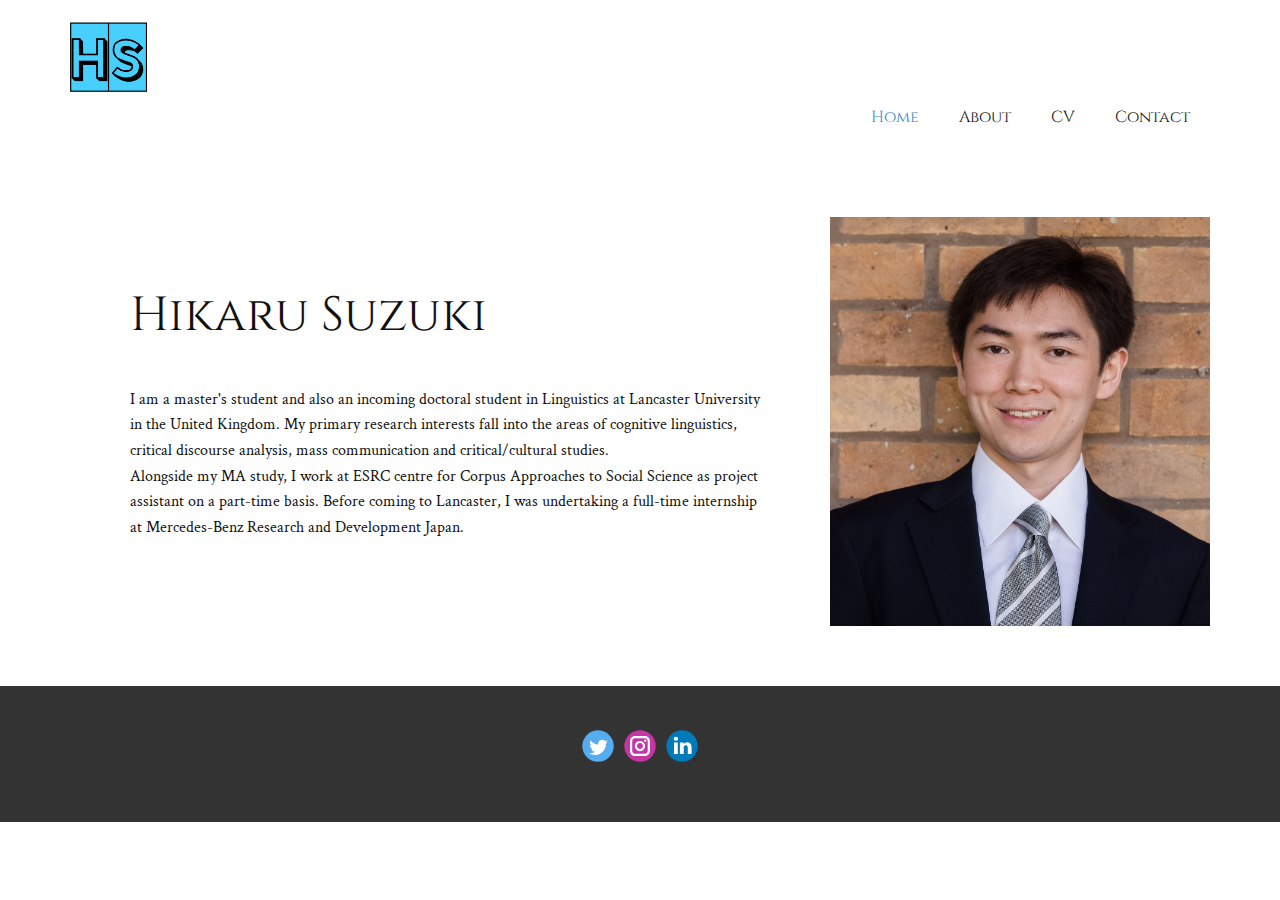
==== commit 9a600fc7: "Add files via upload" ====
--- a/index.html
+++ b/index.html
@@ -1,5 +1,5 @@
 <!DOCTYPE html>
-<html style="font-size: 16px;">
+<html style="font-size: 16px;" lang="en">
   <head>
     <meta name="viewport" content="width=device-width, initial-scale=1.0">
     <meta charset="utf-8">
@@ -19,7 +19,7 @@
     <script type="application/ld+json">{
 		"@context": "http://schema.org",
 		"@type": "Organization",
-		"name": "",
+		"name": "Site1",
 		"logo": "images/logo1.PNG",
 		"sameAs": [
 				"https://twitter.com/HikaruSuzuki_",
@@ -31,8 +31,9 @@
     <meta name="twitter:site" content="@">
     <meta name="twitter:card" content="summary_large_image">
     <meta name="twitter:title" content="Home">
-    <meta name="twitter:description" content="">
+    <meta name="twitter:description" content="Site1">
     <meta property="og:title" content="Home">
+    <meta property="og:description" content="">
     <meta property="og:type" content="website">
   </head>
   <body data-home-page="Home.html" data-home-page-title="Home" class="u-body"><header class="u-clearfix u-header u-header" id="sec-5175"><div class="u-clearfix u-sheet u-valign-middle u-sheet-1">
@@ -78,12 +79,11 @@
               <div class="u-align-left u-container-style u-layout-cell u-left-cell u-size-40 u-layout-cell-1">
                 <div class="u-container-layout u-container-layout-1">
                   <h2 class="u-custom-font u-text u-text-default u-text-1">Hikaru Suzuki</h2>
-                  <p class="u-custom-font u-text u-text-2">I am a master's student and also an incoming doctoral student in 
-linguistics at Lancaster University in the United Kingdom. My primary 
+                  <p class="u-custom-font u-text u-text-2">I am a master's student and also an incoming doctoral student in Linguistics at Lancaster University in the United Kingdom. My primary 
 research interests fall into the areas of cognitive linguistics, 
 critical discourse analysis, mass communication and critical/cultural 
 studies.<br>Alongside my MA study, I work at ESRC centre for Corpus 
-Approaches to Social Science as MOOC assistant on a part-time basis. 
+Approaches to Social Science as project assistant on a part-time basis. 
 Before coming to Lancaster, I was undertaking a full-time internship at 
 Mercedes-Benz Research and Development Japan.
                   </p>
@@ -118,16 +118,5 @@
           </a>
         </div>
       </div></footer>
-    <section class="u-backlink u-clearfix u-grey-80">
-      <a class="u-link" href="https://nicepage.com/website-templates" target="_blank">
-        <span>Website Templates</span>
-      </a>
-      <p class="u-text">
-        <span>created with</span>
-      </p>
-      <a class="u-link" href="https://nicepage.com/" target="_blank">
-        <span>Website Builder Software</span>
-      </a>. 
-    </section>
   </body>
 </html>--- a/nicepage.css
+++ b/nicepage.css
@@ -34131,7 +34131,7 @@
   width: 116px;
   min-width: 68px;
   white-space: nowrap;
-  margin: 44px auto;
+  margin: 44px auto 60px;
 }
 
 .u-footer .u-icon-1 {
@@ -34146,30 +34146,14 @@
   color: rgb(0, 122, 185) !important;
 }
 @media (max-width: 1199px) {
-  .u-footer .u-sheet-1 {
-    min-height: 99px;
-  }
-
   .u-footer .u-social-icons-1 {
     width: 158px;
     min-width: 94px;
   }
 }
-@media (max-width: 991px) {
-  .u-footer .u-sheet-1 {
-    min-height: 76px;
-  }
-}
-@media (max-width: 767px) {
-  .u-footer .u-sheet-1 {
-    min-height: 57px;
-  }
-}
-@media (max-width: 575px) {
-  .u-footer .u-sheet-1 {
-    min-height: 36px;
-  }
-}
+
+
+
 
  /*begin-variables base-font-size*/ 
  html { font-size: 16px; }
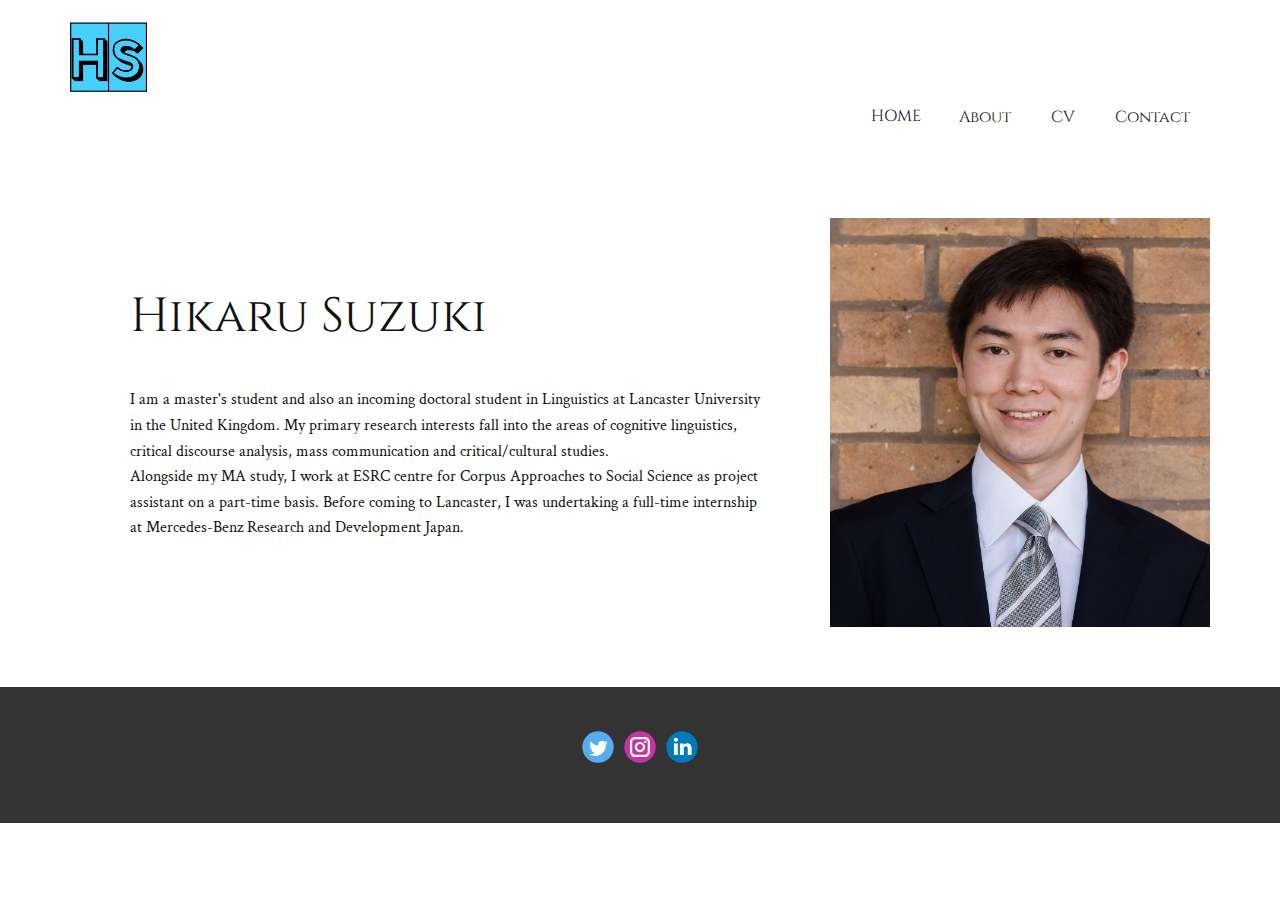
==== commit 5c834b1a: "Add files via upload" ====
--- a/index.html
+++ b/index.html
@@ -3,12 +3,12 @@
   <head>
     <meta name="viewport" content="width=device-width, initial-scale=1.0">
     <meta charset="utf-8">
-    <meta name="keywords" content="Hikaru Suzuki, ABOUT ME">
-    <meta name="description" content="">
+    <meta name="keywords" content="Hikaru Suzuki">
+    <meta name="description" content="This is the website of Hikaru Suzuki, MA student and incoming PhD student in Linguistics at Lancaster University">
     <meta name="page_type" content="np-template-header-footer-from-plugin">
-    <title>Home</title>
+    <title>Hikaru Suzuki</title>
     <link rel="stylesheet" href="nicepage.css" media="screen">
-<link rel="stylesheet" href="Home.css" media="screen">
+<link rel="stylesheet" href="Hikaru-Suzuki.css" media="screen">
     <script class="u-script" type="text/javascript" src="jquery.js" defer=""></script>
     <script class="u-script" type="text/javascript" src="nicepage.js" defer=""></script>
     <meta name="generator" content="Nicepage 3.22.0, nicepage.com">
@@ -30,14 +30,14 @@
     <meta name="theme-color" content="#478ac9">
     <meta name="twitter:site" content="@">
     <meta name="twitter:card" content="summary_large_image">
-    <meta name="twitter:title" content="Home">
+    <meta name="twitter:title" content="Hikaru Suzuki">
     <meta name="twitter:description" content="Site1">
-    <meta property="og:title" content="Home">
-    <meta property="og:description" content="">
+    <meta property="og:title" content="Hikaru Suzuki">
+    <meta property="og:description" content="This is the website of Hikaru Suzuki, MA student and incoming PhD student in Linguistics at Lancaster University">
     <meta property="og:type" content="website">
   </head>
-  <body data-home-page="Home.html" data-home-page-title="Home" class="u-body"><header class="u-clearfix u-header u-header" id="sec-5175"><div class="u-clearfix u-sheet u-valign-middle u-sheet-1">
-        <a href="https://nicepage.com" class="u-image u-logo u-image-1" data-image-width="593" data-image-height="537">
+  <body data-home-page="Hikaru-Suzuki.html" data-home-page-title="Hikaru Suzuki" class="u-body"><header class="u-clearfix u-header u-header" id="sec-5175"><div class="u-clearfix u-sheet u-sheet-1">
+        <a href="Hikaru-Suzuki.html" data-page-id="57381817" class="u-image u-logo u-image-1" data-image-width="593" data-image-height="537" title="Hikaru Suzuki">
           <img src="images/logo1.PNG" class="u-logo-image u-logo-image-1">
         </a>
         <nav class="u-menu u-menu-dropdown u-offcanvas u-menu-1">
@@ -50,9 +50,8 @@
             </a>
           </div>
           <div class="u-custom-menu u-nav-container">
-            <ul class="u-custom-font u-nav u-unstyled u-nav-1"><li class="u-nav-item"><a class="u-button-style u-nav-link u-text-active-palette-1-base u-text-hover-palette-2-base" href="Home.html" style="padding: 10px 20px;">Home</a>
-</li><li class="u-nav-item"><a class="u-button-style u-nav-link u-text-active-palette-1-base u-text-hover-palette-2-base" href="About.html" style="padding: 10px 20px;">About</a>
-</li><li class="u-nav-item"><a class="u-button-style u-nav-link u-text-active-palette-1-base u-text-hover-palette-2-base" href="#" style="padding: 10px 20px;">CV</a>
+            <ul class="u-custom-font u-nav u-unstyled u-nav-1"><li class="u-nav-item"><a class="u-button-style u-nav-link u-text-active-palette-1-base u-text-hover-palette-2-base" href="About.html" style="padding: 10px 20px;">About</a>
+</li><li class="u-nav-item"><a class="u-button-style u-nav-link u-text-active-palette-1-base u-text-hover-palette-2-base" href="CV.html" style="padding: 10px 20px;">CV</a>
 </li><li class="u-nav-item"><a class="u-button-style u-nav-link u-text-active-palette-1-base u-text-hover-palette-2-base" href="Contact.html" style="padding: 10px 20px;">Contact</a>
 </li></ul>
           </div>
@@ -60,9 +59,8 @@
             <div class="u-black u-container-style u-inner-container-layout u-opacity u-opacity-95 u-sidenav">
               <div class="u-sidenav-overflow">
                 <div class="u-menu-close"></div>
-                <ul class="u-align-center u-nav u-popupmenu-items u-unstyled u-nav-2"><li class="u-nav-item"><a class="u-button-style u-nav-link" href="Home.html" style="padding: 10px 20px;">Home</a>
-</li><li class="u-nav-item"><a class="u-button-style u-nav-link" href="About.html" style="padding: 10px 20px;">About</a>
-</li><li class="u-nav-item"><a class="u-button-style u-nav-link" href="#" style="padding: 10px 20px;">CV</a>
+                <ul class="u-align-center u-nav u-popupmenu-items u-unstyled u-nav-2"><li class="u-nav-item"><a class="u-button-style u-nav-link" href="About.html" style="padding: 10px 20px;">About</a>
+</li><li class="u-nav-item"><a class="u-button-style u-nav-link" href="CV.html" style="padding: 10px 20px;">CV</a>
 </li><li class="u-nav-item"><a class="u-button-style u-nav-link" href="Contact.html" style="padding: 10px 20px;">Contact</a>
 </li></ul>
               </div>
@@ -70,6 +68,7 @@
             <div class="u-black u-menu-overlay u-opacity u-opacity-70"></div>
           </div>
         </nav>
+        <a href="Hikaru-Suzuki.html" data-page-id="57381817" class="u-border-1 u-border-active-palette-2-base u-border-hover-palette-1-base u-btn u-button-style u-custom-font u-none u-text-body-color u-btn-1">HOME</a>
       </div></header>
     <section class="u-clearfix u-section-1" id="sec-74c1">
       <div class="u-clearfix u-sheet u-valign-middle u-sheet-1">
--- a/nicepage.css
+++ b/nicepage.css
@@ -34097,7 +34097,7 @@
 }
 
 .u-header .u-menu-1 {
-  margin: 7px 0 22px auto;
+  margin: 7px 0 0 auto;
 }
 
 .u-header .u-nav-1 {
@@ -34109,16 +34109,27 @@
 .u-header .u-nav-2 {
   font-size: 1.25rem;
 }
+
+.u-header .u-btn-1 {
+  font-family: Cinzel;
+  border-style: none none solid;
+  margin: -31px 289px 27px auto;
+  padding: 0;
+}
 @media (max-width: 1199px) {
   .u-header .u-image-1 {
     width: 77px;
   }
 
-  .u-header .u-menu-1 {
-    width: auto;
-  }
-}
-
+  .u-header .u-btn-1 {
+    margin-right: 89px;
+  }
+}
+@media (max-width: 991px) {
+  .u-header .u-btn-1 {
+    margin-right: 0;
+  }
+}
 
 
 .u-footer .u-sheet-1 {
--- a/Hikaru-Suzuki.css
+++ b/Hikaru-Suzuki.css
@@ -0,0 +1,122 @@
+.u-section-1 {
+  background-image: none;
+}
+
+.u-section-1 .u-sheet-1 {
+  min-height: 529px;
+}
+
+.u-section-1 .u-layout-wrap-1 {
+  margin: 60px auto 60px 0;
+}
+
+.u-section-1 .u-layout-cell-1 {
+  min-height: 409px;
+}
+
+.u-section-1 .u-container-layout-1 {
+  padding: 30px 60px;
+}
+
+.u-section-1 .u-text-1 {
+  font-size: 3rem;
+  font-family: Cinzel;
+  margin: 43px auto 0 0;
+}
+
+.u-section-1 .u-text-2 {
+  background-image: none;
+  font-family: "Crimson Text";
+  margin: 44px 0 0;
+}
+
+.u-section-1 .u-image-1 {
+  min-height: 409px;
+  background-image: url("images/HS-303.jpg");
+  background-position: 50% 50%;
+}
+
+.u-section-1 .u-container-layout-2 {
+  padding: 30px;
+}
+
+@media (max-width: 1199px) {
+  .u-section-1 .u-sheet-1 {
+    min-height: 436px;
+  }
+
+  .u-section-1 .u-layout-wrap-1 {
+    margin-right: initial;
+    margin-left: initial;
+  }
+
+  .u-section-1 .u-layout-cell-1 {
+    min-height: 389px;
+  }
+
+  .u-section-1 .u-text-1 {
+    width: auto;
+    margin-top: 28px;
+  }
+
+  .u-section-1 .u-text-2 {
+    margin-top: 60px;
+  }
+
+  .u-section-1 .u-image-1 {
+    min-height: 337px;
+  }
+}
+
+@media (max-width: 991px) {
+  .u-section-1 .u-sheet-1 {
+    min-height: 334px;
+  }
+
+  .u-section-1 .u-layout-cell-1 {
+    min-height: 100px;
+  }
+
+  .u-section-1 .u-container-layout-1 {
+    padding-left: 30px;
+    padding-right: 30px;
+  }
+
+  .u-section-1 .u-image-1 {
+    min-height: 258px;
+  }
+}
+
+@media (max-width: 767px) {
+  .u-section-1 .u-sheet-1 {
+    min-height: 251px;
+  }
+
+  .u-section-1 .u-container-layout-1 {
+    padding-left: 10px;
+    padding-right: 10px;
+  }
+
+  .u-section-1 .u-image-1 {
+    min-height: 581px;
+  }
+
+  .u-section-1 .u-container-layout-2 {
+    padding-left: 10px;
+    padding-right: 10px;
+  }
+}
+
+@media (max-width: 575px) {
+  .u-section-1 .u-sheet-1 {
+    min-height: 158px;
+  }
+
+  .u-section-1 .u-text-1 {
+    font-size: 1.5rem;
+  }
+
+  .u-section-1 .u-image-1 {
+    min-height: 366px;
+  }
+}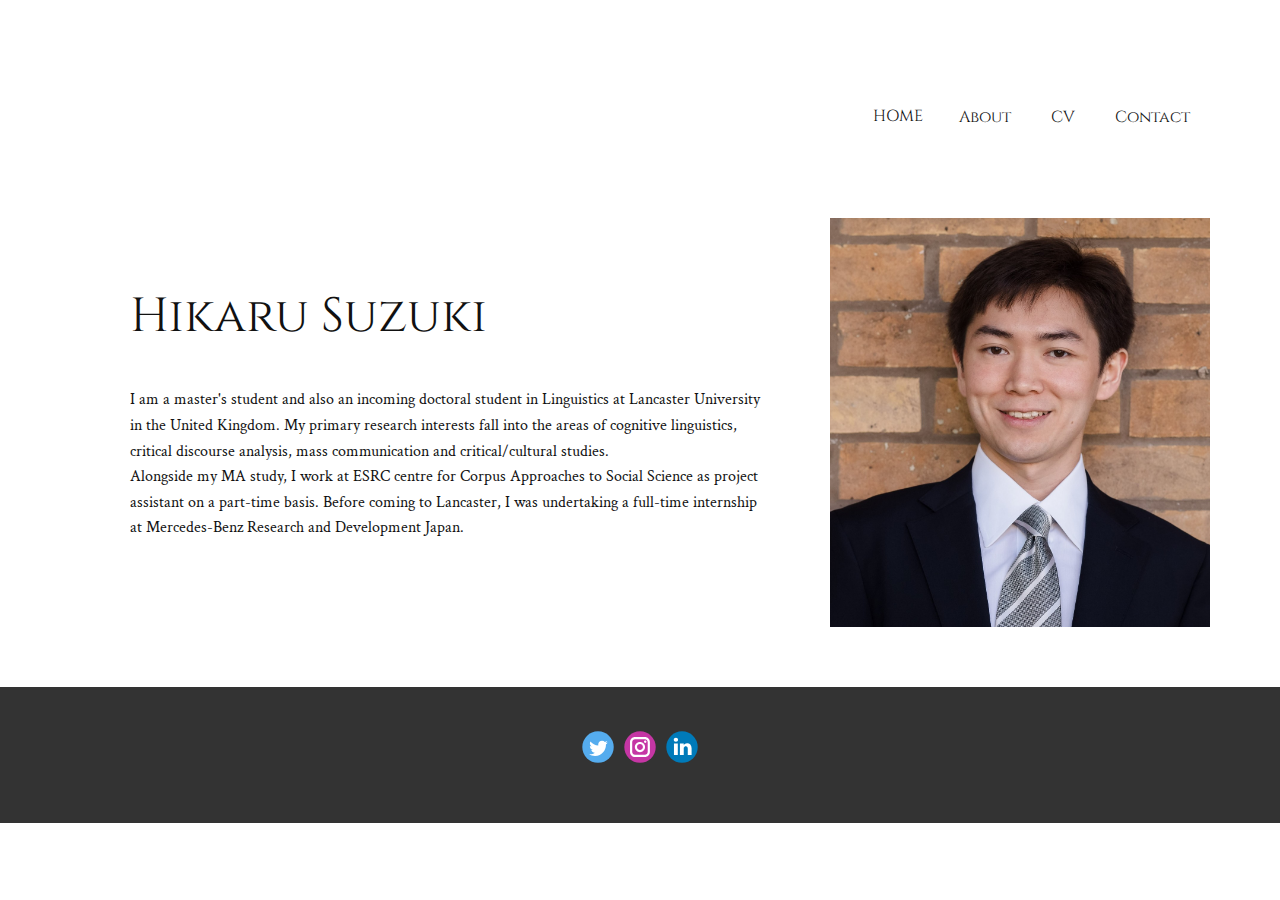
==== commit 9fba078a: "Add files via upload" ====
--- a/index.html
+++ b/index.html
@@ -12,6 +12,7 @@
     <script class="u-script" type="text/javascript" src="jquery.js" defer=""></script>
     <script class="u-script" type="text/javascript" src="nicepage.js" defer=""></script>
     <meta name="generator" content="Nicepage 3.22.0, nicepage.com">
+    <link rel="icon" href="images/favicon.PNG">
     <link id="u-theme-google-font" rel="stylesheet" href="https://fonts.googleapis.com/css?family=Roboto:100,100i,300,300i,400,400i,500,500i,700,700i,900,900i|Open+Sans:300,300i,400,400i,600,600i,700,700i,800,800i">
     <link id="u-page-google-font" rel="stylesheet" href="https://fonts.googleapis.com/css?family=Cinzel:400,500,600,700,800,900|Crimson+Text:400,400i,600,600i,700,700i">
     
@@ -19,8 +20,7 @@
     <script type="application/ld+json">{
 		"@context": "http://schema.org",
 		"@type": "Organization",
-		"name": "Site1",
-		"logo": "images/logo1.PNG",
+		"name": "Hikaru Suzuki",
 		"sameAs": [
 				"https://twitter.com/HikaruSuzuki_",
 				"https://www.instagram.com/hikarusuzuki_/",
@@ -31,15 +31,12 @@
     <meta name="twitter:site" content="@">
     <meta name="twitter:card" content="summary_large_image">
     <meta name="twitter:title" content="Hikaru Suzuki">
-    <meta name="twitter:description" content="Site1">
+    <meta name="twitter:description" content="Hikaru Suzuki">
     <meta property="og:title" content="Hikaru Suzuki">
     <meta property="og:description" content="This is the website of Hikaru Suzuki, MA student and incoming PhD student in Linguistics at Lancaster University">
     <meta property="og:type" content="website">
   </head>
   <body data-home-page="Hikaru-Suzuki.html" data-home-page-title="Hikaru Suzuki" class="u-body"><header class="u-clearfix u-header u-header" id="sec-5175"><div class="u-clearfix u-sheet u-sheet-1">
-        <a href="Hikaru-Suzuki.html" data-page-id="57381817" class="u-image u-logo u-image-1" data-image-width="593" data-image-height="537" title="Hikaru Suzuki">
-          <img src="images/logo1.PNG" class="u-logo-image u-logo-image-1">
-        </a>
         <nav class="u-menu u-menu-dropdown u-offcanvas u-menu-1">
           <div class="menu-collapse u-custom-font" style="font-size: 1rem; letter-spacing: 0px; font-family: Cinzel;">
             <a class="u-button-style u-custom-left-right-menu-spacing u-custom-padding-bottom u-custom-top-bottom-menu-spacing u-nav-link u-text-active-palette-1-base u-text-hover-palette-2-base" href="#">
--- a/nicepage.css
+++ b/nicepage.css
@@ -34085,19 +34085,8 @@
   min-height: 157px;
 }
 
-.u-header .u-image-1 {
-  width: 77px;
-  height: 70px;
-  margin: 22px auto 0 0;
-}
-
-.u-header .u-logo-image-1 {
-  width: 100%;
-  height: 100%;
-}
-
 .u-header .u-menu-1 {
-  margin: 7px 0 0 auto;
+  margin: 99px 0 0 auto;
 }
 
 .u-header .u-nav-1 {
@@ -34113,16 +34102,12 @@
 .u-header .u-btn-1 {
   font-family: Cinzel;
   border-style: none none solid;
-  margin: -31px 289px 27px auto;
+  margin: -31px 287px 27px auto;
   padding: 0;
 }
 @media (max-width: 1199px) {
-  .u-header .u-image-1 {
-    width: 77px;
-  }
-
   .u-header .u-btn-1 {
-    margin-right: 89px;
+    margin-right: 87px;
   }
 }
 @media (max-width: 991px) {
